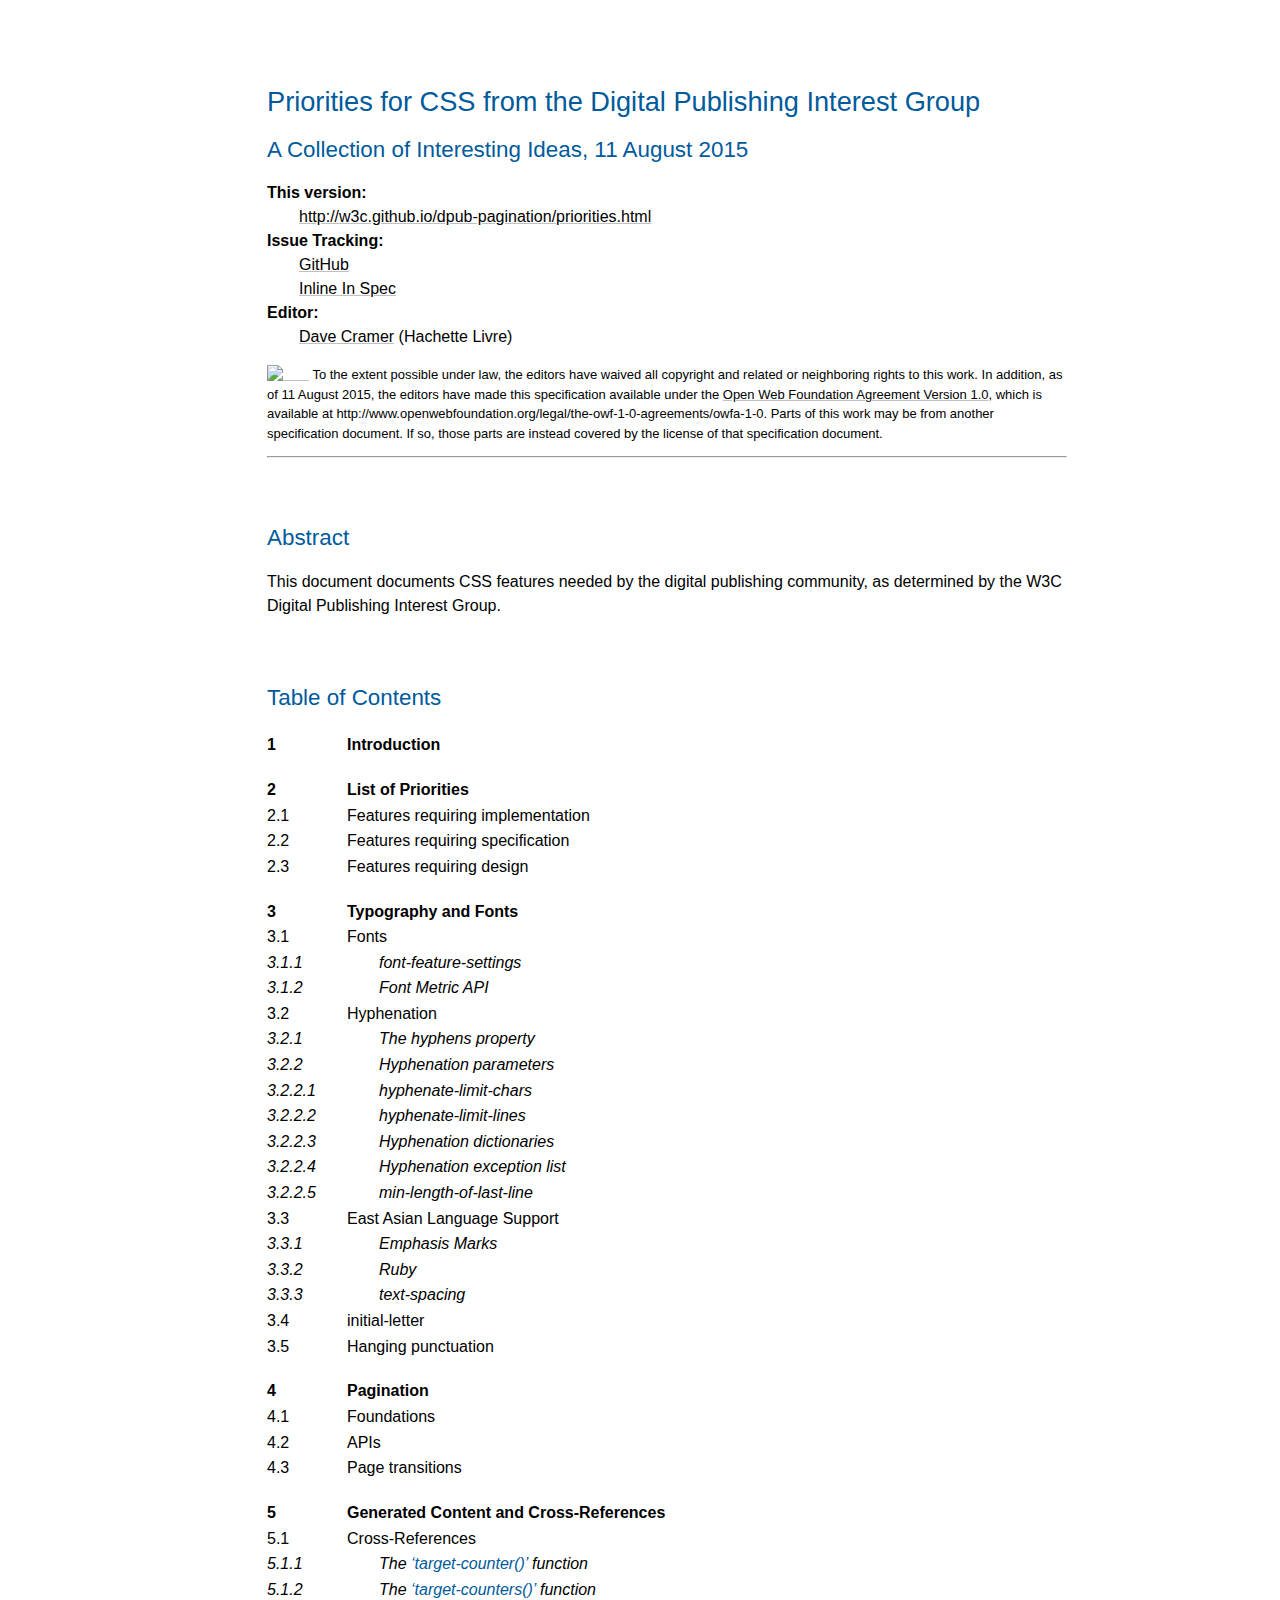
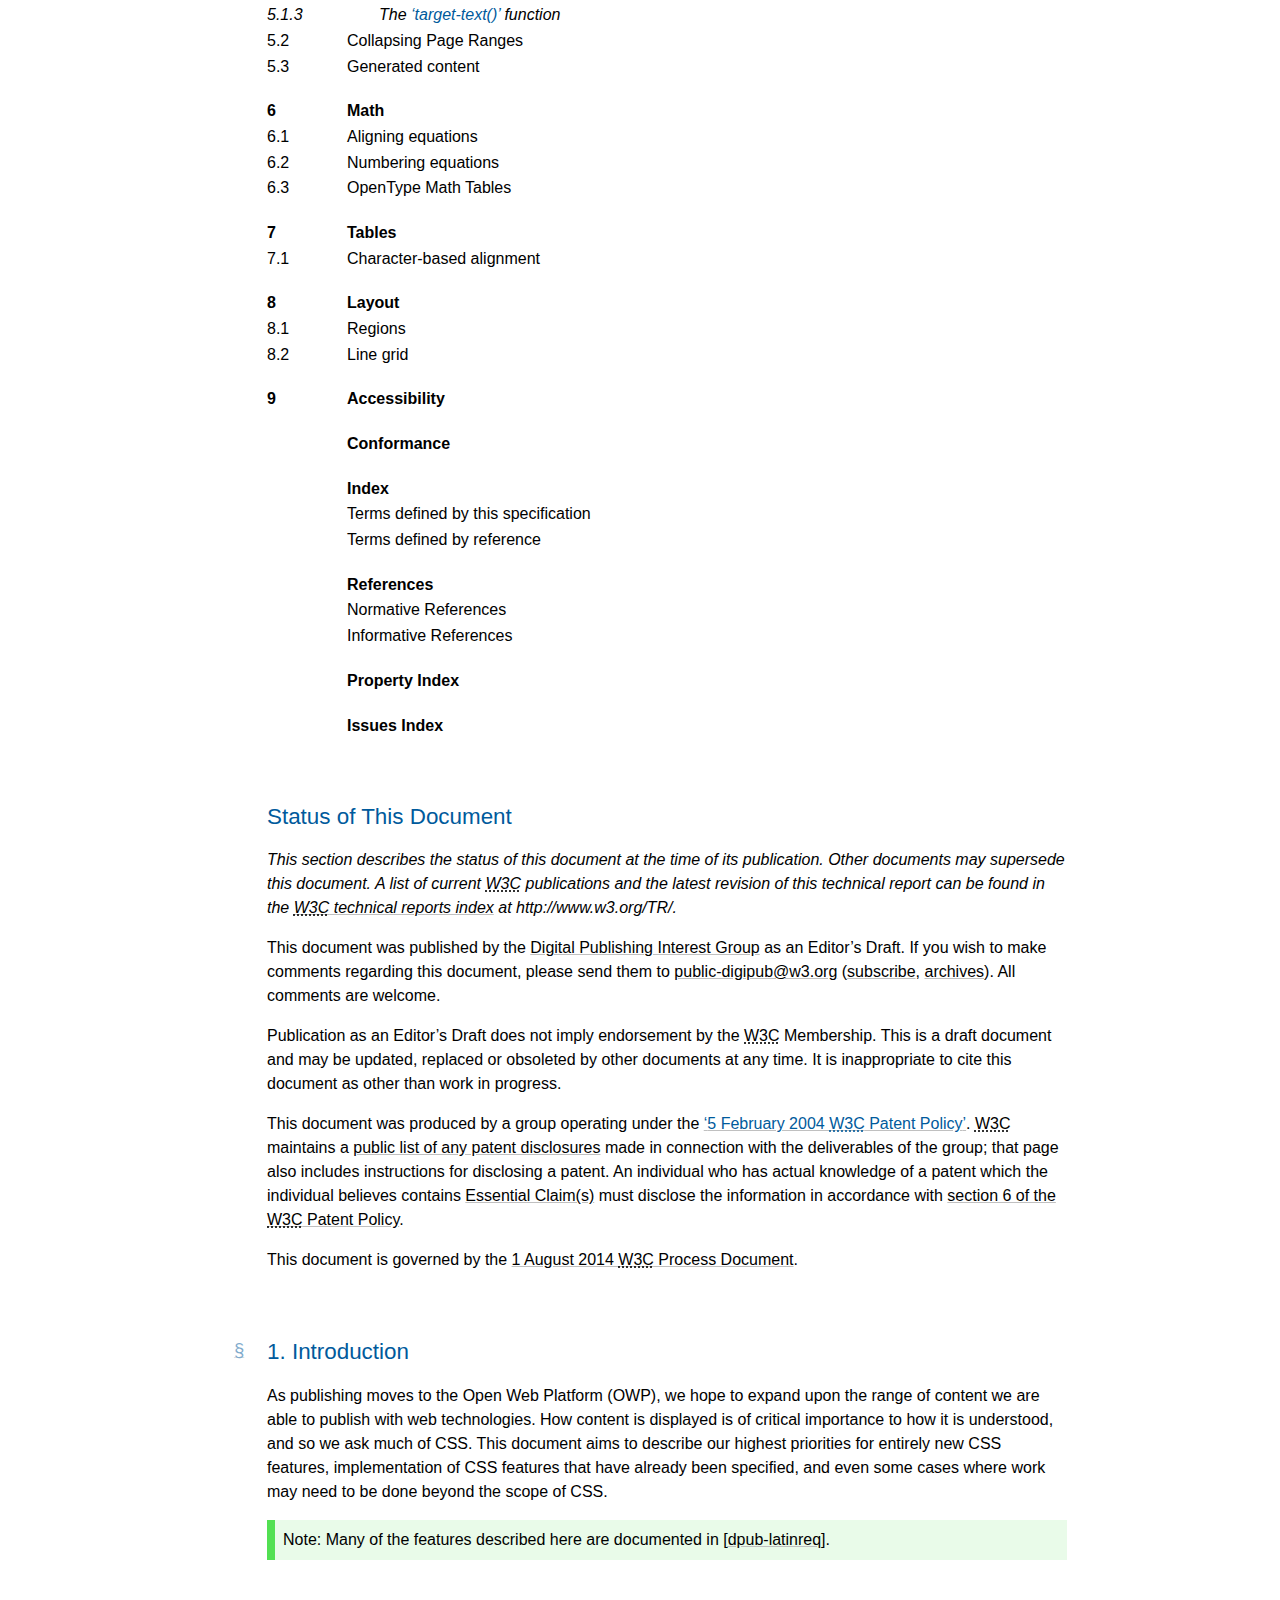
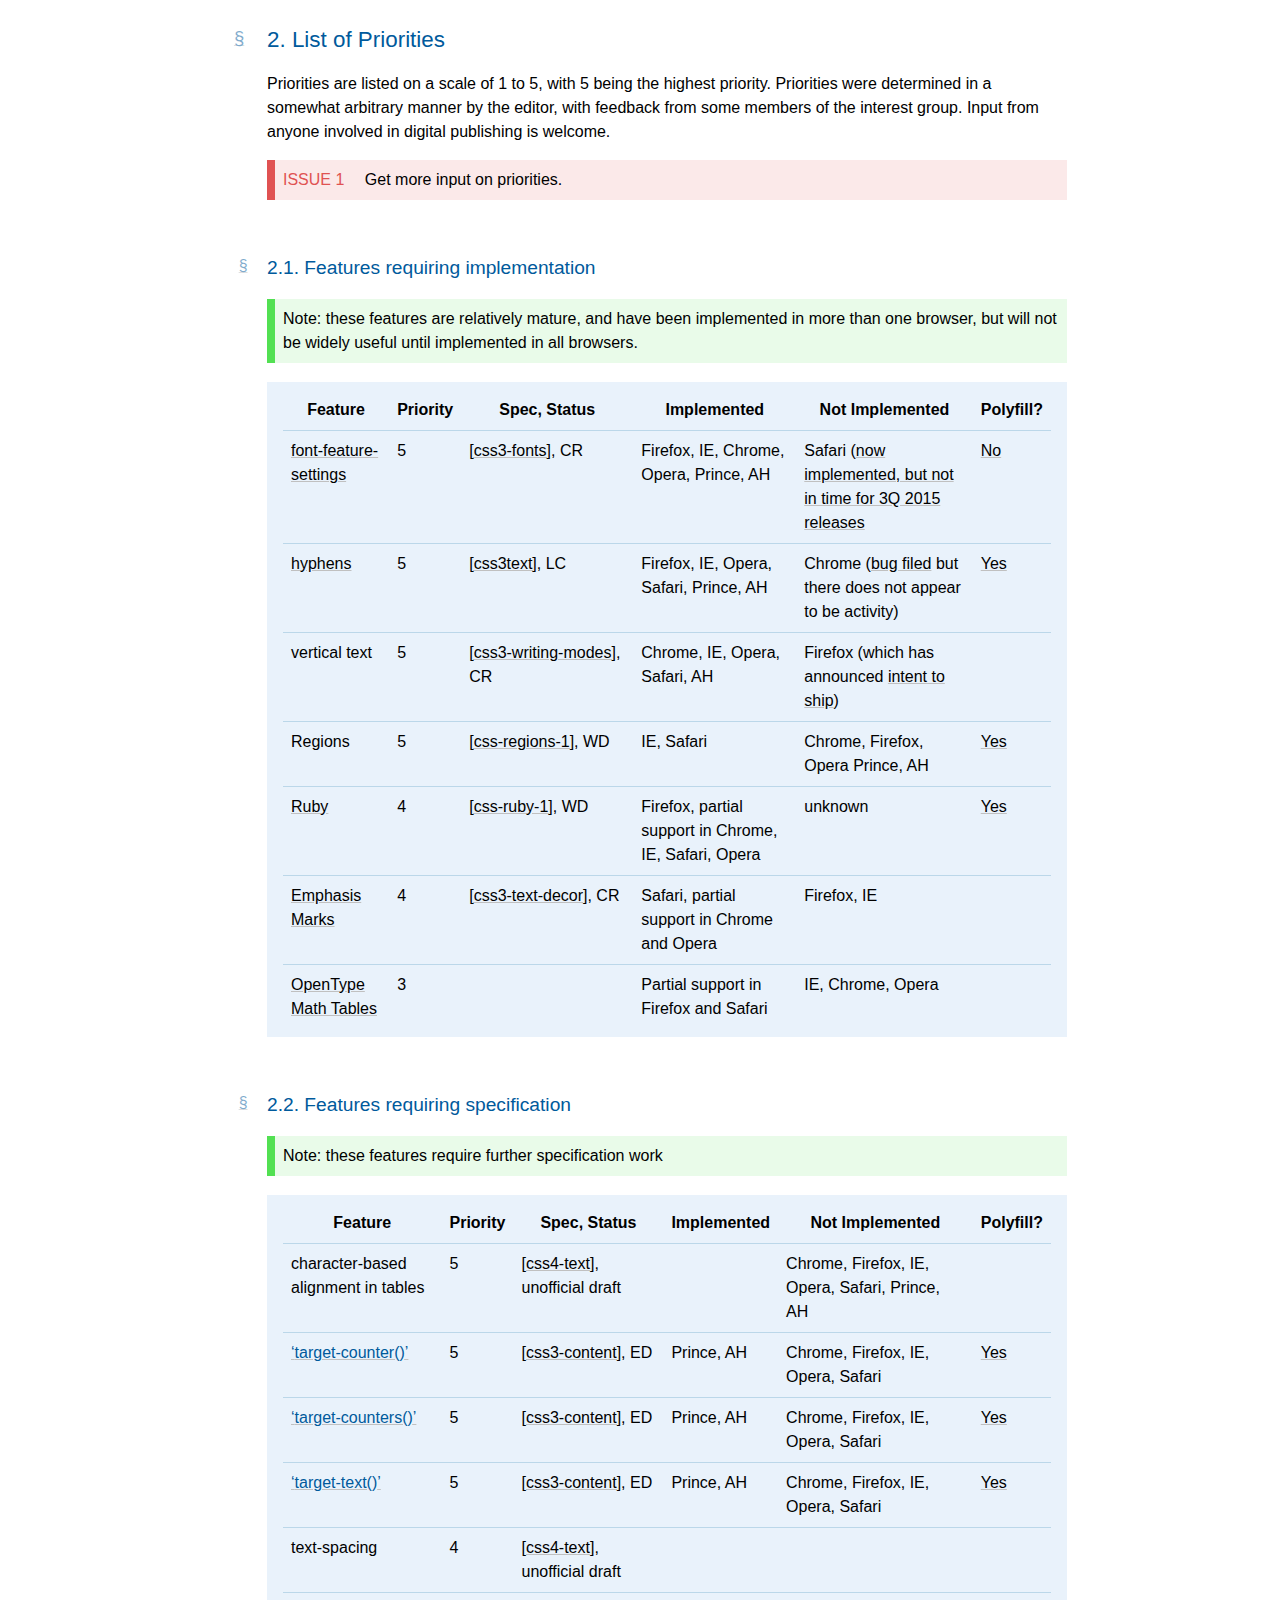
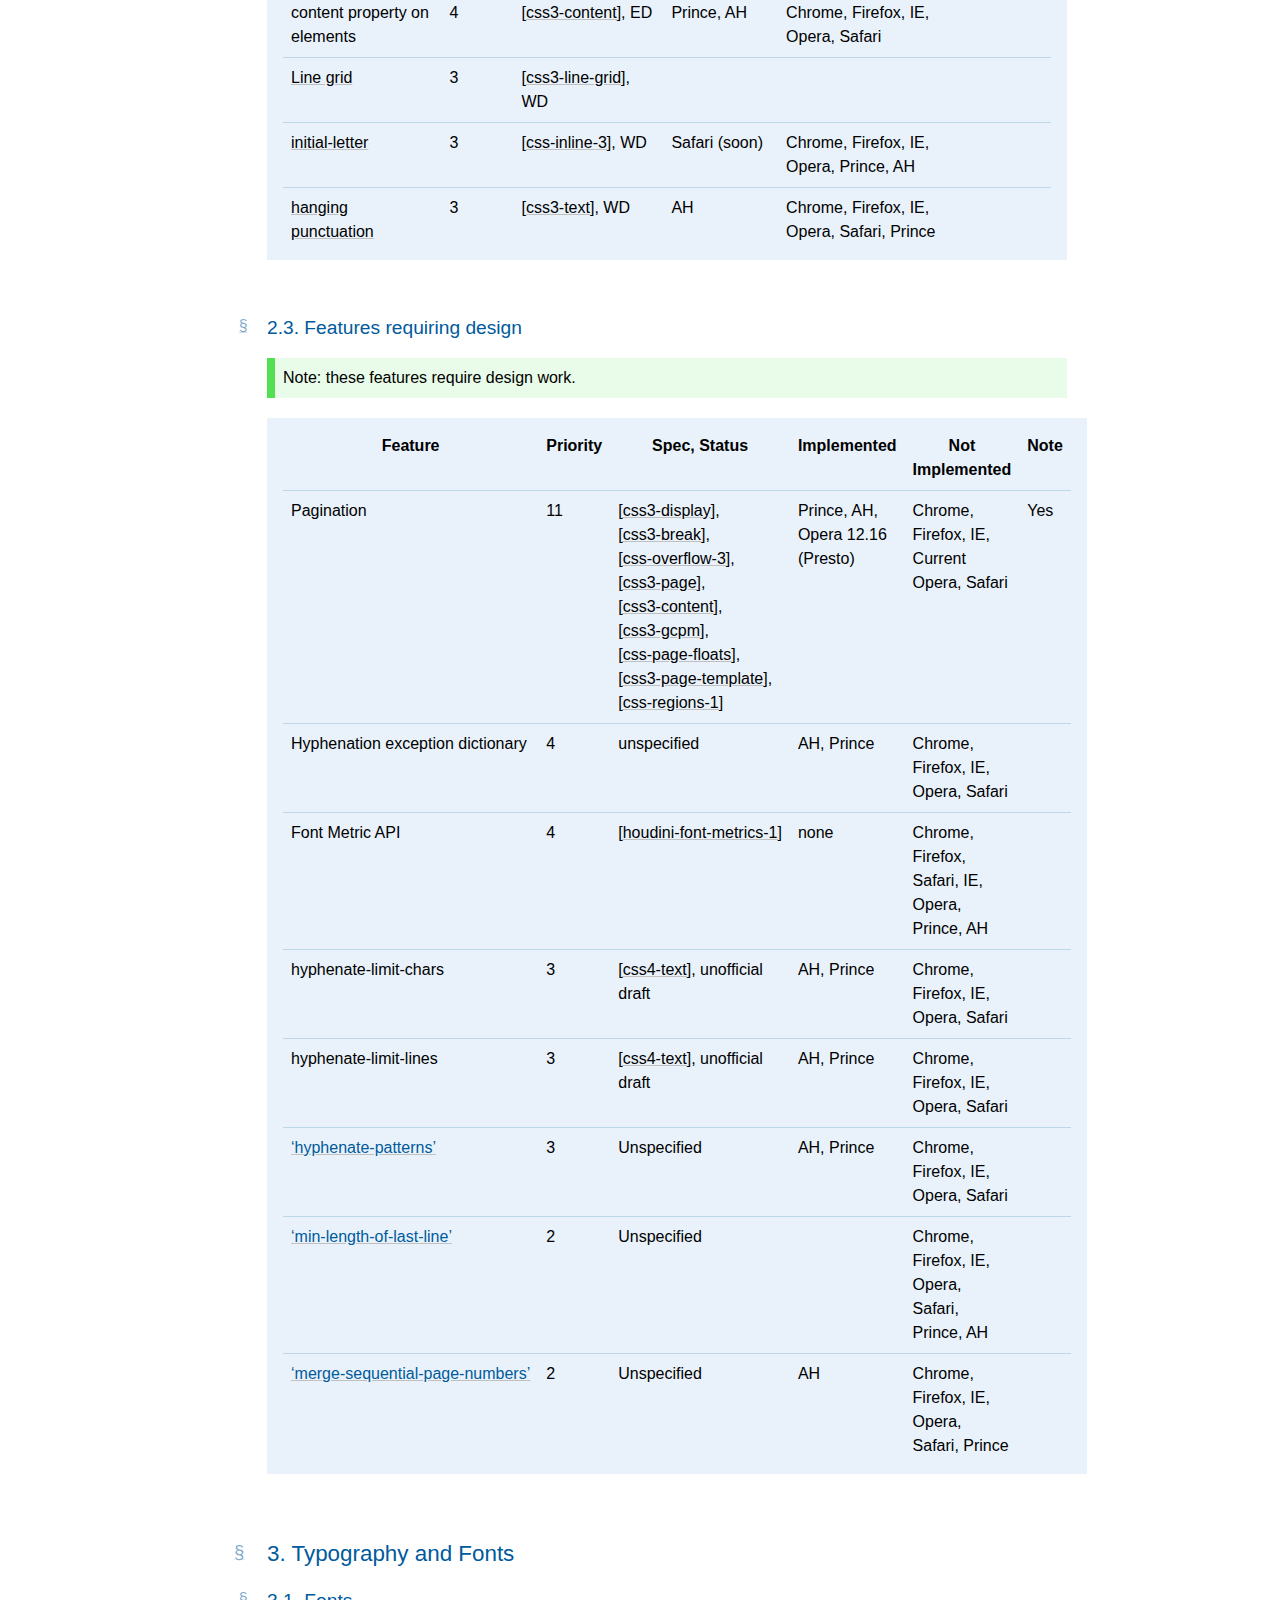
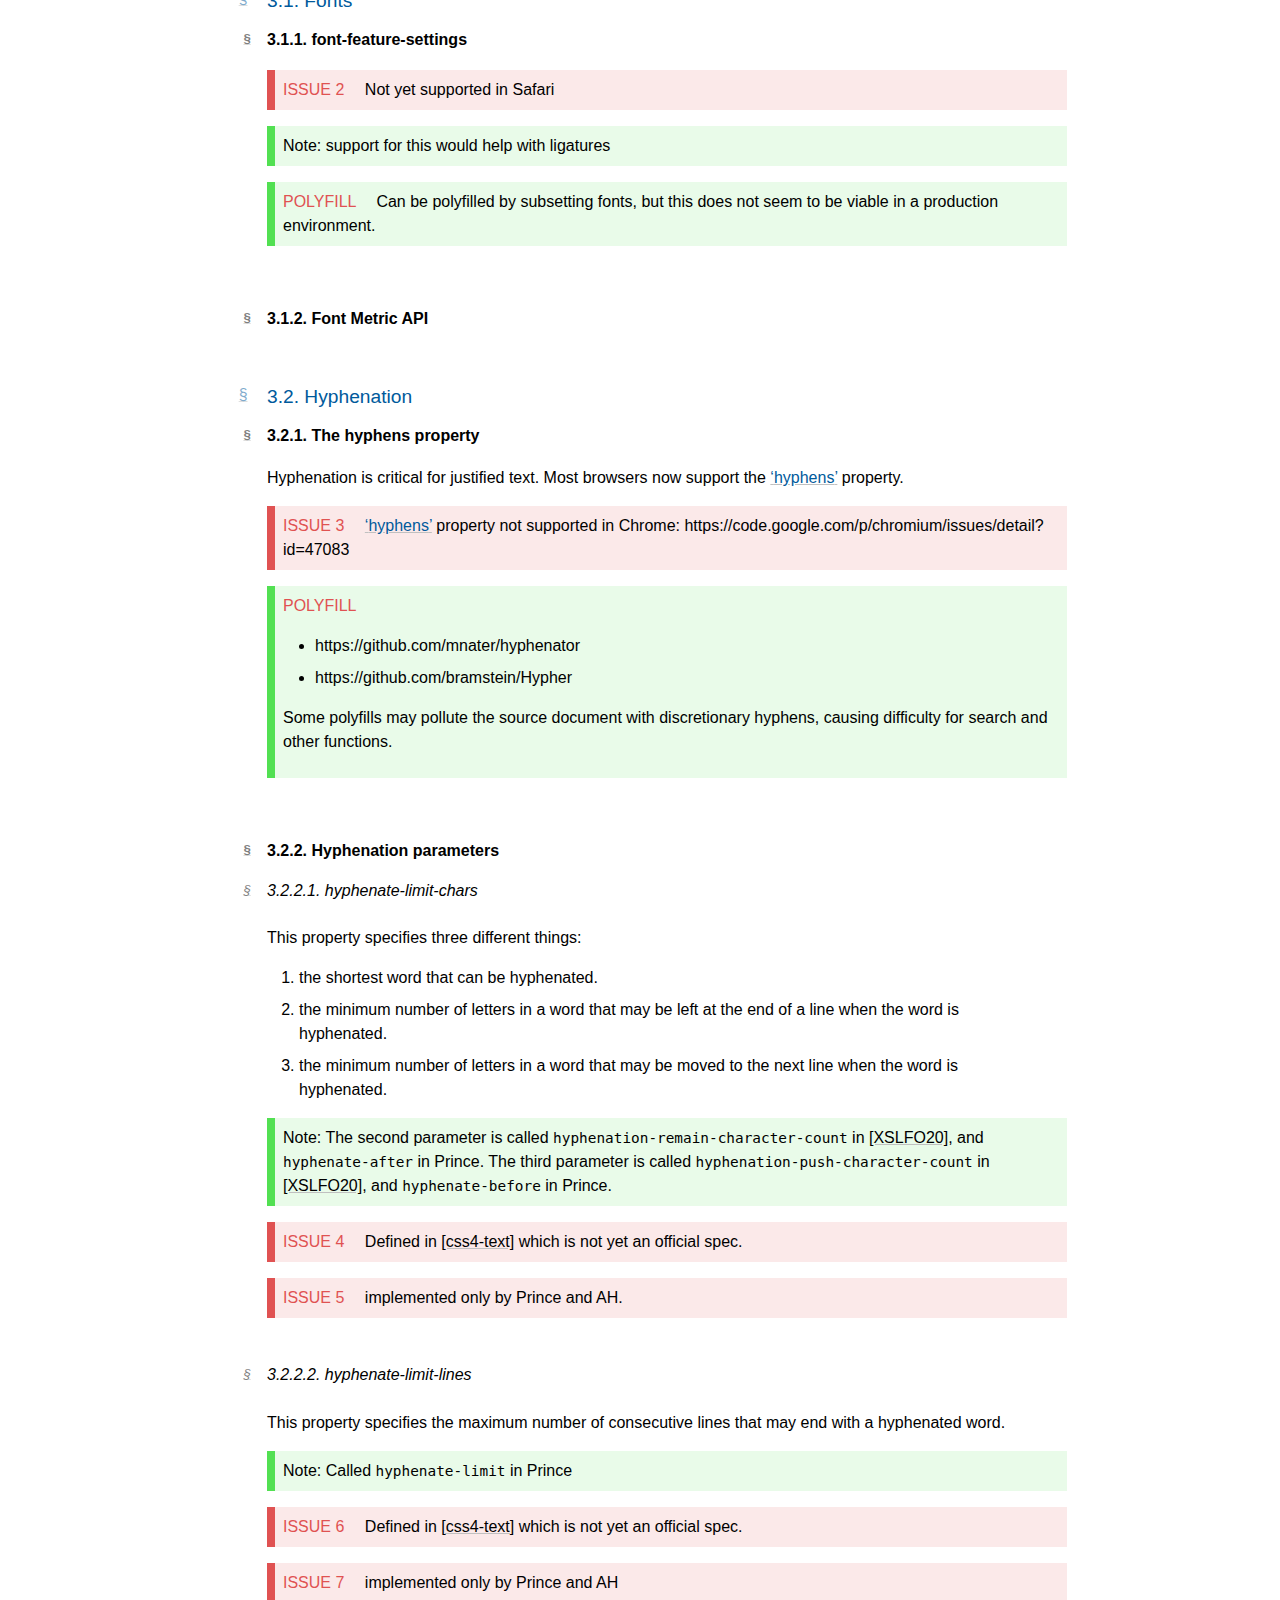
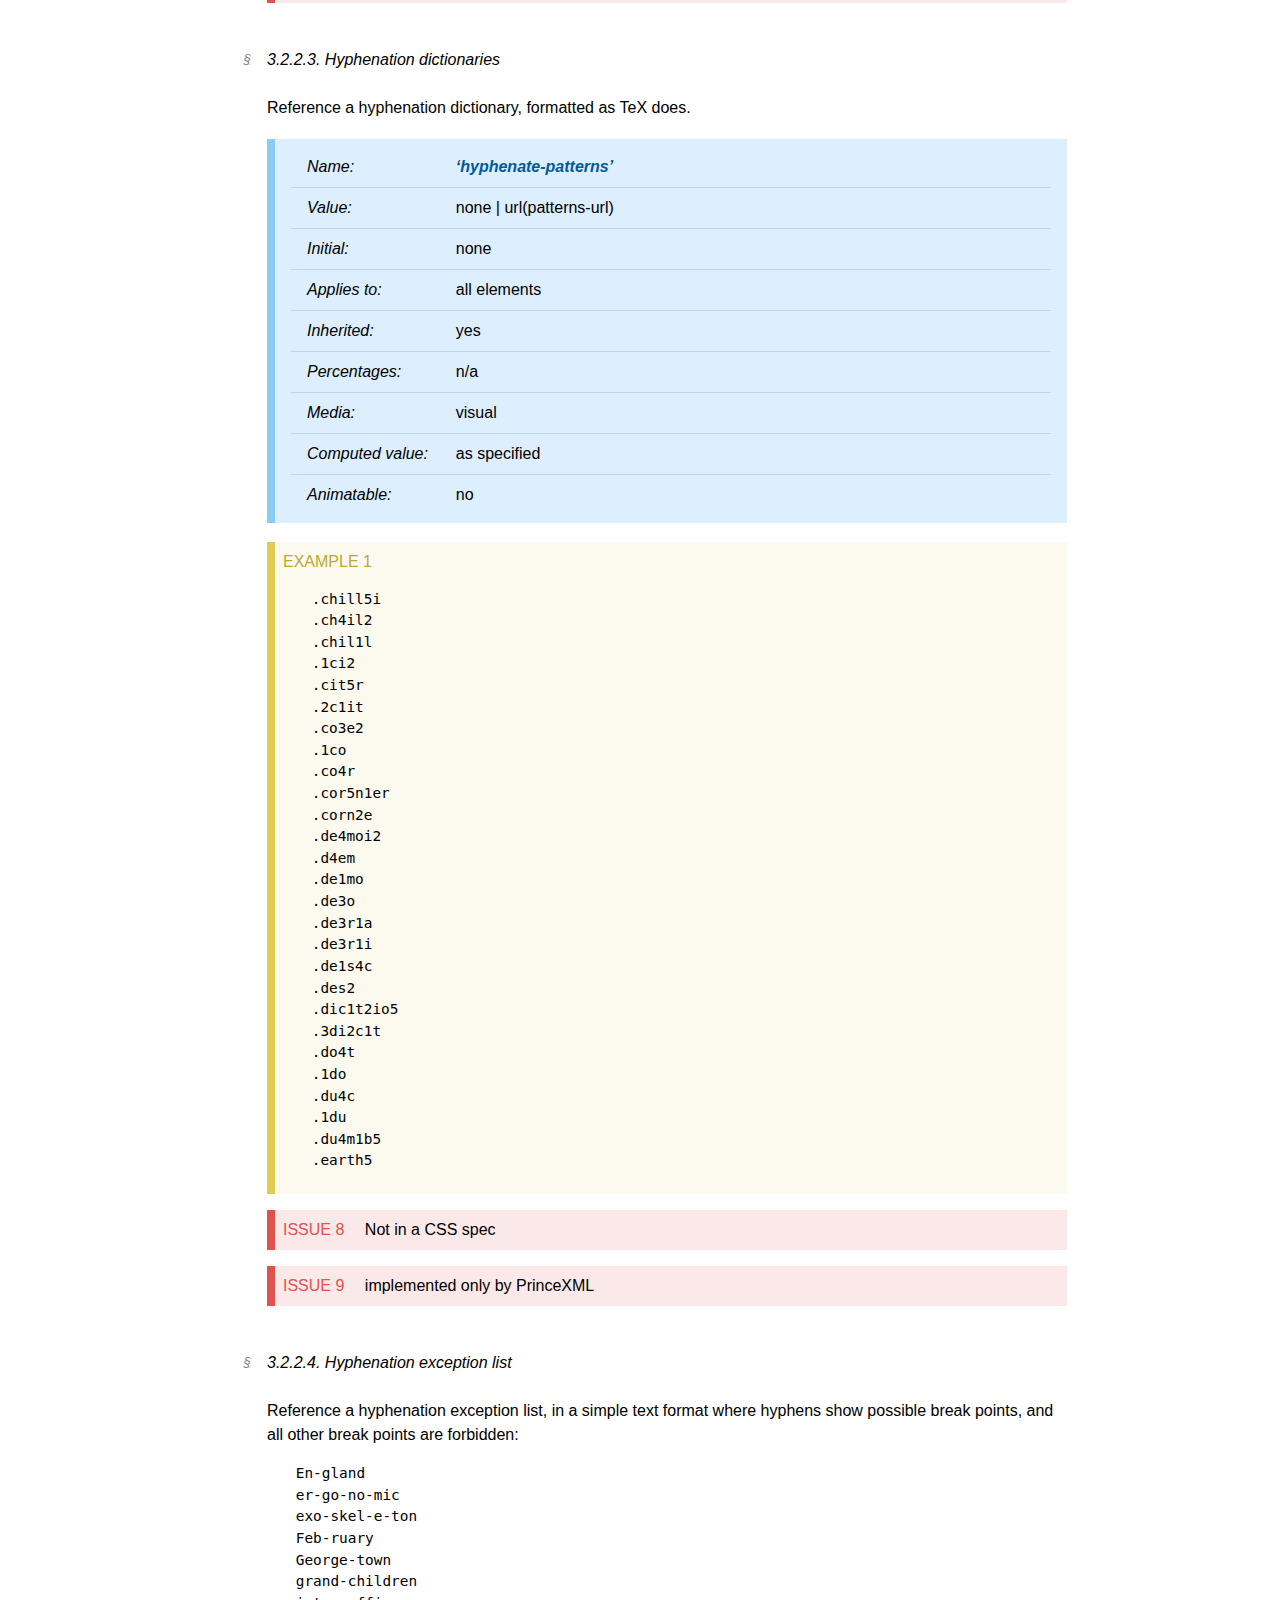
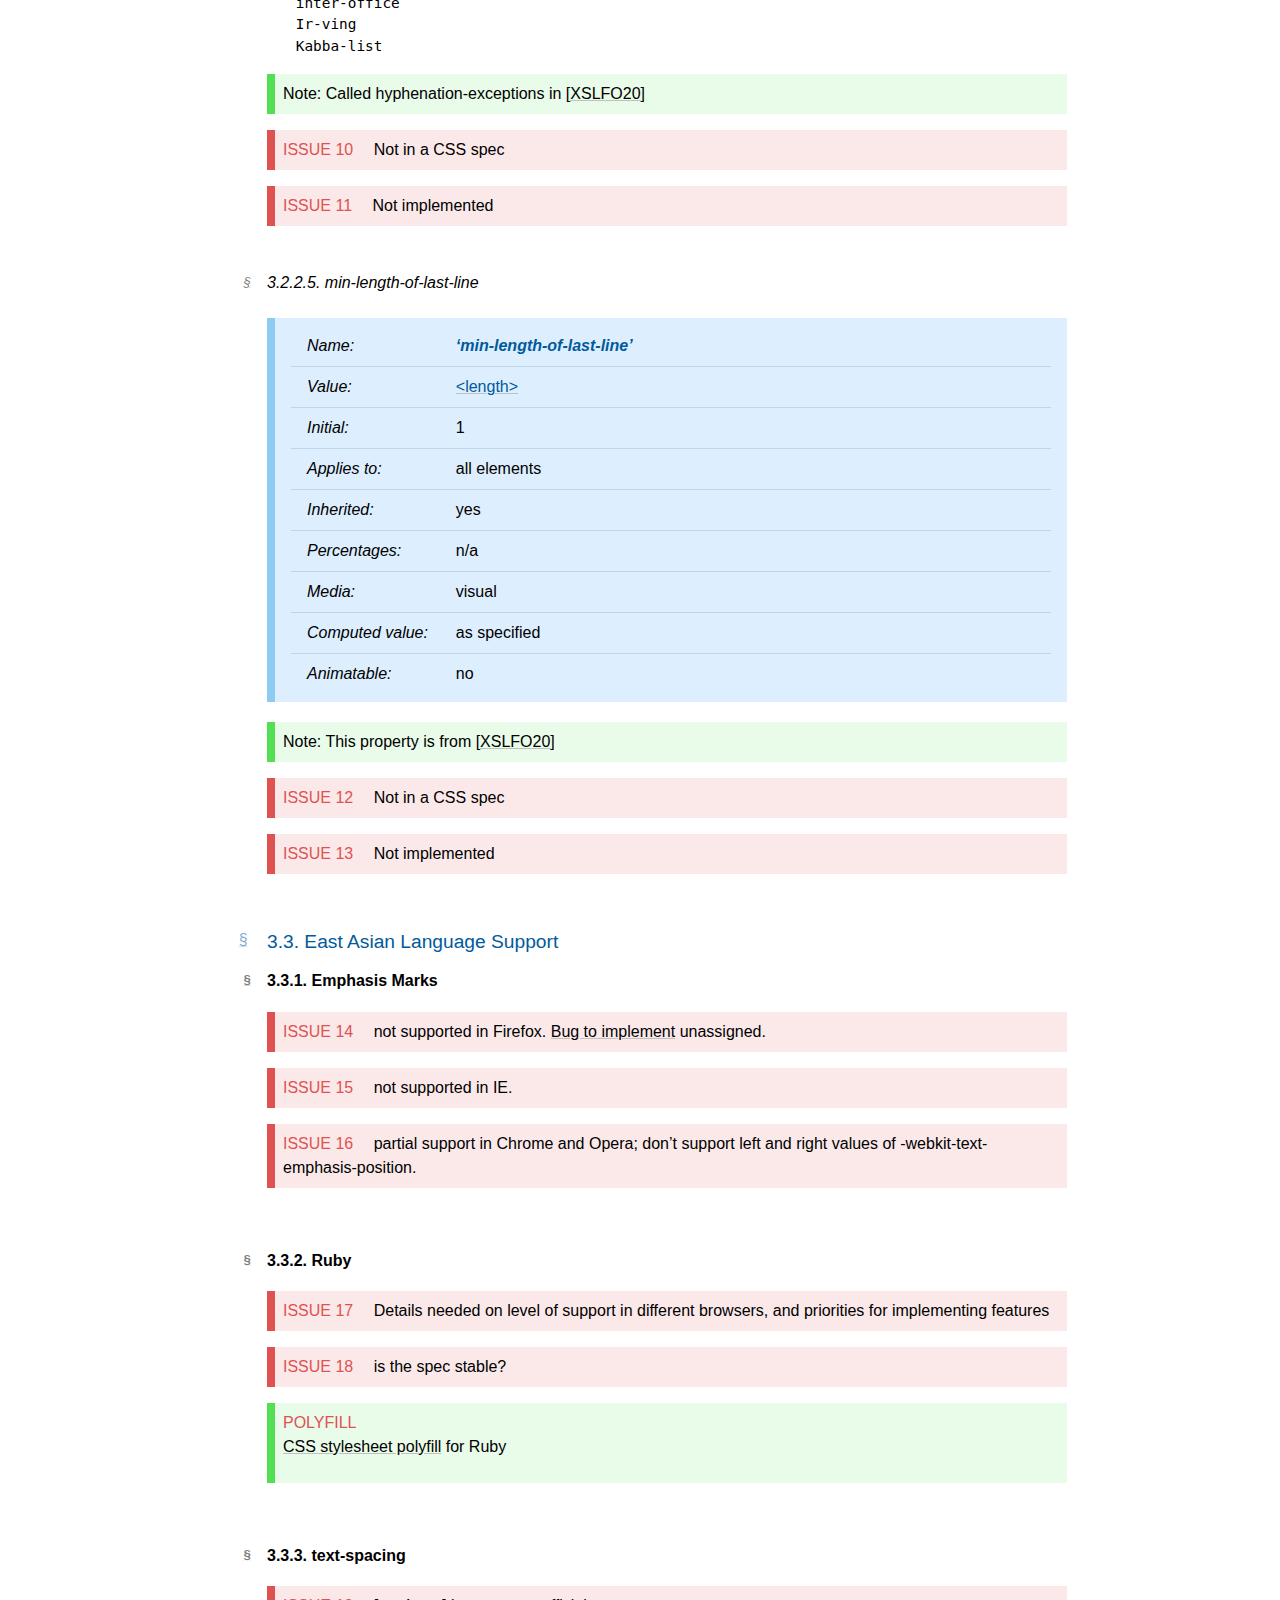
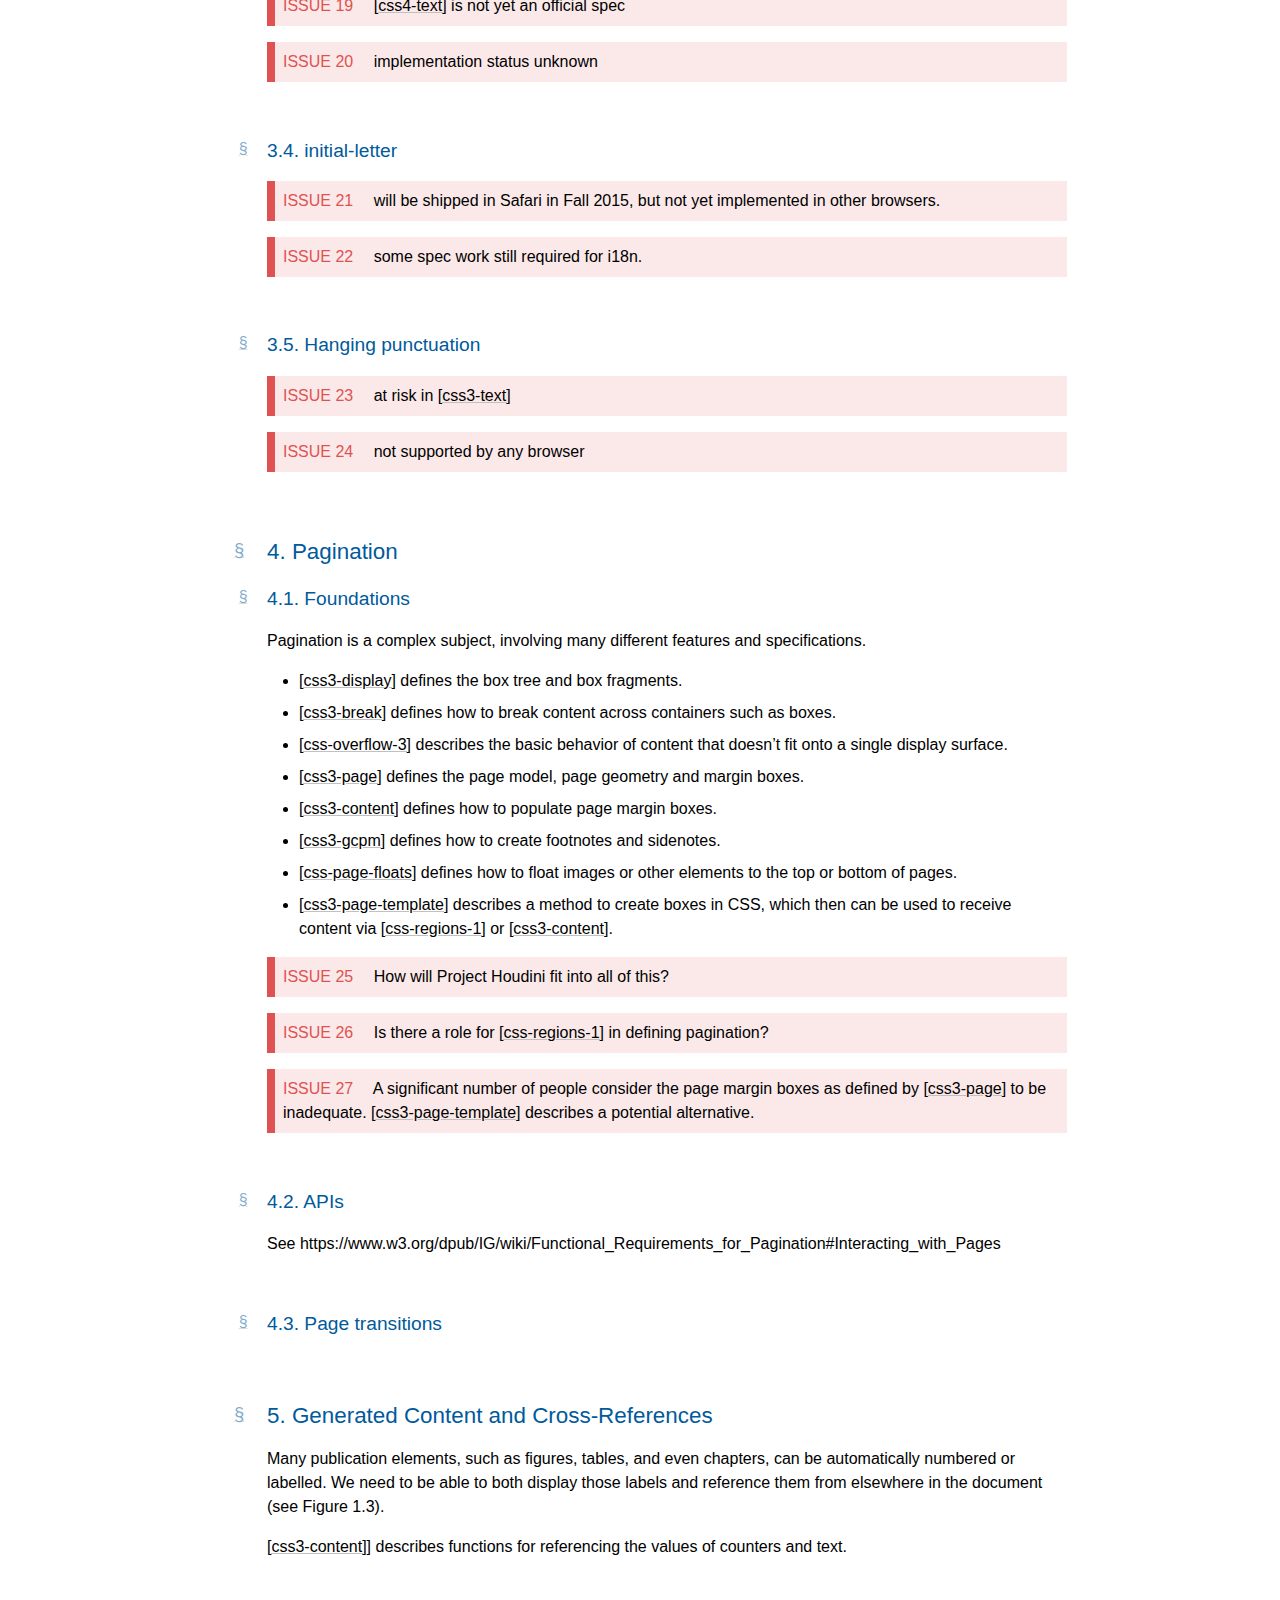
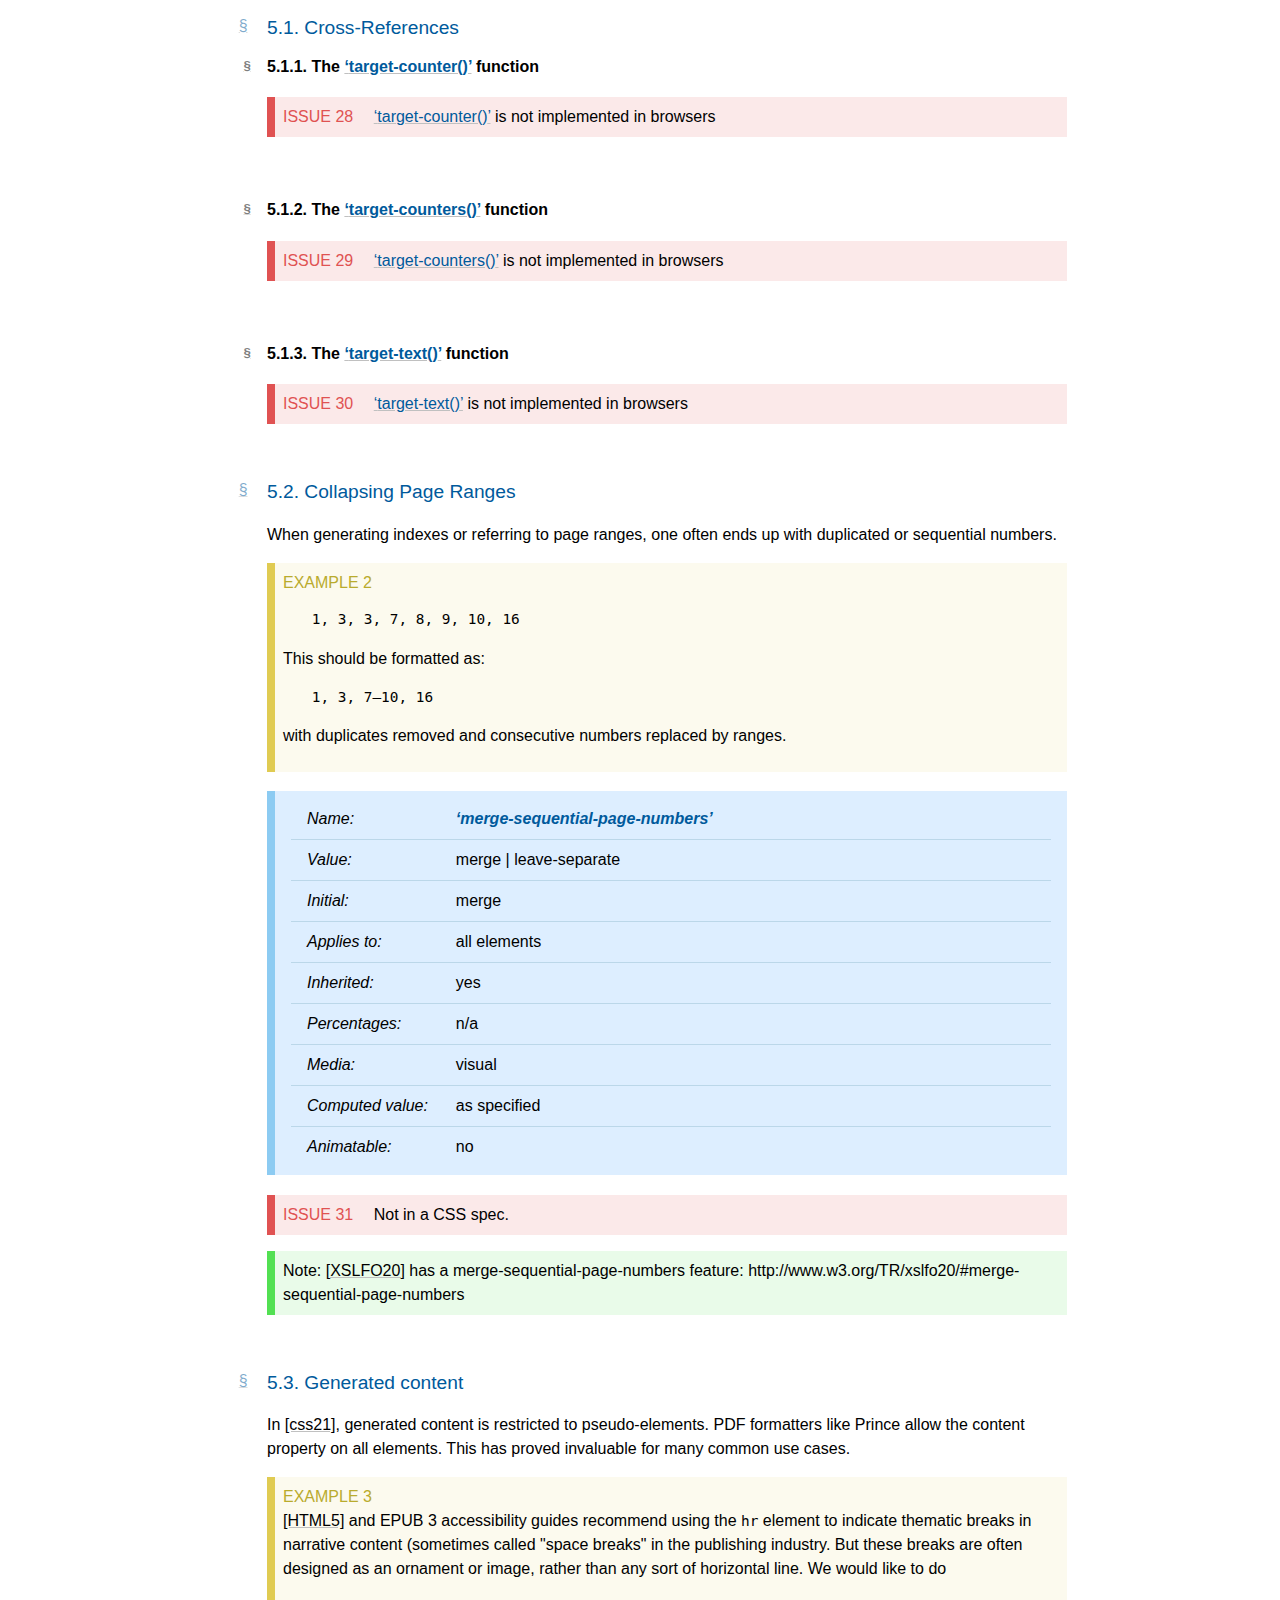
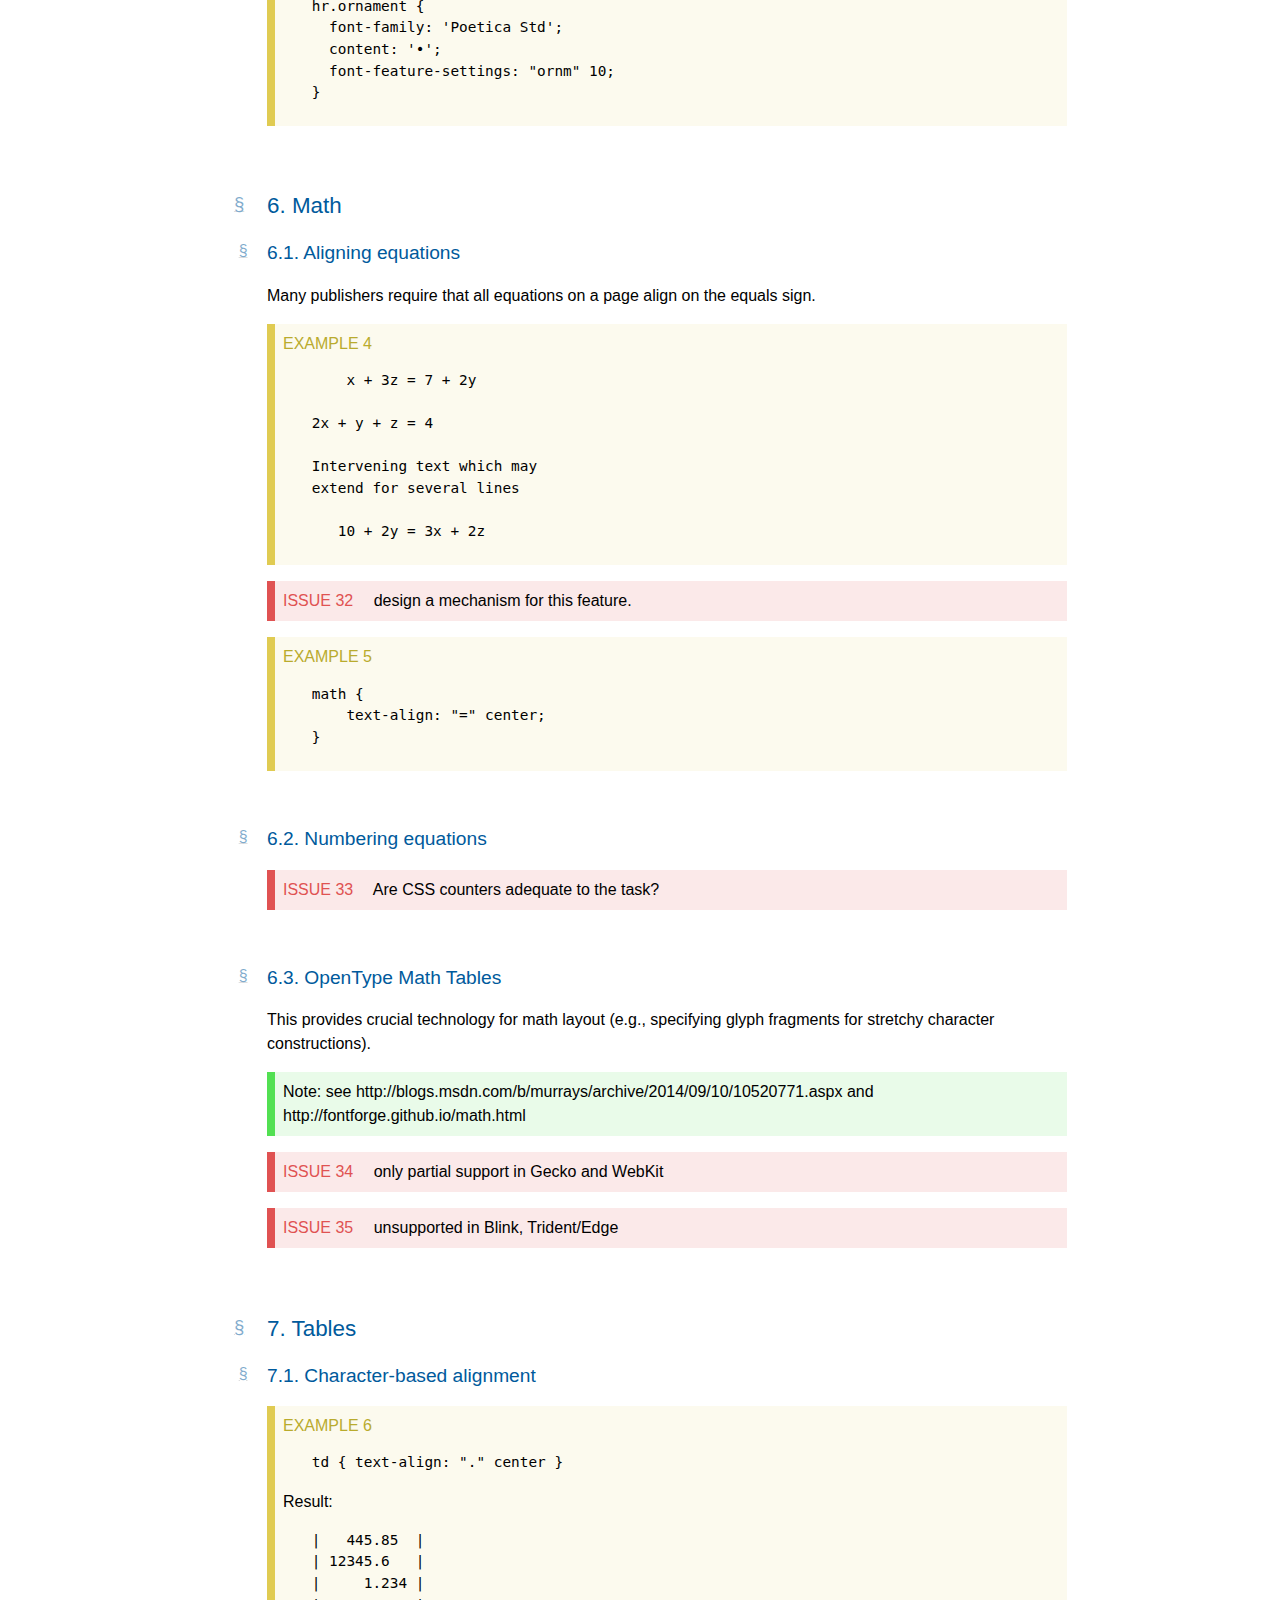
==== priorities.html @ 0b49cbe2 "[dpub-latinreq] start writing section on cross-references" ====
<!doctype html>
<html lang="en">
 <head>
  
  <meta content="text/html; charset=utf-8" http-equiv="Content-Type">
  
  
  <title>Priorities for CSS from the Digital Publishing Interest Group</title>
  
  
  <style data-fill-with="stylesheet">  body {
    color: black;
    font-family: sans-serif;
    margin: 0 auto;
    max-width: 50em;
    padding: 2em 1em 2em 70px;
  }
  :link { color: #00C; background: transparent }
  :visited { color: #609; background: transparent }
  a[href]:active { color: #C00; background: transparent }
  a[href]:hover { background: #ffa }

  a[href] img { border-style: none }

  h1, h2, h3, h4, h5, h6 { text-align: left }
  h1, h2, h3 { color: #005A9C; }
  h1 { font: 170% sans-serif }
  h2 { font: 140% sans-serif }
  h3 { font: 120% sans-serif }
  h4 { font: bold 100% sans-serif }
  h5 { font: italic 100% sans-serif }
  h6 { font: small-caps 100% sans-serif }

  .hide { display: none }

  div.head { margin-bottom: 1em }
  div.head h1 { margin-top: 2em; clear: both }
  div.head table { margin-left: 2em; margin-top: 2em }

  p.copyright { font-size: small }
  p.copyright small { font-size: small }

  pre { margin-left: 2em }
  dt { font-weight: bold }

  ul.toc, ol.toc {
    list-style: none;
  }

  body {
    counter-reset: exampleno figure issue;
    max-width: 50em;
    margin: 0 auto !important;
    line-height: 1.5;
  }

/******************************************************************************/
/*                                Sectioning                                  */
/******************************************************************************/

/** Headings ******************************************************************/

  h1, h2, h3, h4, h5, h6, dt {
    page-break-after: avoid;
  }

  h2, h3, h5, h6 {
    margin-top: 3em;
  }
  h4 {
     margin-top: 4em;
  }

/** Subheadings ***************************************************************/

  h1 + h2,
  #subtitle + h2 {
    /* #subtitle is a subtitle in an H2 under the H1 */
    margin-top: 0;
  }
  h2 + h3,
  h3 + h4,
  h4 + h5,
  h5 + h6 {
    margin-top: 1.2em; /* = 1 x line-height */
  }

/** Section divider ***********************************************************/
  /* <hr> used to separate TMI into the second half of a section              */
  hr:not([title]) {
    font-size: 1.5em;
    text-align: center;
    margin: 1em auto;
    height: auto;
    border: transparent solid 0;
    background: transparent;
  }
  hr:not([title])::before {
    content: "\1F411\2003\2003\1F411\2003\2003\1F411";
  }
  /* note: <hr> with title separates document header from contents */

/******************************************************************************/
/*                            Paragraphs and Lists                            */
/******************************************************************************/

  p {
    margin: 1em 0;
  }
  dd     > p:first-child,
  li     > p:first-child {
    margin-top: 0;
  }

  ul, ol {
    margin-left: 0;
    padding-left: 2em;
  }
  li {
    margin: 0.25em 2em 0.5em 0;
    padding-left: 0;
  }

  dl dd {
    margin: 0 0 1em 2em;
  }
  .head dd {
    margin-bottom: 0;
  }

  /* Style for algorithms */
  ol.algorithm ol {
   border-left: 1px solid #90b8de;
   margin-left: 1em;
  }
  ol.algorithm ol.algorithm {
   border-left: none;
   margin-left: 0;
  }

  /* Style for switch/case <dl>s */
  dl.switch > dd > ol.only {
   margin-left: 0;
  }
  dl.switch > dd > ol.algorithm {
   margin-left: -2em;
  }
  dl.switch {
   padding-left: 2em;
  }
  dl.switch > dt {
   text-indent: -1.5em;
   margin-top: 1em;
  }
  dl.switch > dt + dt {
   margin-top: 0;
  }
  dl.switch > dt:before {
   content: '\21AA';
   padding: 0 0.5em 0 0;
   display: inline-block;
   width: 1em;
   text-align: right;
   line-height: 0.5em;
  }

  /* Style for paragraphs I know are in MD-genned lists */
  [data-md] > :first-child {
    margin-top: 0;
  }
  [data-md] > :last-child {
    margin-bottom: 0;
  }

/** Inline Lists **************************************************************/
  /* This is mostly to make the list inside the CR exit criteria more compact. */

  ol.inline, ol.inline li {
    display: inline;
    padding: 0; margin: 0;
  }
  ol.inline {
    counter-reset: list-item;
  }
  ol.inline li {
    counter-increment: list-item;
  }
  ol.inline li:before {
    content: "(" counter(list-item) ") ";
    font-weight: bold;
  }

/** Terminology Markup ********************************************************/


/******************************************************************************/
/*                                 Inline Markup                              */
/******************************************************************************/

/** Terminology Markup ********************************************************/
  dfn   { /* Defining instance */
    font-weight: bolder;
  }
  a > i { /* Instance of term */
    font-style: normal;
  }
  dt dfn code, code.idl {
    font-size: inherit;
  }
  dfn var {
    font-style: normal;
  }

/** Change Marking ************************************************************/

  del { color: red;  text-decoration: line-through; }
  ins { color: #080; text-decoration: underline;    }

/** Miscellaneous improvements to inline formatting ***************************/

  sup {
    vertical-align: super;
    font-size: 80%
  }

/******************************************************************************/
/*                                    Code                                    */
/******************************************************************************/

/** General monospace/pre rules ***********************************************/

  pre, code {
    font-family: Menlo, Consolas, "DejaVu Sans Mono", monospace;
    font-size: .9em;
    page-break-inside: avoid;
  }
  pre {
    margin-top: 1em;
    margin-bottom: 1em;
    overflow: auto;
  }

/** Syntax-Highlighted Code ***************************************************/

  .example pre[class*="language-"],
  .example [class*="language-"] pre,
  .example pre[class*="lang-"],
  .example [class*="lang-"] pre {
    background: transparent; /* Prism applies a gray background that doesn't work well in the template. */
  }

/** Example Code **************************************************************/

  div.html, div.xml,
  pre.html, pre.xml {
    padding: 0.5em;
    margin: 1em 0;
    position: relative;
    clear: both;
    color: #600;
  }
  pre.example,
  pre.html,
  pre.xml {
    padding-top: 1.5em;
  }

  pre.illegal, .illegal pre
  pre.deprecated, .deprecated pre {
    color: red;
  }

/** IDL fragments *************************************************************/

  pre.idl {
    /* Match blue propdef boxes */
    padding: .5em 1em;
    background: #DEF;
    margin: 1.2em 0;
    border-left: 0.5em solid #8CCBF2;
  }
  pre.idl :link, pre.idl :visited {
    color:inherit;
    background:transparent;
  }

/** Inline CSS fragments ******************************************************/

  .css.css, .property.property, .descriptor.descriptor {
    color: #005a9c;
    font-size: inherit;
    font-family: inherit;
  }
  .css::before, .property::before, .descriptor::before {
    content: "‘";
  }
  .css::after, .property::after, .descriptor::after {
    content: "’";
  }
  .property, .descriptor {
    /* Don't wrap property and descriptor names */
    white-space: nowrap;
  }
  .type { /* CSS value <type> */
  font-style: italic;
  }
  pre .property::before, pre .property::after {
    content: "";
  }

/** Inline markup fragments ***************************************************/

  code.html, code.xml {
    color: #660000;
  }

/** Autolinks produced using Bikeshed *****************************************/

  [data-link-type="property"]::before,
  [data-link-type="propdesc"]::before,
  [data-link-type="descriptor"]::before,
  [data-link-type="value"]::before,
  [data-link-type="function"]::before,
  [data-link-type="at-rule"]::before,
  [data-link-type="selector"]::before,
  [data-link-type="maybe"]::before {
    content: "‘";
  }
  [data-link-type="property"]::after,
  [data-link-type="propdesc"]::after,
  [data-link-type="descriptor"]::after,
  [data-link-type="value"]::after,
  [data-link-type="function"]::after,
  [data-link-type="at-rule"]::after,
  [data-link-type="selector"]::after,
  [data-link-type="maybe"]::after {
    content: "’";
  }

  [data-link-type].production::before,
  [data-link-type].production::after,
  .prod [data-link-type]::before,
  .prod [data-link-type]::after {
    content: "";
  }

  [data-link-type=element]         { font-family: monospace; }
  [data-link-type=element]::before { content: "<" }
  [data-link-type=element]::after  { content: ">" }

  [data-link-type=biblio] {
    white-space: pre;
  }


/******************************************************************************/
/*                                    Links                                   */
/******************************************************************************/

/** General Hyperlinks ********************************************************/

  /* We hyperlink a lot, so make it less intrusive */
  a:link, a:visited {
    color: inherit;
    text-decoration: none;
    border-bottom: 1px solid silver;
  }
  @supports (text-decoration-color: silver) {
    a:link, a:visited {
      border-bottom: none;
      text-decoration: underline;
      text-decoration-color: silver;
    }
    a:visited {
      text-decoration-style: dotted;
    }
  }

  a.logo:link, a.logo:visited { /* backout above styling for W3C logo */
    padding: 0;
    border: none;
    text-decoration: none;
  }

/** Self-Links ****************************************************************/
  /* Auto-generated links from an element to its own anchor, for usability */

  .heading, .issue, .note, .example, li, dt {
    position: relative;
  }
  a.self-link {
    position: absolute;
    top: 0;
    left: -2.5em;
    width: 2em;
    height: 2em;
    text-align: center;
    border: none;
    transition: opacity .2s;
    opacity: .5;
  }
  a.self-link:hover {
    opacity: 1;
  }
  .heading > a.self-link {
    font-size: 83%;
  }
  li > a.self-link {
    left: -3.5em;
  }
  dfn > a.self-link {
    top: auto;
    left: auto;
    opacity: 0;
    width: 1.5em;
    height: 1.5em;
    background: gray;
    color: white;
    font-style: normal;
    transition: opacity .2s, background-color .2s, color .2s;
  }
  dfn:hover > a.self-link {
    opacity: 1;
  }
  dfn > a.self-link:hover {
    color: black;
  }

  a.self-link::before            { content: "¶"; }
  .heading > a.self-link::before { content: "§"; }
  dfn > a.self-link::before      { content: "#"; }

/******************************************************************************/
/*                                    Images                                  */
/******************************************************************************/

  img {
    border-style: none;
    color: white;
  }

  figure, div.figure, div.sidefigure {
    page-break-inside: avoid;
  }

  div.figure, p.figure, div.sidefigure, figure {
    text-align: center;
    margin: 2.5em 0;
  }
  div.figure pre, div.sidefigure pre, figure pre {
    text-align: left;
    display: table;
    margin: 1em auto;
  }
  .figure table, figure table {
    margin: auto;
  }
  div.sidefigure, figure.sidefigure {
    float: right;
    width: 50%;
    margin: 0 0 0.5em 0.5em
  }
  div.figure img, div.sidefigure img, figure img,
  div.figure object, div.sidefigure object, figure object {
    display: block;
    margin: auto;
    max-width: 100%
  }
  p.caption, figcaption, caption {
    text-align: center;
    font-style: italic;
    font-size: 90%;
  }
  p.caption:before, figcaption:before {
    content: "Figure " counter(figure) ". ";
    font-weight: bold;
  }
  p.caption, figcaption {
    counter-increment: figure;
  }

  /* DL list is indented 2em, but figure inside it is not */
  dd > div.figure, dd > figure { margin-left: -2em }

  pre.ascii-art {
    display: table; /* shrinkwrap */
    margin: 1em auto;
  }

  /* Displaying the output of text layout, particularly when
     line-breaking is being invoked, and thus having a
     visible width is good. */
  pre.output {
    margin: 1em;
    border: solid thin silver;
    padding: 0.25em;
    display: table;
  }

/******************************************************************************/
/*                             Colored Boxes                                  */
/******************************************************************************/

  .issue, .note, .example, .why, .advisement, blockquote {
    padding: .5em;
    border: .5em;
    border-left-style: solid;
    page-break-inside: avoid;
  }
  span.issue, span.note {
    padding: .1em .5em .15em;
    border-right-style: solid;
  }

  div.issue,
  div.note,
  div.example,
  details.why,
  blockquote {
    margin: 1em auto;
  }
  .note  > p:first-child,
  .issue > p:first-child,
  blockquote > :first-child {
    margin-top: 0;
  }
  blockquote > :last-child {
    margin-bottom: 0;
  }

/** Blockquotes ***************************************************************/

  blockquote {
    border-color: silver;
  }

/** Open issue ****************************************************************/
  /* not intended for CR+ publication */

  .issue {
    border-color: #E05252;
    background: #FBE9E9;
    counter-increment: issue;
    overflow: auto;
  }
  .issue:before {
    content: "Issue " counter(issue);
    padding-right: 1em;
    text-transform: uppercase;
    color: #E05252;
  }

/** Example *******************************************************************/

  .example {
    border-color: #E0CB52;
    background: #FCFAEE;
    counter-increment: exampleno;
    overflow: auto;
    clear: both;
  }
  .example:before {
    color: #B9AB2D;
    font-family: sans-serif;
  }
  .example:before {
    content: "Example";
    content: "Example " counter(exampleno);
    min-width: 7.5em;
    text-transform: uppercase;
    display: block;
  }
  .illegal.example:before,
  .illegal.example:before {
    content: "Invalid Example";
    content: "Invalid Example" counter(exampleno);
    color: red;
  }

/** Non-normative Note ********************************************************/

  .note, .why {
    border-color: #52E052;
    background: #E9FBE9;
    overflow: auto;
  }

/** Advisement Box ************************************************************/
  /*  for attention-grabbing normative statements */

  .advisement {
    border-color: orange;
    border-style: none solid;
    background: #FFEECC;
    text-align: center;
  }
  strong.advisement {
    display: block;
  }
  /*.advisement:before { color: #FF8800; } */

/** ??? ***********************************************************************/

  details.why {
    border-color: #52E052;
    background: #E9FBE9;
    display: block;
  }

  details.why > summary {
    font-style: italic;
    display: block;
  }

  details.why[open] > summary {
    border-bottom: 1px silver solid;
  }

/** Spec Obsoletion Notice ****************************************************/
  /* obnoxious obsoletion notice for older/abandoned specs. */

  details.annoying-warning {
    display: block;
  }

  details.annoying-warning[open] {
    background: #fdd;
    color: red;
    font-weight: bold;
    text-align: center;
    padding: .5em;
    border: thick solid red;
    border-radius: 1em;
  }
@media not print {
  details.annoying-warning[open] {
    position: fixed;
    left: 1em;
    right: 1em;
    bottom: 1em;
    z-index: 1000;
  }
}

  details.annoying-warning:not([open]) > summary {
    background: #fdd;
    color: red;
    font-weight: bold;
    text-align: center;
    padding: .5em;
  }

/******************************************************************************/
/*                                    Tables                                  */
/******************************************************************************/

/** Property/Descriptor Definition Tables *************************************/

  table.propdef, table.propdef-extra,
  table.descdef, table.definition-table {
    page-break-inside: avoid;
    width: 100%;
    margin: 1.2em 0;
    border-left: 0.5em solid #8CCBF2;
    padding: 0.5em 1em;
    background: #DEF;
    border-spacing: 0;
  }

  table.propdef td, table.propdef-extra td,
  table.descdef td, table.definition-table td,
  table.propdef th, table.propdef-extra th,
  table.descdef th, table.definition-table th {
    padding: 0.5em;
    vertical-align: baseline;
    border-bottom: 1px solid #bbd7e9;
  }
  table.propdef > tbody > tr:last-child th,
  table.propdef-extra > tbody > tr:last-child th,
  table.descdef > tbody > tr:last-child th,
  table.definition-table > tbody > tr:last-child th,
  table.propdef > tbody > tr:last-child td,
  table.propdef-extra > tbody > tr:last-child td,
  table.descdef > tbody > tr:last-child td,
  table.definition-table > tbody > tr:last-child td {
    border-bottom: 0;
  }

  table.propdef th,
  table.propdef-extra th,
  table.descdef th,
  table.definition-table th {
    font-style: italic;
    font-weight: normal;
    width: 8.3em;
    padding-left: 1em;
  }

  /* For when values are extra-complex and need formatting for readability */
  table td.pre {
    white-space: pre-wrap;
  }

  /* A footnote at the bottom of a propdef */
  table.propdef td.footnote,
  table.propdef-extra td.footnote,
  table.descdef td.footnote,
  table.definition-table td.footnote {
    padding-top: 0.6em;
  }
  table.propdef td.footnote:before,
  table.propdef-extra td.footnote:before,
  table.descdef td.footnote:before,
  table.definition-table td.footnote:before {
    content: " ";
    display: block;
    height: 0.6em;
    width: 4em;
    border-top: thin solid;
  }

/** Profile Tables ************************************************************/
  /* table of required features in a CSS profile */

  table.features th {
    background: #00589f;
    color: #fff;
    text-align: left;
    padding: 0.2em 0.2em 0.2em 0.5em;
  }
  table.features td {
    vertical-align: top;
    border-bottom: 1px solid #ccc;
    padding: 0.3em 0.3em 0.3em 0.7em;
  }

/** Data tables (and properly marked-up proptables) ***************************/
  /*
     <table class="data"> highlights structural relationships in a table
     when correct markup is used (e.g. thead/tbody, th vs. td, scope attribute)

     Use class="complex data" for particularly complicated tables --
     (This will draw more lines: busier, but clearer.)

     Use class="long" on table cells with paragraph-like contents
     (This will adjust text alignment accordingly.)
  */

  .data, .proptable {
    margin: 1em auto;
    border-collapse: collapse;
    width: 100%;
    border: hidden;
  }
  .data {
    text-align: center;
    width: auto;
  }
  .data caption {
    width: 100%;
  }

  .data td, .data th,
  .proptable td, .proptable th {
    padding: 0.5em;
    border-width: 1px;
    border-color: silver;
    border-top-style: solid;
  }

  .data thead td:empty {
    padding: 0;
    border: 0;
  }

  .data thead th[scope="row"],
  .proptable thead th[scope="row"] {
    text-align: right;
    color: inherit;
  }

  .data thead,
  .proptable thead,
  .data tbody,
  .proptable tbody {
    color: inherit;
    border-bottom: 2px solid;
  }

  .data colgroup {
    border-left: 2px solid;
  }

  .data tbody th:first-child,
  .proptable tbody th:first-child ,
  .data tbody td[scope="row"]:first-child,
  .proptable tbody td[scope="row"]:first-child {
    text-align: right;
    color: inherit;
    border-right: 2px solid;
    border-top: 1px solid silver;
    padding-right: 1em;
  }
  .data.define td:last-child {
    text-align: left;
  }

  .data tbody th[rowspan],
  .proptable tbody th[rowspan],
  .data tbody td[rowspan],
  .proptable tbody td[rowspan]{
    border-left:  1px solid silver;
    border-right: 1px solid silver;
  }

  .complex.data th,
  .complex.data td {
    border: 1px solid silver;
  }

  .data td.long {
   vertical-align: baseline;
   text-align: left;
  }

  .data img {
    vertical-align: middle;
  }


/******************************************************************************/
/*                                  Indices                                   */
/******************************************************************************/


/** Table of Contents *********************************************************/

  /* ToC not indented, but font style shows hierarchy */
  ul.toc           { margin: 1em 0;     font-weight: bold; /*text-transform: uppercase;*/ }
  ul.toc ul        { margin: 0;        font-weight: normal; text-transform: none; }
  ul.toc ul ul     { margin: 0 0 0 2em; font-style: italic; }
  ul.toc ul ul ul  { margin: 0; }
  ul.toc > li      { margin: 1.5em 0; }
  ul.toc ul.toc li { margin: 0.3em 0 0 0; }

  ul.toc, ul.toc ul, ul.toc li { padding: 0; line-height: 1.3; }
  ul.toc a { text-decoration: none; border-bottom-style: none; }
  ul.toc a:hover, ul.toc a:focus  { border-bottom-style: solid; }
  @supports (text-decoration-style: solid) {
    ul.toc a:hover, ul.toc a:focus  {
      border-bottom-style: none;
      text-decoration-style: solid;
    }
  }
  /*
  ul.toc li li li, ul.toc li li li ul {margin-left: 0; display: inline}
  ul.toc li li li ul, ul.toc li li li ul li {margin-left: 0; display: inline}
  */

  /* Section numbers in a column of their own */
  ul.toc {
    margin-left: 5em
  }
  ul.toc span.secno {
    float: left;
    width: 4em;
    margin-left: -5em;
  }
  ul.toc ul ul span.secno {
    margin-left: -7em;
  }
  /*ul.toc span.secno {text-align: right}*/
  ul.toc li {
    clear: both;
  }
  /* If we had 'tab', floats would not be needed here:
     ul.toc span.secno {tab: 5em right; margin-right: 1em}
     ul.toc li {text-indent: 5em hanging}
   The second line in case items wrap
  */

/** At-risk List **************************************************************/
  /* Style for At Risk features (intended as editorial aid, not intended for publishing) */

  .atrisk::before {
   float: right;
   margin-top: -0.25em;
   padding: 0.5em 1em 0.5em 0;
   text-indent: -0.9em;
   border: 1px solid;
   content: '\25C0    Not yet widely implemented';
   white-space: pre;
   font-size: small;
   background-color: white;
   color: gray;
   text-align: center;
  }

  .toc .atrisk::before { content:none }

/** Index *********************************************************************/

  /* Index Lists: Layout */
  ul.indexlist       { margin-left: 0; columns: 13em; }
  ul.indexlist li    { margin-left: 0; list-style: none }
  ul.indexlist li li { margin-left: 1em }
  ul.indexlist dl    { margin-top: 0; }
  ul.indexlist dt    { margin: .2em 0 .2em 20px;}
  ul.indexlist dd    { margin: .2em 0 .2em 40px;}
  /* Index Lists: Typography */
  ul.indexlist ul,
  ul.indexlist dl { font-size: smaller; }
  ul.indexlist a  { font-weight: bold; }

/** Property Index Tables *****************************************************/
  /* See also the data table styling section, which this effectively subclasses */

  table.proptable {
    font-size: small;
    border-collapse: collapse;
    border-spacing: 0;
    text-align: left;
    margin: 1em 0;
  }

  table.proptable td,
  table.proptable th {
    padding: 0.4em;
    text-align: center;
  }

  table.proptable tr:hover td {
    background: #DEF;
  }
  .propdef th {
    font-style: italic;
    font-weight: normal;
    text-align: left;
    width: 3em;
  }
  /* The link in the first column in the property table (formerly a TD) */
  table.proptable td .property,
  table.proptable th .property {
    display: block;
    text-align: left;
    font-weight: bold;
  }

/******************************************************************************/
/*                                    Print                                   */
/******************************************************************************/

  @media print {
    html {
      margin: 0 !important; }
    body {
      font-family: serif; }
    th, td {
      font-family: inherit; }
    a {
      color: inherit !important; }

    a:link, a:visited {
      text-decoration: none !important }
    a:link:after, a:visited:after { /* create a cross-ref "see..." */ }
    .example:before {
      font-family: serif !important; }
  }
  @page {
    margin: 1.5cm 1.1cm;
  }

</style>
  

  <meta content="Bikeshed 1.0.0" name="generator">
  <style type="text/css">

body { 
counter-reset: exampleno figure issue polyfill action;
}

div.polyfill, div.action {
	margin-top: 1em;
	margin-bottom: 1em;
}

.polyfill > p:first-child, .action > p:first-child {
	margin-top: 0;
}


.polyfill, .action {
	padding: .5em;
	/* padding: .5rem; /* proposed unit in css3-values */
	border-left-width: .5em;
	/* border-left-width: .5rem; /* proposed unit in css3-values */
	border-left-style: solid;
}


.action {
	border-color: #E05252;
	background: #FBE9E9;
	counter-increment: action;
}

.action:before {
	content: "Action " counter(action);
	padding-right: 1em;
	text-transform: uppercase;
	color: #E05252;    
}

.polyfill {
	border-color: #52E052;
	background: #E9FBE9;
}

.polyfill:before {
	content: "Polyfill ";
	padding-right: 1em;
	text-transform: uppercase;
	color: #E05252;    
}


blockquote p { font-style: italic; }
p.source { text-align: right; font-style: normal }

table.summary {
  background: hsl(210, 70%, 95%);
  border-color: hsl(210, 80%, 75%);
}
table.summary {
  border-spacing: 0;
  padding: 0 1em 0.5em;
  width: 100%;
  margin: 1.2em 0;
}
table.summary td, table.summary th {
  padding: 0.5em;
  vertical-align: baseline;
  border-bottom: 1px solid #bbd7e9;
}

table.summary > tbody > tr:last-child > th,
table.summary > tbody > tr:last-child > td {
  border-bottom: none;
}
table.summary tr:first-child > th,
table.summary tr:first-child > td {
  padding-top: 1em;
}
/* Footnotes at the bottom of a definition table */
table.summary td.footnote {
  font-style: normal;
  padding-top: .6em;
  width: auto;
}
table.summary td.footnote::before {
  content: " ";
  display: block;
  height: 0.6em;
  width: 4em;
  border-top: thin solid;
}

</style>
  

 </head>
 

 <body class="h-entry">

  <div class="head">
  
   <p data-fill-with="logo"></p>
  
   <h1 class="p-name no-ref" id="title">Priorities for CSS from the Digital Publishing Interest Group</h1>
  
   <h2 class="no-num no-toc no-ref heading settled" id="subtitle"><span class="content">A Collection of Interesting Ideas,
    <time class="dt-updated" datetime="2015-08-11">11 August 2015</time></span></h2>
  
   <div data-fill-with="spec-metadata">
    <dl>
     <dt>This version:
     <dd><a class="u-url" href="http://w3c.github.io/dpub-pagination/priorities.html">http://w3c.github.io/dpub-pagination/priorities.html</a>
     <dt>Issue Tracking:
     <dd><a href="https://github.com/w3c/dpub-pagination/issues/">GitHub</a>
     <dd><a href="#issues-index">Inline In Spec</a>
     <dt class="editor">Editor:
     <dd class="editor p-author h-card vcard"><a class="p-name fn u-email email" href="mailto:dave.cramer@hbgusa.com">Dave Cramer</a> (<span class="p-org org">Hachette Livre</span>)
    </dl>
   </div>
  
   <div data-fill-with="warning"></div>
  
   <p class="copyright" data-fill-with="copyright"><a href="http://creativecommons.org/publicdomain/zero/1.0/" rel="license"><img alt="CC0" src="https://licensebuttons.net/p/zero/1.0/80x15.png"></a>
To the extent possible under law, the editors have waived all copyright
and related or neighboring rights to this work.
In addition, as of 11 August 2015,
the editors have made this specification available under the
<a href="http://www.openwebfoundation.org/legal/the-owf-1-0-agreements/owfa-1-0" rel="license">Open Web Foundation Agreement Version 1.0</a>,
which is available at http://www.openwebfoundation.org/legal/the-owf-1-0-agreements/owfa-1-0.
Parts of this work may be from another specification document.  If so, those parts are instead covered by the license of that specification document.
</p>
  
   <hr title="Separator for header">
</div>


  <h2 class="no-num no-toc no-ref heading settled" id="abstract"><span class="content">Abstract</span></h2>

  <div class="p-summary" data-fill-with="abstract">
   <p>This document documents CSS features needed by the digital publishing community, as determined by the W3C Digital Publishing Interest Group.</p>



</div>

  <div data-fill-with="at-risk"></div>


  <h2 class="no-num no-toc no-ref heading settled" id="contents"><span class="content">Table of Contents</span></h2>

  <div data-fill-with="table-of-contents" role="navigation">
   <ul class="toc" role="directory">
    <li><a href="#intro"><span class="secno">1</span> <span class="content">
Introduction
</span></a>
    <li><a href="#summary"><span class="secno">2</span> <span class="content">
List of Priorities
</span></a>
     <ul class="toc">
      <li><a href="#features-requiring-implementation"><span class="secno">2.1</span> <span class="content">
Features requiring implementation
</span></a>
      <li><a href="#features-requiring-specification"><span class="secno">2.2</span> <span class="content">
Features requiring specification
</span></a>
      <li><a href="#features-requiring-design"><span class="secno">2.3</span> <span class="content">
Features requiring design
</span></a>
     </ul>
    <li><a href="#typography"><span class="secno">3</span> <span class="content">
Typography and Fonts
</span></a>
     <ul class="toc">
      <li><a href="#fonts"><span class="secno">3.1</span> <span class="content">
Fonts
</span></a>
       <ul class="toc">
        <li><a href="#font-feature-settings"><span class="secno">3.1.1</span> <span class="content">
font-feature-settings
</span></a>
        <li><a href="#font-metric-api"><span class="secno">3.1.2</span> <span class="content">
Font Metric API
</span></a>
       </ul>
      <li><a href="#hyphenation"><span class="secno">3.2</span> <span class="content">
Hyphenation
</span></a>
       <ul class="toc">
        <li><a href="#hyphens"><span class="secno">3.2.1</span> <span class="content">
The hyphens property
</span></a>
        <li><a href="#hyphenation-parameters"><span class="secno">3.2.2</span> <span class="content">
Hyphenation parameters
</span></a>
         <ul class="toc">
          <li><a href="#hyphenate-limit-chars"><span class="secno">3.2.2.1</span> <span class="content">
hyphenate-limit-chars
</span></a>
          <li><a href="#hyphenate_limit_lines"><span class="secno">3.2.2.2</span> <span class="content">
hyphenate-limit-lines
</span></a>
          <li><a href="#hyphenation-dictionaries"><span class="secno">3.2.2.3</span> <span class="content">
Hyphenation dictionaries
</span></a>
          <li><a href="#hyphenation-exception-list"><span class="secno">3.2.2.4</span> <span class="content">
Hyphenation exception list
</span></a>
          <li><a href="#min_length_of_last_line"><span class="secno">3.2.2.5</span> <span class="content">
min-length-of-last-line
</span></a>
         </ul>
       </ul>
      <li><a href="#a18n"><span class="secno">3.3</span> <span class="content">
East Asian Language Support
</span></a>
       <ul class="toc">
        <li><a href="#emphasis-marks"><span class="secno">3.3.1</span> <span class="content">
Emphasis Marks
</span></a>
        <li><a href="#ruby"><span class="secno">3.3.2</span> <span class="content">
Ruby
</span></a>
        <li><a href="#text-spacing"><span class="secno">3.3.3</span> <span class="content">
text-spacing
</span></a>
       </ul>
      <li><a href="#initial-letter"><span class="secno">3.4</span> <span class="content">
initial-letter
</span></a>
      <li><a href="#hanging-punctuation"><span class="secno">3.5</span> <span class="content">
Hanging punctuation
</span></a>
     </ul>
    <li><a href="#pagination"><span class="secno">4</span> <span class="content">
Pagination
</span></a>
     <ul class="toc">
      <li><a href="#foundations"><span class="secno">4.1</span> <span class="content">
Foundations
</span></a>
      <li><a href="#apis"><span class="secno">4.2</span> <span class="content">
APIs
</span></a>
      <li><a href="#page-transitions"><span class="secno">4.3</span> <span class="content">
Page transitions
</span></a>
     </ul>
    <li><a href="#gencon"><span class="secno">5</span> <span class="content">
Generated Content and Cross-References
</span></a>
     <ul class="toc">
      <li><a href="#cross-references"><span class="secno">5.1</span> <span class="content">
Cross-References
</span></a>
       <ul class="toc">
        <li><a href="#the-target_counter-function"><span class="secno">5.1.1</span> <span class="content">
The <span class="css">target-counter()</span> function
</span></a>
        <li><a href="#the-target_counters-function"><span class="secno">5.1.2</span> <span class="content">
The <span class="css">target-counters()</span> function
</span></a>
        <li><a href="#the-target_text-function"><span class="secno">5.1.3</span> <span class="content">
The <span class="css">target-text()</span> function
</span></a>
       </ul>
      <li><a href="#collapsing-page-ranges"><span class="secno">5.2</span> <span class="content">
Collapsing Page Ranges
</span></a>
      <li><a href="#generated-content"><span class="secno">5.3</span> <span class="content">
Generated content
</span></a>
     </ul>
    <li><a href="#math"><span class="secno">6</span> <span class="content">
Math
</span></a>
     <ul class="toc">
      <li><a href="#aligning-equations"><span class="secno">6.1</span> <span class="content">
Aligning equations
</span></a>
      <li><a href="#numbering-equations"><span class="secno">6.2</span> <span class="content">
Numbering equations
</span></a>
      <li><a href="#open-type-math-tables"><span class="secno">6.3</span> <span class="content">
OpenType Math Tables
</span></a>
     </ul>
    <li><a href="#tables"><span class="secno">7</span> <span class="content">
Tables
</span></a>
     <ul class="toc">
      <li><a href="#character_based-alignment"><span class="secno">7.1</span> <span class="content">
Character-based alignment
</span></a>
     </ul>
    <li><a href="#layout"><span class="secno">8</span> <span class="content">
Layout
</span></a>
     <ul class="toc">
      <li><a href="#regions"><span class="secno">8.1</span> <span class="content">
Regions
</span></a>
      <li><a href="#line-grid"><span class="secno">8.2</span> <span class="content">
Line grid
</span></a>
     </ul>
    <li><a href="#a11y"><span class="secno">9</span> <span class="content">
Accessibility
</span></a>
    <li><a href="#conformance"><span class="secno"></span> <span class="content">
Conformance</span></a>
    <li><a href="#index"><span class="secno"></span> <span class="content">Index</span></a>
     <ul class="toc">
      <li><a href="#index-defined-here"><span class="secno"></span> <span class="content">Terms defined by this specification</span></a>
      <li><a href="#index-defined-elsewhere"><span class="secno"></span> <span class="content">Terms defined by reference</span></a>
     </ul>
    <li><a href="#references"><span class="secno"></span> <span class="content">References</span></a>
     <ul class="toc">
      <li><a href="#normative"><span class="secno"></span> <span class="content">Normative References</span></a>
      <li><a href="#informative"><span class="secno"></span> <span class="content">Informative References</span></a>
     </ul>
    <li><a href="#property-index"><span class="secno"></span> <span class="content">Property Index</span></a>
    <li><a href="#issues-index"><span class="secno"></span> <span class="content">Issues Index</span></a>
   </ul></div>

  <main>



   <h2 class="no-num no-toc heading settled" id="sotd"><span class="content">
Status of This Document
</span></h2>


   <p><em>This section describes the status of this document at the time of its publication. Other documents may supersede this document. A list of current <abbr title="World Wide Web Consortium">W3C</abbr> publications and the latest revision of this technical report can be found in the <a href="http://www.w3.org/TR/"><abbr title="World Wide Web Consortium">W3C</abbr> technical reports index</a> at http://www.w3.org/TR/.</em></p>


   <p>This document was published by the <a href="http://www.w3.org/dpub/IG/">Digital Publishing Interest Group</a> as an Editor’s Draft. If you wish to make comments regarding this document, please send them to <a href="mailto:public-digipub@w3.org">public-digipub@w3.org</a> (<a href="mailto:public-digipub-request@w3.org?subject=subscribe">subscribe</a>, <a href="http://lists.w3.org/Archives/Public/public-digipub/">archives</a>). All comments are welcome.</p>


   <p>Publication as an Editor’s Draft does not imply endorsement by the <abbr title="World Wide Web Consortium">W3C</abbr> Membership. This is a draft document and may be updated, replaced or obsoleted by other documents at any time. It is inappropriate to cite this document as other than work in progress.</p>


   <p>This document was produced by a group operating under the <a class="css" data-link-type="property" href="http://www.w3.org/Consortium/Patent-Policy-20040205/" id="sotd_patent">5 February 2004 <abbr title="World Wide Web Consortium">W3C</abbr> Patent Policy</a>. <abbr title="World Wide Web Consortium">W3C</abbr> maintains a <a href="" rel="disclosure">public list of any patent disclosures</a> made in connection with the deliverables of the group; that page also includes instructions for disclosing a patent. An individual who has actual knowledge of a patent which the individual believes contains <a href="http://www.w3.org/Consortium/Patent-Policy-20040205/#def-essential">Essential Claim(s)</a> must disclose the information in accordance with <a href="http://www.w3.org/Consortium/Patent-Policy-20040205/#sec-Disclosure">section 6 of the <abbr title="World Wide Web Consortium">W3C</abbr> Patent Policy</a>.</p>


   <p>This document is governed by the <a href="http://www.w3.org/2014/Process-20140801/" id="w3c_process_revision">1 August 2014 <abbr title="World Wide Web Consortium">W3C</abbr> Process Document</a>.</p>




   <h2 class="heading settled" data-level="1" id="intro"><span class="secno">1. </span><span class="content">
Introduction
</span><a class="self-link" href="#intro"></a></h2>


   <p>As publishing moves to the Open Web Platform (OWP), we hope to expand upon the range of content we are able to publish with web technologies. How content is displayed is of critical importance to how it is understood, and so we ask much of CSS. This document aims to describe our highest priorities for entirely new CSS features, implementation of CSS features that have already been specified, and even some cases where work may need to be done beyond the scope of CSS.</p>


   <p class="note" role="note">Note: Many of the features described here are documented in  <a data-link-type="biblio" href="#biblio-dpub-latinreq">[dpub-latinreq]</a>.</p>


   <h2 class="heading settled" data-level="2" id="summary"><span class="secno">2. </span><span class="content">
List of Priorities
</span><a class="self-link" href="#summary"></a></h2>


   <p>Priorities are listed on a scale of 1 to 5, with 5 being the highest priority. Priorities were determined in a somewhat arbitrary manner by the editor, with feedback from some members of the interest group. Input from anyone involved in digital publishing is welcome.</p>


   <p class="issue" id="issue-a84f618e"><a class="self-link" href="#issue-a84f618e"></a> Get more input on priorities.</p>


   <h3 class="heading settled" data-level="2.1" id="features-requiring-implementation"><span class="secno">2.1. </span><span class="content">
Features requiring implementation
</span><a class="self-link" href="#features-requiring-implementation"></a></h3>


   <p class="note" role="note">Note: these features are relatively mature, and have been implemented in more than one browser, but will not be widely useful until implemented in all browsers.</p>


   <table class="summary">

    <tbody>
     <tr>

      <th>Feature
      

      <th>Priority
      

      <th>Spec, Status
      

      <th>Implemented
      

      <th>Not Implemented
      

      <th>Polyfill?
      




     <tr>

      <td><a href="#font-feature-settings">font-feature-settings</a>

      <td>5

      <td><a data-link-type="biblio" href="#biblio-css3-fonts">[css3-fonts]</a>, CR

      <td>Firefox, IE, Chrome, Opera, Prince, AH

      <td>Safari (<a href="https://twitter.com/grorgwork/status/629749249131986945">now implemented, but not in time for 3Q 2015 releases</a>

      <td><a href="#font-feature-settings-polyfill">No</a>



     <tr>

      <td><a href="#hyphens">hyphens</a>

      <td>5

      <td><a data-link-type="biblio" href="#biblio-css3text">[css3text]</a>, LC

      <td>Firefox, IE, Opera, Safari, Prince, AH

      <td>Chrome (<a href="https://code.google.com/p/chromium/issues/detail?id=47083">bug filed</a> but there does not appear to be activity)

      <td><a href="#hyphens-polyfill">Yes</a>



     <tr>

      <td>vertical text

      <td>5

      <td><a data-link-type="biblio" href="#biblio-css3-writing-modes">[css3-writing-modes]</a>, CR

      <td>Chrome, IE, Opera, Safari, AH

      <td>Firefox (which has announced <a href="https://mail.mozilla.org/pipermail/firefox-dev/2015-July/003050.html">intent to ship</a>)

      <td>



     <tr>

      <td>Regions

      <td>5

      <td><a data-link-type="biblio" href="#biblio-css-regions-1">[css-regions-1]</a>, WD

      <td>IE, Safari

      <td>Chrome, Firefox, Opera Prince, AH

      <td><a href="#regions-polyfill">Yes</a>




     <tr>

      <td><a href="#ruby">Ruby</a>

      <td>4

      <td><a data-link-type="biblio" href="#biblio-css-ruby-1">[css-ruby-1]</a>, WD

      <td>Firefox, partial support in Chrome, IE, Safari, Opera

      <td>unknown

      <td><a href="#ruby-polyfill">Yes</a>




     <tr>

      <td><a href="#emphasis-marks">Emphasis Marks</a>

      <td>4

      <td><a data-link-type="biblio" href="#biblio-css3-text-decor">[css3-text-decor]</a>, CR

      <td>Safari, partial support in Chrome and Opera

      <td>Firefox, IE

      <td>



     <tr>

      <td><a href="#open-type-math-tables">OpenType Math Tables</a>

      <td>3

      <td>

      <td>Partial support in Firefox and Safari

      <td>IE, Chrome, Opera

      <td>


</table>




   <h3 class="heading settled" data-level="2.2" id="features-requiring-specification"><span class="secno">2.2. </span><span class="content">
Features requiring specification
</span><a class="self-link" href="#features-requiring-specification"></a></h3>


   <p class="note" role="note">Note: these features require further specification work</p>


   <table class="summary">

    <tbody>
     <tr>

      <th>Feature
      

      <th>Priority
      

      <th>Spec, Status
      

      <th>Implemented
      

      <th>Not Implemented
      

      <th>Polyfill?
      



     <tr>

      <td>character-based alignment in tables

      <td>5

      <td><a data-link-type="biblio" href="#biblio-css4-text">[css4-text]</a>, unofficial draft

      <td>

      <td>Chrome, Firefox, IE, Opera, Safari, Prince, AH

      <td>



     <tr>

      <td><a class="css" data-link-type="maybe" href="https://drafts.csswg.org/css-content-3/#funcdef-target-counter">target-counter()</a>

      <td>5

      <td><a data-link-type="biblio" href="#biblio-css3-content">[css3-content]</a>, ED

      <td>Prince, AH

      <td>Chrome, Firefox, IE, Opera, Safari

      <td><a href="http://philschatz.com/css-polyfills.js/">Yes</a>


     <tr>

      <td><a class="css" data-link-type="maybe" href="https://drafts.csswg.org/css-content-3/#funcdef-target-counters">target-counters()</a>

      <td>5

      <td><a data-link-type="biblio" href="#biblio-css3-content">[css3-content]</a>, ED

      <td>Prince, AH

      <td>Chrome, Firefox, IE, Opera, Safari

      <td><a href="http://philschatz.com/css-polyfills.js/">Yes</a>


     <tr>

      <td><a class="css" data-link-type="maybe" href="https://drafts.csswg.org/css-content-3/#target-text-function">target-text()</a>

      <td>5

      <td><a data-link-type="biblio" href="#biblio-css3-content">[css3-content]</a>, ED

      <td>Prince, AH

      <td>Chrome, Firefox, IE, Opera, Safari

      <td><a href="http://philschatz.com/css-polyfills.js/">Yes</a>



     <tr>

      <td>text-spacing

      <td>4

      <td><a data-link-type="biblio" href="#biblio-css4-text">[css4-text]</a>, unofficial draft

      <td>

      <td>

      <td>



     <tr>

      <td>content property on elements

      <td>4

      <td><a data-link-type="biblio" href="#biblio-css3-content">[css3-content]</a>, ED

      <td>Prince, AH

      <td>Chrome, Firefox, IE, Opera, Safari

      <td>



     <tr>

      <td><a href="#line-grid">Line grid</a>

      <td>3

      <td><a data-link-type="biblio" href="#biblio-css3-line-grid">[css3-line-grid]</a>, WD

      <td>

      <td>

      <td>



     <tr>

      <td><a href="#initial-letter">initial-letter</a>

      <td>3

      <td><a data-link-type="biblio" href="#biblio-css-inline-3">[css-inline-3]</a>, WD

      <td>Safari (soon)

      <td>Chrome, Firefox, IE, Opera, Prince, AH

      <td>



     <tr>

      <td><a href="#hanging-punctuation">hanging punctuation</a>

      <td>3

      <td><a data-link-type="biblio" href="#biblio-css3-text">[css3-text]</a>, WD

      <td>AH

      <td>Chrome, Firefox, IE, Opera, Safari, Prince

      <td>





</table>



   <h3 class="heading settled" data-level="2.3" id="features-requiring-design"><span class="secno">2.3. </span><span class="content">
Features requiring design
</span><a class="self-link" href="#features-requiring-design"></a></h3>


   <p class="note" role="note">Note: these features require design work.</p>


   <table class="summary">

    <tbody>
     <tr>

      <th>Feature
      

      <th>Priority
      

      <th>Spec, Status
      

      <th>Implemented
      

      <th>Not Implemented
      

      <th>Note
      



     <tr>

      <td>Pagination

      <td>11

      <td><a data-link-type="biblio" href="#biblio-css3-display">[css3-display]</a>, <a data-link-type="biblio" href="#biblio-css3-break">[css3-break]</a>, <a data-link-type="biblio" href="#biblio-css-overflow-3">[css-overflow-3]</a>, <a data-link-type="biblio" href="#biblio-css3-page">[css3-page]</a>, <a data-link-type="biblio" href="#biblio-css3-content">[css3-content]</a>, <a data-link-type="biblio" href="#biblio-css3-gcpm">[css3-gcpm]</a>, <a data-link-type="biblio" href="#biblio-css-page-floats">[css-page-floats]</a>, <a data-link-type="biblio" href="#biblio-css3-page-template">[css3-page-template]</a>, <a data-link-type="biblio" href="#biblio-css-regions-1">[css-regions-1]</a>

      <td>Prince, AH, Opera 12.16 (Presto)

      <td>Chrome, Firefox, IE, Current Opera, Safari

      <td>Yes



     <tr>

      <td>Hyphenation exception dictionary

      <td>4

      <td>unspecified

      <td>AH, Prince

      <td>Chrome, Firefox, IE, Opera, Safari

      <td>



     <tr>

      <td>Font Metric API

      <td>4

      <td><a data-link-type="biblio" href="#biblio-houdini-font-metrics-1">[houdini-font-metrics-1]</a>

      <td>none

      <td>Chrome, Firefox, Safari, IE, Opera, Prince, AH

      <td>





     <tr>

      <td>hyphenate-limit-chars

      <td>3

      <td><a data-link-type="biblio" href="#biblio-css4-text">[css4-text]</a>, unofficial draft

      <td>AH, Prince

      <td>Chrome, Firefox, IE, Opera, Safari

      <td>




     <tr>

      <td>hyphenate-limit-lines

      <td>3

      <td><a data-link-type="biblio" href="#biblio-css4-text">[css4-text]</a>, unofficial draft

      <td>AH, Prince

      <td>Chrome, Firefox, IE, Opera, Safari

      <td>



     <tr>

      <td><a class="property" data-link-type="propdesc" href="#propdef-hyphenate-patterns">hyphenate-patterns</a>

      <td>3

      <td>Unspecified

      <td>AH, Prince

      <td>Chrome, Firefox, IE, Opera, Safari

      <td>



     <tr>

      <td><a class="property" data-link-type="propdesc" href="#propdef-min-length-of-last-line">min-length-of-last-line</a>

      <td>2

      <td>Unspecified

      <td>

      <td>Chrome, Firefox, IE, Opera, Safari, Prince, AH

      <td>




     <tr>

      <td><a class="property" data-link-type="propdesc" href="#propdef-merge-sequential-page-numbers">merge-sequential-page-numbers</a>

      <td>2

      <td>Unspecified

      <td>AH

      <td>Chrome, Firefox, IE, Opera, Safari, Prince

      <td>



</table>
















   <h2 class="heading settled" data-level="3" id="typography"><span class="secno">3. </span><span class="content">
Typography and Fonts
</span><a class="self-link" href="#typography"></a></h2>


   <h3 class="heading settled" data-level="3.1" id="fonts"><span class="secno">3.1. </span><span class="content">
Fonts
</span><a class="self-link" href="#fonts"></a></h3>


   <h4 class="heading settled" data-level="3.1.1" id="font-feature-settings"><span class="secno">3.1.1. </span><span class="content">
font-feature-settings
</span><a class="self-link" href="#font-feature-settings"></a></h4>


   <p class="issue" id="issue-54e63ee2"><a class="self-link" href="#issue-54e63ee2"></a> Not yet supported in Safari</p>


   <p class="note" role="note">Note: support for this would help with ligatures</p>


   <div class="polyfill" id="font-feature-settings-polyfill">
Can be polyfilled by subsetting fonts, but this does not seem to be viable in a production environment. 
</div>



   <h4 class="heading settled" data-level="3.1.2" id="font-metric-api"><span class="secno">3.1.2. </span><span class="content">
Font Metric API
</span><a class="self-link" href="#font-metric-api"></a></h4>




   <h3 class="heading settled" data-level="3.2" id="hyphenation"><span class="secno">3.2. </span><span class="content">
Hyphenation
</span><a class="self-link" href="#hyphenation"></a></h3>





   <h4 class="heading settled" data-level="3.2.1" id="hyphens"><span class="secno">3.2.1. </span><span class="content">
The hyphens property
</span><a class="self-link" href="#hyphens"></a></h4>


   <p>Hyphenation is critical for justified text. Most browsers now support the <a class="property" data-link-type="propdesc" href="https://drafts.csswg.org/css-text-3/#propdef-hyphens">hyphens</a> property.</p>


   <p class="issue" id="issue-85d128c4"><a class="self-link" href="#issue-85d128c4"></a> <a class="property" data-link-type="propdesc" href="https://drafts.csswg.org/css-text-3/#propdef-hyphens">hyphens</a> property not supported in Chrome: https://code.google.com/p/chromium/issues/detail?id=47083</p>


   <div class="polyfill" id="hyphens-polyfill">


    <ul>
     <li data-md="">
      <p>https://github.com/mnater/hyphenator</p>
      


     <li data-md="">
      <p>https://github.com/bramstein/Hypher</p>
      
</ul>

    <p>Some polyfills may pollute the source document with discretionary hyphens, causing difficulty for search and other functions.</p>

</div>


   <h4 class="heading settled" data-level="3.2.2" id="hyphenation-parameters"><span class="secno">3.2.2. </span><span class="content">
Hyphenation parameters
</span><a class="self-link" href="#hyphenation-parameters"></a></h4>


   <h5 class="heading settled" data-level="3.2.2.1" id="hyphenate-limit-chars"><span class="secno">3.2.2.1. </span><span class="content">
hyphenate-limit-chars
</span><a class="self-link" href="#hyphenate-limit-chars"></a></h5>


   <p>This property specifies three different things:</p>


   <ol>
    <li data-md="">
     <p>the shortest word that can be hyphenated.</p>
     

    <li data-md="">
     <p>the minimum number of letters in a word that may be left at the end of a line when the word is hyphenated.</p>
     

    <li data-md="">
     <p>the minimum number of letters in a word that may be moved to the next line when the word is hyphenated.</p>
     

</ol>

   <p class="note" role="note">Note: The second parameter is called <code>hyphenation-remain-character-count</code> in <a data-link-type="biblio" href="#biblio-xslfo20">[XSLFO20]</a>, and <code>hyphenate-after</code> in Prince. The third parameter is called <code>hyphenation-push-character-count</code> in <a data-link-type="biblio" href="#biblio-xslfo20">[XSLFO20]</a>, and <code>hyphenate-before</code> in Prince.</p>


   <p class="issue" id="issue-66d0de53"><a class="self-link" href="#issue-66d0de53"></a> Defined in <a data-link-type="biblio" href="#biblio-css4-text">[css4-text]</a> which is not yet an official spec.</p>


   <p class="issue" id="issue-f5d5acc7"><a class="self-link" href="#issue-f5d5acc7"></a> implemented only by Prince and AH.</p>






   <h5 class="heading settled" data-level="3.2.2.2" id="hyphenate_limit_lines"><span class="secno">3.2.2.2. </span><span class="content">
hyphenate-limit-lines
</span><a class="self-link" href="#hyphenate_limit_lines"></a></h5>


   <p>This property specifies the maximum number of consecutive lines that may end with a hyphenated word.</p>



   <p class="note" role="note">Note: Called <code>hyphenate-limit</code> in Prince</p>


   <p class="issue" id="issue-66d0de530"><a class="self-link" href="#issue-66d0de530"></a> Defined in <a data-link-type="biblio" href="#biblio-css4-text">[css4-text]</a> which is not yet an official spec.</p>



   <p class="issue" id="issue-ce8a0154"><a class="self-link" href="#issue-ce8a0154"></a> implemented only by Prince and AH</p>


   <h5 class="heading settled" data-level="3.2.2.3" id="hyphenation-dictionaries"><span class="secno">3.2.2.3. </span><span class="content">
Hyphenation dictionaries
</span><a class="self-link" href="#hyphenation-dictionaries"></a></h5>


   <p>Reference a hyphenation dictionary, formatted as TeX does.</p>


   <table class="definition propdef" data-link-for-hint="hyphenate-patterns">
    <tbody>
     <tr>
      <th>Name:
      <td><dfn class="css" data-dfn-type="property" data-export="" id="propdef-hyphenate-patterns">hyphenate-patterns<a class="self-link" href="#propdef-hyphenate-patterns"></a></dfn>
     <tr class="value">
      <th>Value:
      <td class="prod">none <a data-link-type="grammar" href="https://drafts.csswg.org/css-values-3/#comb-one">|</a> url(patterns-url)
     <tr>
      <th>Initial:
      <td>none
     <tr>
      <th>Applies to:
      <td>all elements
     <tr>
      <th>Inherited:
      <td>yes
     <tr>
      <th>Percentages:
      <td>n/a
     <tr>
      <th>Media:
      <td>visual
     <tr>
      <th>Computed value:
      <td>as specified
     <tr>
      <th>Animatable:
      <td>no</table>


   <div class="example" id="example-399e1fa7"><a class="self-link" href="#example-399e1fa7"></a>

    <pre>.chill5i
.ch4il2
.chil1l
.1ci2
.cit5r
.2c1it
.co3e2
.1co
.co4r
.cor5n1er
.corn2e
.de4moi2
.d4em
.de1mo
.de3o
.de3r1a
.de3r1i
.de1s4c
.des2
.dic1t2io5
.3di2c1t
.do4t
.1do
.du4c
.1du
.du4m1b5
.earth5
</pre>
</div>


   <p class="issue" id="issue-27a16ea9"><a class="self-link" href="#issue-27a16ea9"></a> Not in a CSS spec</p>


   <p class="issue" id="issue-e1b4fc97"><a class="self-link" href="#issue-e1b4fc97"></a> implemented only by PrinceXML</p>


   <h5 class="heading settled" data-level="3.2.2.4" id="hyphenation-exception-list"><span class="secno">3.2.2.4. </span><span class="content">
Hyphenation exception list
</span><a class="self-link" href="#hyphenation-exception-list"></a></h5>


   <p>Reference a hyphenation exception list, in a simple text format where hyphens show possible break points, and all other break points are forbidden:</p>


   <pre>En-gland
er-go-no-mic
exo-skel-e-ton
Feb-ruary
George-town
grand-children
inter-office
Ir-ving
Kabba-list
</pre>


   <p class="note" role="note">Note: Called hyphenation-exceptions in <a data-link-type="biblio" href="#biblio-xslfo20">[XSLFO20]</a></p>


   <p class="issue" id="issue-27a16ea90"><a class="self-link" href="#issue-27a16ea90"></a> Not in a CSS spec</p>


   <p class="issue" id="issue-d0d69509"><a class="self-link" href="#issue-d0d69509"></a> Not implemented</p>



   <h5 class="heading settled" data-level="3.2.2.5" id="min_length_of_last_line"><span class="secno">3.2.2.5. </span><span class="content">
min-length-of-last-line
</span><a class="self-link" href="#min_length_of_last_line"></a></h5>


   <table class="definition propdef" data-link-for-hint="min-length-of-last-line">
    <tbody>
     <tr>
      <th>Name:
      <td><dfn class="css" data-dfn-type="property" data-export="" id="propdef-min-length-of-last-line">min-length-of-last-line<a class="self-link" href="#propdef-min-length-of-last-line"></a></dfn>
     <tr class="value">
      <th>Value:
      <td class="prod"><a class="production css" data-link-type="type" href="https://drafts.csswg.org/css-values-3/#length-value">&lt;length></a>
     <tr>
      <th>Initial:
      <td>1
     <tr>
      <th>Applies to:
      <td>all elements
     <tr>
      <th>Inherited:
      <td>yes
     <tr>
      <th>Percentages:
      <td>n/a
     <tr>
      <th>Media:
      <td>visual
     <tr>
      <th>Computed value:
      <td>as specified
     <tr>
      <th>Animatable:
      <td>no</table>


   <p class="note" role="note">Note: This property is from <a data-link-type="biblio" href="#biblio-xslfo20">[XSLFO20]</a></p>


   <p class="issue" id="issue-27a16ea91"><a class="self-link" href="#issue-27a16ea91"></a> Not in a CSS spec</p>


   <p class="issue" id="issue-d0d695090"><a class="self-link" href="#issue-d0d695090"></a> Not implemented</p>



   <h3 class="heading settled" data-level="3.3" id="a18n"><span class="secno">3.3. </span><span class="content">
East Asian Language Support
</span><a class="self-link" href="#a18n"></a></h3>


   <h4 class="heading settled" data-level="3.3.1" id="emphasis-marks"><span class="secno">3.3.1. </span><span class="content">
Emphasis Marks
</span><a class="self-link" href="#emphasis-marks"></a></h4>


   <p class="issue" id="issue-8277a584"><a class="self-link" href="#issue-8277a584"></a> not supported in Firefox. <a href="https://bugzilla.mozilla.org/show_bug.cgi?id=1040668">Bug to implement</a> unassigned.</p>


   <p class="issue" id="issue-48a74c92"><a class="self-link" href="#issue-48a74c92"></a> not supported in IE.</p>


   <p class="issue" id="issue-42c68512"><a class="self-link" href="#issue-42c68512"></a> partial support in Chrome and Opera; don’t support left and right values of -webkit-text-emphasis-position.</p>



   <h4 class="heading settled" data-level="3.3.2" id="ruby"><span class="secno">3.3.2. </span><span class="content">
Ruby
</span><a class="self-link" href="#ruby"></a></h4>


   <p class="issue" id="issue-6f561c44"><a class="self-link" href="#issue-6f561c44"></a> Details needed on level of support in different browsers, and priorities for implementing features</p>


   <p class="issue" id="issue-fa46a009"><a class="self-link" href="#issue-fa46a009"></a> is the spec stable?</p>


   <div class="polyfill" id="ruby-polyfill">


    <p><a href="http://www.useragentman.com/blog/2010/10/29/cross-browser-html5-ruby-annotations-using-css/">CSS stylesheet polyfill</a> for Ruby</p>

</div>


   <h4 class="heading settled" data-level="3.3.3" id="text-spacing"><span class="secno">3.3.3. </span><span class="content">
text-spacing
</span><a class="self-link" href="#text-spacing"></a></h4>


   <p class="issue" id="issue-10b2e175"><a class="self-link" href="#issue-10b2e175"></a> <a data-link-type="biblio" href="#biblio-css4-text">[css4-text]</a> is not yet an official spec</p>


   <p class="issue" id="issue-9bf26f2b"><a class="self-link" href="#issue-9bf26f2b"></a> implementation status unknown</p>



   <h3 class="heading settled" data-level="3.4" id="initial-letter"><span class="secno">3.4. </span><span class="content">
initial-letter
</span><a class="self-link" href="#initial-letter"></a></h3>


   <p class="issue" id="issue-0d715af6"><a class="self-link" href="#issue-0d715af6"></a> will be shipped in Safari in Fall 2015, but not yet implemented in other browsers.</p>


   <p class="issue" id="issue-ea3fa6fd"><a class="self-link" href="#issue-ea3fa6fd"></a> some spec work still required for i18n.</p>


   <h3 class="heading settled" data-level="3.5" id="hanging-punctuation"><span class="secno">3.5. </span><span class="content">
Hanging punctuation
</span><a class="self-link" href="#hanging-punctuation"></a></h3>


   <p class="issue" id="issue-7fa5e14e"><a class="self-link" href="#issue-7fa5e14e"></a> at risk in <a data-link-type="biblio" href="#biblio-css3-text">[css3-text]</a></p>


   <p class="issue" id="issue-d98123a4"><a class="self-link" href="#issue-d98123a4"></a> not supported by any browser</p>



   <h2 class="heading settled" data-level="4" id="pagination"><span class="secno">4. </span><span class="content">
Pagination
</span><a class="self-link" href="#pagination"></a></h2>


   <h3 class="heading settled" data-level="4.1" id="foundations"><span class="secno">4.1. </span><span class="content">
Foundations
</span><a class="self-link" href="#foundations"></a></h3>


   <p>Pagination is a complex subject, involving many different features and specifications.</p>


   <ul>
    <li data-md="">
     <p><a data-link-type="biblio" href="#biblio-css3-display">[css3-display]</a> defines the box tree and box fragments.</p>
     


    <li data-md="">
     <p><a data-link-type="biblio" href="#biblio-css3-break">[css3-break]</a> defines how to break content across containers such as boxes.</p>
     


    <li data-md="">
     <p><a data-link-type="biblio" href="#biblio-css-overflow-3">[css-overflow-3]</a> describes the basic behavior of content that doesn’t fit onto a single display surface.</p>
     


    <li data-md="">
     <p><a data-link-type="biblio" href="#biblio-css3-page">[css3-page]</a> defines the page model, page geometry and margin boxes.</p>
     


    <li data-md="">
     <p><a data-link-type="biblio" href="#biblio-css3-content">[css3-content]</a> defines how to populate page margin boxes.</p>
     


    <li data-md="">
     <p><a data-link-type="biblio" href="#biblio-css3-gcpm">[css3-gcpm]</a> defines how to create footnotes and sidenotes.</p>
     


    <li data-md="">
     <p><a data-link-type="biblio" href="#biblio-css-page-floats">[css-page-floats]</a> defines how to float images or other elements to the top or bottom of pages.</p>
     


    <li data-md="">
     <p><a data-link-type="biblio" href="#biblio-css3-page-template">[css3-page-template]</a> describes a method to create boxes in CSS, which then can be used to receive content via <a data-link-type="biblio" href="#biblio-css-regions-1">[css-regions-1]</a> or <a data-link-type="biblio" href="#biblio-css3-content">[css3-content]</a>.</p>
     
</ul>

   <p class="issue" id="issue-0016fe60"><a class="self-link" href="#issue-0016fe60"></a> How will Project Houdini fit into all of this?</p>


   <p class="issue" id="issue-d59a4359"><a class="self-link" href="#issue-d59a4359"></a> Is there a role for <a data-link-type="biblio" href="#biblio-css-regions-1">[css-regions-1]</a> in defining pagination?</p>


   <p class="issue" id="issue-a5c30b58"><a class="self-link" href="#issue-a5c30b58"></a> A significant number of people consider the page margin boxes as defined by <a data-link-type="biblio" href="#biblio-css3-page">[css3-page]</a> to be inadequate. <a data-link-type="biblio" href="#biblio-css3-page-template">[css3-page-template]</a> describes a potential alternative.</p>


   <h3 class="heading settled" data-level="4.2" id="apis"><span class="secno">4.2. </span><span class="content">
APIs
</span><a class="self-link" href="#apis"></a></h3>


   <p>See https://www.w3.org/dpub/IG/wiki/Functional_Requirements_for_Pagination#Interacting_with_Pages</p>



   <h3 class="heading settled" data-level="4.3" id="page-transitions"><span class="secno">4.3. </span><span class="content">
Page transitions
</span><a class="self-link" href="#page-transitions"></a></h3>



   <h2 class="heading settled" data-level="5" id="gencon"><span class="secno">5. </span><span class="content">
Generated Content and Cross-References
</span><a class="self-link" href="#gencon"></a></h2>




   <p>Many publication elements, such as figures, tables, and even chapters, can be automatically numbered or labelled. We need to be able to both display those labels and reference them from elsewhere in the document (see Figure 1.3).</p>


   <p><a data-link-type="biblio" href="#biblio-css3-content">[css3-content]</a>] describes functions for referencing the values of counters and text.</p>


   <h3 class="heading settled" data-level="5.1" id="cross-references"><span class="secno">5.1. </span><span class="content">
Cross-References
</span><a class="self-link" href="#cross-references"></a></h3>


   <h4 class="heading settled" data-level="5.1.1" id="the-target_counter-function"><span class="secno">5.1.1. </span><span class="content">
The <a class="css" data-link-type="maybe" href="https://drafts.csswg.org/css-content-3/#funcdef-target-counter">target-counter()</a> function
</span><a class="self-link" href="#the-target_counter-function"></a></h4>


   <p class="issue" id="issue-c6f7555b"><a class="self-link" href="#issue-c6f7555b"></a> <a class="css" data-link-type="maybe" href="https://drafts.csswg.org/css-content-3/#funcdef-target-counter">target-counter()</a> is not implemented in browsers</p>


   <h4 class="heading settled" data-level="5.1.2" id="the-target_counters-function"><span class="secno">5.1.2. </span><span class="content">
The <a class="css" data-link-type="maybe" href="https://drafts.csswg.org/css-content-3/#funcdef-target-counters">target-counters()</a> function
</span><a class="self-link" href="#the-target_counters-function"></a></h4>


   <p class="issue" id="issue-9406ab50"><a class="self-link" href="#issue-9406ab50"></a> <a class="css" data-link-type="maybe" href="https://drafts.csswg.org/css-content-3/#funcdef-target-counters">target-counters()</a> is not implemented in browsers</p>


   <h4 class="heading settled" data-level="5.1.3" id="the-target_text-function"><span class="secno">5.1.3. </span><span class="content">
The <a class="css" data-link-type="maybe" href="https://drafts.csswg.org/css-content-3/#target-text-function">target-text()</a> function
</span><a class="self-link" href="#the-target_text-function"></a></h4>


   <p class="issue" id="issue-3864b94a"><a class="self-link" href="#issue-3864b94a"></a> <a class="css" data-link-type="maybe" href="https://drafts.csswg.org/css-content-3/#target-text-function">target-text()</a> is not implemented in browsers</p>



   <h3 class="heading settled" data-level="5.2" id="collapsing-page-ranges"><span class="secno">5.2. </span><span class="content">
Collapsing Page Ranges
</span><a class="self-link" href="#collapsing-page-ranges"></a></h3>


   <p>When generating indexes or referring to page ranges, one often ends up with duplicated or sequential numbers.</p>


   <div class="example" id="example-5d951412"><a class="self-link" href="#example-5d951412"></a>

    <pre>1, 3, 3, 7, 8, 9, 10, 16
</pre>


    <p>This should be formatted as:</p>

    <pre>1, 3, 7–10, 16
</pre>


    <p>with duplicates removed and consecutive numbers replaced by ranges.</p>

</div>


   <table class="definition propdef" data-link-for-hint="merge-sequential-page-numbers">
    <tbody>
     <tr>
      <th>Name:
      <td><dfn class="css" data-dfn-type="property" data-export="" id="propdef-merge-sequential-page-numbers">merge-sequential-page-numbers<a class="self-link" href="#propdef-merge-sequential-page-numbers"></a></dfn>
     <tr class="value">
      <th>Value:
      <td class="prod">merge <a data-link-type="grammar" href="https://drafts.csswg.org/css-values-3/#comb-one">|</a> leave-separate
     <tr>
      <th>Initial:
      <td>merge
     <tr>
      <th>Applies to:
      <td>all elements
     <tr>
      <th>Inherited:
      <td>yes
     <tr>
      <th>Percentages:
      <td>n/a
     <tr>
      <th>Media:
      <td>visual
     <tr>
      <th>Computed value:
      <td>as specified
     <tr>
      <th>Animatable:
      <td>no</table>


   <p class="issue" id="issue-622d4c4f"><a class="self-link" href="#issue-622d4c4f"></a> Not in a CSS spec.</p>


   <p class="note" role="note">Note: <a data-link-type="biblio" href="#biblio-xslfo20">[XSLFO20]</a> has a merge-sequential-page-numbers feature: http://www.w3.org/TR/xslfo20/#merge-sequential-page-numbers</p>



   <h3 class="heading settled" data-level="5.3" id="generated-content"><span class="secno">5.3. </span><span class="content">
Generated content
</span><a class="self-link" href="#generated-content"></a></h3>


   <p>In <a data-link-type="biblio" href="#biblio-css21">[css21]</a>, generated content is restricted to pseudo-elements. PDF formatters like Prince allow the content property on all elements. This has proved invaluable for many common use cases.</p>


   <div class="example" id="example-0a5870c3"><a class="self-link" href="#example-0a5870c3"></a>
<a data-link-type="biblio" href="#biblio-html5">[HTML5]</a> and EPUB 3 accessibility guides recommend using the <code>hr</code> element to indicate thematic breaks in narrative content (sometimes called "space breaks" in the publishing industry. But these breaks are often designed as an ornament or image, rather than any sort of horizontal line. We would like to do


    <pre>hr.ornament {
  font-family: 'Poetica Std';
  content: '•';
  font-feature-settings: "ornm" 10;
}
</pre>


</div>




   <h2 class="heading settled" data-level="6" id="math"><span class="secno">6. </span><span class="content">
Math
</span><a class="self-link" href="#math"></a></h2>


   <h3 class="heading settled" data-level="6.1" id="aligning-equations"><span class="secno">6.1. </span><span class="content">
Aligning equations
</span><a class="self-link" href="#aligning-equations"></a></h3>


   <p>Many publishers require that all equations on a page align on the equals sign.</p>

   <div class="example" id="example-21d35522"><a class="self-link" href="#example-21d35522"></a>

    <pre>    x + 3z = 7 + 2y
    
2x + y + z = 4

Intervening text which may
extend for several lines

   10 + 2y = 3x + 2z
</pre>
</div>


   <p class="issue" id="issue-49cbc0de"><a class="self-link" href="#issue-49cbc0de"></a> design a mechanism for this feature.</p>


   <div class="example" id="example-240b618a"><a class="self-link" href="#example-240b618a"></a>
	
    <pre>math {
    text-align: "=" center;
}
</pre>
</div>



   <h3 class="heading settled" data-level="6.2" id="numbering-equations"><span class="secno">6.2. </span><span class="content">
Numbering equations
</span><a class="self-link" href="#numbering-equations"></a></h3>


   <p class="issue" id="issue-cfb74b4a"><a class="self-link" href="#issue-cfb74b4a"></a> Are CSS counters adequate to the task?</p>


   <h3 class="heading settled" data-level="6.3" id="open-type-math-tables"><span class="secno">6.3. </span><span class="content">
OpenType Math Tables
</span><a class="self-link" href="#open-type-math-tables"></a></h3>


   <p>This provides crucial technology for math layout (e.g., specifying glyph fragments for stretchy character constructions).</p>


   <p class="note" role="note">Note: see http://blogs.msdn.com/b/murrays/archive/2014/09/10/10520771.aspx and http://fontforge.github.io/math.html</p>


   <p class="issue" id="issue-14f549e5"><a class="self-link" href="#issue-14f549e5"></a> only partial support in Gecko and WebKit</p>


   <p class="issue" id="issue-7a30ac18"><a class="self-link" href="#issue-7a30ac18"></a> unsupported in Blink, Trident/Edge</p>



   <h2 class="heading settled" data-level="7" id="tables"><span class="secno">7. </span><span class="content">
Tables
</span><a class="self-link" href="#tables"></a></h2>




   <h3 class="heading settled" data-level="7.1" id="character_based-alignment"><span class="secno">7.1. </span><span class="content">
Character-based alignment
</span><a class="self-link" href="#character_based-alignment"></a></h3>


   <div class="example" id="example-be78ca92"><a class="self-link" href="#example-be78ca92"></a>

    <pre>td { text-align: "." center }
</pre>

    <p>Result:</p>

    <pre>|   445.85  |
| 12345.6   |
|     1.234 |
|      .1   |
</pre>
</div>


   <p class="issue" id="issue-66d0de531"><a class="self-link" href="#issue-66d0de531"></a> Defined in <a data-link-type="biblio" href="#biblio-css4-text">[css4-text]</a> which is not yet an official spec.</p>


   <h2 class="heading settled" data-level="8" id="layout"><span class="secno">8. </span><span class="content">
Layout
</span><a class="self-link" href="#layout"></a></h2>


   <h3 class="heading settled" data-level="8.1" id="regions"><span class="secno">8.1. </span><span class="content">
Regions
</span><a class="self-link" href="#regions"></a></h3>


   <p class="issue" id="issue-a7ff44ed"><a class="self-link" href="#issue-a7ff44ed"></a> not implemented in Chrome, Firefox, and Opera</p>


   <div class="polyfill" id="regions-polyfill">
<a href="https://github.com/FremyCompany/css-regions-polyfill">CSS Regions Polyfill</a> by François Remy
</div>


   <h3 class="heading settled" data-level="8.2" id="line-grid"><span class="secno">8.2. </span><span class="content">
Line grid
</span><a class="self-link" href="#line-grid"></a></h3>


   <p class="issue" id="issue-9bf26f2b0"><a class="self-link" href="#issue-9bf26f2b0"></a> implementation status unknown</p>



   <h2 class="heading settled" data-level="9" id="a11y"><span class="secno">9. </span><span class="content">
Accessibility
</span><a class="self-link" href="#a11y"></a></h2>


   <p class="issue" id="issue-0b3617fd"><a class="self-link" href="#issue-0b3617fd"></a> Accessibility of generated content</p>


</main>

  <h2 class="no-ref no-num heading settled" id="conformance"><span class="content">
Conformance</span><a class="self-link" href="#conformance"></a></h2>

    
  <p>
        Conformance requirements are expressed with a combination of descriptive assertions and RFC 2119 terminology.
        The key words “MUST”, “MUST NOT”, “REQUIRED”, “SHALL”, “SHALL NOT”, “SHOULD”, “SHOULD NOT”, “RECOMMENDED”, “MAY”, and “OPTIONAL”
        in the normative parts of this document
        are to be interpreted as described in RFC 2119.
        However, for readability,
        these words do not appear in all uppercase letters in this specification.

    </p>
  <p>
        All of the text of this specification is normative
        except sections explicitly marked as non-normative, examples, and notes. <a data-link-type="biblio" href="#biblio-rfc2119">[RFC2119]</a>

    </p>
  <p>
        Examples in this specification are introduced with the words “for example”
        or are set apart from the normative text with <code>class="example"</code>, like this:

    </p>
  <div class="example" id="example-ae2b6bc0"><a class="self-link" href="#example-ae2b6bc0"></a>
        This is an example of an informative example.
    </div>

    
  <p>
        Informative notes begin with the word “Note”
        and are set apart from the normative text with <code>class="note"</code>, like this:

    </p>
  <p class="note" role="note">
        Note, this is an informative note.



</p>
  <h2 class="no-num heading settled" id="index"><span class="content">Index</span><a class="self-link" href="#index"></a></h2>
  <h3 class="no-num heading settled" id="index-defined-here"><span class="content">Terms defined by this specification</span><a class="self-link" href="#index-defined-here"></a></h3>
  <ul class="indexlist">
   <li><a href="#propdef-hyphenate-patterns">hyphenate-patterns</a><span>, in §3.2.2.3</span>
   <li><a href="#propdef-merge-sequential-page-numbers">merge-sequential-page-numbers</a><span>, in §5.2</span>
   <li><a href="#propdef-min-length-of-last-line">min-length-of-last-line</a><span>, in §3.2.2.5</span>
  </ul>
  <h3 class="no-num heading settled" id="index-defined-elsewhere"><span class="content">Terms defined by reference</span><a class="self-link" href="#index-defined-elsewhere"></a></h3>
  <ul class="indexlist">
   <li><a data-link-type="biblio" href="#biblio-css-content-3">[css-content-3]</a> defines the following terms:
    <ul>
     <li><a href="https://drafts.csswg.org/css-content-3/#funcdef-target-counter">target-counter()</a>
     <li><a href="https://drafts.csswg.org/css-content-3/#funcdef-target-counters">target-counters()</a>
     <li><a href="https://drafts.csswg.org/css-content-3/#target-text-function">target-text()</a>
    </ul>
   <li><a data-link-type="biblio" href="#biblio-css-text-3">[css-text-3]</a> defines the following terms:
    <ul>
     <li><a href="https://drafts.csswg.org/css-text-3/#propdef-hyphens">hyphens</a>
    </ul>
   <li><a data-link-type="biblio" href="#biblio-css-values-3">[css-values]</a> defines the following terms:
    <ul>
     <li><a href="https://drafts.csswg.org/css-values-3/#length-value">&lt;length></a>
     <li><a href="https://drafts.csswg.org/css-values-3/#comb-one">|</a>
    </ul>
  </ul>
  <h2 class="no-num heading settled" id="references"><span class="content">References</span><a class="self-link" href="#references"></a></h2>
  <h3 class="no-num heading settled" id="normative"><span class="content">Normative References</span><a class="self-link" href="#normative"></a></h3>
  <dl>
   <dt id="biblio-css-content-3"><a class="self-link" href="#biblio-css-content-3"></a>[CSS-CONTENT-3]
   <dd>CSS Generated Content Module Level 3 URL: <a href="https://drafts.csswg.org/css-content-3/">https://drafts.csswg.org/css-content-3/</a>
   <dt id="biblio-css-text-3"><a class="self-link" href="#biblio-css-text-3"></a>[CSS-TEXT-3]
   <dd>Elika Etemad; Koji Ishii. <a href="http://www.w3.org/TR/css-text-3/">CSS Text Module Level 3</a>. 10 October 2013. LCWD. URL: <a href="http://www.w3.org/TR/css-text-3/">http://www.w3.org/TR/css-text-3/</a>
   <dt id="biblio-css-values"><a class="self-link" href="#biblio-css-values"></a>[CSS-VALUES]
   <dd>Tab Atkins Jr.; Elika Etemad. <a href="http://www.w3.org/TR/css-values/">CSS Values and Units Module Level 3</a>. 11 June 2015. CR. URL: <a href="http://www.w3.org/TR/css-values/">http://www.w3.org/TR/css-values/</a>
   <dt id="biblio-rfc2119"><a class="self-link" href="#biblio-rfc2119"></a>[RFC2119]
   <dd>S. Bradner. <a href="https://tools.ietf.org/html/rfc2119">Key words for use in RFCs to Indicate Requirement Levels</a>. March 1997. Best Current Practice. URL: <a href="https://tools.ietf.org/html/rfc2119">https://tools.ietf.org/html/rfc2119</a>
  </dl>
  <h3 class="no-num heading settled" id="informative"><span class="content">Informative References</span><a class="self-link" href="#informative"></a></h3>
  <dl>
   <dt id="biblio-css21"><a class="self-link" href="#biblio-css21"></a>[CSS21]
   <dd>Bert Bos; et al. <a href="http://www.w3.org/TR/CSS2">Cascading Style Sheets Level 2 Revision 1 (CSS 2.1) Specification</a>. 7 June 2011. REC. URL: <a href="http://www.w3.org/TR/CSS2">http://www.w3.org/TR/CSS2</a>
   <dt id="biblio-css3-display"><a class="self-link" href="#biblio-css3-display"></a>[CSS3-DISPLAY]
   <dd>Tab Atkins Jr.; Elika Etemad. <a href="http://www.w3.org/TR/css-display-3/">CSS Display Module Level 3</a>. 21 July 2015. WD. URL: <a href="http://www.w3.org/TR/css-display-3/">http://www.w3.org/TR/css-display-3/</a>
   <dt id="biblio-css3-line-grid"><a class="self-link" href="#biblio-css3-line-grid"></a>[CSS3-LINE-GRID]
   <dd>Elika Etemad; Koji Ishii; Alan Stearns. <a href="http://www.w3.org/TR/css-line-grid-1/">CSS Line Grid Module Level 1</a>. 16 September 2014. WD. URL: <a href="http://www.w3.org/TR/css-line-grid-1/">http://www.w3.org/TR/css-line-grid-1/</a>
   <dt id="biblio-css3-page-template"><a class="self-link" href="#biblio-css3-page-template"></a>[CSS3-PAGE-TEMPLATE]
   <dd>Alan Stearns. <a href="http://dev.w3.org/csswg/css3-page-template/">CSS Pagination Templates Module Level 3</a>. Proposal for a CSS module. URL: <a href="http://dev.w3.org/csswg/css3-page-template/">http://dev.w3.org/csswg/css3-page-template/</a>
   <dt id="biblio-css3-text-decor"><a class="self-link" href="#biblio-css3-text-decor"></a>[CSS3-TEXT-DECOR]
   <dd>Elika Etemad; Koji Ishii. <a href="http://www.w3.org/TR/css-text-decor-3/">CSS Text Decoration Module Level 3</a>. 1 August 2013. CR. URL: <a href="http://www.w3.org/TR/css-text-decor-3/">http://www.w3.org/TR/css-text-decor-3/</a>
   <dt id="biblio-css3text"><a class="self-link" href="#biblio-css3text"></a>[CSS3TEXT]
   <dd>Elika Etemad; Koji Ishii. <a href="http://www.w3.org/TR/css-text-3/">CSS Text Module Level 3</a>. 10 October 2013. LCWD. URL: <a href="http://www.w3.org/TR/css-text-3/">http://www.w3.org/TR/css-text-3/</a>
   <dt id="biblio-css-inline-3"><a class="self-link" href="#biblio-css-inline-3"></a>[CSS-INLINE-3]
   <dd>Dave Cramer; Elika Etemad; Steve Zilles. <a href="http://www.w3.org/TR/css-inline-3/">CSS Inline Layout Module Level 3</a>. 18 December 2014. WD. URL: <a href="http://www.w3.org/TR/css-inline-3/">http://www.w3.org/TR/css-inline-3/</a>
   <dt id="biblio-css-overflow-3"><a class="self-link" href="#biblio-css-overflow-3"></a>[CSS-OVERFLOW-3]
   <dd>David Baron. <a href="http://www.w3.org/TR/css-overflow-3/">CSS Overflow Module Level 3</a>. 18 April 2013. WD. URL: <a href="http://www.w3.org/TR/css-overflow-3/">http://www.w3.org/TR/css-overflow-3/</a>
   <dt id="biblio-css-page-floats"><a class="self-link" href="#biblio-css-page-floats"></a>[CSS-PAGE-FLOATS]
   <dd>Johannes Wilm. <a href="http://dev.w3.org/csswg/css-page-floats/">CSS Page Floats</a>. ED. URL: <a href="http://dev.w3.org/csswg/css-page-floats/">http://dev.w3.org/csswg/css-page-floats/</a>
   <dt id="biblio-css-regions-1"><a class="self-link" href="#biblio-css-regions-1"></a>[CSS-REGIONS-1]
   <dd>Rossen Atanassov; Alan Stearns. <a href="http://www.w3.org/TR/css-regions-1/">CSS Regions Module Level 1</a>. 9 October 2014. WD. URL: <a href="http://www.w3.org/TR/css-regions-1/">http://www.w3.org/TR/css-regions-1/</a>
   <dt id="biblio-css-ruby-1"><a class="self-link" href="#biblio-css-ruby-1"></a>[CSS-RUBY-1]
   <dd>Elika Etemad; Koji Ishii. <a href="http://www.w3.org/TR/css-ruby-1/">CSS Ruby Layout Module Level 1</a>. 5 August 2014. WD. URL: <a href="http://www.w3.org/TR/css-ruby-1/">http://www.w3.org/TR/css-ruby-1/</a>
   <dt id="biblio-css3-break"><a class="self-link" href="#biblio-css3-break"></a>[CSS3-BREAK]
   <dd>Rossen Atanassov; Elika Etemad. <a href="http://www.w3.org/TR/css3-break/">CSS Fragmentation Module Level 3</a>. 29 January 2015. WD. URL: <a href="http://www.w3.org/TR/css3-break/">http://www.w3.org/TR/css3-break/</a>
   <dt id="biblio-css3-content"><a class="self-link" href="#biblio-css3-content"></a>[CSS3-CONTENT]
   <dd>Ian Hickson. <a href="http://www.w3.org/TR/css3-content">CSS3 Generated and Replaced Content Module</a>. 14 May 2003. WD. URL: <a href="http://www.w3.org/TR/css3-content">http://www.w3.org/TR/css3-content</a>
   <dt id="biblio-css3-fonts"><a class="self-link" href="#biblio-css3-fonts"></a>[CSS3-FONTS]
   <dd>John Daggett. <a href="http://www.w3.org/TR/css-fonts-3/">CSS Fonts Module Level 3</a>. 3 October 2013. CR. URL: <a href="http://www.w3.org/TR/css-fonts-3/">http://www.w3.org/TR/css-fonts-3/</a>
   <dt id="biblio-css3-gcpm"><a class="self-link" href="#biblio-css3-gcpm"></a>[CSS3-GCPM]
   <dd>Dave Cramer. <a href="http://www.w3.org/TR/css-gcpm-3/">CSS Generated Content for Paged Media Module</a>. 13 May 2014. WD. URL: <a href="http://www.w3.org/TR/css-gcpm-3/">http://www.w3.org/TR/css-gcpm-3/</a>
   <dt id="biblio-css3-page"><a class="self-link" href="#biblio-css3-page"></a>[CSS3-PAGE]
   <dd>Melinda Grant; et al. <a href="http://www.w3.org/TR/css3-page/">CSS Paged Media Module Level 3</a>. 14 March 2013. WD. URL: <a href="http://www.w3.org/TR/css3-page/">http://www.w3.org/TR/css3-page/</a>
   <dt id="biblio-css3-text"><a class="self-link" href="#biblio-css3-text"></a>[CSS3-TEXT]
   <dd>Elika Etemad; Koji Ishii. <a href="http://www.w3.org/TR/css-text-3/">CSS Text Module Level 3</a>. 10 October 2013. LCWD. URL: <a href="http://www.w3.org/TR/css-text-3/">http://www.w3.org/TR/css-text-3/</a>
   <dt id="biblio-css3-writing-modes"><a class="self-link" href="#biblio-css3-writing-modes"></a>[CSS3-WRITING-MODES]
   <dd>Elika Etemad; Koji Ishii. <a href="http://www.w3.org/TR/css-writing-modes-3/">CSS Writing Modes Level 3</a>. 20 March 2014. CR. URL: <a href="http://www.w3.org/TR/css-writing-modes-3/">http://www.w3.org/TR/css-writing-modes-3/</a>
   <dt id="biblio-css4-text"><a class="self-link" href="#biblio-css4-text"></a>[CSS4-TEXT]
   <dd>fantasai; Koji Ishii; Alan Stearns. <a href="http://dev.w3.org/csswg/css-text-4/">CSS Text Module Level 4</a>. ED. URL: <a href="http://dev.w3.org/csswg/css-text-4/">http://dev.w3.org/csswg/css-text-4/</a>
   <dt id="biblio-dpub-latinreq"><a class="self-link" href="#biblio-dpub-latinreq"></a>[DPUB-LATINREQ]
   <dd>Dave Cramer. <a href="http://www.w3.org/TR/dpub-latinreq/">Requirements for Latin Text Layout and Pagination</a>. 30 September 2014. WD. URL: <a href="http://www.w3.org/TR/dpub-latinreq/">http://www.w3.org/TR/dpub-latinreq/</a>
   <dt id="biblio-houdini-font-metrics-1"><a class="self-link" href="#biblio-houdini-font-metrics-1"></a>[HOUDINI-FONT-METRICS-1]
   <dd>Stephen Zilles; Alan Stearns; Chris Lilley. <a href="http://dev.w3.org/houdini/font-metrics-api/">Font Metrics API Level 1</a>. ED. URL: <a href="http://dev.w3.org/houdini/font-metrics-api/">http://dev.w3.org/houdini/font-metrics-api/</a>
   <dt id="biblio-html5"><a class="self-link" href="#biblio-html5"></a>[HTML5]
   <dd>Ian Hickson; et al. <a href="http://www.w3.org/TR/html5/">HTML5</a>. 28 October 2014. REC. URL: <a href="http://www.w3.org/TR/html5/">http://www.w3.org/TR/html5/</a>
   <dt id="biblio-xslfo20"><a class="self-link" href="#biblio-xslfo20"></a>[XSLFO20]
   <dd>Dave Pawson. <a href="http://www.w3.org/TR/xslfo20/">Extensible Stylesheet Language (XSL) Version 2.0</a>. 17 January 2012. WD. URL: <a href="http://www.w3.org/TR/xslfo20/">http://www.w3.org/TR/xslfo20/</a>
  </dl>
  <h2 class="no-num heading settled" id="property-index"><span class="content">Property Index</span><a class="self-link" href="#property-index"></a></h2>
  <table class="proptable data">
   <thead>
    <tr>
     <th scope="col">Name
     <th scope="col">Value
     <th scope="col">Initial
     <th scope="col">Applies to
     <th scope="col">Inh.
     <th scope="col">%ages
     <th scope="col">Media
     <th scope="col">Animatable
     <th scope="col">Computed value
   <tbody>
    <tr>
     <th scope="row"><a class="css" data-link-type="property" href="#propdef-hyphenate-patterns">hyphenate-patterns</a>
     <td>none | url(patterns-url)
     <td>none
     <td>all elements
     <td>yes
     <td>n/a
     <td>visual
     <td>no
     <td>as specified
    <tr>
     <th scope="row"><a class="css" data-link-type="property" href="#propdef-min-length-of-last-line">min-length-of-last-line</a>
     <td>&lt;length>
     <td>1
     <td>all elements
     <td>yes
     <td>n/a
     <td>visual
     <td>no
     <td>as specified
    <tr>
     <th scope="row"><a class="css" data-link-type="property" href="#propdef-merge-sequential-page-numbers">merge-sequential-page-numbers</a>
     <td>merge | leave-separate
     <td>merge
     <td>all elements
     <td>yes
     <td>n/a
     <td>visual
     <td>no
     <td>as specified
  </table>
  <h2 class="no-num heading settled" id="issues-index"><span class="content">Issues Index</span><a class="self-link" href="#issues-index"></a></h2>
  <div style="counter-reset:issue">
   <div class="issue"> Get more input on priorities.<a href="#issue-a84f618e"> ↵ </a></div>
   <div class="issue"> Not yet supported in Safari<a href="#issue-54e63ee2"> ↵ </a></div>
   <div class="issue"> <a class="property" data-link-type="propdesc" href="https://drafts.csswg.org/css-text-3/#propdef-hyphens">hyphens</a> property not supported in Chrome: https://code.google.com/p/chromium/issues/detail?id=47083<a href="#issue-85d128c4"> ↵ </a></div>
   <div class="issue"> Defined in <a data-link-type="biblio" href="#biblio-css4-text">[css4-text]</a> which is not yet an official spec.<a href="#issue-66d0de53"> ↵ </a></div>
   <div class="issue"> implemented only by Prince and AH.<a href="#issue-f5d5acc7"> ↵ </a></div>
   <div class="issue"> Defined in <a data-link-type="biblio" href="#biblio-css4-text">[css4-text]</a> which is not yet an official spec.<a href="#issue-66d0de530"> ↵ </a></div>
   <div class="issue"> implemented only by Prince and AH<a href="#issue-ce8a0154"> ↵ </a></div>
   <div class="issue"> Not in a CSS spec<a href="#issue-27a16ea9"> ↵ </a></div>
   <div class="issue"> implemented only by PrinceXML<a href="#issue-e1b4fc97"> ↵ </a></div>
   <div class="issue"> Not in a CSS spec<a href="#issue-27a16ea90"> ↵ </a></div>
   <div class="issue"> Not implemented<a href="#issue-d0d69509"> ↵ </a></div>
   <div class="issue"> Not in a CSS spec<a href="#issue-27a16ea91"> ↵ </a></div>
   <div class="issue"> Not implemented<a href="#issue-d0d695090"> ↵ </a></div>
   <div class="issue"> not supported in Firefox. <a href="https://bugzilla.mozilla.org/show_bug.cgi?id=1040668">Bug to implement</a> unassigned.<a href="#issue-8277a584"> ↵ </a></div>
   <div class="issue"> not supported in IE.<a href="#issue-48a74c92"> ↵ </a></div>
   <div class="issue"> partial support in Chrome and Opera; don’t support left and right values of -webkit-text-emphasis-position.<a href="#issue-42c68512"> ↵ </a></div>
   <div class="issue"> Details needed on level of support in different browsers, and priorities for implementing features<a href="#issue-6f561c44"> ↵ </a></div>
   <div class="issue"> is the spec stable?<a href="#issue-fa46a009"> ↵ </a></div>
   <div class="issue"> <a data-link-type="biblio" href="#biblio-css4-text">[css4-text]</a> is not yet an official spec<a href="#issue-10b2e175"> ↵ </a></div>
   <div class="issue"> implementation status unknown<a href="#issue-9bf26f2b"> ↵ </a></div>
   <div class="issue"> will be shipped in Safari in Fall 2015, but not yet implemented in other browsers.<a href="#issue-0d715af6"> ↵ </a></div>
   <div class="issue"> some spec work still required for i18n.<a href="#issue-ea3fa6fd"> ↵ </a></div>
   <div class="issue"> at risk in <a data-link-type="biblio" href="#biblio-css3-text">[css3-text]</a><a href="#issue-7fa5e14e"> ↵ </a></div>
   <div class="issue"> not supported by any browser<a href="#issue-d98123a4"> ↵ </a></div>
   <div class="issue"> How will Project Houdini fit into all of this?<a href="#issue-0016fe60"> ↵ </a></div>
   <div class="issue"> Is there a role for <a data-link-type="biblio" href="#biblio-css-regions-1">[css-regions-1]</a> in defining pagination?<a href="#issue-d59a4359"> ↵ </a></div>
   <div class="issue"> A significant number of people consider the page margin boxes as defined by <a data-link-type="biblio" href="#biblio-css3-page">[css3-page]</a> to be inadequate. <a data-link-type="biblio" href="#biblio-css3-page-template">[css3-page-template]</a> describes a potential alternative.<a href="#issue-a5c30b58"> ↵ </a></div>
   <div class="issue"> <a class="css" data-link-type="maybe" href="https://drafts.csswg.org/css-content-3/#funcdef-target-counter">target-counter()</a> is not implemented in browsers<a href="#issue-c6f7555b"> ↵ </a></div>
   <div class="issue"> <a class="css" data-link-type="maybe" href="https://drafts.csswg.org/css-content-3/#funcdef-target-counters">target-counters()</a> is not implemented in browsers<a href="#issue-9406ab50"> ↵ </a></div>
   <div class="issue"> <a class="css" data-link-type="maybe" href="https://drafts.csswg.org/css-content-3/#target-text-function">target-text()</a> is not implemented in browsers<a href="#issue-3864b94a"> ↵ </a></div>
   <div class="issue"> Not in a CSS spec.<a href="#issue-622d4c4f"> ↵ </a></div>
   <div class="issue"> design a mechanism for this feature.<a href="#issue-49cbc0de"> ↵ </a></div>
   <div class="issue"> Are CSS counters adequate to the task?<a href="#issue-cfb74b4a"> ↵ </a></div>
   <div class="issue"> only partial support in Gecko and WebKit<a href="#issue-14f549e5"> ↵ </a></div>
   <div class="issue"> unsupported in Blink, Trident/Edge<a href="#issue-7a30ac18"> ↵ </a></div>
   <div class="issue"> Defined in <a data-link-type="biblio" href="#biblio-css4-text">[css4-text]</a> which is not yet an official spec.<a href="#issue-66d0de531"> ↵ </a></div>
   <div class="issue"> not implemented in Chrome, Firefox, and Opera<a href="#issue-a7ff44ed"> ↵ </a></div>
   <div class="issue"> implementation status unknown<a href="#issue-9bf26f2b0"> ↵ </a></div>
   <div class="issue"> Accessibility of generated content<a href="#issue-0b3617fd"> ↵ </a></div>
  </div></body>
</html>
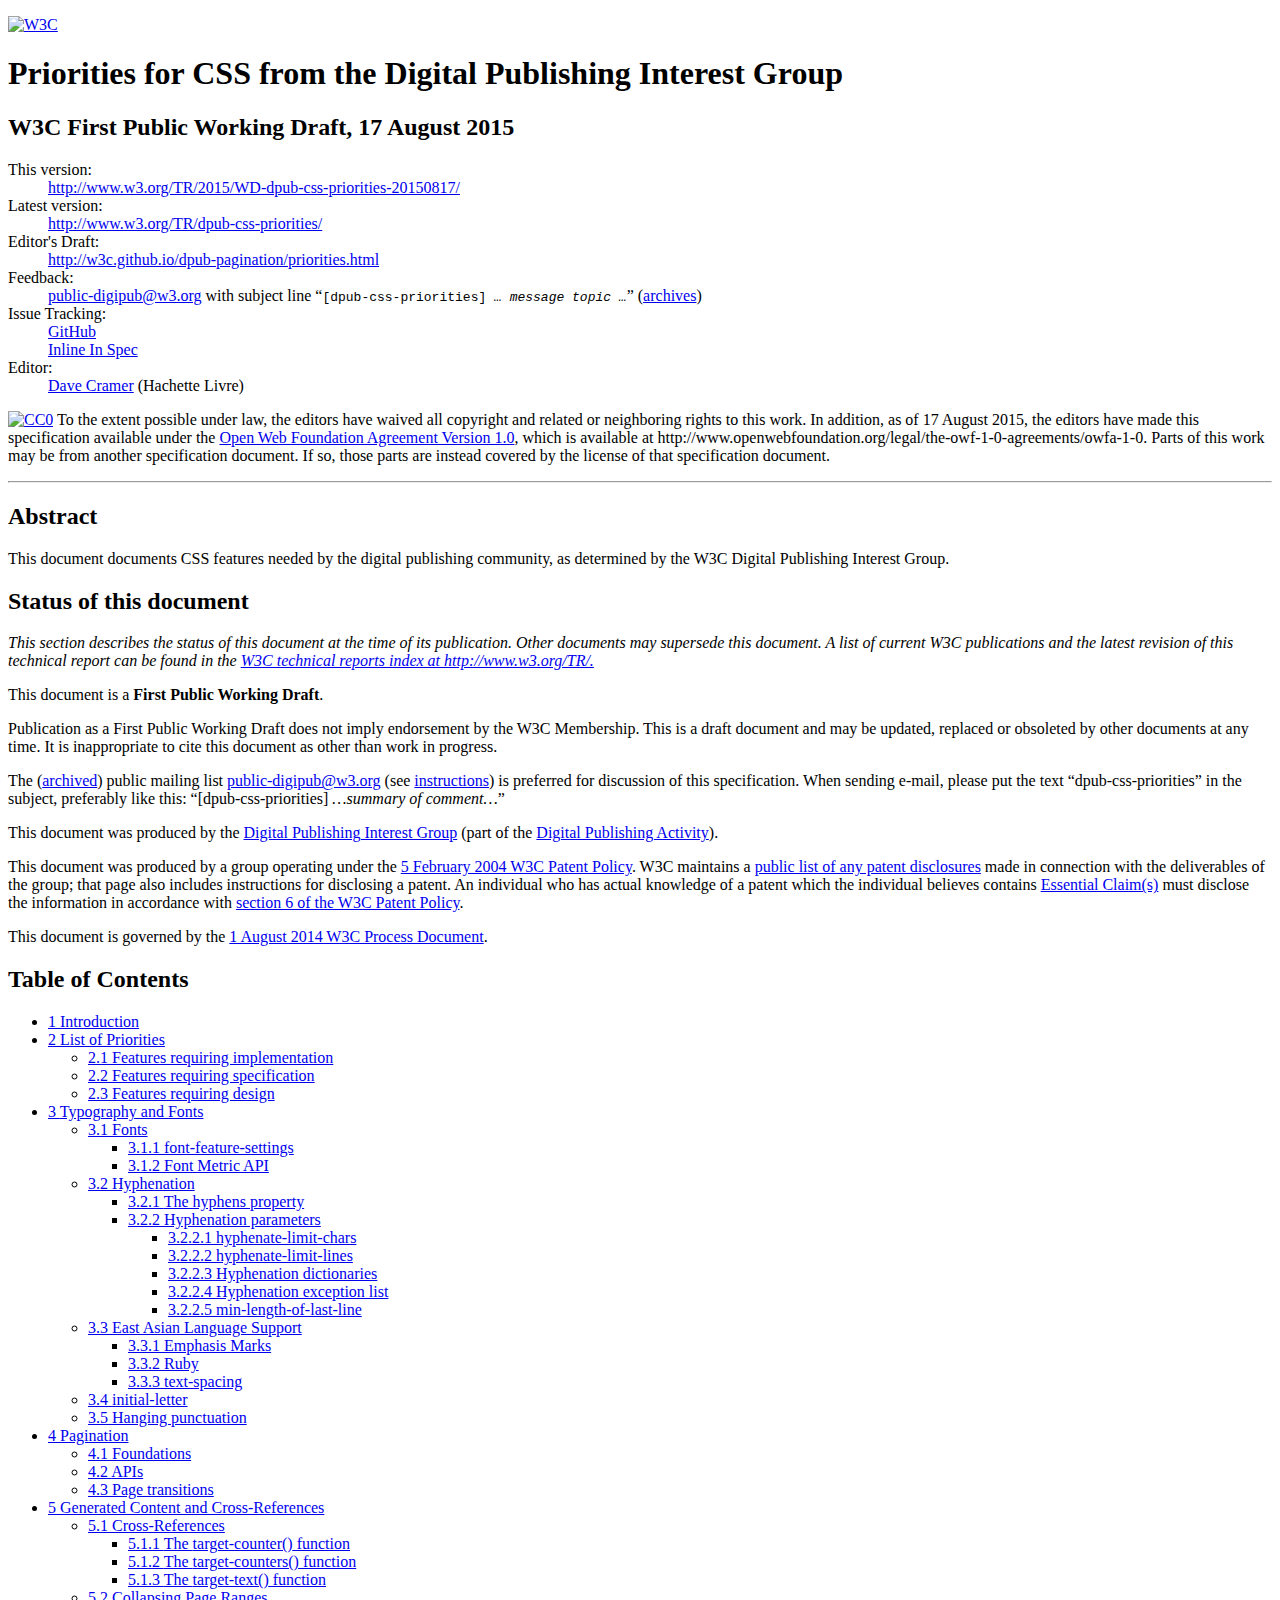
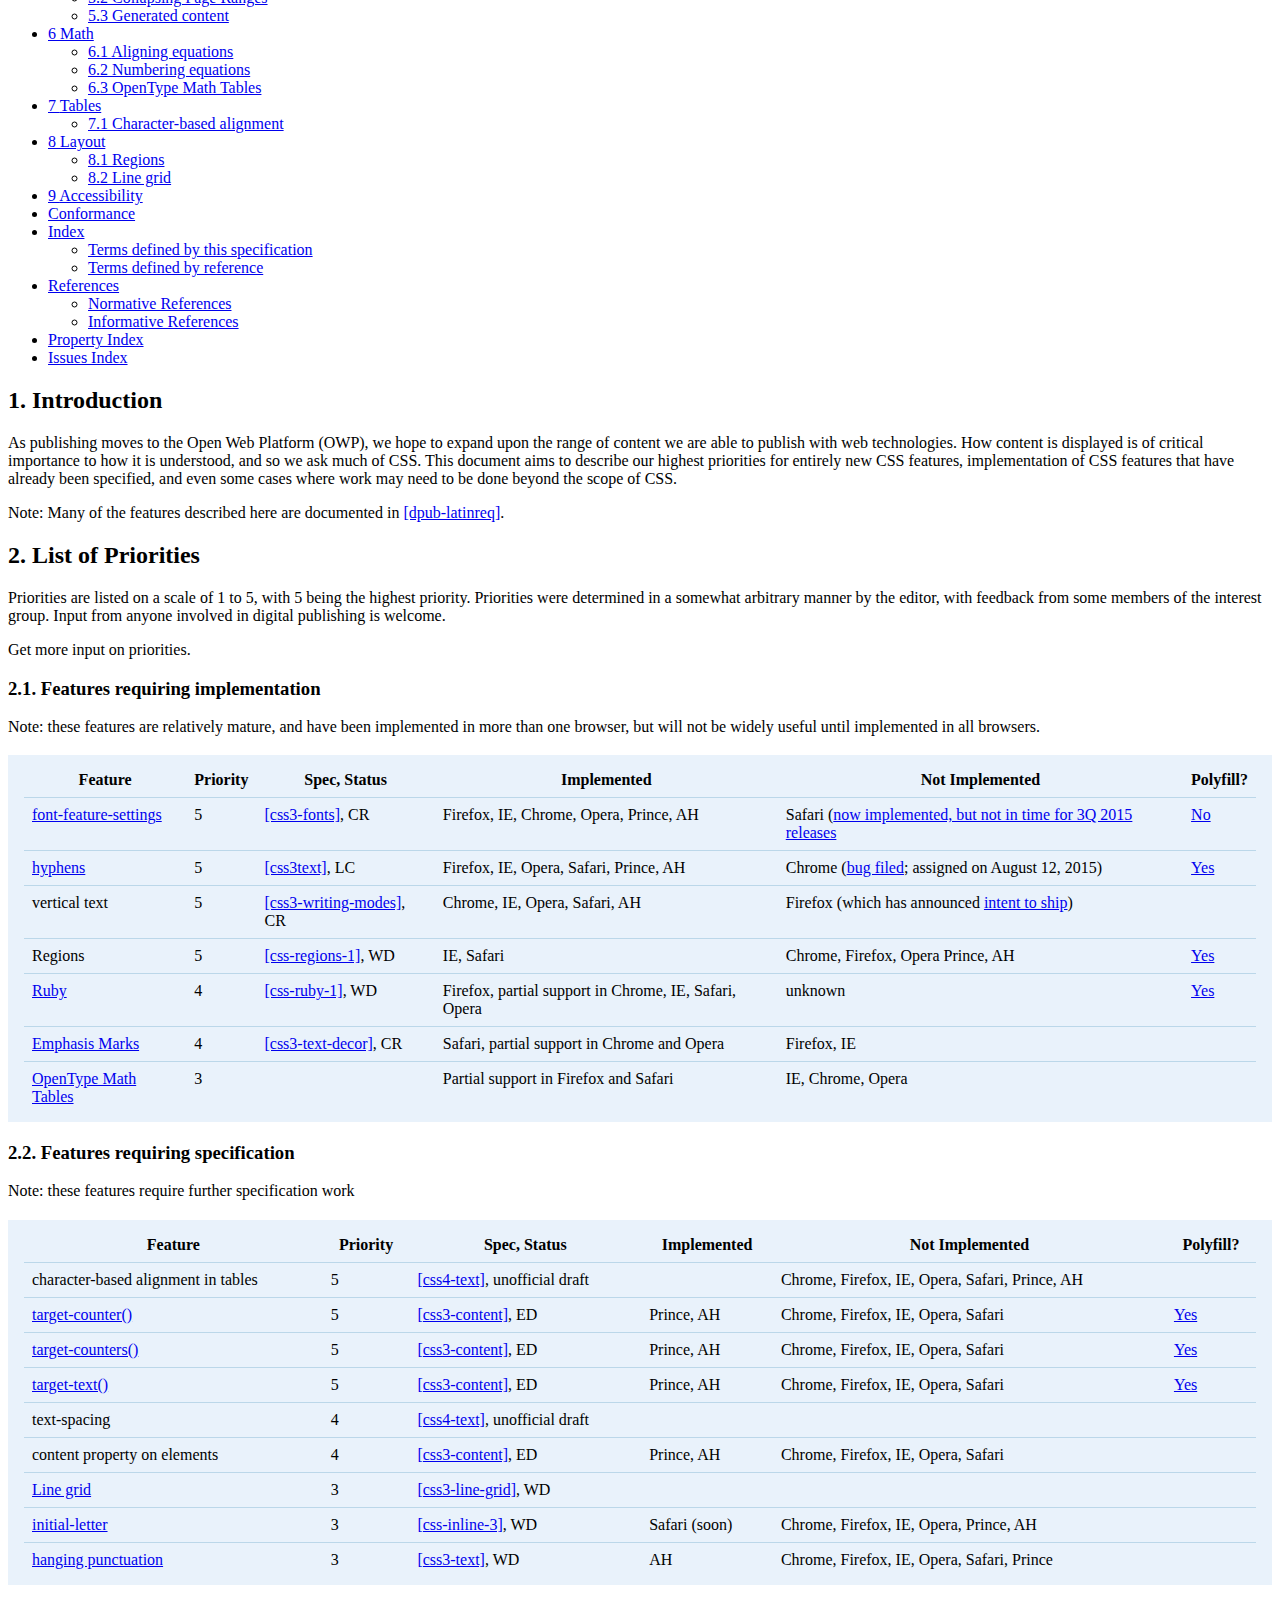
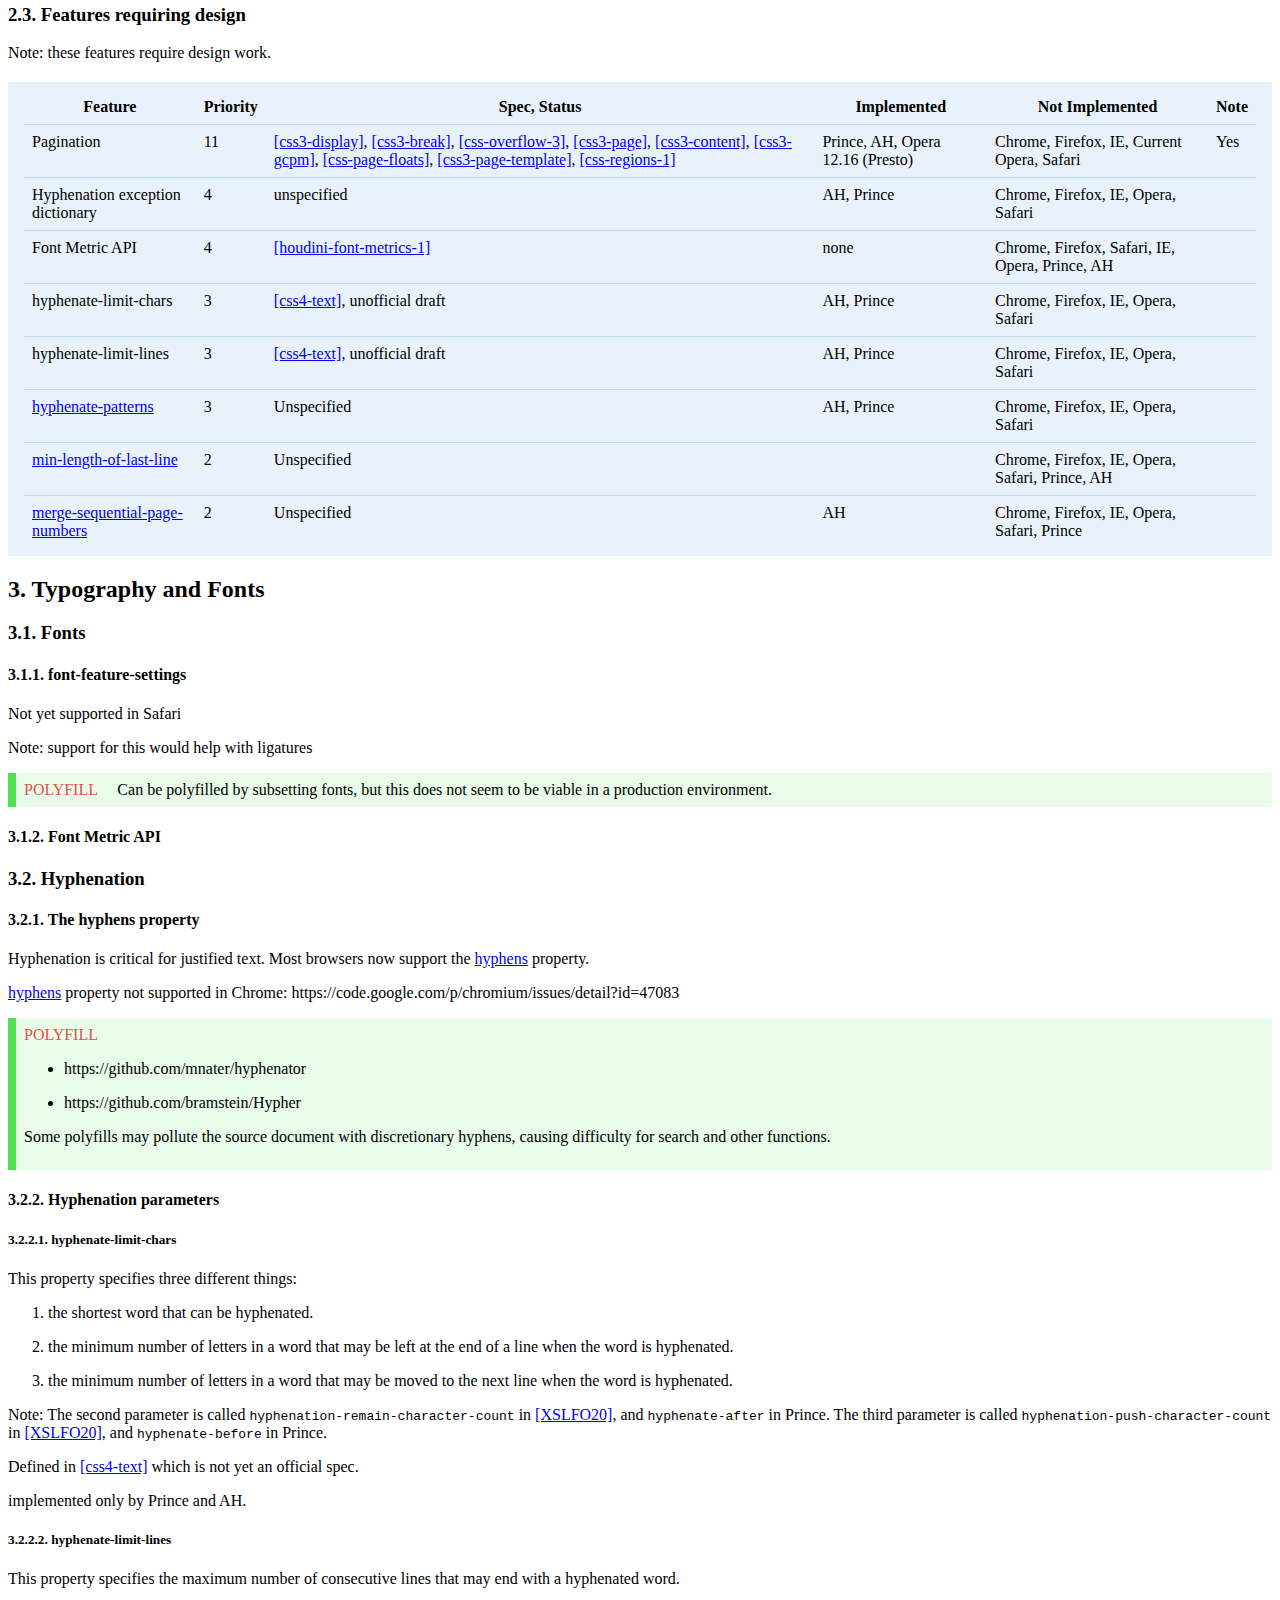
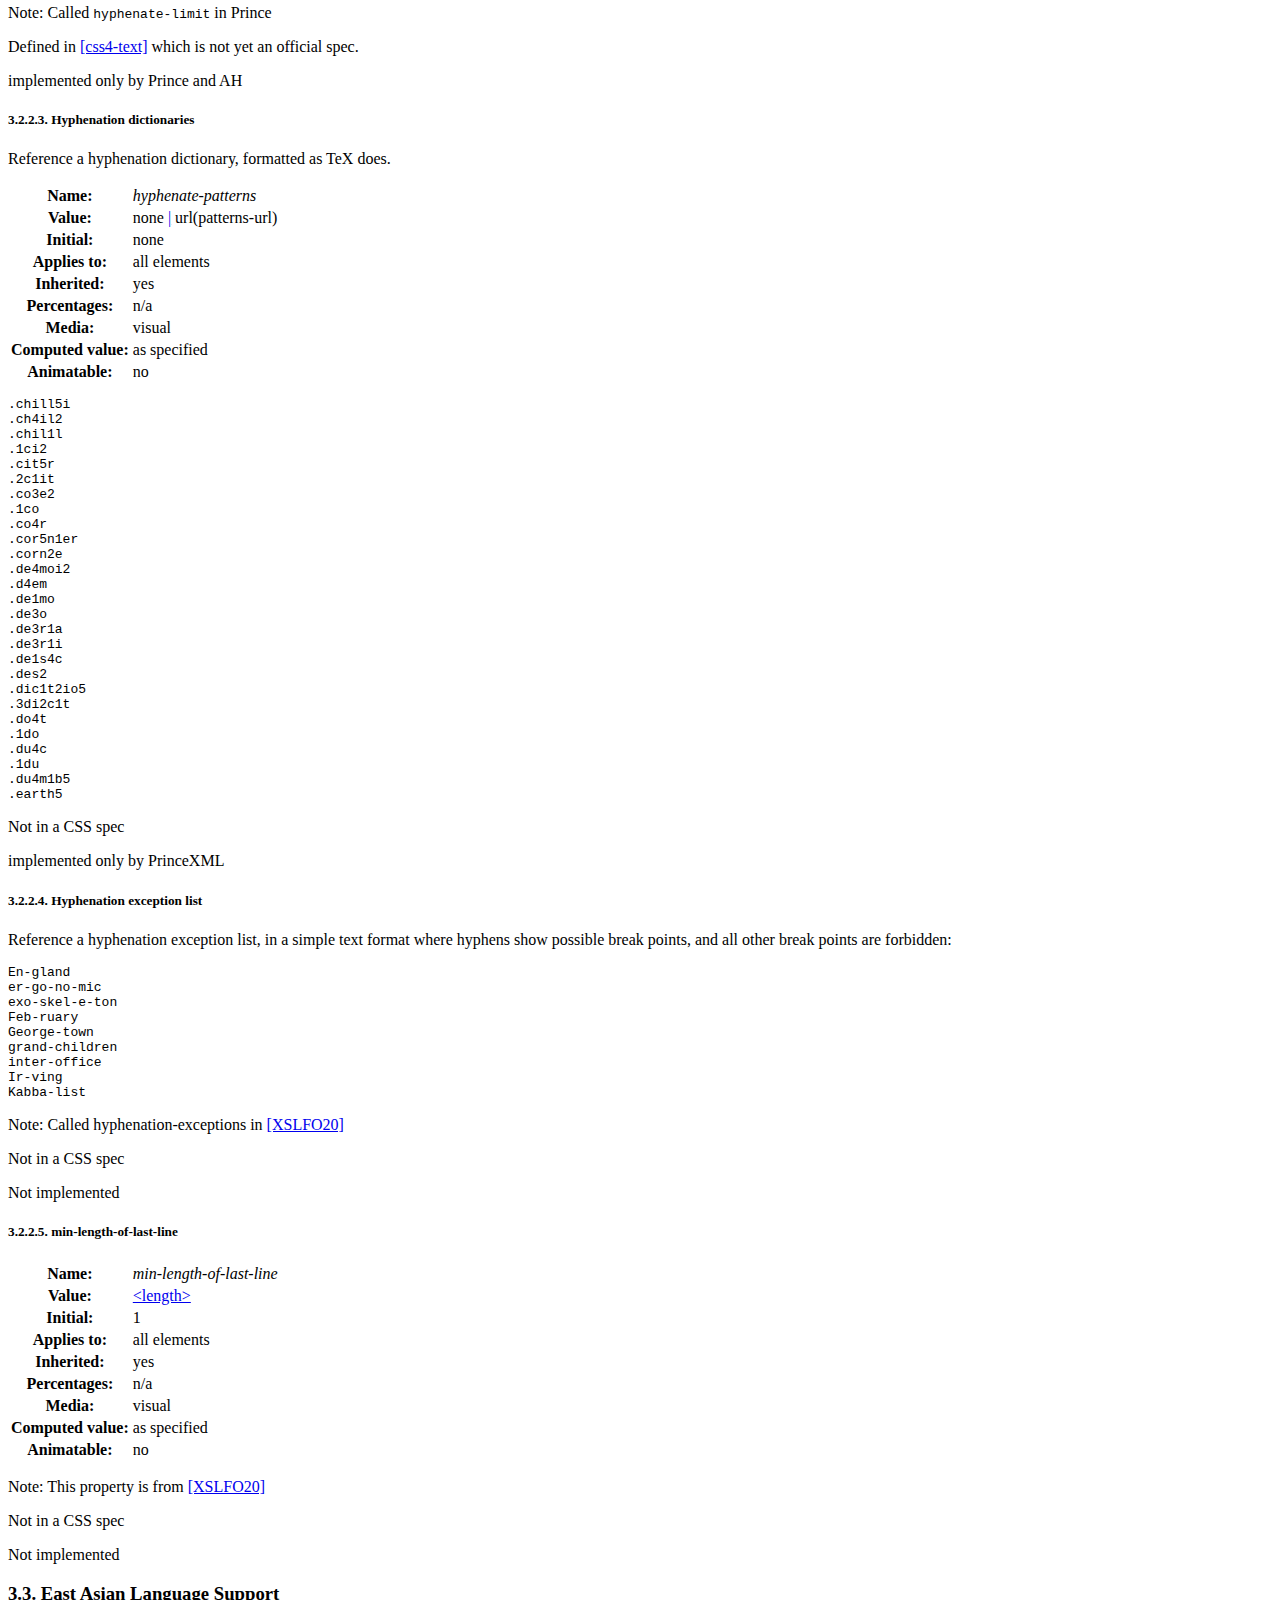
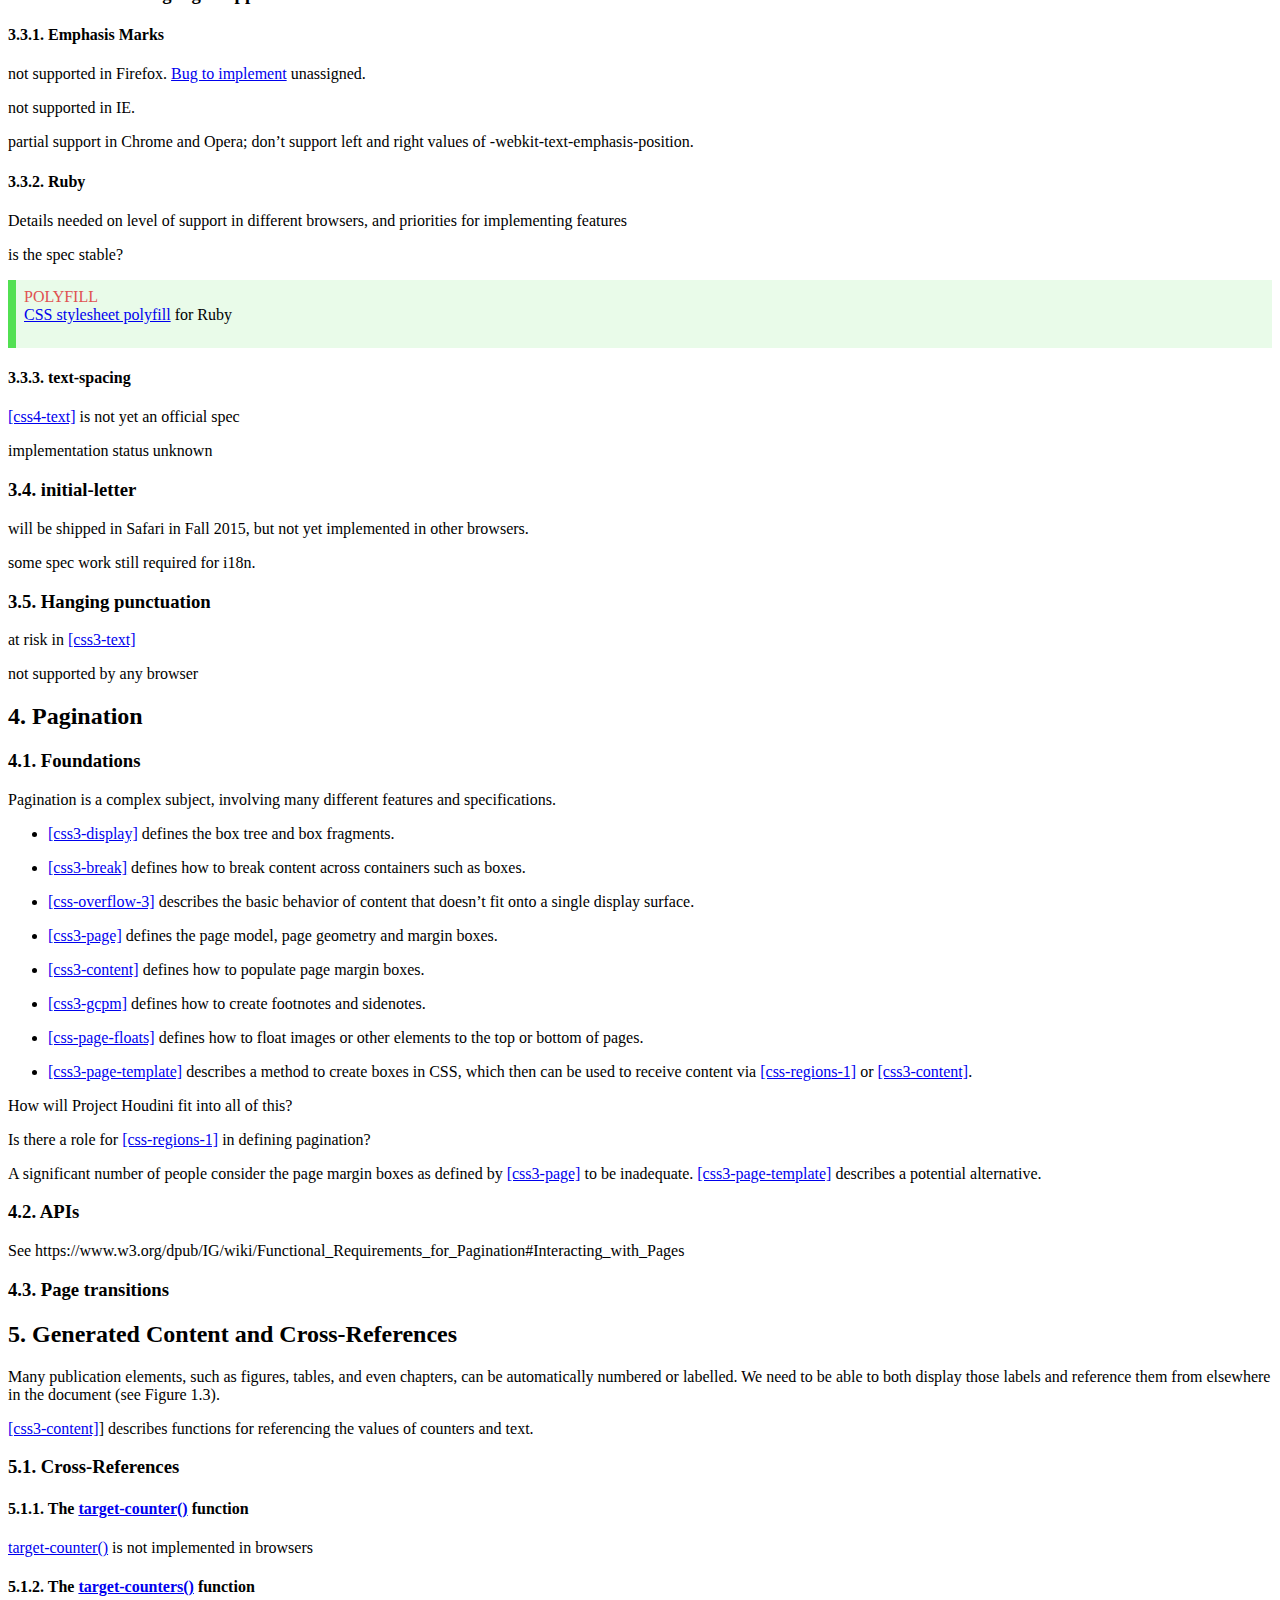
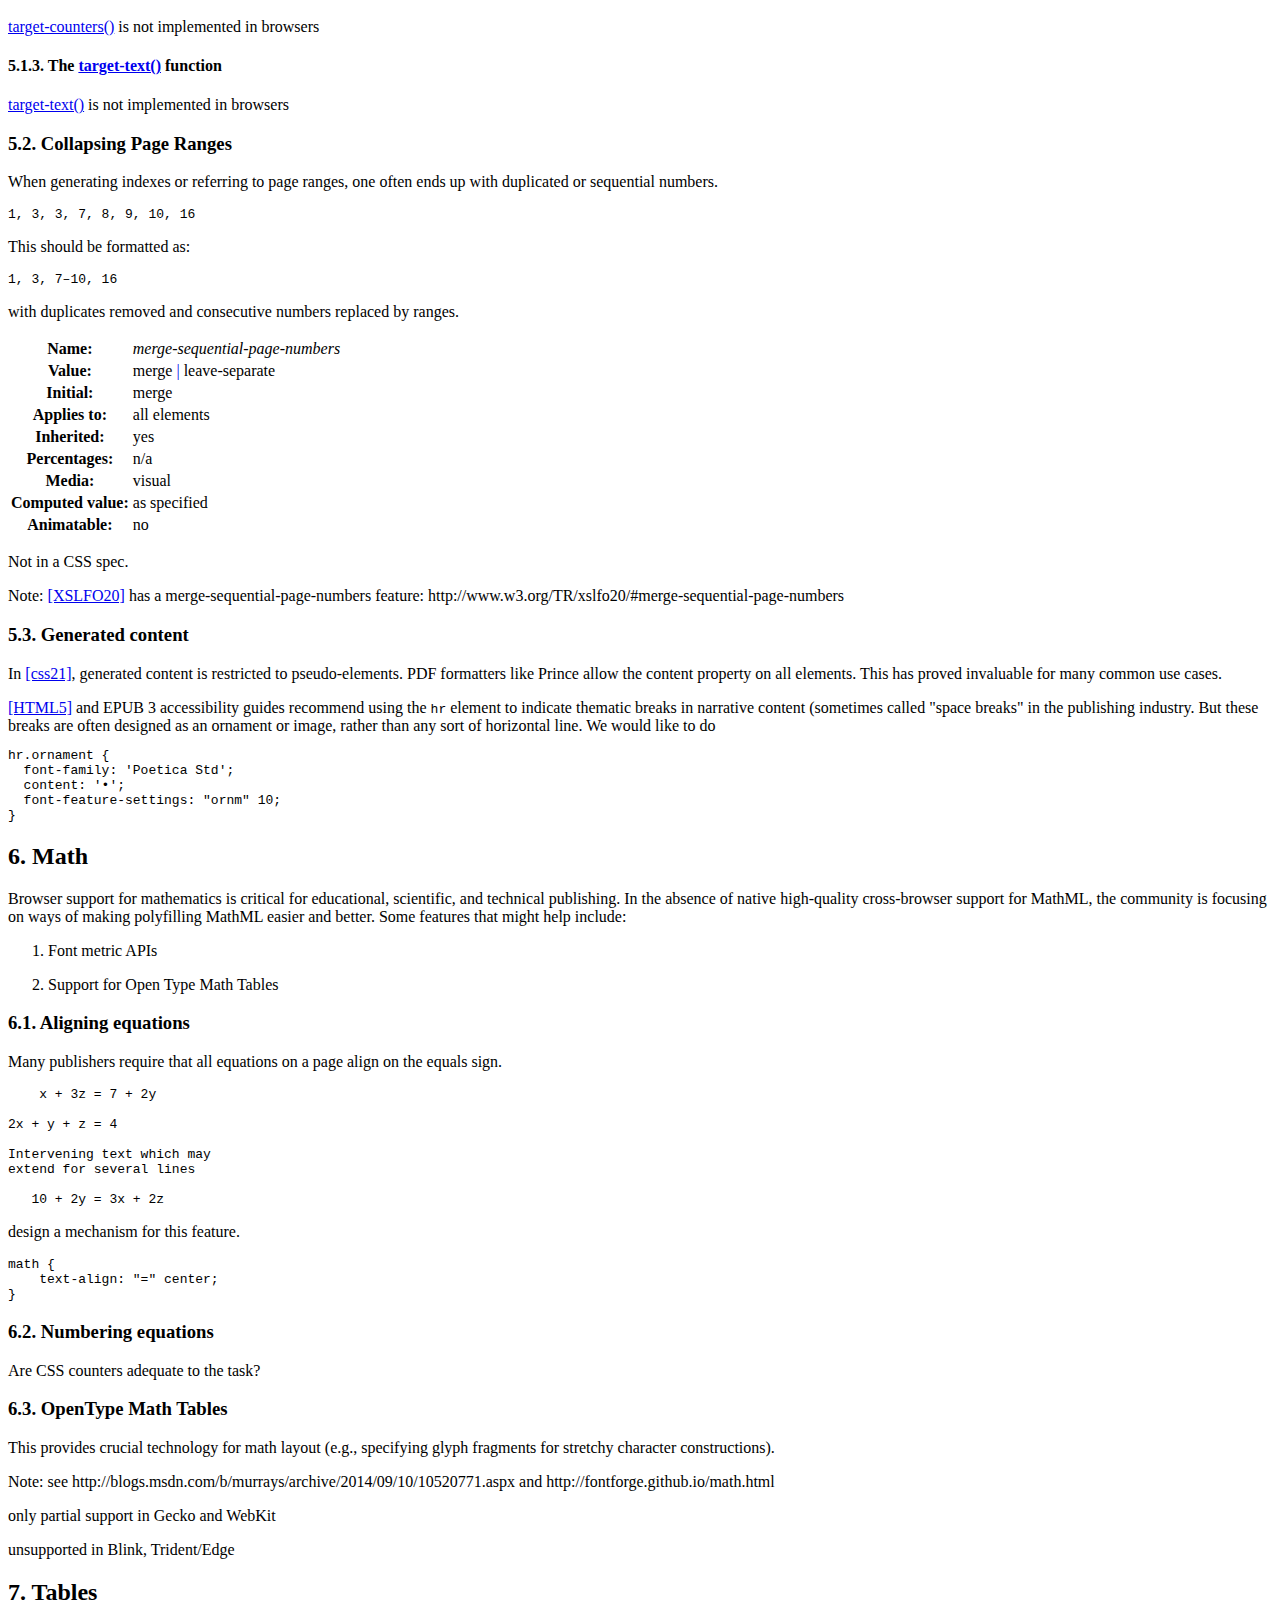
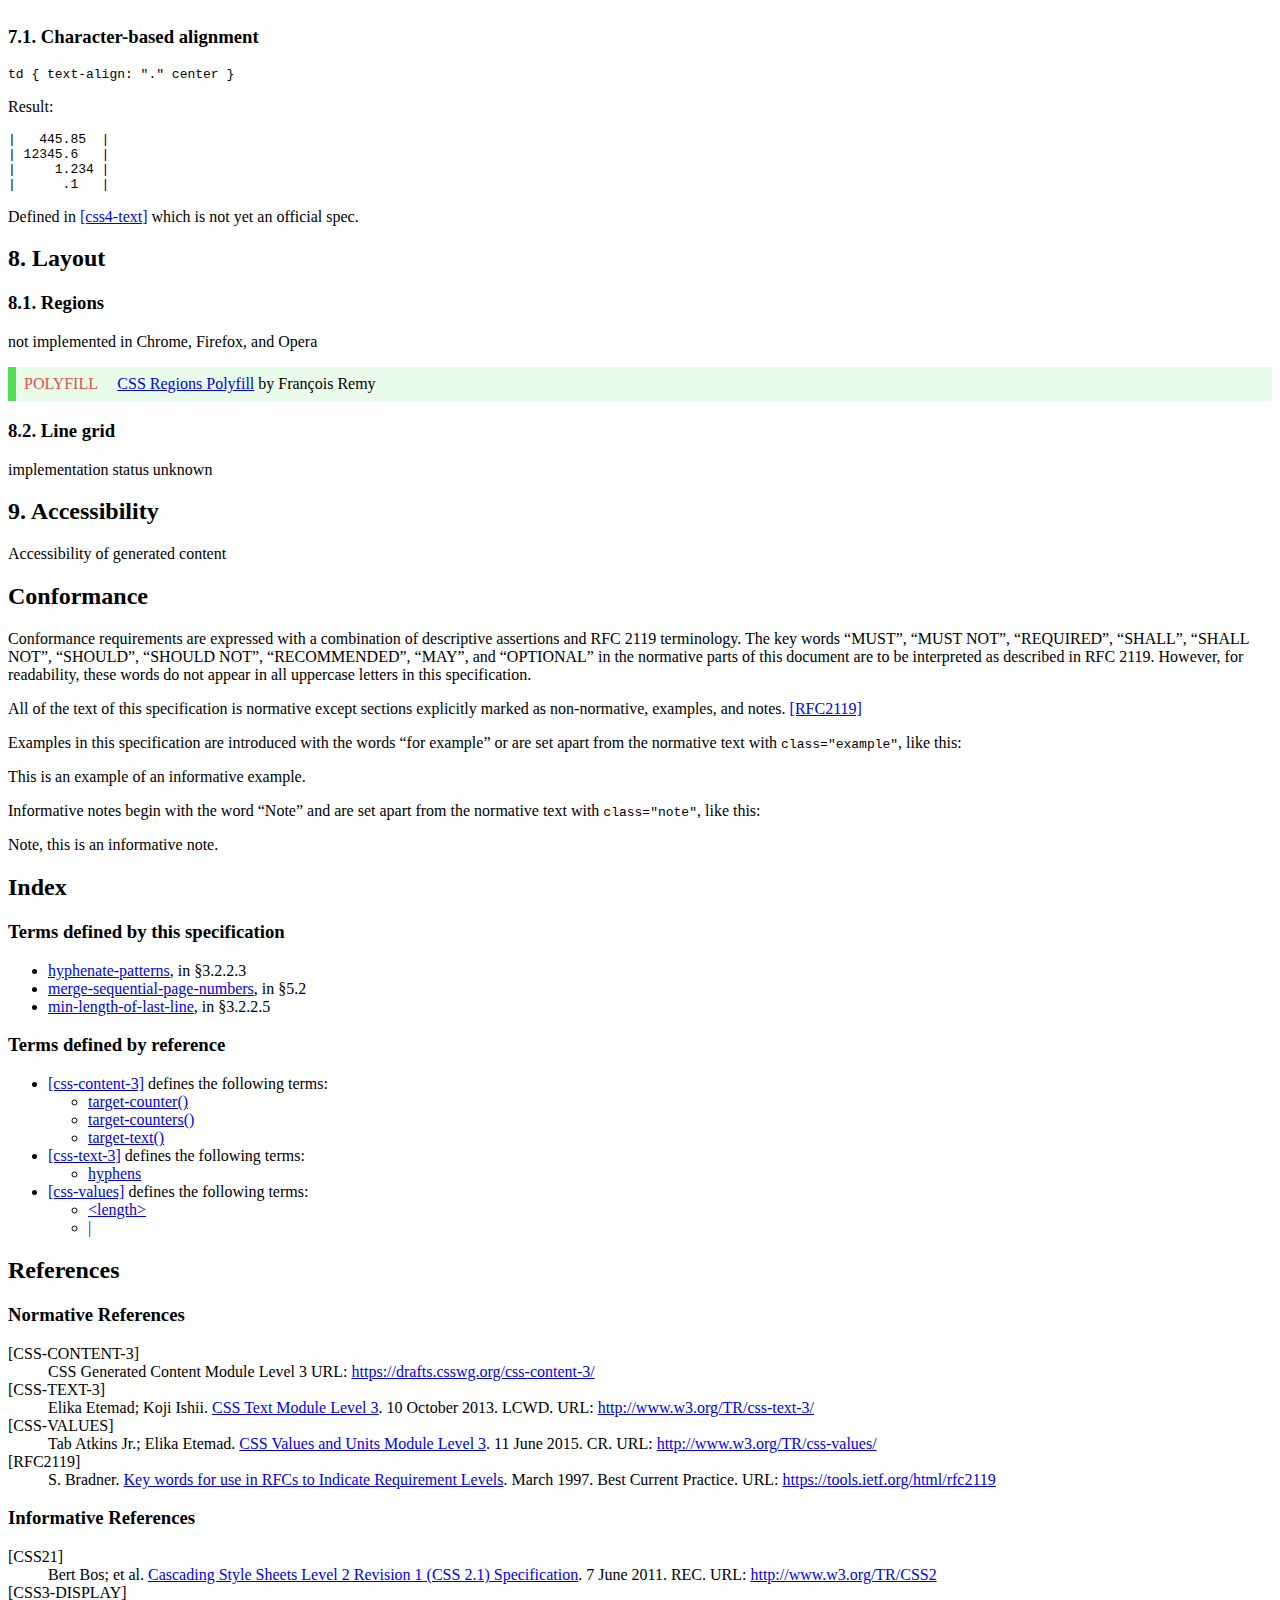
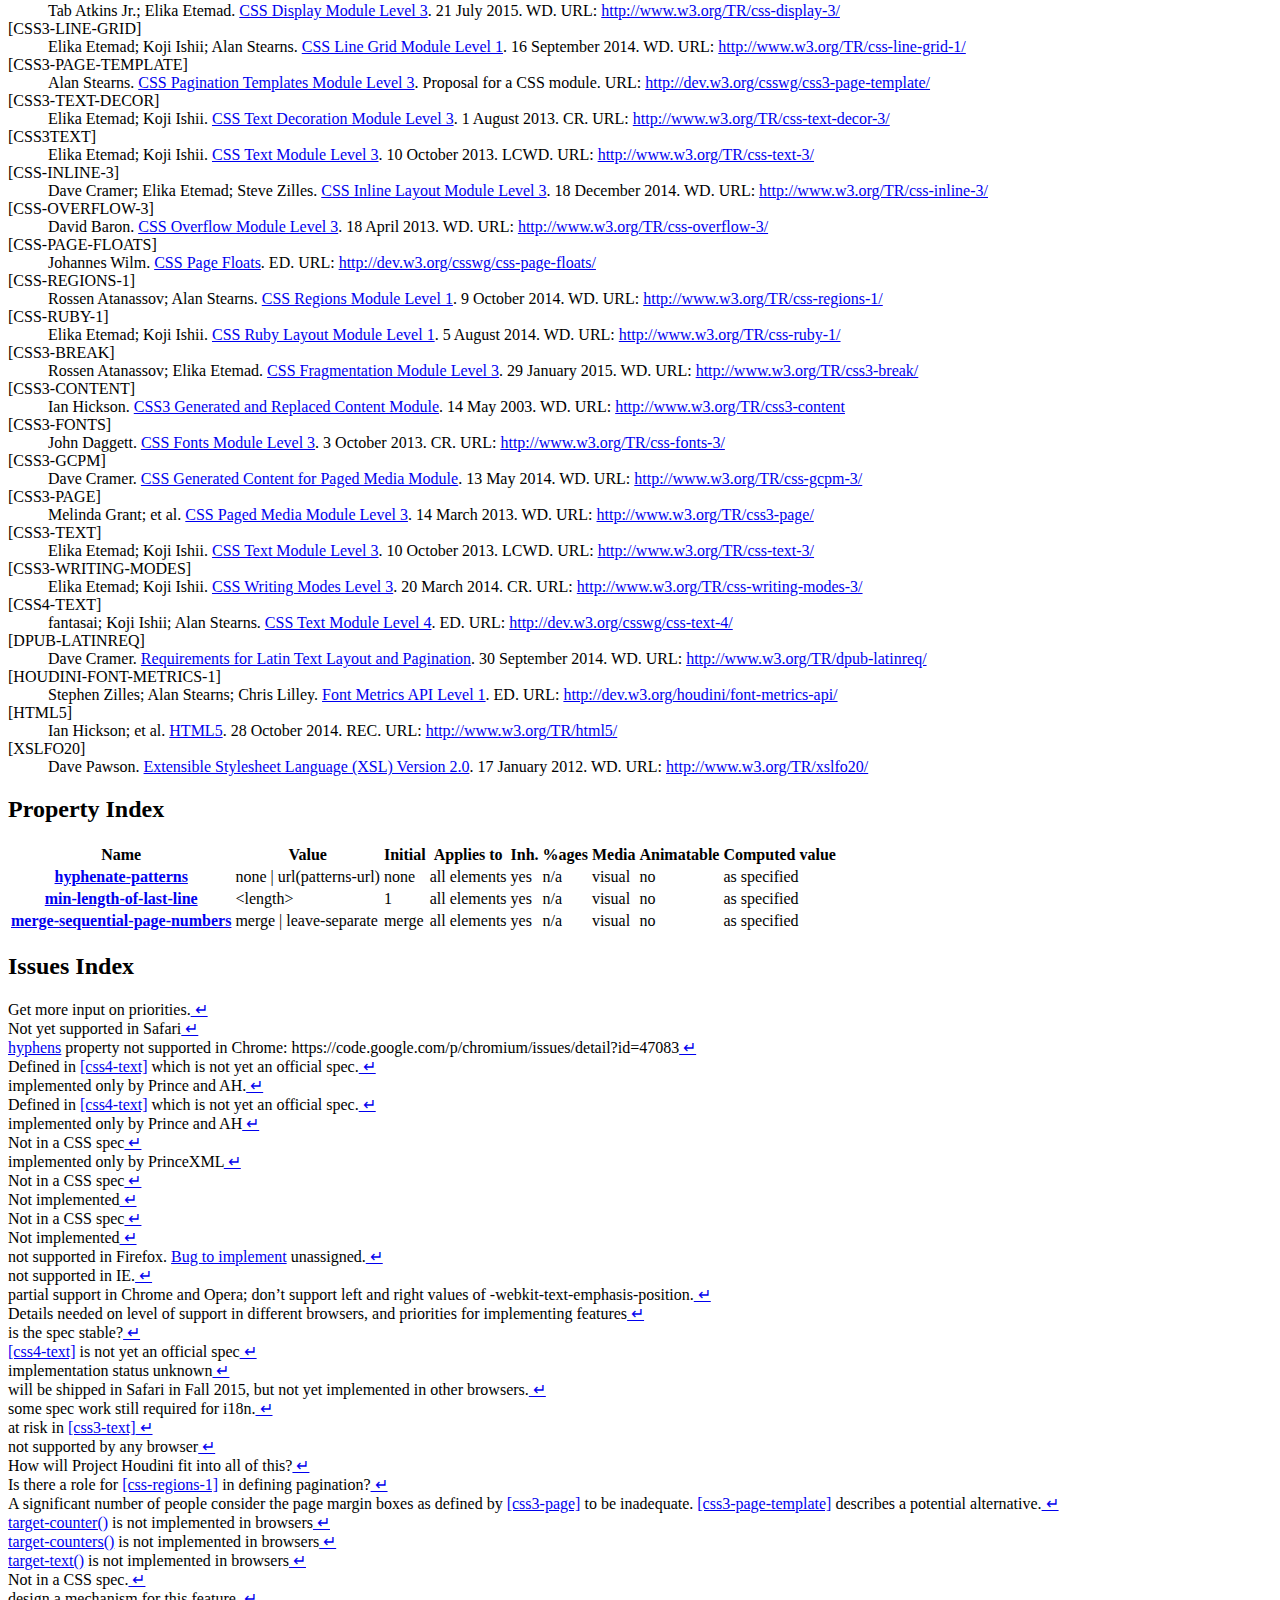
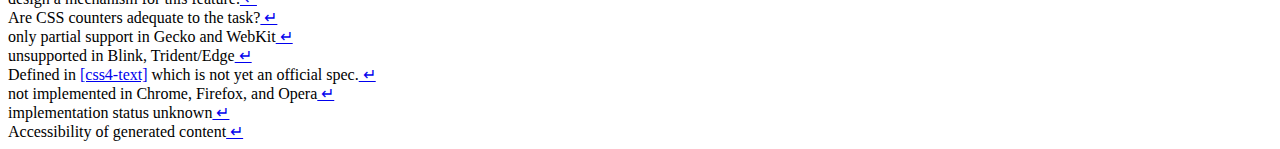
==== commit ed80601f: "[css-priorities] remove level metadata as that was causing linking errors" ====
--- a/priorities.html
+++ b/priorities.html
@@ -8,969 +8,19 @@
   <title>Priorities for CSS from the Digital Publishing Interest Group</title>
   
   
-  <style data-fill-with="stylesheet">  body {
-    color: black;
-    font-family: sans-serif;
-    margin: 0 auto;
-    max-width: 50em;
-    padding: 2em 1em 2em 70px;
-  }
-  :link { color: #00C; background: transparent }
-  :visited { color: #609; background: transparent }
-  a[href]:active { color: #C00; background: transparent }
-  a[href]:hover { background: #ffa }
-
-  a[href] img { border-style: none }
-
-  h1, h2, h3, h4, h5, h6 { text-align: left }
-  h1, h2, h3 { color: #005A9C; }
-  h1 { font: 170% sans-serif }
-  h2 { font: 140% sans-serif }
-  h3 { font: 120% sans-serif }
-  h4 { font: bold 100% sans-serif }
-  h5 { font: italic 100% sans-serif }
-  h6 { font: small-caps 100% sans-serif }
-
-  .hide { display: none }
-
-  div.head { margin-bottom: 1em }
-  div.head h1 { margin-top: 2em; clear: both }
-  div.head table { margin-left: 2em; margin-top: 2em }
-
-  p.copyright { font-size: small }
-  p.copyright small { font-size: small }
-
-  pre { margin-left: 2em }
-  dt { font-weight: bold }
-
-  ul.toc, ol.toc {
-    list-style: none;
-  }
-
-  body {
-    counter-reset: exampleno figure issue;
-    max-width: 50em;
-    margin: 0 auto !important;
-    line-height: 1.5;
-  }
-
-/******************************************************************************/
-/*                                Sectioning                                  */
-/******************************************************************************/
-
-/** Headings ******************************************************************/
-
-  h1, h2, h3, h4, h5, h6, dt {
-    page-break-after: avoid;
-  }
-
-  h2, h3, h5, h6 {
-    margin-top: 3em;
-  }
-  h4 {
-     margin-top: 4em;
-  }
-
-/** Subheadings ***************************************************************/
-
-  h1 + h2,
-  #subtitle + h2 {
-    /* #subtitle is a subtitle in an H2 under the H1 */
-    margin-top: 0;
-  }
-  h2 + h3,
-  h3 + h4,
-  h4 + h5,
-  h5 + h6 {
-    margin-top: 1.2em; /* = 1 x line-height */
-  }
-
-/** Section divider ***********************************************************/
-  /* <hr> used to separate TMI into the second half of a section              */
-  hr:not([title]) {
-    font-size: 1.5em;
-    text-align: center;
-    margin: 1em auto;
-    height: auto;
-    border: transparent solid 0;
-    background: transparent;
-  }
-  hr:not([title])::before {
-    content: "\1F411\2003\2003\1F411\2003\2003\1F411";
-  }
-  /* note: <hr> with title separates document header from contents */
-
-/******************************************************************************/
-/*                            Paragraphs and Lists                            */
-/******************************************************************************/
-
-  p {
-    margin: 1em 0;
-  }
-  dd     > p:first-child,
-  li     > p:first-child {
-    margin-top: 0;
-  }
-
-  ul, ol {
-    margin-left: 0;
-    padding-left: 2em;
-  }
-  li {
-    margin: 0.25em 2em 0.5em 0;
-    padding-left: 0;
-  }
-
-  dl dd {
-    margin: 0 0 1em 2em;
-  }
-  .head dd {
-    margin-bottom: 0;
-  }
-
-  /* Style for algorithms */
-  ol.algorithm ol {
-   border-left: 1px solid #90b8de;
-   margin-left: 1em;
-  }
-  ol.algorithm ol.algorithm {
-   border-left: none;
-   margin-left: 0;
-  }
-
-  /* Style for switch/case <dl>s */
-  dl.switch > dd > ol.only {
-   margin-left: 0;
-  }
-  dl.switch > dd > ol.algorithm {
-   margin-left: -2em;
-  }
-  dl.switch {
-   padding-left: 2em;
-  }
-  dl.switch > dt {
-   text-indent: -1.5em;
-   margin-top: 1em;
-  }
-  dl.switch > dt + dt {
-   margin-top: 0;
-  }
-  dl.switch > dt:before {
-   content: '\21AA';
-   padding: 0 0.5em 0 0;
-   display: inline-block;
-   width: 1em;
-   text-align: right;
-   line-height: 0.5em;
-  }
-
-  /* Style for paragraphs I know are in MD-genned lists */
-  [data-md] > :first-child {
-    margin-top: 0;
-  }
-  [data-md] > :last-child {
-    margin-bottom: 0;
-  }
-
-/** Inline Lists **************************************************************/
-  /* This is mostly to make the list inside the CR exit criteria more compact. */
-
-  ol.inline, ol.inline li {
-    display: inline;
-    padding: 0; margin: 0;
-  }
-  ol.inline {
-    counter-reset: list-item;
-  }
-  ol.inline li {
-    counter-increment: list-item;
-  }
-  ol.inline li:before {
-    content: "(" counter(list-item) ") ";
-    font-weight: bold;
-  }
-
-/** Terminology Markup ********************************************************/
-
-
-/******************************************************************************/
-/*                                 Inline Markup                              */
-/******************************************************************************/
-
-/** Terminology Markup ********************************************************/
-  dfn   { /* Defining instance */
-    font-weight: bolder;
-  }
-  a > i { /* Instance of term */
-    font-style: normal;
-  }
-  dt dfn code, code.idl {
-    font-size: inherit;
-  }
-  dfn var {
-    font-style: normal;
-  }
-
-/** Change Marking ************************************************************/
-
-  del { color: red;  text-decoration: line-through; }
-  ins { color: #080; text-decoration: underline;    }
-
-/** Miscellaneous improvements to inline formatting ***************************/
-
-  sup {
-    vertical-align: super;
-    font-size: 80%
-  }
-
-/******************************************************************************/
-/*                                    Code                                    */
-/******************************************************************************/
-
-/** General monospace/pre rules ***********************************************/
-
-  pre, code {
-    font-family: Menlo, Consolas, "DejaVu Sans Mono", monospace;
-    font-size: .9em;
-    page-break-inside: avoid;
-  }
-  pre {
-    margin-top: 1em;
-    margin-bottom: 1em;
-    overflow: auto;
-  }
-
-/** Syntax-Highlighted Code ***************************************************/
-
-  .example pre[class*="language-"],
-  .example [class*="language-"] pre,
-  .example pre[class*="lang-"],
-  .example [class*="lang-"] pre {
-    background: transparent; /* Prism applies a gray background that doesn't work well in the template. */
-  }
-
-/** Example Code **************************************************************/
-
-  div.html, div.xml,
-  pre.html, pre.xml {
-    padding: 0.5em;
-    margin: 1em 0;
-    position: relative;
-    clear: both;
-    color: #600;
-  }
-  pre.example,
-  pre.html,
-  pre.xml {
-    padding-top: 1.5em;
-  }
-
-  pre.illegal, .illegal pre
-  pre.deprecated, .deprecated pre {
-    color: red;
-  }
-
-/** IDL fragments *************************************************************/
-
-  pre.idl {
-    /* Match blue propdef boxes */
-    padding: .5em 1em;
-    background: #DEF;
-    margin: 1.2em 0;
-    border-left: 0.5em solid #8CCBF2;
-  }
-  pre.idl :link, pre.idl :visited {
-    color:inherit;
-    background:transparent;
-  }
-
-/** Inline CSS fragments ******************************************************/
-
-  .css.css, .property.property, .descriptor.descriptor {
-    color: #005a9c;
-    font-size: inherit;
-    font-family: inherit;
-  }
-  .css::before, .property::before, .descriptor::before {
-    content: "‘";
-  }
-  .css::after, .property::after, .descriptor::after {
-    content: "’";
-  }
-  .property, .descriptor {
-    /* Don't wrap property and descriptor names */
-    white-space: nowrap;
-  }
-  .type { /* CSS value <type> */
-  font-style: italic;
-  }
-  pre .property::before, pre .property::after {
-    content: "";
-  }
-
-/** Inline markup fragments ***************************************************/
-
-  code.html, code.xml {
-    color: #660000;
-  }
-
-/** Autolinks produced using Bikeshed *****************************************/
-
-  [data-link-type="property"]::before,
-  [data-link-type="propdesc"]::before,
-  [data-link-type="descriptor"]::before,
-  [data-link-type="value"]::before,
-  [data-link-type="function"]::before,
-  [data-link-type="at-rule"]::before,
-  [data-link-type="selector"]::before,
-  [data-link-type="maybe"]::before {
-    content: "‘";
-  }
-  [data-link-type="property"]::after,
-  [data-link-type="propdesc"]::after,
-  [data-link-type="descriptor"]::after,
-  [data-link-type="value"]::after,
-  [data-link-type="function"]::after,
-  [data-link-type="at-rule"]::after,
-  [data-link-type="selector"]::after,
-  [data-link-type="maybe"]::after {
-    content: "’";
-  }
-
-  [data-link-type].production::before,
-  [data-link-type].production::after,
-  .prod [data-link-type]::before,
-  .prod [data-link-type]::after {
-    content: "";
-  }
-
-  [data-link-type=element]         { font-family: monospace; }
-  [data-link-type=element]::before { content: "<" }
-  [data-link-type=element]::after  { content: ">" }
-
-  [data-link-type=biblio] {
-    white-space: pre;
-  }
-
-
-/******************************************************************************/
-/*                                    Links                                   */
-/******************************************************************************/
-
-/** General Hyperlinks ********************************************************/
-
-  /* We hyperlink a lot, so make it less intrusive */
-  a:link, a:visited {
-    color: inherit;
-    text-decoration: none;
-    border-bottom: 1px solid silver;
-  }
-  @supports (text-decoration-color: silver) {
-    a:link, a:visited {
-      border-bottom: none;
-      text-decoration: underline;
-      text-decoration-color: silver;
-    }
-    a:visited {
-      text-decoration-style: dotted;
-    }
-  }
-
-  a.logo:link, a.logo:visited { /* backout above styling for W3C logo */
-    padding: 0;
-    border: none;
-    text-decoration: none;
-  }
-
-/** Self-Links ****************************************************************/
-  /* Auto-generated links from an element to its own anchor, for usability */
-
-  .heading, .issue, .note, .example, li, dt {
-    position: relative;
-  }
-  a.self-link {
-    position: absolute;
-    top: 0;
-    left: -2.5em;
-    width: 2em;
-    height: 2em;
-    text-align: center;
-    border: none;
-    transition: opacity .2s;
-    opacity: .5;
-  }
-  a.self-link:hover {
-    opacity: 1;
-  }
-  .heading > a.self-link {
-    font-size: 83%;
-  }
-  li > a.self-link {
-    left: -3.5em;
-  }
-  dfn > a.self-link {
-    top: auto;
-    left: auto;
-    opacity: 0;
-    width: 1.5em;
-    height: 1.5em;
-    background: gray;
-    color: white;
-    font-style: normal;
-    transition: opacity .2s, background-color .2s, color .2s;
-  }
-  dfn:hover > a.self-link {
-    opacity: 1;
-  }
-  dfn > a.self-link:hover {
-    color: black;
-  }
-
-  a.self-link::before            { content: "¶"; }
-  .heading > a.self-link::before { content: "§"; }
-  dfn > a.self-link::before      { content: "#"; }
-
-/******************************************************************************/
-/*                                    Images                                  */
-/******************************************************************************/
-
-  img {
-    border-style: none;
-    color: white;
-  }
-
-  figure, div.figure, div.sidefigure {
-    page-break-inside: avoid;
-  }
-
-  div.figure, p.figure, div.sidefigure, figure {
-    text-align: center;
-    margin: 2.5em 0;
-  }
-  div.figure pre, div.sidefigure pre, figure pre {
-    text-align: left;
-    display: table;
-    margin: 1em auto;
-  }
-  .figure table, figure table {
-    margin: auto;
-  }
-  div.sidefigure, figure.sidefigure {
-    float: right;
-    width: 50%;
-    margin: 0 0 0.5em 0.5em
-  }
-  div.figure img, div.sidefigure img, figure img,
-  div.figure object, div.sidefigure object, figure object {
-    display: block;
-    margin: auto;
-    max-width: 100%
-  }
-  p.caption, figcaption, caption {
-    text-align: center;
-    font-style: italic;
-    font-size: 90%;
-  }
-  p.caption:before, figcaption:before {
-    content: "Figure " counter(figure) ". ";
-    font-weight: bold;
-  }
-  p.caption, figcaption {
-    counter-increment: figure;
-  }
-
-  /* DL list is indented 2em, but figure inside it is not */
-  dd > div.figure, dd > figure { margin-left: -2em }
-
-  pre.ascii-art {
-    display: table; /* shrinkwrap */
-    margin: 1em auto;
-  }
-
-  /* Displaying the output of text layout, particularly when
-     line-breaking is being invoked, and thus having a
-     visible width is good. */
-  pre.output {
-    margin: 1em;
-    border: solid thin silver;
-    padding: 0.25em;
-    display: table;
-  }
-
-/******************************************************************************/
-/*                             Colored Boxes                                  */
-/******************************************************************************/
-
-  .issue, .note, .example, .why, .advisement, blockquote {
-    padding: .5em;
-    border: .5em;
-    border-left-style: solid;
-    page-break-inside: avoid;
-  }
-  span.issue, span.note {
-    padding: .1em .5em .15em;
-    border-right-style: solid;
-  }
-
-  div.issue,
-  div.note,
-  div.example,
-  details.why,
-  blockquote {
-    margin: 1em auto;
-  }
-  .note  > p:first-child,
-  .issue > p:first-child,
-  blockquote > :first-child {
-    margin-top: 0;
-  }
-  blockquote > :last-child {
-    margin-bottom: 0;
-  }
-
-/** Blockquotes ***************************************************************/
-
-  blockquote {
-    border-color: silver;
-  }
-
-/** Open issue ****************************************************************/
-  /* not intended for CR+ publication */
-
-  .issue {
-    border-color: #E05252;
-    background: #FBE9E9;
-    counter-increment: issue;
-    overflow: auto;
-  }
-  .issue:before {
-    content: "Issue " counter(issue);
-    padding-right: 1em;
-    text-transform: uppercase;
-    color: #E05252;
-  }
-
-/** Example *******************************************************************/
-
-  .example {
-    border-color: #E0CB52;
-    background: #FCFAEE;
-    counter-increment: exampleno;
-    overflow: auto;
-    clear: both;
-  }
-  .example:before {
-    color: #B9AB2D;
-    font-family: sans-serif;
-  }
-  .example:before {
-    content: "Example";
-    content: "Example " counter(exampleno);
-    min-width: 7.5em;
-    text-transform: uppercase;
-    display: block;
-  }
-  .illegal.example:before,
-  .illegal.example:before {
-    content: "Invalid Example";
-    content: "Invalid Example" counter(exampleno);
-    color: red;
-  }
-
-/** Non-normative Note ********************************************************/
-
-  .note, .why {
-    border-color: #52E052;
-    background: #E9FBE9;
-    overflow: auto;
-  }
-
-/** Advisement Box ************************************************************/
-  /*  for attention-grabbing normative statements */
-
-  .advisement {
-    border-color: orange;
-    border-style: none solid;
-    background: #FFEECC;
-    text-align: center;
-  }
-  strong.advisement {
-    display: block;
-  }
-  /*.advisement:before { color: #FF8800; } */
-
-/** ??? ***********************************************************************/
-
-  details.why {
-    border-color: #52E052;
-    background: #E9FBE9;
-    display: block;
-  }
-
-  details.why > summary {
-    font-style: italic;
-    display: block;
-  }
-
-  details.why[open] > summary {
-    border-bottom: 1px silver solid;
-  }
-
-/** Spec Obsoletion Notice ****************************************************/
-  /* obnoxious obsoletion notice for older/abandoned specs. */
-
-  details.annoying-warning {
-    display: block;
-  }
-
-  details.annoying-warning[open] {
-    background: #fdd;
-    color: red;
-    font-weight: bold;
-    text-align: center;
-    padding: .5em;
-    border: thick solid red;
-    border-radius: 1em;
-  }
-@media not print {
-  details.annoying-warning[open] {
-    position: fixed;
-    left: 1em;
-    right: 1em;
-    bottom: 1em;
-    z-index: 1000;
-  }
-}
-
-  details.annoying-warning:not([open]) > summary {
-    background: #fdd;
-    color: red;
-    font-weight: bold;
-    text-align: center;
-    padding: .5em;
-  }
-
-/******************************************************************************/
-/*                                    Tables                                  */
-/******************************************************************************/
-
-/** Property/Descriptor Definition Tables *************************************/
-
-  table.propdef, table.propdef-extra,
-  table.descdef, table.definition-table {
-    page-break-inside: avoid;
-    width: 100%;
-    margin: 1.2em 0;
-    border-left: 0.5em solid #8CCBF2;
-    padding: 0.5em 1em;
-    background: #DEF;
-    border-spacing: 0;
-  }
-
-  table.propdef td, table.propdef-extra td,
-  table.descdef td, table.definition-table td,
-  table.propdef th, table.propdef-extra th,
-  table.descdef th, table.definition-table th {
-    padding: 0.5em;
-    vertical-align: baseline;
-    border-bottom: 1px solid #bbd7e9;
-  }
-  table.propdef > tbody > tr:last-child th,
-  table.propdef-extra > tbody > tr:last-child th,
-  table.descdef > tbody > tr:last-child th,
-  table.definition-table > tbody > tr:last-child th,
-  table.propdef > tbody > tr:last-child td,
-  table.propdef-extra > tbody > tr:last-child td,
-  table.descdef > tbody > tr:last-child td,
-  table.definition-table > tbody > tr:last-child td {
-    border-bottom: 0;
-  }
-
-  table.propdef th,
-  table.propdef-extra th,
-  table.descdef th,
-  table.definition-table th {
-    font-style: italic;
-    font-weight: normal;
-    width: 8.3em;
-    padding-left: 1em;
-  }
-
-  /* For when values are extra-complex and need formatting for readability */
-  table td.pre {
-    white-space: pre-wrap;
-  }
-
-  /* A footnote at the bottom of a propdef */
-  table.propdef td.footnote,
-  table.propdef-extra td.footnote,
-  table.descdef td.footnote,
-  table.definition-table td.footnote {
-    padding-top: 0.6em;
-  }
-  table.propdef td.footnote:before,
-  table.propdef-extra td.footnote:before,
-  table.descdef td.footnote:before,
-  table.definition-table td.footnote:before {
-    content: " ";
-    display: block;
-    height: 0.6em;
-    width: 4em;
-    border-top: thin solid;
-  }
-
-/** Profile Tables ************************************************************/
-  /* table of required features in a CSS profile */
-
-  table.features th {
-    background: #00589f;
-    color: #fff;
-    text-align: left;
-    padding: 0.2em 0.2em 0.2em 0.5em;
-  }
-  table.features td {
-    vertical-align: top;
-    border-bottom: 1px solid #ccc;
-    padding: 0.3em 0.3em 0.3em 0.7em;
-  }
-
-/** Data tables (and properly marked-up proptables) ***************************/
-  /*
-     <table class="data"> highlights structural relationships in a table
-     when correct markup is used (e.g. thead/tbody, th vs. td, scope attribute)
-
-     Use class="complex data" for particularly complicated tables --
-     (This will draw more lines: busier, but clearer.)
-
-     Use class="long" on table cells with paragraph-like contents
-     (This will adjust text alignment accordingly.)
-  */
-
-  .data, .proptable {
-    margin: 1em auto;
-    border-collapse: collapse;
-    width: 100%;
-    border: hidden;
-  }
-  .data {
-    text-align: center;
-    width: auto;
-  }
-  .data caption {
-    width: 100%;
-  }
-
-  .data td, .data th,
-  .proptable td, .proptable th {
-    padding: 0.5em;
-    border-width: 1px;
-    border-color: silver;
-    border-top-style: solid;
-  }
-
-  .data thead td:empty {
-    padding: 0;
-    border: 0;
-  }
-
-  .data thead th[scope="row"],
-  .proptable thead th[scope="row"] {
-    text-align: right;
-    color: inherit;
-  }
-
-  .data thead,
-  .proptable thead,
-  .data tbody,
-  .proptable tbody {
-    color: inherit;
-    border-bottom: 2px solid;
-  }
-
-  .data colgroup {
-    border-left: 2px solid;
-  }
-
-  .data tbody th:first-child,
-  .proptable tbody th:first-child ,
-  .data tbody td[scope="row"]:first-child,
-  .proptable tbody td[scope="row"]:first-child {
-    text-align: right;
-    color: inherit;
-    border-right: 2px solid;
-    border-top: 1px solid silver;
-    padding-right: 1em;
-  }
-  .data.define td:last-child {
-    text-align: left;
-  }
-
-  .data tbody th[rowspan],
-  .proptable tbody th[rowspan],
-  .data tbody td[rowspan],
-  .proptable tbody td[rowspan]{
-    border-left:  1px solid silver;
-    border-right: 1px solid silver;
-  }
-
-  .complex.data th,
-  .complex.data td {
-    border: 1px solid silver;
-  }
-
-  .data td.long {
-   vertical-align: baseline;
-   text-align: left;
-  }
-
-  .data img {
-    vertical-align: middle;
-  }
-
-
-/******************************************************************************/
-/*                                  Indices                                   */
-/******************************************************************************/
-
-
-/** Table of Contents *********************************************************/
-
-  /* ToC not indented, but font style shows hierarchy */
-  ul.toc           { margin: 1em 0;     font-weight: bold; /*text-transform: uppercase;*/ }
-  ul.toc ul        { margin: 0;        font-weight: normal; text-transform: none; }
-  ul.toc ul ul     { margin: 0 0 0 2em; font-style: italic; }
-  ul.toc ul ul ul  { margin: 0; }
-  ul.toc > li      { margin: 1.5em 0; }
-  ul.toc ul.toc li { margin: 0.3em 0 0 0; }
-
-  ul.toc, ul.toc ul, ul.toc li { padding: 0; line-height: 1.3; }
-  ul.toc a { text-decoration: none; border-bottom-style: none; }
-  ul.toc a:hover, ul.toc a:focus  { border-bottom-style: solid; }
-  @supports (text-decoration-style: solid) {
-    ul.toc a:hover, ul.toc a:focus  {
-      border-bottom-style: none;
-      text-decoration-style: solid;
-    }
-  }
-  /*
-  ul.toc li li li, ul.toc li li li ul {margin-left: 0; display: inline}
-  ul.toc li li li ul, ul.toc li li li ul li {margin-left: 0; display: inline}
-  */
-
-  /* Section numbers in a column of their own */
-  ul.toc {
-    margin-left: 5em
-  }
-  ul.toc span.secno {
-    float: left;
-    width: 4em;
-    margin-left: -5em;
-  }
-  ul.toc ul ul span.secno {
-    margin-left: -7em;
-  }
-  /*ul.toc span.secno {text-align: right}*/
-  ul.toc li {
-    clear: both;
-  }
-  /* If we had 'tab', floats would not be needed here:
-     ul.toc span.secno {tab: 5em right; margin-right: 1em}
-     ul.toc li {text-indent: 5em hanging}
-   The second line in case items wrap
-  */
-
-/** At-risk List **************************************************************/
-  /* Style for At Risk features (intended as editorial aid, not intended for publishing) */
-
-  .atrisk::before {
-   float: right;
-   margin-top: -0.25em;
-   padding: 0.5em 1em 0.5em 0;
-   text-indent: -0.9em;
-   border: 1px solid;
-   content: '\25C0    Not yet widely implemented';
-   white-space: pre;
-   font-size: small;
-   background-color: white;
-   color: gray;
-   text-align: center;
-  }
-
-  .toc .atrisk::before { content:none }
-
-/** Index *********************************************************************/
-
-  /* Index Lists: Layout */
-  ul.indexlist       { margin-left: 0; columns: 13em; }
-  ul.indexlist li    { margin-left: 0; list-style: none }
-  ul.indexlist li li { margin-left: 1em }
-  ul.indexlist dl    { margin-top: 0; }
-  ul.indexlist dt    { margin: .2em 0 .2em 20px;}
-  ul.indexlist dd    { margin: .2em 0 .2em 40px;}
-  /* Index Lists: Typography */
-  ul.indexlist ul,
-  ul.indexlist dl { font-size: smaller; }
-  ul.indexlist a  { font-weight: bold; }
-
-/** Property Index Tables *****************************************************/
-  /* See also the data table styling section, which this effectively subclasses */
-
-  table.proptable {
-    font-size: small;
-    border-collapse: collapse;
-    border-spacing: 0;
-    text-align: left;
-    margin: 1em 0;
-  }
-
-  table.proptable td,
-  table.proptable th {
-    padding: 0.4em;
-    text-align: center;
-  }
-
-  table.proptable tr:hover td {
-    background: #DEF;
-  }
-  .propdef th {
-    font-style: italic;
-    font-weight: normal;
-    text-align: left;
-    width: 3em;
-  }
-  /* The link in the first column in the property table (formerly a TD) */
-  table.proptable td .property,
-  table.proptable th .property {
-    display: block;
-    text-align: left;
-    font-weight: bold;
-  }
-
-/******************************************************************************/
-/*                                    Print                                   */
-/******************************************************************************/
-
-  @media print {
-    html {
-      margin: 0 !important; }
-    body {
-      font-family: serif; }
-    th, td {
-      font-family: inherit; }
-    a {
-      color: inherit !important; }
-
-    a:link, a:visited {
-      text-decoration: none !important }
-    a:link:after, a:visited:after { /* create a cross-ref "see..." */ }
-    .example:before {
-      font-family: serif !important; }
-  }
-  @page {
-    margin: 1.5cm 1.1cm;
-  }
-
-</style>
+  <meta content="[WORKSTATUS]" name="csswg-work-status">
+  
+  
+  <meta content="WD" name="w3c-status">
+  
+  
+  <link href="../default.css" rel="stylesheet" type="text/css">
+  
+  
+  <link href="../csslogo.ico" rel="shortcut icon" type="image/x-icon">
+  
+  
+  <link href="https://www.w3.org/StyleSheets/TR/W3C-WD" rel="stylesheet" type="text/css">
   
 
   <meta content="Bikeshed 1.0.0" name="generator">
@@ -1069,6 +119,8 @@
 </style>
   
 
+
+
  </head>
  
 
@@ -1076,17 +128,26 @@
 
   <div class="head">
   
-   <p data-fill-with="logo"></p>
+   <p data-fill-with="logo"><a class="logo" href="http://www.w3.org/">
+    <img alt="W3C" height="48" src="https://www.w3.org/Icons/w3c_home" width="72">
+</a>
+</p>
   
    <h1 class="p-name no-ref" id="title">Priorities for CSS from the Digital Publishing Interest Group</h1>
   
-   <h2 class="no-num no-toc no-ref heading settled" id="subtitle"><span class="content">A Collection of Interesting Ideas,
-    <time class="dt-updated" datetime="2015-08-11">11 August 2015</time></span></h2>
+   <h2 class="no-num no-toc no-ref heading settled" id="subtitle"><span class="content">W3C First Public Working Draft,
+    <time class="dt-updated" datetime="2015-08-17">17 August 2015</time></span></h2>
   
    <div data-fill-with="spec-metadata">
     <dl>
      <dt>This version:
-     <dd><a class="u-url" href="http://w3c.github.io/dpub-pagination/priorities.html">http://w3c.github.io/dpub-pagination/priorities.html</a>
+     <dd><a class="u-url" href="http://www.w3.org/TR/2015/WD-dpub-css-priorities-20150817/">http://www.w3.org/TR/2015/WD-dpub-css-priorities-20150817/</a>
+     <dt>Latest version:
+     <dd><a href="http://www.w3.org/TR/dpub-css-priorities/">http://www.w3.org/TR/dpub-css-priorities/</a>
+     <dt>Editor's Draft:
+     <dd><a href="http://w3c.github.io/dpub-pagination/priorities.html">http://w3c.github.io/dpub-pagination/priorities.html</a>
+     <dt>Feedback:
+     <dd><span><a href="mailto:public-digipub@w3.org?subject=%5Bdpub-css-priorities%5D%20YOUR%20TOPIC%20HERE">public-digipub@w3.org</a> with subject line “<kbd>[dpub-css-priorities] <var>… message topic …</var></kbd>” (<a href="https://lists.w3.org/Archives/Public/public-digipub/" rel="discussion">archives</a>)</span>
      <dt>Issue Tracking:
      <dd><a href="https://github.com/w3c/dpub-pagination/issues/">GitHub</a>
      <dd><a href="#issues-index">Inline In Spec</a>
@@ -1100,7 +161,7 @@
    <p class="copyright" data-fill-with="copyright"><a href="http://creativecommons.org/publicdomain/zero/1.0/" rel="license"><img alt="CC0" src="https://licensebuttons.net/p/zero/1.0/80x15.png"></a>
 To the extent possible under law, the editors have waived all copyright
 and related or neighboring rights to this work.
-In addition, as of 11 August 2015,
+In addition, as of 17 August 2015,
 the editors have made this specification available under the
 <a href="http://www.openwebfoundation.org/legal/the-owf-1-0-agreements/owfa-1-0" rel="license">Open Web Foundation Agreement Version 1.0</a>,
 which is available at http://www.openwebfoundation.org/legal/the-owf-1-0-agreements/owfa-1-0.
@@ -1119,6 +180,53 @@
 
 
 </div>
+
+
+  <h2 class="no-num no-toc no-ref heading settled" id="status"><span class="content">Status of this document</span></h2>
+
+  <div data-fill-with="status">
+   <p><em>This section describes the status of this document at the time of
+   its publication. Other documents may supersede this document. A list of
+   current W3C publications and the latest revision of this technical report
+   can be found in the <a href="http://www.w3.org/TR/">W3C technical reports
+   index at http://www.w3.org/TR/.</a></em>
+
+  </p>
+   <p>This document is a <b>First Public Working Draft</b>.
+
+  </p>
+   <p>Publication as a First Public  Working Draft does not imply endorsement by the W3C
+   Membership. This is a draft document and may be updated, replaced or
+   obsoleted by other documents at any time. It is inappropriate to cite this
+   document as other than work in progress.
+
+  </p>
+   <p>The (<a href="https://lists.w3.org/Archives/Public/public-digipub/">archived</a>) public
+   mailing list <a href="mailto:public-digipub@w3.org">public-digipub@w3.org</a> (see
+   <a href="http://www.w3.org/Mail/Request">instructions</a>) is preferred
+   for discussion of this specification. When sending e-mail, please put the
+   text “dpub-css-priorities” in the subject, preferably like this:
+   “[dpub-css-priorities] <em>…summary of comment…</em>”
+
+  </p>
+   <p>This document was produced by the <a href="https://www.w3.org/dpub/IG/wiki/Main_Page">Digital Publishing Interest Group</a> (part of
+   the <a href="http://www.w3.org/dpub/">Digital Publishing Activity</a>).
+
+  </p>
+   <p>This document was produced by a group operating under the <a href="http://www.w3.org/Consortium/Patent-Policy-20040205/">5 February
+   2004 W3C Patent Policy</a>. W3C maintains a <a href="http://www.w3.org/2004/01/pp-impl/32061/status" rel="disclosure">public list of any patent disclosures</a> made in
+   connection with the deliverables of the group; that page also includes
+   instructions for disclosing a patent. An individual who has actual
+   knowledge of a patent which the individual believes contains <a href="http://www.w3.org/Consortium/Patent-Policy-20040205/#def-essential">Essential
+   Claim(s)</a> must disclose the information in accordance with <a href="http://www.w3.org/Consortium/Patent-Policy-20040205/#sec-Disclosure">section
+   6 of the W3C Patent Policy</a>.</p>
+
+  
+   <p>This document is governed by the <a href="http://www.w3.org/2014/Process-20140801/" id="w3c_process_revision">1 August 2014 W3C Process Document</a>.
+
+  </p>
+   <p>
+</p></div>
 
   <div data-fill-with="at-risk"></div>
 
@@ -1303,28 +411,6 @@
 
 
 
-   <h2 class="no-num no-toc heading settled" id="sotd"><span class="content">
-Status of This Document
-</span></h2>
-
-
-   <p><em>This section describes the status of this document at the time of its publication. Other documents may supersede this document. A list of current <abbr title="World Wide Web Consortium">W3C</abbr> publications and the latest revision of this technical report can be found in the <a href="http://www.w3.org/TR/"><abbr title="World Wide Web Consortium">W3C</abbr> technical reports index</a> at http://www.w3.org/TR/.</em></p>
-
-
-   <p>This document was published by the <a href="http://www.w3.org/dpub/IG/">Digital Publishing Interest Group</a> as an Editor’s Draft. If you wish to make comments regarding this document, please send them to <a href="mailto:public-digipub@w3.org">public-digipub@w3.org</a> (<a href="mailto:public-digipub-request@w3.org?subject=subscribe">subscribe</a>, <a href="http://lists.w3.org/Archives/Public/public-digipub/">archives</a>). All comments are welcome.</p>
-
-
-   <p>Publication as an Editor’s Draft does not imply endorsement by the <abbr title="World Wide Web Consortium">W3C</abbr> Membership. This is a draft document and may be updated, replaced or obsoleted by other documents at any time. It is inappropriate to cite this document as other than work in progress.</p>
-
-
-   <p>This document was produced by a group operating under the <a class="css" data-link-type="property" href="http://www.w3.org/Consortium/Patent-Policy-20040205/" id="sotd_patent">5 February 2004 <abbr title="World Wide Web Consortium">W3C</abbr> Patent Policy</a>. <abbr title="World Wide Web Consortium">W3C</abbr> maintains a <a href="" rel="disclosure">public list of any patent disclosures</a> made in connection with the deliverables of the group; that page also includes instructions for disclosing a patent. An individual who has actual knowledge of a patent which the individual believes contains <a href="http://www.w3.org/Consortium/Patent-Policy-20040205/#def-essential">Essential Claim(s)</a> must disclose the information in accordance with <a href="http://www.w3.org/Consortium/Patent-Policy-20040205/#sec-Disclosure">section 6 of the <abbr title="World Wide Web Consortium">W3C</abbr> Patent Policy</a>.</p>
-
-
-   <p>This document is governed by the <a href="http://www.w3.org/2014/Process-20140801/" id="w3c_process_revision">1 August 2014 <abbr title="World Wide Web Consortium">W3C</abbr> Process Document</a>.</p>
-
-
-
-
    <h2 class="heading settled" data-level="1" id="intro"><span class="secno">1. </span><span class="content">
 Introduction
 </span><a class="self-link" href="#intro"></a></h2>
@@ -1407,7 +493,7 @@
 
       <td>Firefox, IE, Opera, Safari, Prince, AH
 
-      <td>Chrome (<a href="https://code.google.com/p/chromium/issues/detail?id=47083">bug filed</a> but there does not appear to be activity)
+      <td>Chrome (<a href="https://code.google.com/p/chromium/issues/detail?id=47083">bug filed</a>; assigned on August 12, 2015)
 
       <td><a href="#hyphens-polyfill">Yes</a>
 
@@ -1426,6 +512,9 @@
       <td>Firefox (which has announced <a href="https://mail.mozilla.org/pipermail/firefox-dev/2015-July/003050.html">intent to ship</a>)
 
       <td>
+
+
+
 
 
 
@@ -1909,10 +998,10 @@
 </span><a class="self-link" href="#hyphens"></a></h4>
 
 
-   <p>Hyphenation is critical for justified text. Most browsers now support the <a class="property" data-link-type="propdesc" href="https://drafts.csswg.org/css-text-3/#propdef-hyphens">hyphens</a> property.</p>
-
-
-   <p class="issue" id="issue-85d128c4"><a class="self-link" href="#issue-85d128c4"></a> <a class="property" data-link-type="propdesc" href="https://drafts.csswg.org/css-text-3/#propdef-hyphens">hyphens</a> property not supported in Chrome: https://code.google.com/p/chromium/issues/detail?id=47083</p>
+   <p>Hyphenation is critical for justified text. Most browsers now support the <a class="property" data-link-type="propdesc" href="http://www.w3.org/TR/css-text-3/#hyphens">hyphens</a> property.</p>
+
+
+   <p class="issue" id="issue-85d128c4"><a class="self-link" href="#issue-85d128c4"></a> <a class="property" data-link-type="propdesc" href="http://www.w3.org/TR/css-text-3/#hyphens">hyphens</a> property not supported in Chrome: https://code.google.com/p/chromium/issues/detail?id=47083</p>
 
 
    <div class="polyfill" id="hyphens-polyfill">
@@ -2114,7 +1203,7 @@
       <td><dfn class="css" data-dfn-type="property" data-export="" id="propdef-min-length-of-last-line">min-length-of-last-line<a class="self-link" href="#propdef-min-length-of-last-line"></a></dfn>
      <tr class="value">
       <th>Value:
-      <td class="prod"><a class="production css" data-link-type="type" href="https://drafts.csswg.org/css-values-3/#length-value">&lt;length></a>
+      <td class="prod"><a class="production css" data-link-type="type" href="http://www.w3.org/TR/css3-values/#length-value">&lt;length></a>
      <tr>
       <th>Initial:
       <td>1
@@ -2435,6 +1524,23 @@
 Math
 </span><a class="self-link" href="#math"></a></h2>
 
+
+   <p>Browser support for mathematics is critical for educational,  scientific, and technical publishing. In the absence of native high-quality cross-browser support for MathML, the community is focusing on ways of making polyfilling MathML easier and better. Some features that might help include:</p>
+
+
+   <ol>
+    <li data-md="">
+     <p>Font metric APIs</p>
+     
+
+    <li data-md="">
+     <p>Support for Open Type Math Tables</p>
+     
+
+
+
+
+</ol>
 
    <h3 class="heading settled" data-level="6.1" id="aligning-equations"><span class="secno">6.1. </span><span class="content">
 Aligning equations
@@ -2619,11 +1725,11 @@
     </ul>
    <li><a data-link-type="biblio" href="#biblio-css-text-3">[css-text-3]</a> defines the following terms:
     <ul>
-     <li><a href="https://drafts.csswg.org/css-text-3/#propdef-hyphens">hyphens</a>
+     <li><a href="http://www.w3.org/TR/css-text-3/#hyphens">hyphens</a>
     </ul>
    <li><a data-link-type="biblio" href="#biblio-css-values-3">[css-values]</a> defines the following terms:
     <ul>
-     <li><a href="https://drafts.csswg.org/css-values-3/#length-value">&lt;length></a>
+     <li><a href="http://www.w3.org/TR/css3-values/#length-value">&lt;length></a>
      <li><a href="https://drafts.csswg.org/css-values-3/#comb-one">|</a>
     </ul>
   </ul>
@@ -2737,7 +1843,7 @@
   <div style="counter-reset:issue">
    <div class="issue"> Get more input on priorities.<a href="#issue-a84f618e"> ↵ </a></div>
    <div class="issue"> Not yet supported in Safari<a href="#issue-54e63ee2"> ↵ </a></div>
-   <div class="issue"> <a class="property" data-link-type="propdesc" href="https://drafts.csswg.org/css-text-3/#propdef-hyphens">hyphens</a> property not supported in Chrome: https://code.google.com/p/chromium/issues/detail?id=47083<a href="#issue-85d128c4"> ↵ </a></div>
+   <div class="issue"> <a class="property" data-link-type="propdesc" href="http://www.w3.org/TR/css-text-3/#hyphens">hyphens</a> property not supported in Chrome: https://code.google.com/p/chromium/issues/detail?id=47083<a href="#issue-85d128c4"> ↵ </a></div>
    <div class="issue"> Defined in <a data-link-type="biblio" href="#biblio-css4-text">[css4-text]</a> which is not yet an official spec.<a href="#issue-66d0de53"> ↵ </a></div>
    <div class="issue"> implemented only by Prince and AH.<a href="#issue-f5d5acc7"> ↵ </a></div>
    <div class="issue"> Defined in <a data-link-type="biblio" href="#biblio-css4-text">[css4-text]</a> which is not yet an official spec.<a href="#issue-66d0de530"> ↵ </a></div>
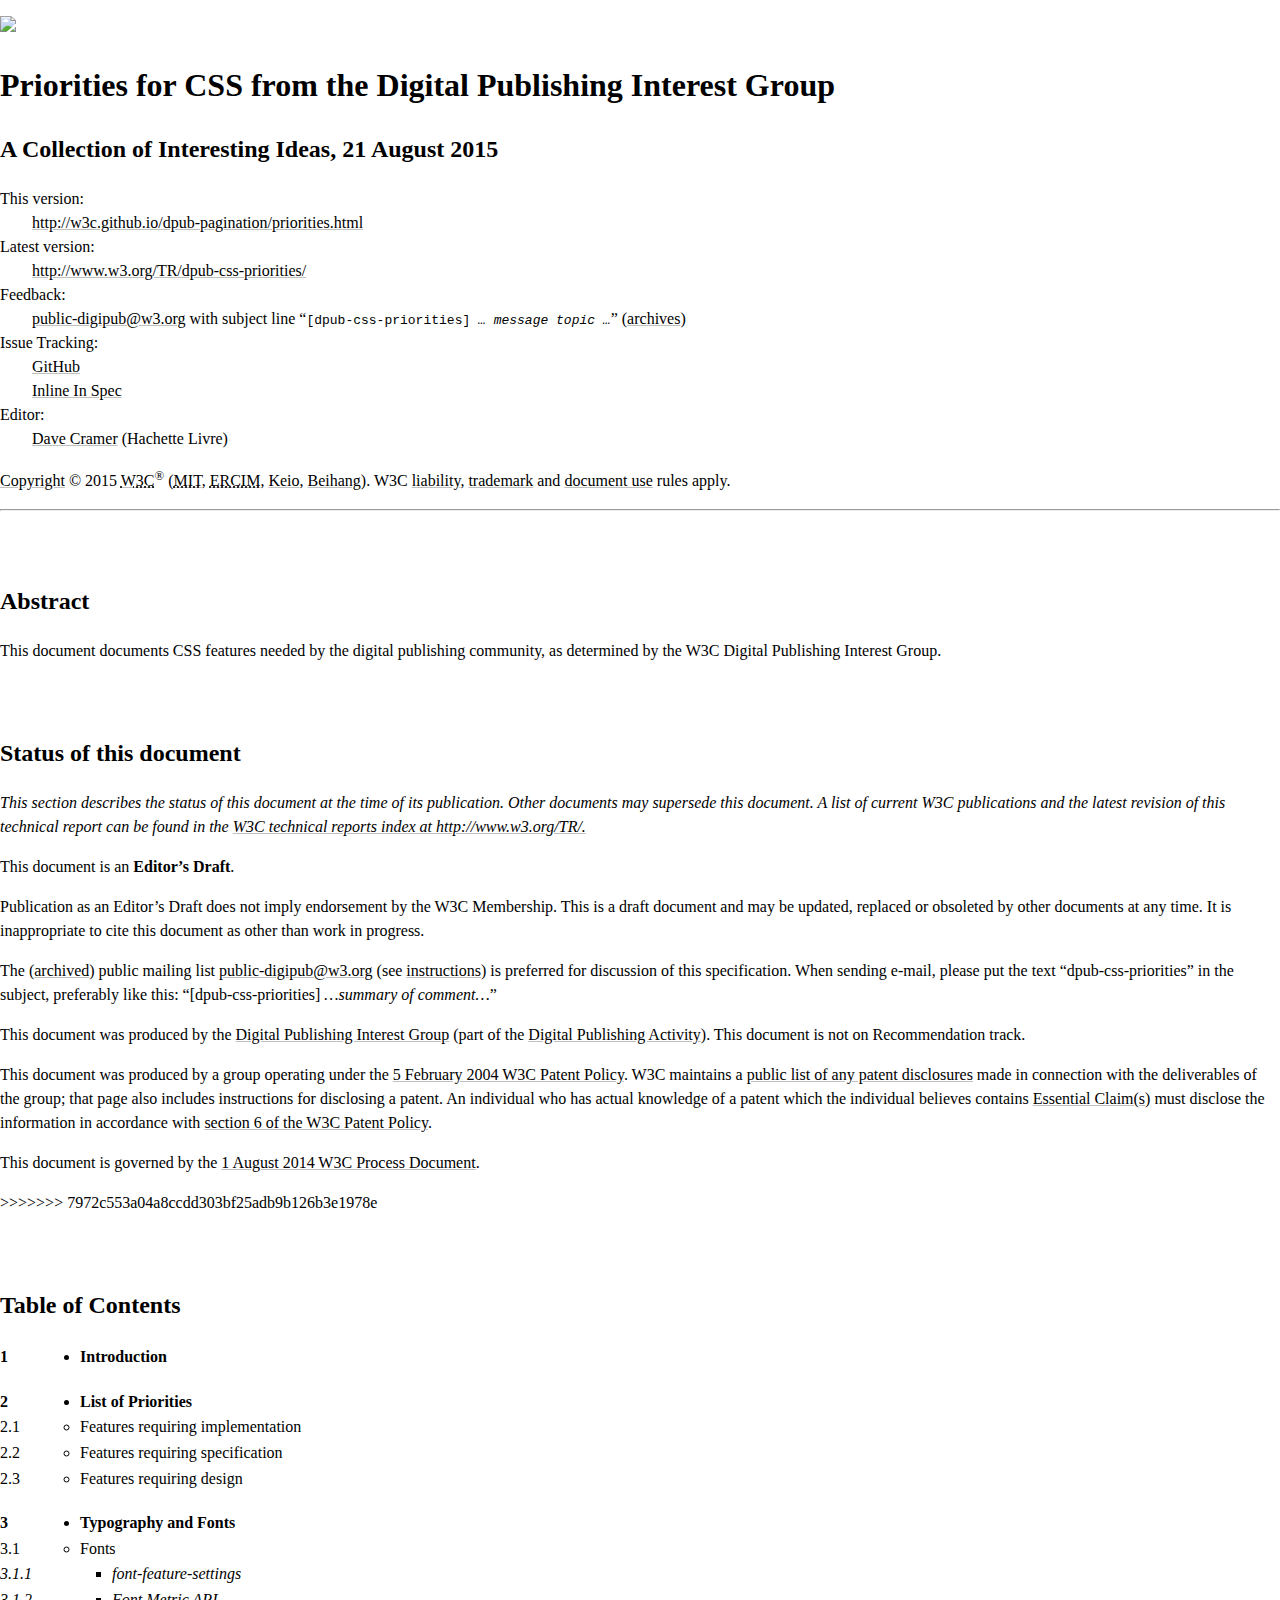
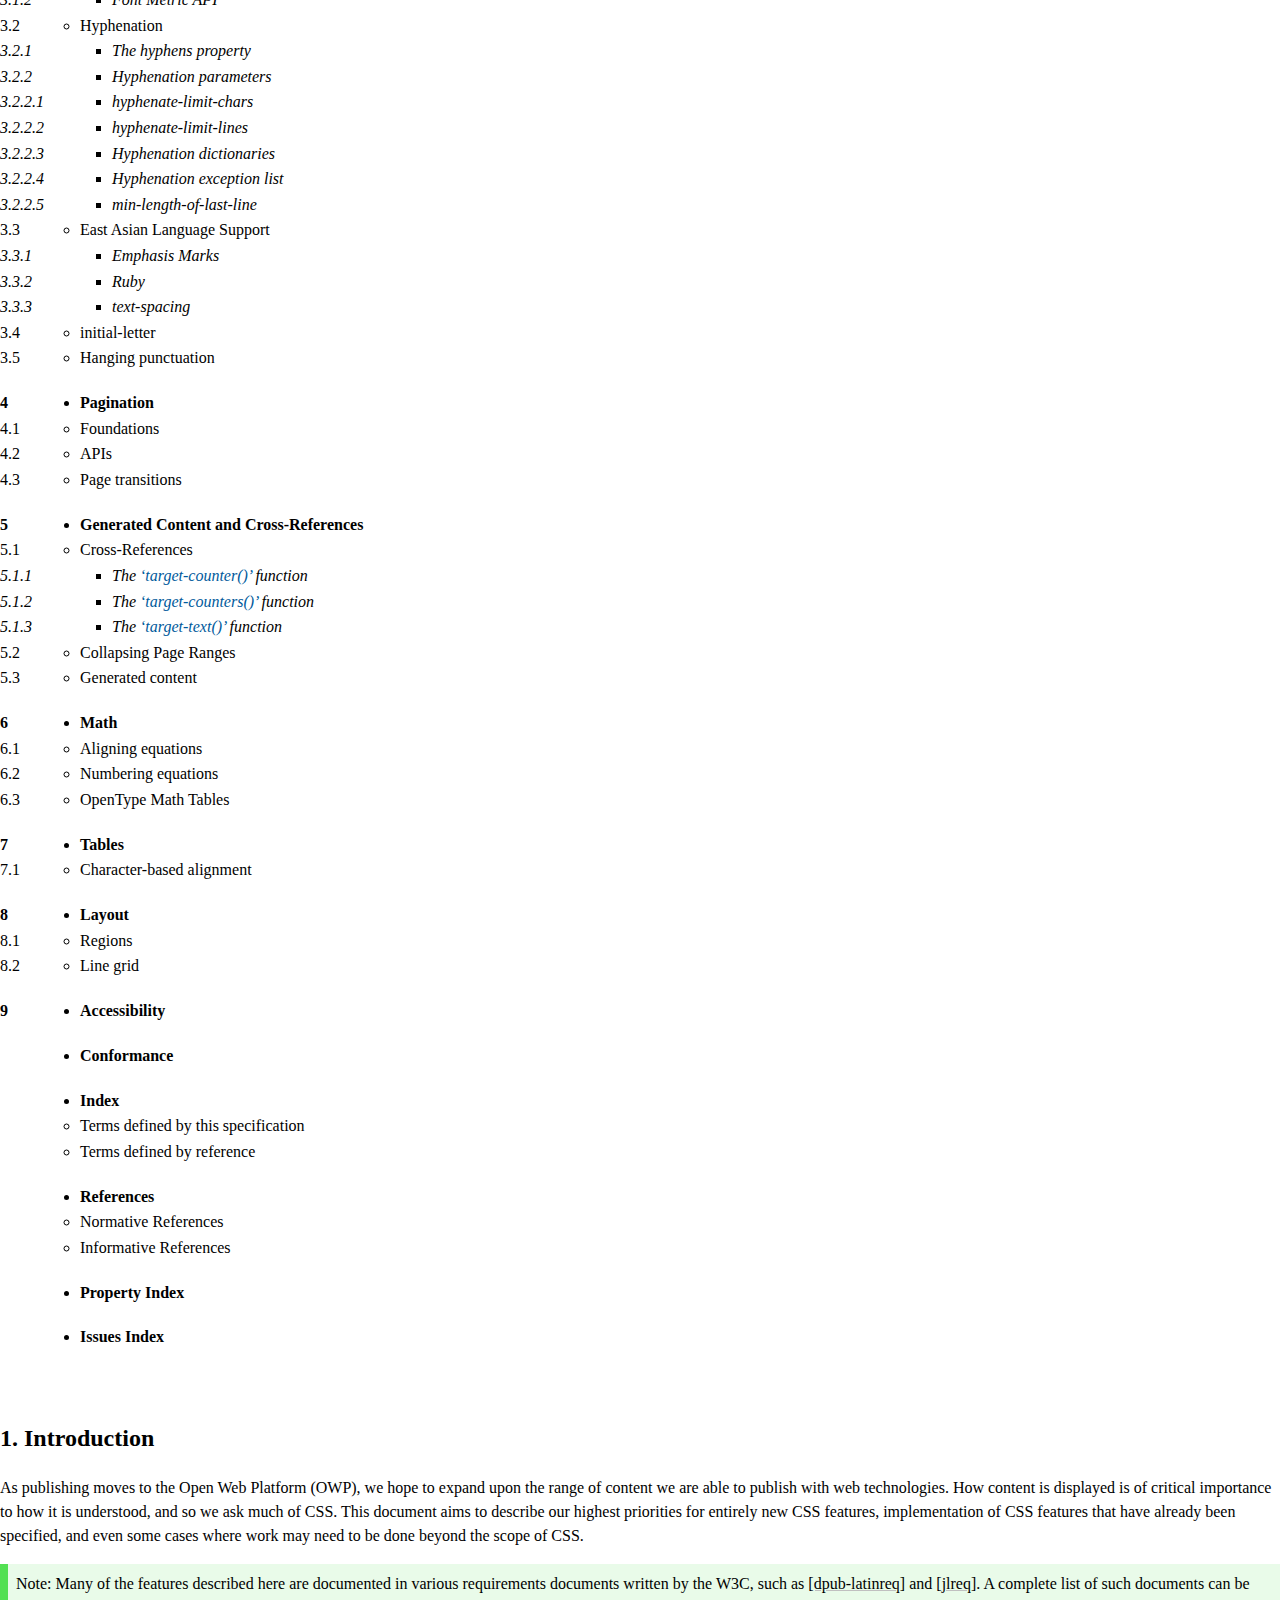
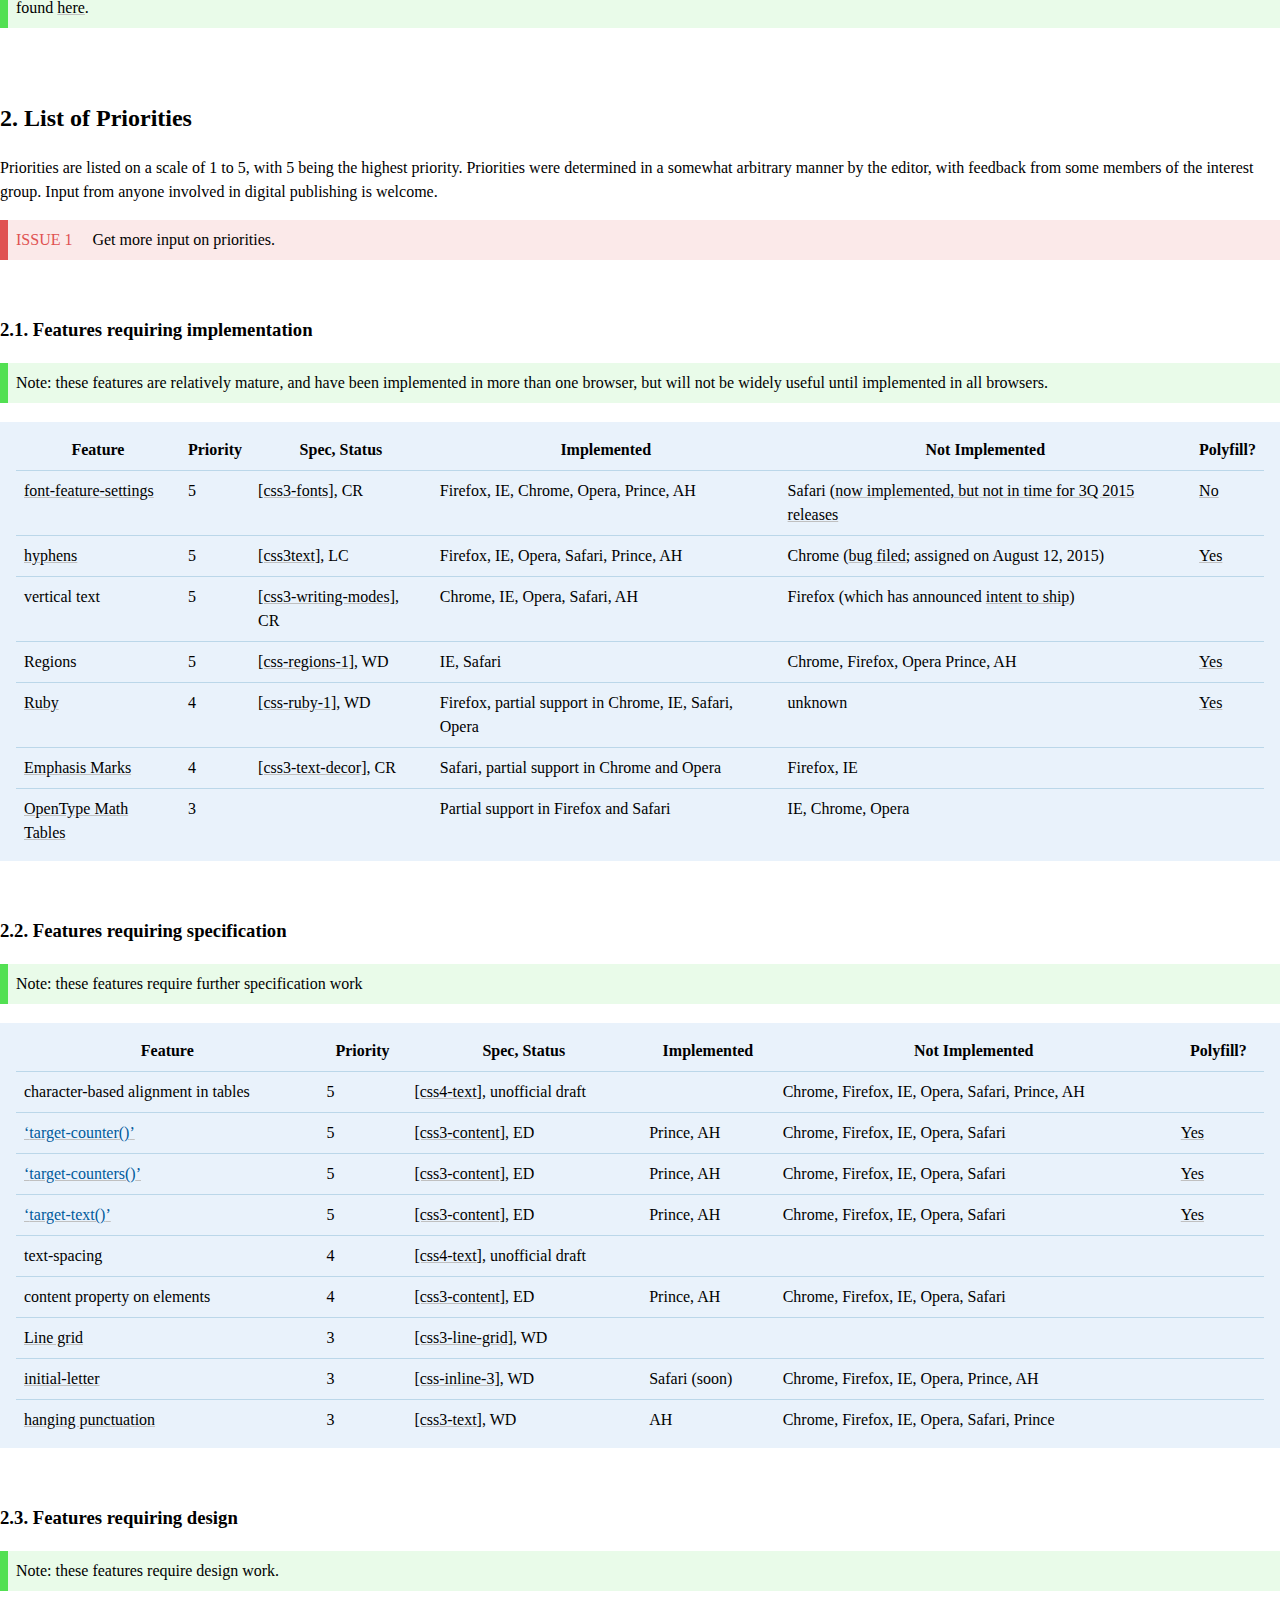
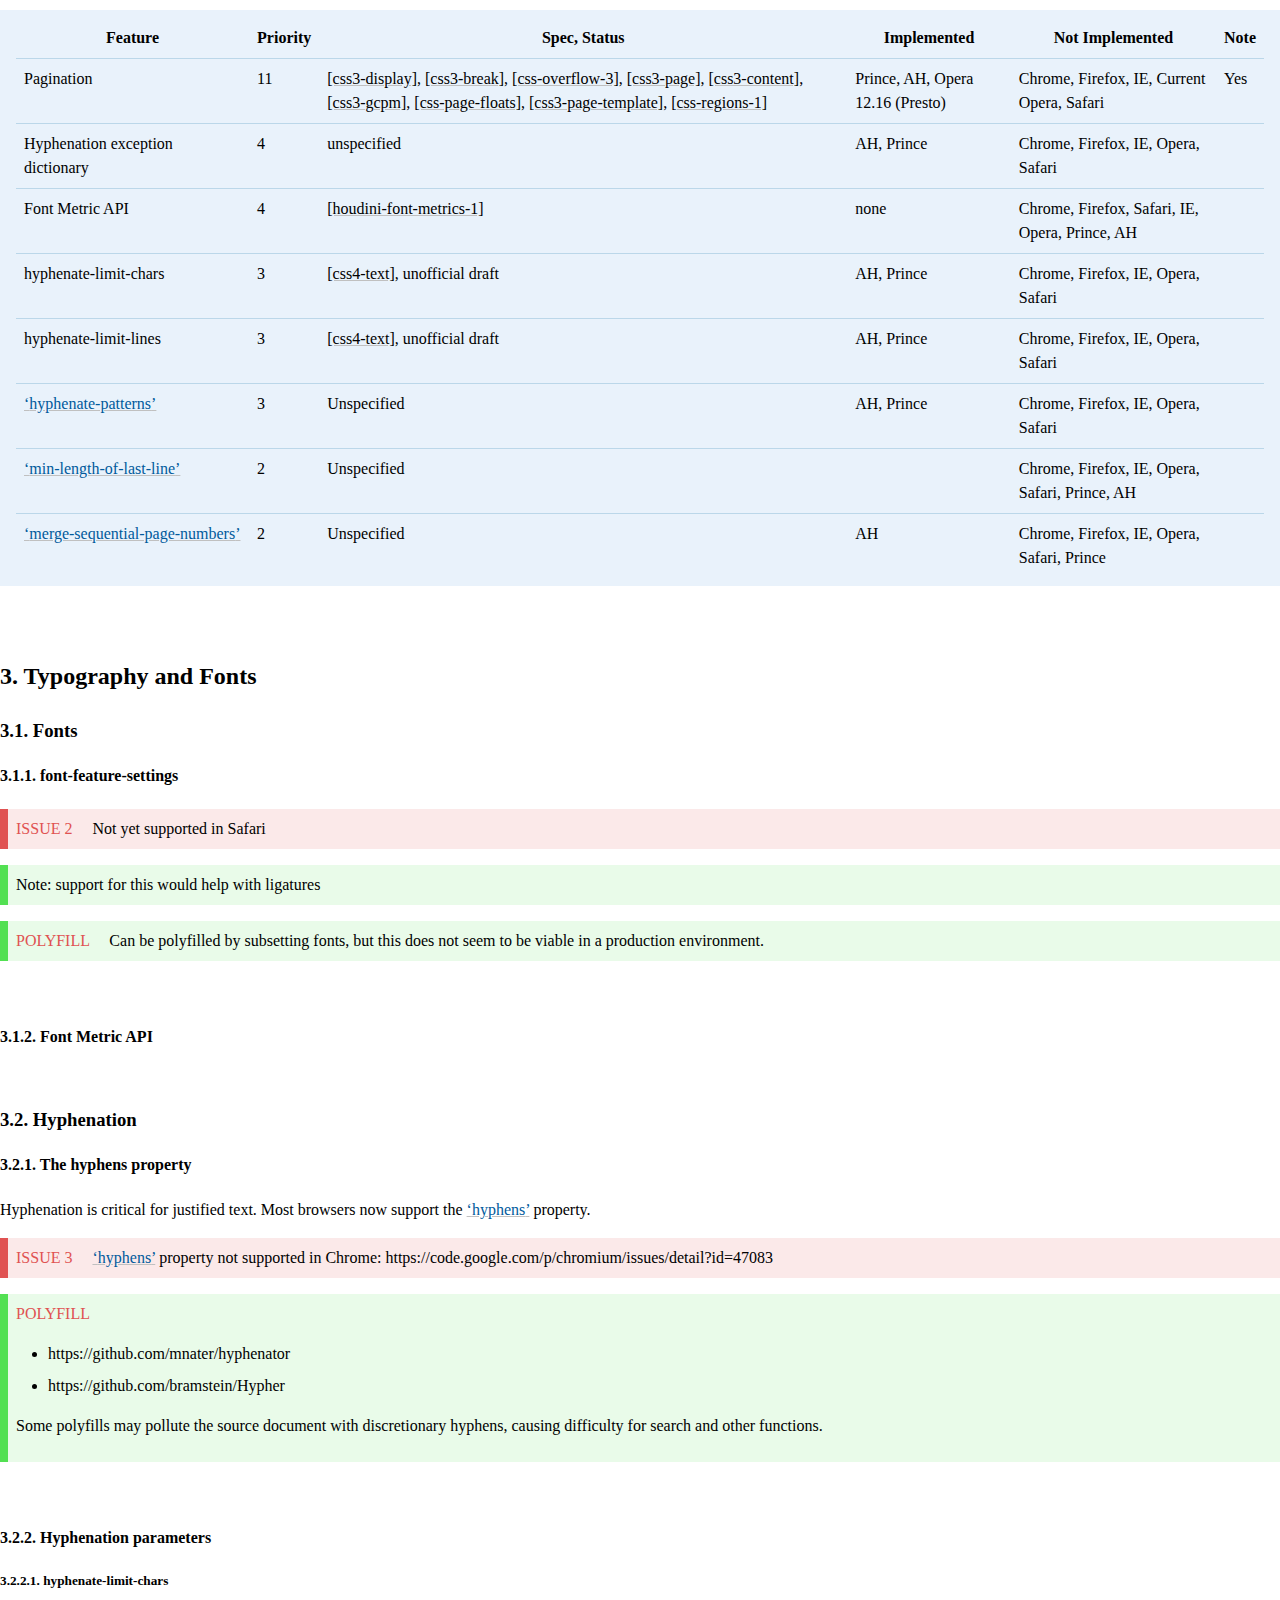
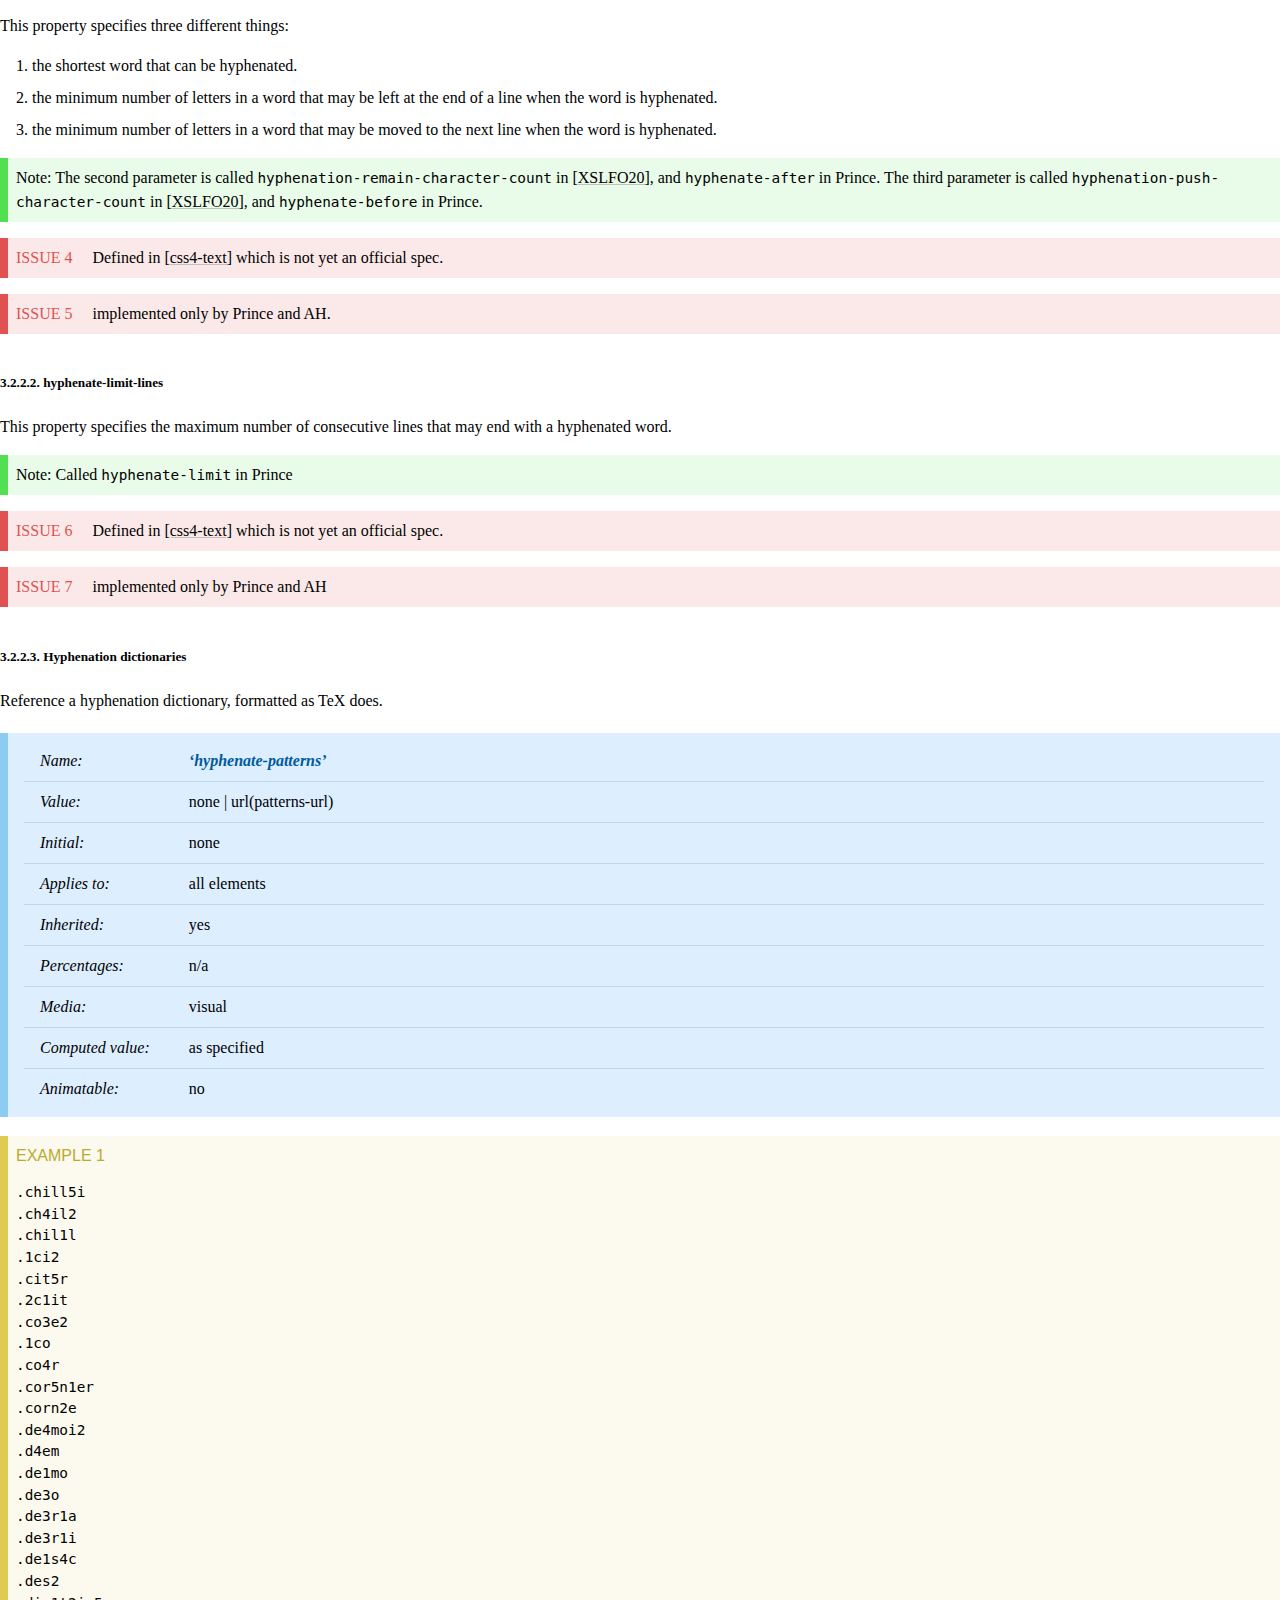
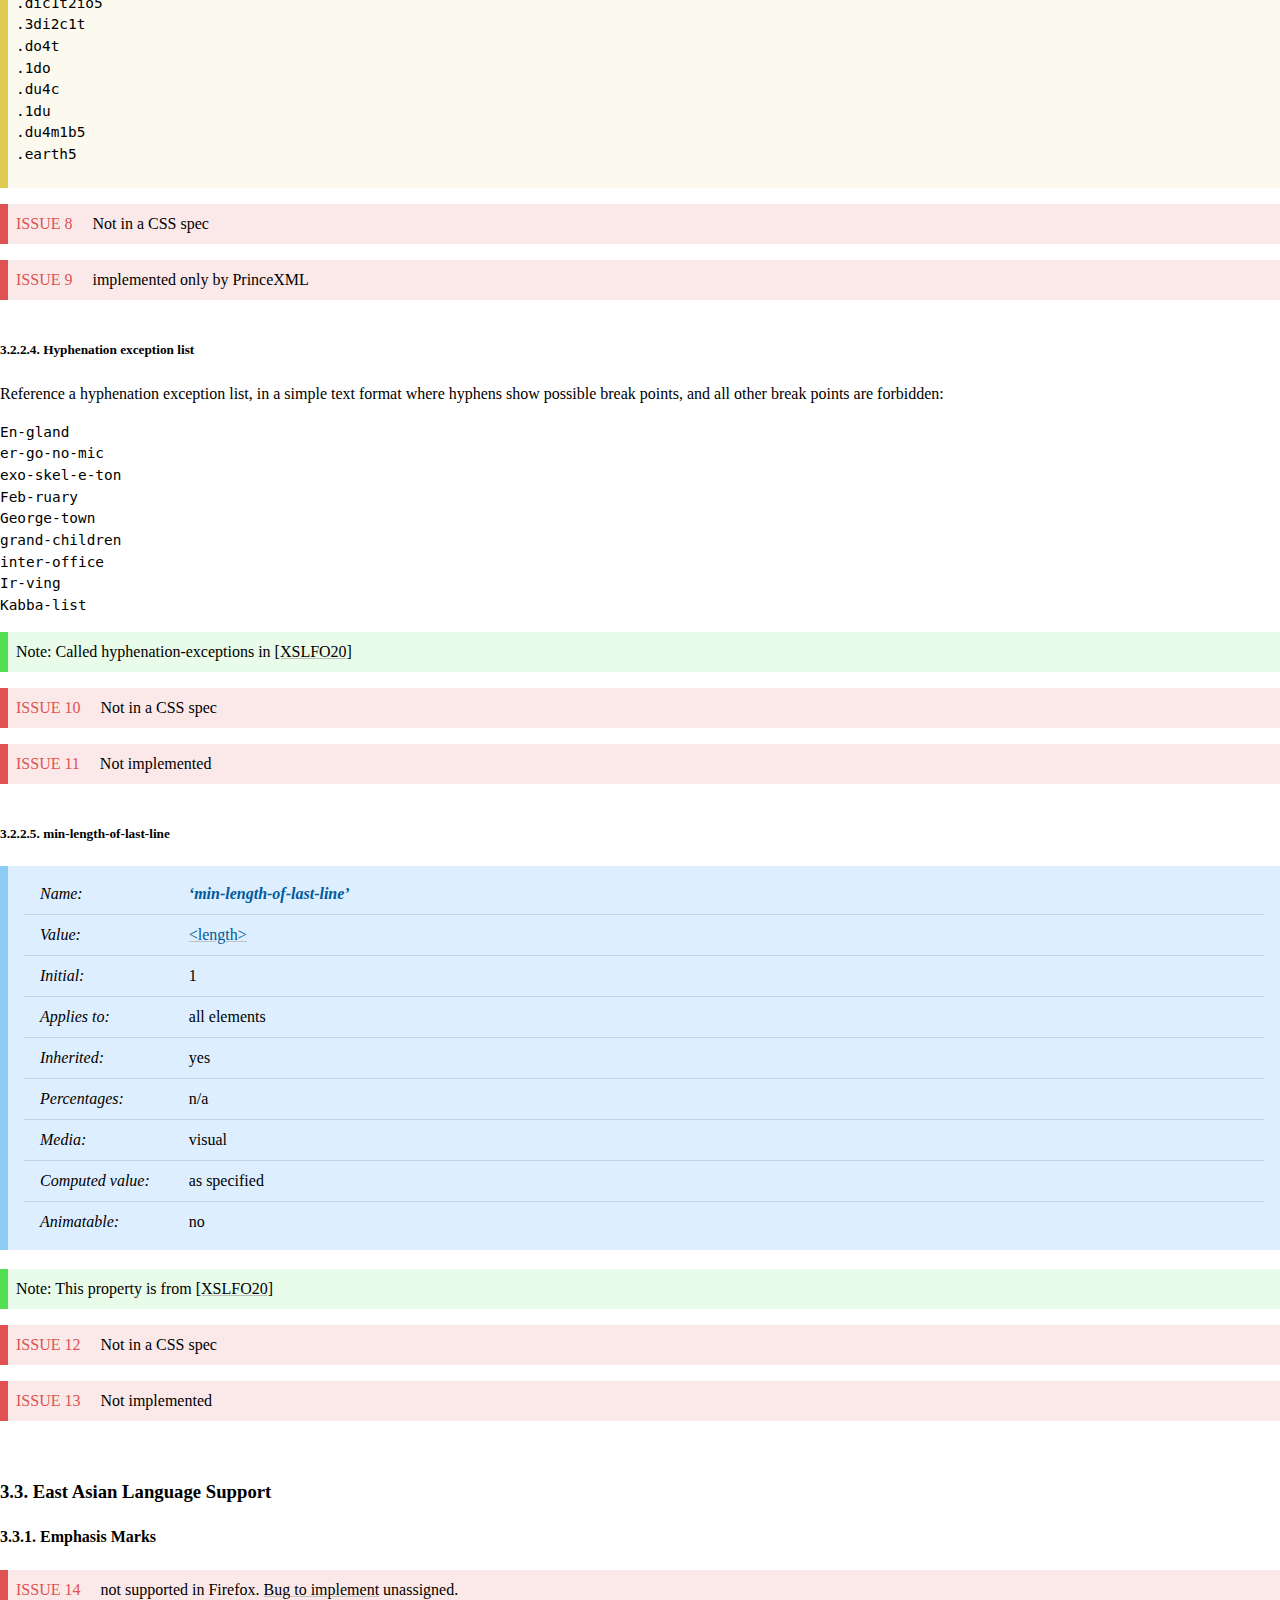
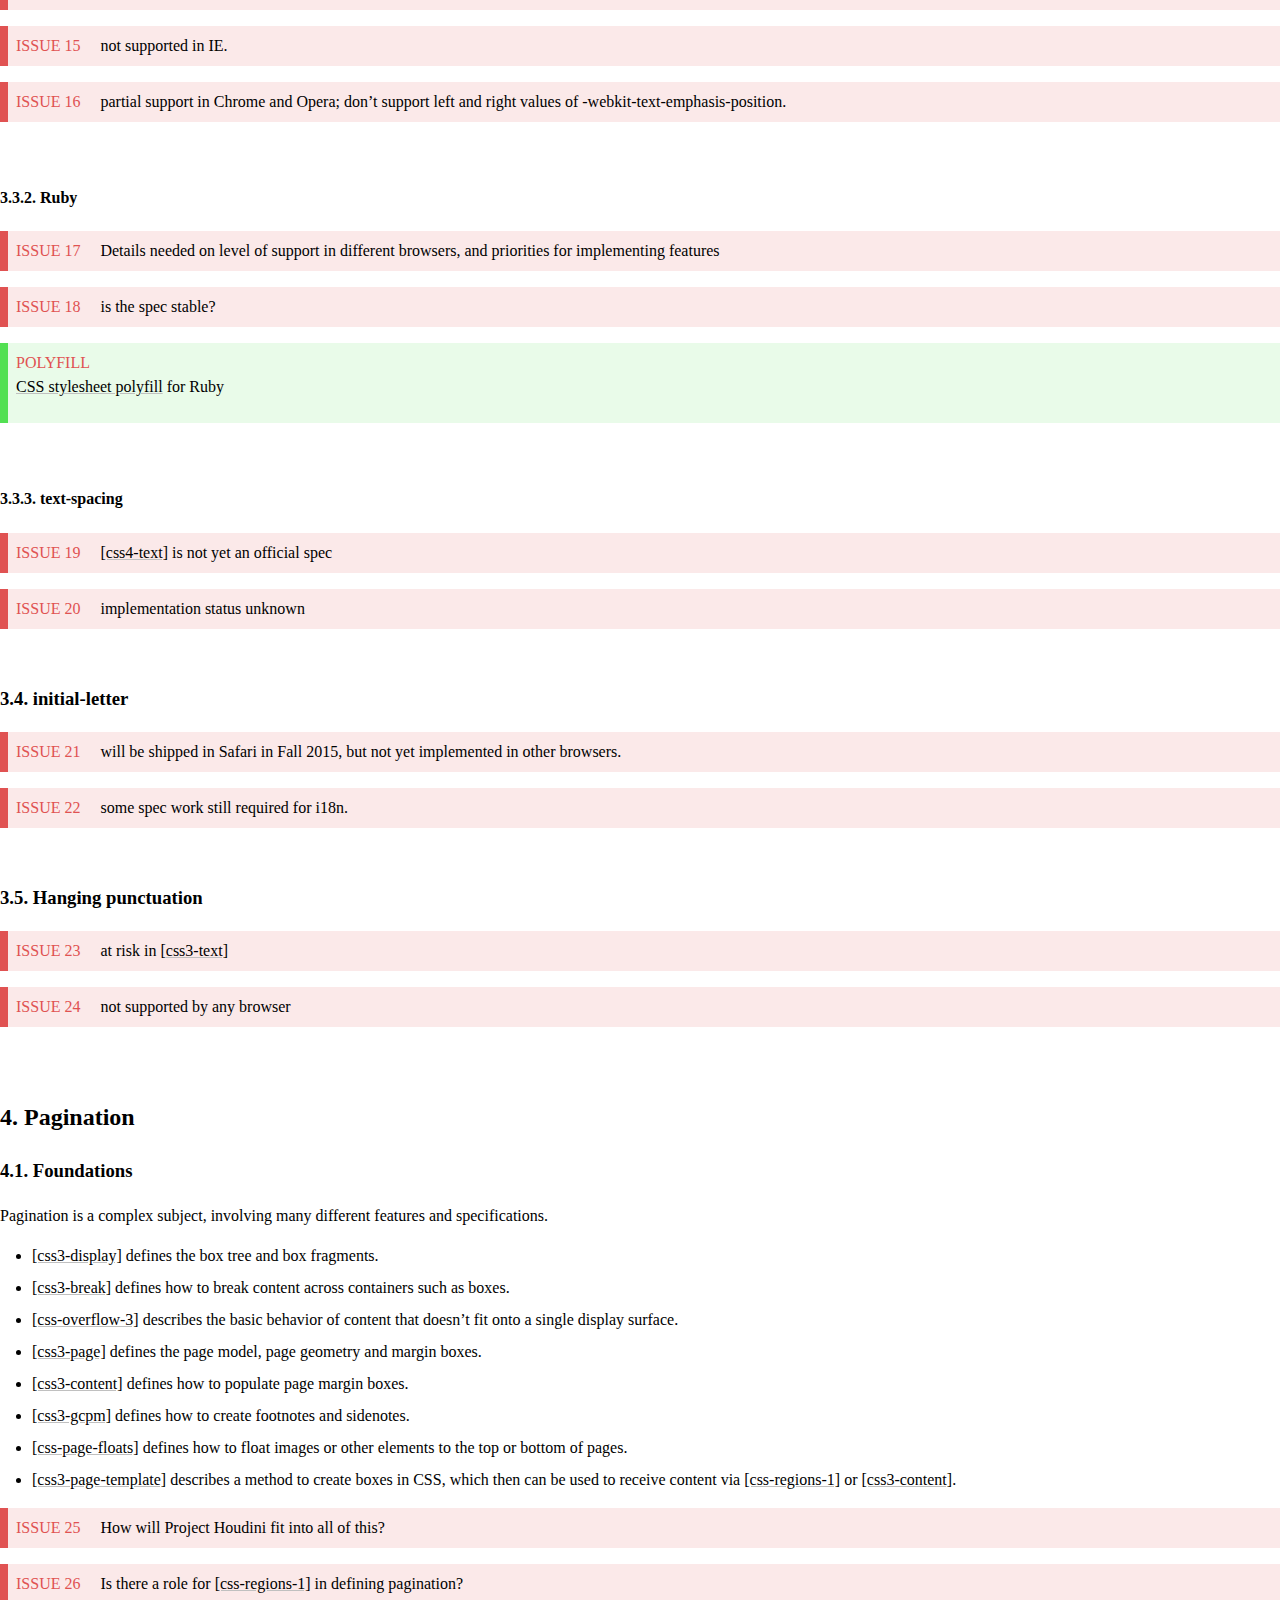
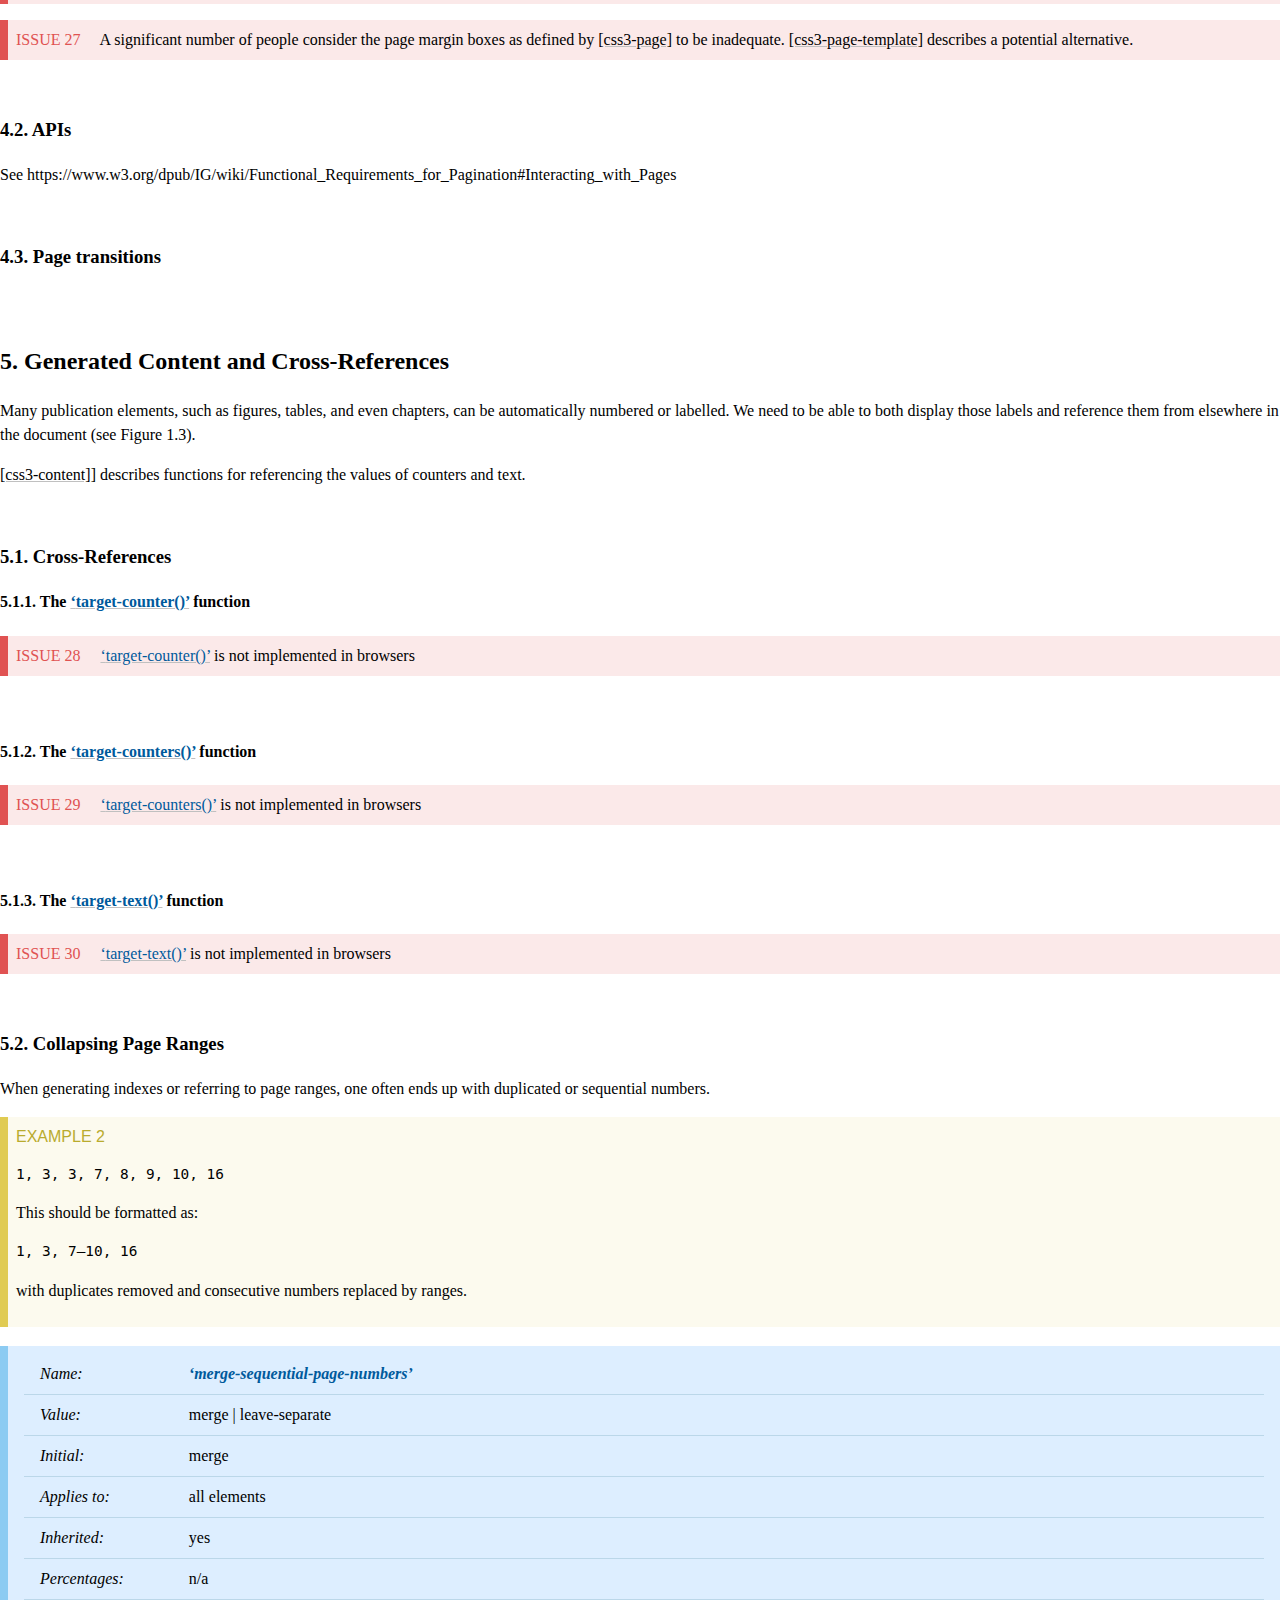
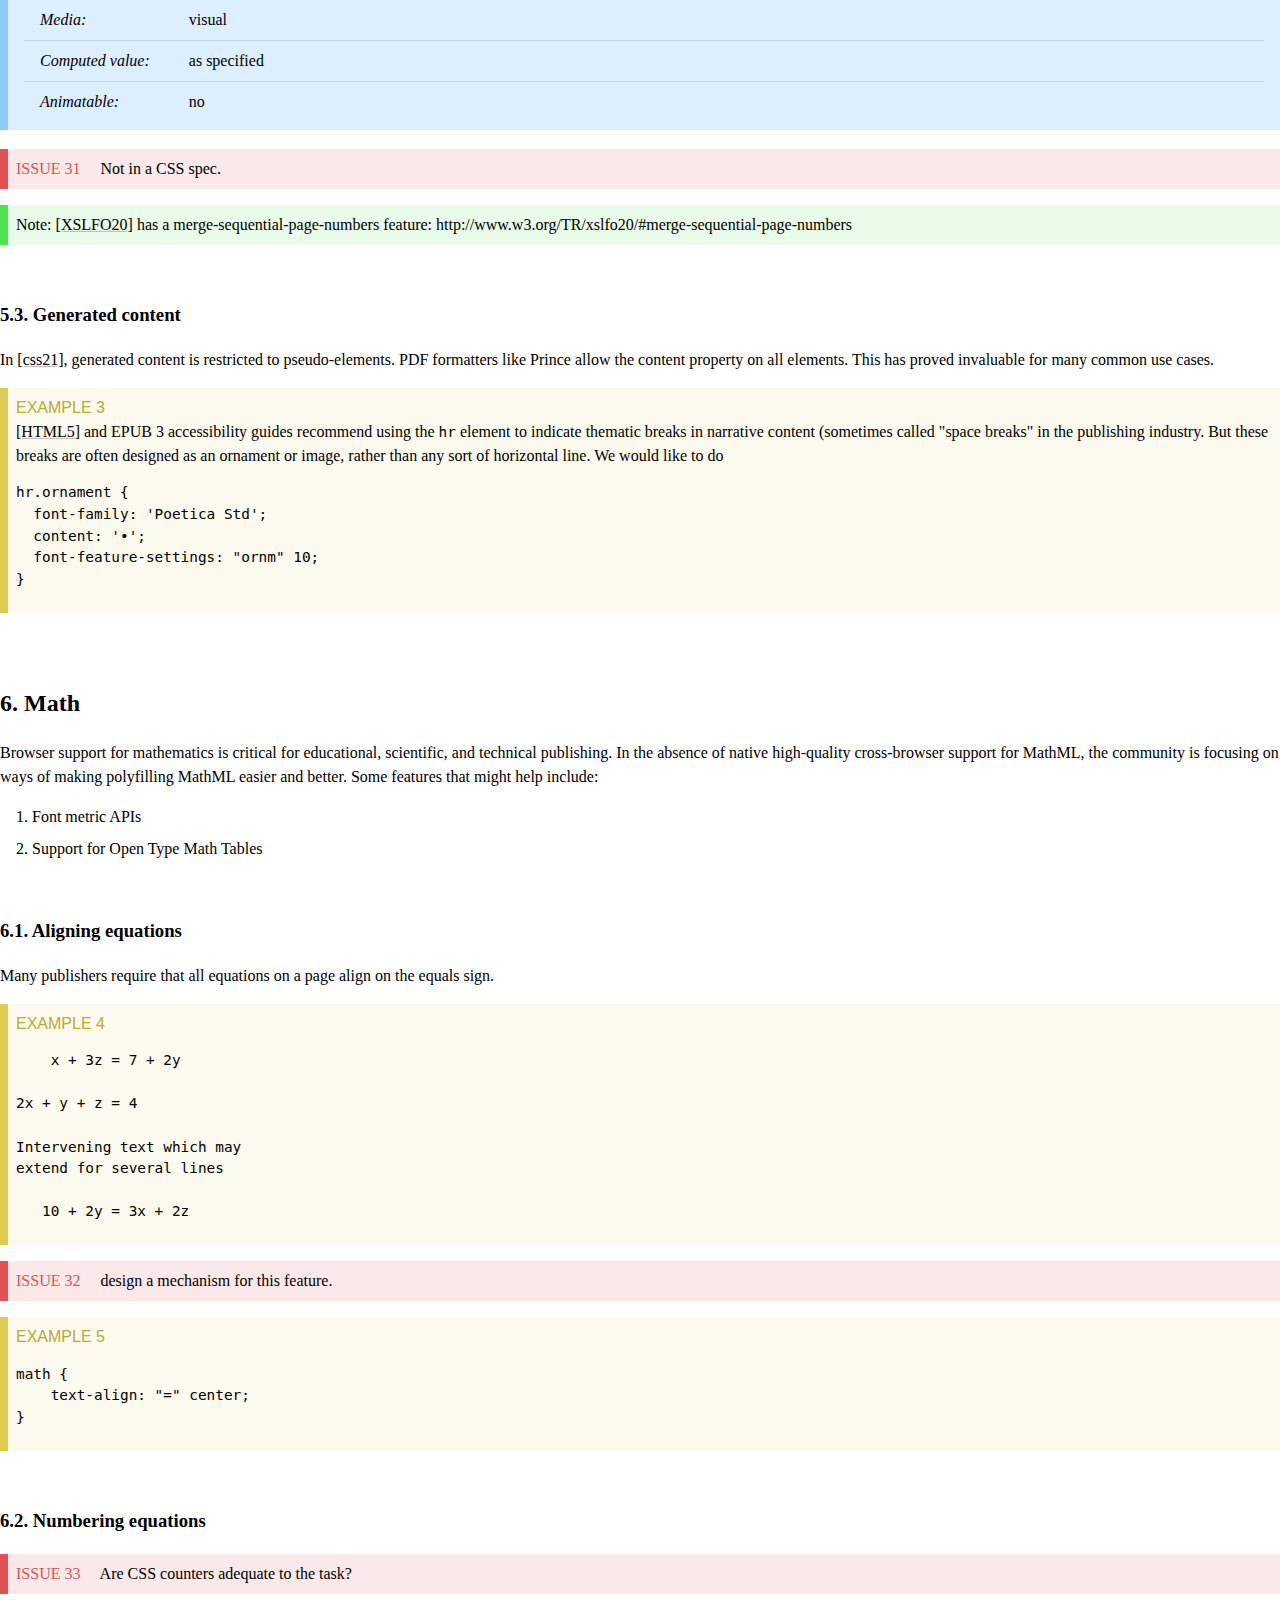
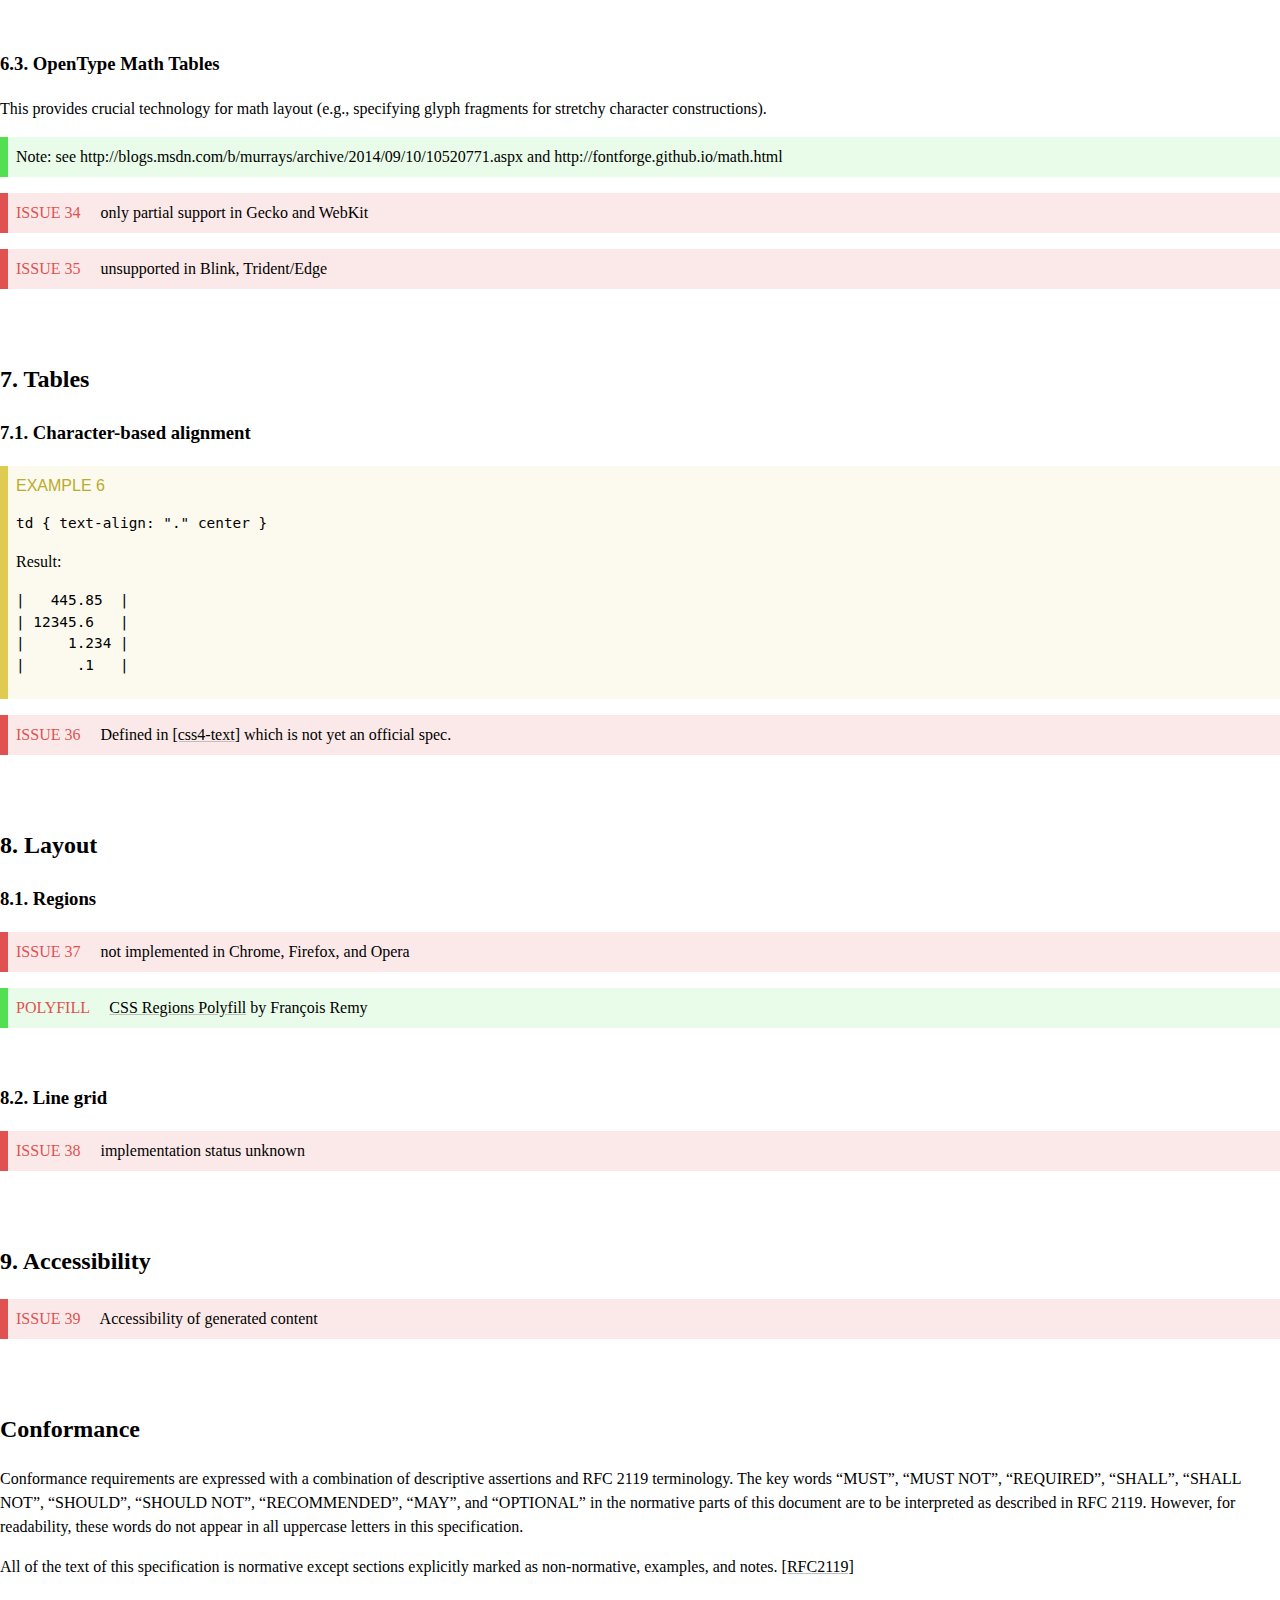
==== commit ccfb6177: "[css-priorities] add information on JLREQ and include link to all requirements documents. Change sta" ====
--- a/priorities.html
+++ b/priorities.html
@@ -11,16 +11,13 @@
   <meta content="[WORKSTATUS]" name="csswg-work-status">
   
   
-  <meta content="WD" name="w3c-status">
-  
-  
-  <link href="../default.css" rel="stylesheet" type="text/css">
-  
-  
-  <link href="../csslogo.ico" rel="shortcut icon" type="image/x-icon">
-  
-  
-  <link href="https://www.w3.org/StyleSheets/TR/W3C-WD" rel="stylesheet" type="text/css">
+  <meta content="DREAM" name="w3c-status">
+  
+  
+  <link href="default.css" rel="stylesheet" type="text/css">
+    
+  
+  <link href="https://www.w3.org/StyleSheets/TR/W3C-DREAM" rel="stylesheet" type="text/css">
   
 
   <meta content="Bikeshed 1.0.0" name="generator">
@@ -135,17 +132,15 @@
   
    <h1 class="p-name no-ref" id="title">Priorities for CSS from the Digital Publishing Interest Group</h1>
   
-   <h2 class="no-num no-toc no-ref heading settled" id="subtitle"><span class="content">W3C First Public Working Draft,
-    <time class="dt-updated" datetime="2015-08-17">17 August 2015</time></span></h2>
+   <h2 class="no-num no-toc no-ref heading settled" id="subtitle"><span class="content">A Collection of Interesting Ideas,
+    <time class="dt-updated" datetime="2015-08-21">21 August 2015</time></span></h2>
   
    <div data-fill-with="spec-metadata">
     <dl>
      <dt>This version:
-     <dd><a class="u-url" href="http://www.w3.org/TR/2015/WD-dpub-css-priorities-20150817/">http://www.w3.org/TR/2015/WD-dpub-css-priorities-20150817/</a>
+     <dd><a class="u-url" href="http://w3c.github.io/dpub-pagination/priorities.html">http://w3c.github.io/dpub-pagination/priorities.html</a>
      <dt>Latest version:
      <dd><a href="http://www.w3.org/TR/dpub-css-priorities/">http://www.w3.org/TR/dpub-css-priorities/</a>
-     <dt>Editor's Draft:
-     <dd><a href="http://w3c.github.io/dpub-pagination/priorities.html">http://w3c.github.io/dpub-pagination/priorities.html</a>
      <dt>Feedback:
      <dd><span><a href="mailto:public-digipub@w3.org?subject=%5Bdpub-css-priorities%5D%20YOUR%20TOPIC%20HERE">public-digipub@w3.org</a> with subject line “<kbd>[dpub-css-priorities] <var>… message topic …</var></kbd>” (<a href="https://lists.w3.org/Archives/Public/public-digipub/" rel="discussion">archives</a>)</span>
      <dt>Issue Tracking:
@@ -158,14 +153,7 @@
   
    <div data-fill-with="warning"></div>
   
-   <p class="copyright" data-fill-with="copyright"><a href="http://creativecommons.org/publicdomain/zero/1.0/" rel="license"><img alt="CC0" src="https://licensebuttons.net/p/zero/1.0/80x15.png"></a>
-To the extent possible under law, the editors have waived all copyright
-and related or neighboring rights to this work.
-In addition, as of 17 August 2015,
-the editors have made this specification available under the
-<a href="http://www.openwebfoundation.org/legal/the-owf-1-0-agreements/owfa-1-0" rel="license">Open Web Foundation Agreement Version 1.0</a>,
-which is available at http://www.openwebfoundation.org/legal/the-owf-1-0-agreements/owfa-1-0.
-Parts of this work may be from another specification document.  If so, those parts are instead covered by the license of that specification document.
+   <p class="copyright" data-fill-with="copyright"><a href="http://www.w3.org/Consortium/Legal/ipr-notice#Copyright">Copyright</a> © 2015 <a href="http://www.w3.org/"><abbr title="World Wide Web Consortium">W3C</abbr></a><sup>®</sup> (<a href="http://www.csail.mit.edu/"><abbr title="Massachusetts Institute of Technology">MIT</abbr></a>, <a href="http://www.ercim.eu/"><abbr title="European Research Consortium for Informatics and Mathematics">ERCIM</abbr></a>, <a href="http://www.keio.ac.jp/">Keio</a>, <a href="http://ev.buaa.edu.cn/">Beihang</a>). W3C <a href="http://www.w3.org/Consortium/Legal/ipr-notice#Legal_Disclaimer">liability</a>, <a href="http://www.w3.org/Consortium/Legal/ipr-notice#W3C_Trademarks">trademark</a> and <a href="http://www.w3.org/Consortium/Legal/copyright-documents">document use</a> rules apply.
 </p>
   
    <hr title="Separator for header">
@@ -192,16 +180,16 @@
    index at http://www.w3.org/TR/.</a></em>
 
   </p>
-   <p>This document is a <b>First Public Working Draft</b>.
+   <p>This document is an <b>Editor’s Draft</b>.
 
   </p>
-   <p>Publication as a First Public  Working Draft does not imply endorsement by the W3C
+   <p>Publication as an Editor’s Draft does not imply endorsement by the W3C
    Membership. This is a draft document and may be updated, replaced or
    obsoleted by other documents at any time. It is inappropriate to cite this
    document as other than work in progress.
 
   </p>
-   <p>The (<a href="https://lists.w3.org/Archives/Public/public-digipub/">archived</a>) public
+   <p>The (<a href="http://lists.w3.org/Archives/Public/public-digipub/">archived</a>) public
    mailing list <a href="mailto:public-digipub@w3.org">public-digipub@w3.org</a> (see
    <a href="http://www.w3.org/Mail/Request">instructions</a>) is preferred
    for discussion of this specification. When sending e-mail, please put the
@@ -209,12 +197,12 @@
    “[dpub-css-priorities] <em>…summary of comment…</em>”
 
   </p>
-   <p>This document was produced by the <a href="https://www.w3.org/dpub/IG/wiki/Main_Page">Digital Publishing Interest Group</a> (part of
-   the <a href="http://www.w3.org/dpub/">Digital Publishing Activity</a>).
+   <p>This document was produced by the <a href="http://www.w3.org/dpub/IG/">Digital Publishing Interest Group</a> (part of
+   the <a href="http://www.w3.org/dpub/">Digital Publishing Activity</a>). This document is not on Recommendation track.
 
   </p>
    <p>This document was produced by a group operating under the <a href="http://www.w3.org/Consortium/Patent-Policy-20040205/">5 February
-   2004 W3C Patent Policy</a>. W3C maintains a <a href="http://www.w3.org/2004/01/pp-impl/32061/status" rel="disclosure">public list of any patent disclosures</a> made in
+   2004 W3C Patent Policy</a>. W3C maintains a <a href="http://www.w3.org/2004/01/pp-impl/64149/status" rel="disclosure">public list of any patent disclosures</a> made in
    connection with the deliverables of the group; that page also includes
    instructions for disclosing a patent. An individual who has actual
    knowledge of a patent which the individual believes contains <a href="http://www.w3.org/Consortium/Patent-Policy-20040205/#def-essential">Essential
@@ -227,6 +215,7 @@
   </p>
    <p>
 </p></div>
+>>>>>>> 7972c553a04a8ccdd303bf25adb9b126b3e1978e
 
   <div data-fill-with="at-risk"></div>
 
@@ -419,7 +408,7 @@
    <p>As publishing moves to the Open Web Platform (OWP), we hope to expand upon the range of content we are able to publish with web technologies. How content is displayed is of critical importance to how it is understood, and so we ask much of CSS. This document aims to describe our highest priorities for entirely new CSS features, implementation of CSS features that have already been specified, and even some cases where work may need to be done beyond the scope of CSS.</p>
 
 
-   <p class="note" role="note">Note: Many of the features described here are documented in  <a data-link-type="biblio" href="#biblio-dpub-latinreq">[dpub-latinreq]</a>.</p>
+   <p class="note" role="note">Note: Many of the features described here are documented in various requirements documents written by the W3C, such as <a data-link-type="biblio" href="#biblio-dpub-latinreq">[dpub-latinreq]</a> and <a data-link-type="biblio" href="#biblio-jlreq">[jlreq]</a>. A complete list of such documents can be found <a href="http://www.w3.org/International/layout">here</a>.</p>
 
 
    <h2 class="heading settled" data-level="2" id="summary"><span class="secno">2. </span><span class="content">
@@ -998,10 +987,10 @@
 </span><a class="self-link" href="#hyphens"></a></h4>
 
 
-   <p>Hyphenation is critical for justified text. Most browsers now support the <a class="property" data-link-type="propdesc" href="http://www.w3.org/TR/css-text-3/#hyphens">hyphens</a> property.</p>
-
-
-   <p class="issue" id="issue-85d128c4"><a class="self-link" href="#issue-85d128c4"></a> <a class="property" data-link-type="propdesc" href="http://www.w3.org/TR/css-text-3/#hyphens">hyphens</a> property not supported in Chrome: https://code.google.com/p/chromium/issues/detail?id=47083</p>
+   <p>Hyphenation is critical for justified text. Most browsers now support the <a class="property" data-link-type="propdesc" href="https://drafts.csswg.org/css-text-3/#propdef-hyphens">hyphens</a> property.</p>
+
+
+   <p class="issue" id="issue-85d128c4"><a class="self-link" href="#issue-85d128c4"></a> <a class="property" data-link-type="propdesc" href="https://drafts.csswg.org/css-text-3/#propdef-hyphens">hyphens</a> property not supported in Chrome: https://code.google.com/p/chromium/issues/detail?id=47083</p>
 
 
    <div class="polyfill" id="hyphens-polyfill">
@@ -1203,7 +1192,7 @@
       <td><dfn class="css" data-dfn-type="property" data-export="" id="propdef-min-length-of-last-line">min-length-of-last-line<a class="self-link" href="#propdef-min-length-of-last-line"></a></dfn>
      <tr class="value">
       <th>Value:
-      <td class="prod"><a class="production css" data-link-type="type" href="http://www.w3.org/TR/css3-values/#length-value">&lt;length></a>
+      <td class="prod"><a class="production css" data-link-type="type" href="https://drafts.csswg.org/css-values-3/#length-value">&lt;length></a>
      <tr>
       <th>Initial:
       <td>1
@@ -1725,11 +1714,11 @@
     </ul>
    <li><a data-link-type="biblio" href="#biblio-css-text-3">[css-text-3]</a> defines the following terms:
     <ul>
-     <li><a href="http://www.w3.org/TR/css-text-3/#hyphens">hyphens</a>
+     <li><a href="https://drafts.csswg.org/css-text-3/#propdef-hyphens">hyphens</a>
     </ul>
-   <li><a data-link-type="biblio" href="#biblio-css-values-3">[css-values]</a> defines the following terms:
+   <li><a data-link-type="biblio" href="#biblio-css-values">[css-values]</a> defines the following terms:
     <ul>
-     <li><a href="http://www.w3.org/TR/css3-values/#length-value">&lt;length></a>
+     <li><a href="https://drafts.csswg.org/css-values-3/#length-value">&lt;length></a>
      <li><a href="https://drafts.csswg.org/css-values-3/#comb-one">|</a>
     </ul>
   </ul>
@@ -1791,6 +1780,8 @@
    <dd>Stephen Zilles; Alan Stearns; Chris Lilley. <a href="http://dev.w3.org/houdini/font-metrics-api/">Font Metrics API Level 1</a>. ED. URL: <a href="http://dev.w3.org/houdini/font-metrics-api/">http://dev.w3.org/houdini/font-metrics-api/</a>
    <dt id="biblio-html5"><a class="self-link" href="#biblio-html5"></a>[HTML5]
    <dd>Ian Hickson; et al. <a href="http://www.w3.org/TR/html5/">HTML5</a>. 28 October 2014. REC. URL: <a href="http://www.w3.org/TR/html5/">http://www.w3.org/TR/html5/</a>
+   <dt id="biblio-jlreq"><a class="self-link" href="#biblio-jlreq"></a>[JLREQ]
+   <dd>Yasuhiro Anan; et al. <a href="http://www.w3.org/TR/jlreq/">Requirements for Japanese Text Layout</a>. 3 April 2012. NOTE. URL: <a href="http://www.w3.org/TR/jlreq/">http://www.w3.org/TR/jlreq/</a>
    <dt id="biblio-xslfo20"><a class="self-link" href="#biblio-xslfo20"></a>[XSLFO20]
    <dd>Dave Pawson. <a href="http://www.w3.org/TR/xslfo20/">Extensible Stylesheet Language (XSL) Version 2.0</a>. 17 January 2012. WD. URL: <a href="http://www.w3.org/TR/xslfo20/">http://www.w3.org/TR/xslfo20/</a>
   </dl>
@@ -1843,7 +1834,7 @@
   <div style="counter-reset:issue">
    <div class="issue"> Get more input on priorities.<a href="#issue-a84f618e"> ↵ </a></div>
    <div class="issue"> Not yet supported in Safari<a href="#issue-54e63ee2"> ↵ </a></div>
-   <div class="issue"> <a class="property" data-link-type="propdesc" href="http://www.w3.org/TR/css-text-3/#hyphens">hyphens</a> property not supported in Chrome: https://code.google.com/p/chromium/issues/detail?id=47083<a href="#issue-85d128c4"> ↵ </a></div>
+   <div class="issue"> <a class="property" data-link-type="propdesc" href="https://drafts.csswg.org/css-text-3/#propdef-hyphens">hyphens</a> property not supported in Chrome: https://code.google.com/p/chromium/issues/detail?id=47083<a href="#issue-85d128c4"> ↵ </a></div>
    <div class="issue"> Defined in <a data-link-type="biblio" href="#biblio-css4-text">[css4-text]</a> which is not yet an official spec.<a href="#issue-66d0de53"> ↵ </a></div>
    <div class="issue"> implemented only by Prince and AH.<a href="#issue-f5d5acc7"> ↵ </a></div>
    <div class="issue"> Defined in <a data-link-type="biblio" href="#biblio-css4-text">[css4-text]</a> which is not yet an official spec.<a href="#issue-66d0de530"> ↵ </a></div>
@@ -1881,4 +1872,4 @@
    <div class="issue"> implementation status unknown<a href="#issue-9bf26f2b0"> ↵ </a></div>
    <div class="issue"> Accessibility of generated content<a href="#issue-0b3617fd"> ↵ </a></div>
   </div></body>
-</html>+</html>
--- a/default.css
+++ b/default.css
@@ -0,0 +1,937 @@
+/*
+ * Style sheet for the CSS3 specification,
+ * to be used in addition to https://www.w3.org/StyleSheets/TR/W3C-{WD,PR,REC}
+ */
+
+	body {
+		counter-reset: exampleno figure issue;
+		margin: 0 auto !important;
+		line-height: 1.5;
+	}
+
+/******************************************************************************/
+/*                                Sectioning                                  */
+/******************************************************************************/
+
+/** Headings ******************************************************************/
+
+	h1, h2, h3, h4, h5, h6, dt {
+		page-break-after: avoid;
+	}
+
+	h2, h3, h5, h6 {
+		margin-top: 3em;
+	}
+	h4 {
+		 margin-top: 4em;
+	}
+
+/** Subheadings ***************************************************************/
+
+	h1 + h2,
+	#subtitle + h2 {
+		/* #subtitle is a subtitle in an H2 under the H1 */
+		margin-top: 0;
+	}
+	h2 + h3,
+	h3 + h4,
+	h4 + h5,
+	h5 + h6 {
+		margin-top: 1.2em; /* = 1 x line-height */
+	}
+
+/** Section divider ***********************************************************/
+  /* <hr> used to separate TMI into the second half of a section              */
+	hr:not([title]) {
+		font-size: 1.5em;
+		text-align: center;
+		margin: 1em auto;
+		height: auto;
+		border: transparent solid 0;
+		background: transparent;
+	}
+	hr:not([title])::before {
+		content: "\1F411\2003\2003\1F411\2003\2003\1F411";
+	}
+  /* note: <hr> with title separates document header from contents */
+
+/******************************************************************************/
+/*                            Paragraphs and Lists                            */
+/******************************************************************************/
+
+	p {
+		margin: 1em 0;
+	}
+	dd     > p:first-child,
+	li     > p:first-child {
+		margin-top: 0;
+	}
+
+	ul, ol {
+		margin-left: 0;
+		padding-left: 2em;
+	}
+	li {
+		margin: 0.25em 2em 0.5em 0;
+		padding-left: 0;
+	}
+
+	dl dd {
+		margin: 0 0 1em 2em;
+	}
+	.head dd {
+		margin-bottom: 0;
+	}
+
+	/* Style for algorithms */
+	ol.algorithm ol {
+	 border-left: 1px solid #90b8de;
+	 margin-left: 1em;
+	}
+	ol.algorithm ol.algorithm {
+	 border-left: none;
+	 margin-left: 0;
+	}
+
+	/* Style for switch/case <dl>s */
+	dl.switch > dd > ol.only {
+	 margin-left: 0;
+	}
+	dl.switch > dd > ol.algorithm {
+	 margin-left: -2em;
+	}
+	dl.switch {
+	 padding-left: 2em;
+	}
+	dl.switch > dt {
+	 text-indent: -1.5em;
+	 margin-top: 1em;
+	}
+	dl.switch > dt + dt {
+	 margin-top: 0;
+	}
+	dl.switch > dt:before {
+	 content: '\21AA';
+	 padding: 0 0.5em 0 0;
+	 display: inline-block;
+	 width: 1em;
+	 text-align: right;
+	 line-height: 0.5em;
+	}
+
+	/* Style for paragraphs I know are in MD-genned lists */
+	[data-md] > :first-child {
+		margin-top: 0;
+	}
+	[data-md] > :last-child {
+		margin-bottom: 0;
+	}
+
+/** Inline Lists **************************************************************/
+	/* This is mostly to make the list inside the CR exit criteria more compact. */
+
+	ol.inline, ol.inline li {
+		display: inline;
+		padding: 0; margin: 0;
+	}
+	ol.inline {
+		counter-reset: list-item;
+	}
+	ol.inline li {
+		counter-increment: list-item;
+	}
+	ol.inline li:before {
+		content: "(" counter(list-item) ") ";
+		font-weight: bold;
+	}
+
+/** Terminology Markup ********************************************************/
+
+
+/******************************************************************************/
+/*                                 Inline Markup                              */
+/******************************************************************************/
+
+/** Terminology Markup ********************************************************/
+	dfn   { /* Defining instance */
+		font-weight: bolder;
+	}
+	a > i { /* Instance of term */
+		font-style: normal;
+	}
+	dt dfn code, code.idl {
+		font-size: inherit;
+	}
+	dfn var {
+		font-style: normal;
+	}
+
+/** Change Marking ************************************************************/
+
+	del { color: red;  text-decoration: line-through; }
+	ins { color: #080; text-decoration: underline;    }
+
+/** Miscellaneous improvements to inline formatting ***************************/
+
+	sup {
+		vertical-align: super;
+		font-size: 80%
+	}
+
+/******************************************************************************/
+/*                                    Code                                    */
+/******************************************************************************/
+
+/** General monospace/pre rules ***********************************************/
+
+	pre, code {
+		font-family: Menlo, Consolas, "DejaVu Sans Mono", monospace;
+		font-size: .9em;
+		page-break-inside: avoid;
+	}
+	pre {
+		margin-top: 1em;
+		margin-bottom: 1em;
+		overflow: auto;
+	}
+
+/** Syntax-Highlighted Code ***************************************************/
+
+	.example pre[class*="language-"],
+	.example [class*="language-"] pre,
+	.example pre[class*="lang-"],
+	.example [class*="lang-"] pre {
+		background: transparent; /* Prism applies a gray background that doesn't work well in the template. */
+	}
+
+/** Example Code **************************************************************/
+
+	div.html, div.xml,
+	pre.html, pre.xml {
+		padding: 0.5em;
+		margin: 1em 0;
+		position: relative;
+		clear: both;
+		color: #600;
+	}
+	pre.example,
+	pre.html,
+	pre.xml {
+		padding-top: 1.5em;
+	}
+
+	pre.illegal, .illegal pre
+	pre.deprecated, .deprecated pre {
+		color: red;
+	}
+
+/** IDL fragments *************************************************************/
+
+	pre.idl {
+		/* Match blue propdef boxes */
+		padding: .5em 1em;
+		background: #DEF;
+		margin: 1.2em 0;
+		border-left: 0.5em solid #8CCBF2;
+	}
+	pre.idl :link, pre.idl :visited {
+		color:inherit;
+		background:transparent;
+	}
+
+/** Inline CSS fragments ******************************************************/
+
+	.css.css, .property.property, .descriptor.descriptor {
+		color: #005a9c;
+		font-size: inherit;
+		font-family: inherit;
+	}
+	.css::before, .property::before, .descriptor::before {
+		content: "‘";
+	}
+	.css::after, .property::after, .descriptor::after {
+		content: "’";
+	}
+	.property, .descriptor {
+		/* Don't wrap property and descriptor names */
+		white-space: nowrap;
+	}
+	.type { /* CSS value <type> */
+	font-style: italic;
+	}
+	pre .property::before, pre .property::after {
+		content: "";
+	}
+
+/** Inline markup fragments ***************************************************/
+
+	code.html, code.xml {
+		color: #660000;
+	}
+
+/** Autolinks produced using Bikeshed *****************************************/
+
+	[data-link-type="property"]::before,
+	[data-link-type="propdesc"]::before,
+	[data-link-type="descriptor"]::before,
+	[data-link-type="value"]::before,
+	[data-link-type="function"]::before,
+	[data-link-type="at-rule"]::before,
+	[data-link-type="selector"]::before,
+	[data-link-type="maybe"]::before {
+		content: "‘";
+	}
+	[data-link-type="property"]::after,
+	[data-link-type="propdesc"]::after,
+	[data-link-type="descriptor"]::after,
+	[data-link-type="value"]::after,
+	[data-link-type="function"]::after,
+	[data-link-type="at-rule"]::after,
+	[data-link-type="selector"]::after,
+	[data-link-type="maybe"]::after {
+		content: "’";
+	}
+
+	[data-link-type].production::before,
+	[data-link-type].production::after,
+	.prod [data-link-type]::before,
+	.prod [data-link-type]::after {
+		content: "";
+	}
+
+	[data-link-type=element]         { font-family: monospace; }
+	[data-link-type=element]::before { content: "<" }
+	[data-link-type=element]::after  { content: ">" }
+
+	[data-link-type=biblio] {
+		white-space: pre;
+	}
+
+
+/******************************************************************************/
+/*                                    Links                                   */
+/******************************************************************************/
+
+/** General Hyperlinks ********************************************************/
+
+	/* We hyperlink a lot, so make it less intrusive */
+	a:link, a:visited {
+		color: inherit;
+		text-decoration: none;
+		border-bottom: 1px solid silver;
+	}
+	@supports (text-decoration-color: silver) {
+		a:link, a:visited {
+			border-bottom: none;
+			text-decoration: underline;
+			text-decoration-color: silver;
+		}
+		a:visited {
+			text-decoration-style: dotted;
+		}
+	}
+
+	a.logo:link, a.logo:visited { /* backout above styling for W3C logo */
+		padding: 0;
+		border: none;
+		text-decoration: none;
+	}
+
+/** Self-Links ****************************************************************/
+  /* Auto-generated links from an element to its own anchor, for usability */
+
+	.heading, .issue, .note, .example, li, dt {
+		position: relative;
+	}
+	a.self-link {
+		position: absolute;
+		top: 0;
+		left: -2.5em;
+		width: 2em;
+		height: 2em;
+		text-align: center;
+		border: none;
+		transition: opacity .2s;
+		opacity: .5;
+	}
+	a.self-link:hover {
+		opacity: 1;
+	}
+	.heading > a.self-link {
+		font-size: 83%;
+	}
+	li > a.self-link {
+		left: -3.5em;
+	}
+	dfn > a.self-link {
+		top: auto;
+		left: auto;
+		opacity: 0;
+		width: 1.5em;
+		height: 1.5em;
+		background: gray;
+		color: white;
+		font-style: normal;
+		transition: opacity .2s, background-color .2s, color .2s;
+	}
+	dfn:hover > a.self-link {
+		opacity: 1;
+	}
+	dfn > a.self-link:hover {
+		color: black;
+	}
+
+	a.self-link::before            { content: "¶"; }
+	.heading > a.self-link::before { content: "§"; }
+	dfn > a.self-link::before      { content: "#"; }
+
+/******************************************************************************/
+/*                                    Images                                  */
+/******************************************************************************/
+
+	img {
+		border-style: none;
+		color: white;
+	}
+
+	figure, div.figure, div.sidefigure {
+		page-break-inside: avoid;
+	}
+
+	div.figure, p.figure, div.sidefigure, figure {
+		text-align: center;
+		margin: 2.5em 0;
+	}
+	div.figure pre, div.sidefigure pre, figure pre {
+		text-align: left;
+		display: table;
+		margin: 1em auto;
+	}
+	.figure table, figure table {
+		margin: auto;
+	}
+	div.sidefigure, figure.sidefigure {
+		float: right;
+		width: 50%;
+		margin: 0 0 0.5em 0.5em
+	}
+	div.figure img, div.sidefigure img, figure img,
+	div.figure object, div.sidefigure object, figure object {
+		display: block;
+		margin: auto;
+		max-width: 100%
+	}
+	p.caption, figcaption, caption {
+		text-align: center;
+		font-style: italic;
+		font-size: 90%;
+	}
+	p.caption:before, figcaption:before {
+		content: "Figure " counter(figure) ". ";
+		font-weight: bold;
+	}
+	p.caption, figcaption {
+		counter-increment: figure;
+	}
+
+	/* DL list is indented 2em, but figure inside it is not */
+	dd > div.figure, dd > figure { margin-left: -2em }
+
+	pre.ascii-art {
+		display: table; /* shrinkwrap */
+		margin: 1em auto;
+	}
+
+	/* Displaying the output of text layout, particularly when
+	   line-breaking is being invoked, and thus having a
+	   visible width is good. */
+	pre.output {
+		margin: 1em;
+		border: solid thin silver;
+		padding: 0.25em;
+		display: table;
+	}
+
+/******************************************************************************/
+/*                             Colored Boxes                                  */
+/******************************************************************************/
+
+	.issue, .note, .example, .why, .advisement, blockquote {
+		padding: .5em;
+		border: .5em;
+		border-left-style: solid;
+		page-break-inside: avoid;
+	}
+	span.issue, span.note {
+		padding: .1em .5em .15em;
+		border-right-style: solid;
+	}
+
+	div.issue,
+	div.note,
+	div.example,
+	details.why,
+	blockquote {
+		margin: 1em auto;
+	}
+	.note  > p:first-child,
+	.issue > p:first-child,
+	blockquote > :first-child {
+		margin-top: 0;
+	}
+	blockquote > :last-child {
+		margin-bottom: 0;
+	}
+
+/** Blockquotes ***************************************************************/
+
+	blockquote {
+		border-color: silver;
+	}
+
+/** Open issue ****************************************************************/
+  /* not intended for CR+ publication */
+
+	.issue {
+		border-color: #E05252;
+		background: #FBE9E9;
+		counter-increment: issue;
+		overflow: auto;
+	}
+	.issue:before {
+		content: "Issue " counter(issue);
+		padding-right: 1em;
+		text-transform: uppercase;
+		color: #E05252;
+	}
+
+/** Example *******************************************************************/
+
+	.example {
+		border-color: #E0CB52;
+		background: #FCFAEE;
+		counter-increment: exampleno;
+		overflow: auto;
+		clear: both;
+	}
+	.example:before {
+		color: #B9AB2D;
+		font-family: sans-serif;
+	}
+	.example:before {
+		content: "Example";
+		content: "Example " counter(exampleno);
+		min-width: 7.5em;
+		text-transform: uppercase;
+		display: block;
+	}
+	.illegal.example:before,
+	.illegal.example:before {
+		content: "Invalid Example";
+		content: "Invalid Example" counter(exampleno);
+		color: red;
+	}
+
+/** Non-normative Note ********************************************************/
+
+	.note, .why {
+		border-color: #52E052;
+		background: #E9FBE9;
+		overflow: auto;
+	}
+
+/** Advisement Box ************************************************************/
+  /*  for attention-grabbing normative statements */
+
+	.advisement {
+		border-color: orange;
+		border-style: none solid;
+		background: #FFEECC;
+		text-align: center;
+	}
+	strong.advisement {
+		display: block;
+	}
+	/*.advisement:before { color: #FF8800; } */
+
+/** ??? ***********************************************************************/
+
+	details.why {
+		border-color: #52E052;
+		background: #E9FBE9;
+		display: block;
+	}
+
+	details.why > summary {
+		font-style: italic;
+		display: block;
+	}
+
+	details.why[open] > summary {
+		border-bottom: 1px silver solid;
+	}
+
+/** Spec Obsoletion Notice ****************************************************/
+	/* obnoxious obsoletion notice for older/abandoned specs. */
+
+	details.annoying-warning {
+		display: block;
+	}
+
+	details.annoying-warning[open] {
+		background: #fdd;
+		color: red;
+		font-weight: bold;
+		text-align: center;
+		padding: .5em;
+		border: thick solid red;
+		border-radius: 1em;
+	}
+@media not print {
+	details.annoying-warning[open] {
+		position: fixed;
+		left: 1em;
+		right: 1em;
+		bottom: 1em;
+		z-index: 1000;
+	}
+}
+
+	details.annoying-warning:not([open]) > summary {
+		background: #fdd;
+		color: red;
+		font-weight: bold;
+		text-align: center;
+		padding: .5em;
+	}
+
+/******************************************************************************/
+/*                                    Tables                                  */
+/******************************************************************************/
+
+/** Property/Descriptor Definition Tables *************************************/
+
+	table.propdef, table.propdef-extra,
+	table.descdef, table.definition-table {
+		page-break-inside: avoid;
+		width: 100%;
+		margin: 1.2em 0;
+		border-left: 0.5em solid #8CCBF2;
+		padding: 0.5em 1em;
+		background: #DEF;
+		border-spacing: 0;
+	}
+
+	table.propdef td, table.propdef-extra td,
+	table.descdef td, table.definition-table td,
+	table.propdef th, table.propdef-extra th,
+	table.descdef th, table.definition-table th {
+		padding: 0.5em;
+		vertical-align: baseline;
+		border-bottom: 1px solid #bbd7e9;
+	}
+	table.propdef > tbody > tr:last-child th,
+	table.propdef-extra > tbody > tr:last-child th,
+	table.descdef > tbody > tr:last-child th,
+	table.definition-table > tbody > tr:last-child th,
+	table.propdef > tbody > tr:last-child td,
+	table.propdef-extra > tbody > tr:last-child td,
+	table.descdef > tbody > tr:last-child td,
+	table.definition-table > tbody > tr:last-child td {
+		border-bottom: 0;
+	}
+
+	table.propdef th,
+	table.propdef-extra th,
+	table.descdef th,
+	table.definition-table th {
+		font-style: italic;
+		font-weight: normal;
+		width: 8.3em;
+		padding-left: 1em;
+	}
+
+	/* For when values are extra-complex and need formatting for readability */
+	table td.pre {
+		white-space: pre-wrap;
+	}
+
+	/* A footnote at the bottom of a propdef */
+	table.propdef td.footnote,
+	table.propdef-extra td.footnote,
+	table.descdef td.footnote,
+	table.definition-table td.footnote {
+		padding-top: 0.6em;
+	}
+	table.propdef td.footnote:before,
+	table.propdef-extra td.footnote:before,
+	table.descdef td.footnote:before,
+	table.definition-table td.footnote:before {
+		content: " ";
+		display: block;
+		height: 0.6em;
+		width: 4em;
+		border-top: thin solid;
+	}
+
+/** Profile Tables ************************************************************/
+  /* table of required features in a CSS profile */
+
+	table.features th {
+		background: #00589f;
+		color: #fff;
+		text-align: left;
+		padding: 0.2em 0.2em 0.2em 0.5em;
+	}
+	table.features td {
+		vertical-align: top;
+		border-bottom: 1px solid #ccc;
+		padding: 0.3em 0.3em 0.3em 0.7em;
+	}
+
+/** Data tables (and properly marked-up proptables) ***************************/
+  /*
+     <table class="data"> highlights structural relationships in a table
+     when correct markup is used (e.g. thead/tbody, th vs. td, scope attribute)
+
+     Use class="complex data" for particularly complicated tables --
+     (This will draw more lines: busier, but clearer.)
+
+     Use class="long" on table cells with paragraph-like contents
+     (This will adjust text alignment accordingly.)
+  */
+
+	.data, .proptable {
+		margin: 1em auto;
+		border-collapse: collapse;
+		width: 100%;
+		border: hidden;
+	}
+	.data {
+		text-align: center;
+		width: auto;
+	}
+	.data caption {
+		width: 100%;
+	}
+
+	.data td, .data th,
+	.proptable td, .proptable th {
+		padding: 0.5em;
+		border-width: 1px;
+		border-color: silver;
+		border-top-style: solid;
+	}
+
+	.data thead td:empty {
+		padding: 0;
+		border: 0;
+	}
+
+	.data thead th[scope="row"],
+	.proptable thead th[scope="row"] {
+		text-align: right;
+		color: inherit;
+	}
+
+	.data thead,
+	.proptable thead,
+	.data tbody,
+	.proptable tbody {
+		color: inherit;
+		border-bottom: 2px solid;
+	}
+
+	.data colgroup {
+		border-left: 2px solid;
+	}
+
+	.data tbody th:first-child,
+	.proptable tbody th:first-child ,
+	.data tbody td[scope="row"]:first-child,
+	.proptable tbody td[scope="row"]:first-child {
+		text-align: right;
+		color: inherit;
+		border-right: 2px solid;
+		border-top: 1px solid silver;
+		padding-right: 1em;
+	}
+	.data.define td:last-child {
+		text-align: left;
+	}
+
+	.data tbody th[rowspan],
+	.proptable tbody th[rowspan],
+	.data tbody td[rowspan],
+	.proptable tbody td[rowspan]{
+		border-left:  1px solid silver;
+		border-right: 1px solid silver;
+	}
+
+	.complex.data th,
+	.complex.data td {
+		border: 1px solid silver;
+	}
+
+	.data td.long {
+	 vertical-align: baseline;
+	 text-align: left;
+	}
+
+	.data img {
+		vertical-align: middle;
+	}
+
+
+/******************************************************************************/
+/*                                  Indices                                   */
+/******************************************************************************/
+
+
+/** Table of Contents *********************************************************/
+
+	/* ToC not indented, but font style shows hierarchy */
+	ul.toc           { margin: 1em 0;     font-weight: bold; /*text-transform: uppercase;*/ }
+	ul.toc ul        { margin: 0;        font-weight: normal; text-transform: none; }
+	ul.toc ul ul     { margin: 0 0 0 2em; font-style: italic; }
+	ul.toc ul ul ul  { margin: 0; }
+	ul.toc > li      { margin: 1.5em 0; }
+	ul.toc ul.toc li { margin: 0.3em 0 0 0; }
+
+	ul.toc, ul.toc ul, ul.toc li { padding: 0; line-height: 1.3; }
+	ul.toc a { text-decoration: none; border-bottom-style: none; }
+	ul.toc a:hover, ul.toc a:focus  { border-bottom-style: solid; }
+	@supports (text-decoration-style: solid) {
+		ul.toc a:hover, ul.toc a:focus  {
+			border-bottom-style: none;
+			text-decoration-style: solid;
+		}
+	}
+	/*
+	ul.toc li li li, ul.toc li li li ul {margin-left: 0; display: inline}
+	ul.toc li li li ul, ul.toc li li li ul li {margin-left: 0; display: inline}
+	*/
+
+	/* Section numbers in a column of their own */
+	ul.toc {
+		margin-left: 5em
+	}
+	ul.toc span.secno {
+		float: left;
+		width: 4em;
+		margin-left: -5em;
+	}
+	ul.toc ul ul span.secno {
+		margin-left: -7em;
+	}
+	/*ul.toc span.secno {text-align: right}*/
+	ul.toc li {
+		clear: both;
+	}
+	/* If we had 'tab', floats would not be needed here:
+		 ul.toc span.secno {tab: 5em right; margin-right: 1em}
+		 ul.toc li {text-indent: 5em hanging}
+	 The second line in case items wrap
+	*/
+
+/** At-risk List **************************************************************/
+	/* Style for At Risk features (intended as editorial aid, not intended for publishing) */
+
+	.atrisk::before {
+	 float: right;
+	 margin-top: -0.25em;
+	 padding: 0.5em 1em 0.5em 0;
+	 text-indent: -0.9em;
+	 border: 1px solid;
+	 content: '\25C0    Not yet widely implemented';
+	 white-space: pre;
+	 font-size: small;
+	 background-color: white;
+	 color: gray;
+	 text-align: center;
+	}
+
+	.toc .atrisk::before { content:none }
+
+/** Index *********************************************************************/
+
+	/* Index Lists: Layout */
+	ul.indexlist       { margin-left: 0; columns: 15em; text-indent: 1em hanging; }
+	ul.indexlist li    { margin-left: 0; list-style: none; break-inside: avoid; }
+	ul.indexlist li li { margin-left: 1em }
+	ul.indexlist dl    { margin-top: 0; }
+	ul.indexlist dt    { margin: .2em 0 .2em 20px;}
+	ul.indexlist dd    { margin: .2em 0 .2em 40px;}
+	/* Index Lists: Typography */
+	ul.indexlist ul,
+	ul.indexlist dl { font-size: smaller; }
+	ul.indexlist li span {
+		white-space: nowrap;
+		position: absolute;
+		color: transparent; }
+	ul.indexlist li a:hover + span,
+	ul.indexlist li a:focus + span {
+		color: gray;
+	}
+	@media print {
+		ul.indexlist li span { color: gray; }
+	}
+
+/** Property Index Tables *****************************************************/
+	/* See also the data table styling section, which this effectively subclasses */
+
+	table.proptable {
+		font-size: small;
+		border-collapse: collapse;
+		border-spacing: 0;
+		text-align: left;
+		margin: 1em 0;
+	}
+
+	table.proptable td,
+	table.proptable th {
+		padding: 0.4em;
+		text-align: center;
+	}
+
+	table.proptable tr:hover td {
+		background: #DEF;
+	}
+	.propdef th {
+		font-style: italic;
+		font-weight: normal;
+		text-align: left;
+		width: 3em;
+	}
+	/* The link in the first column in the property table (formerly a TD) */
+	table.proptable td .property,
+	table.proptable th .property {
+		display: block;
+		text-align: left;
+		font-weight: bold;
+	}
+
+/******************************************************************************/
+/*                                    Print                                   */
+/******************************************************************************/
+
+	@media print {
+		html {
+			margin: 0 !important; }
+		body {
+			font-family: serif; }
+		th, td {
+			font-family: inherit; }
+		a {
+			color: inherit !important; }
+
+		a:link, a:visited {
+			text-decoration: none !important }
+		a:link:after, a:visited:after { /* create a cross-ref "see..." */ }
+		.example:before {
+			font-family: serif !important; }
+	}
+	@page {
+		margin: 1.5cm 1.1cm;
+	}
+
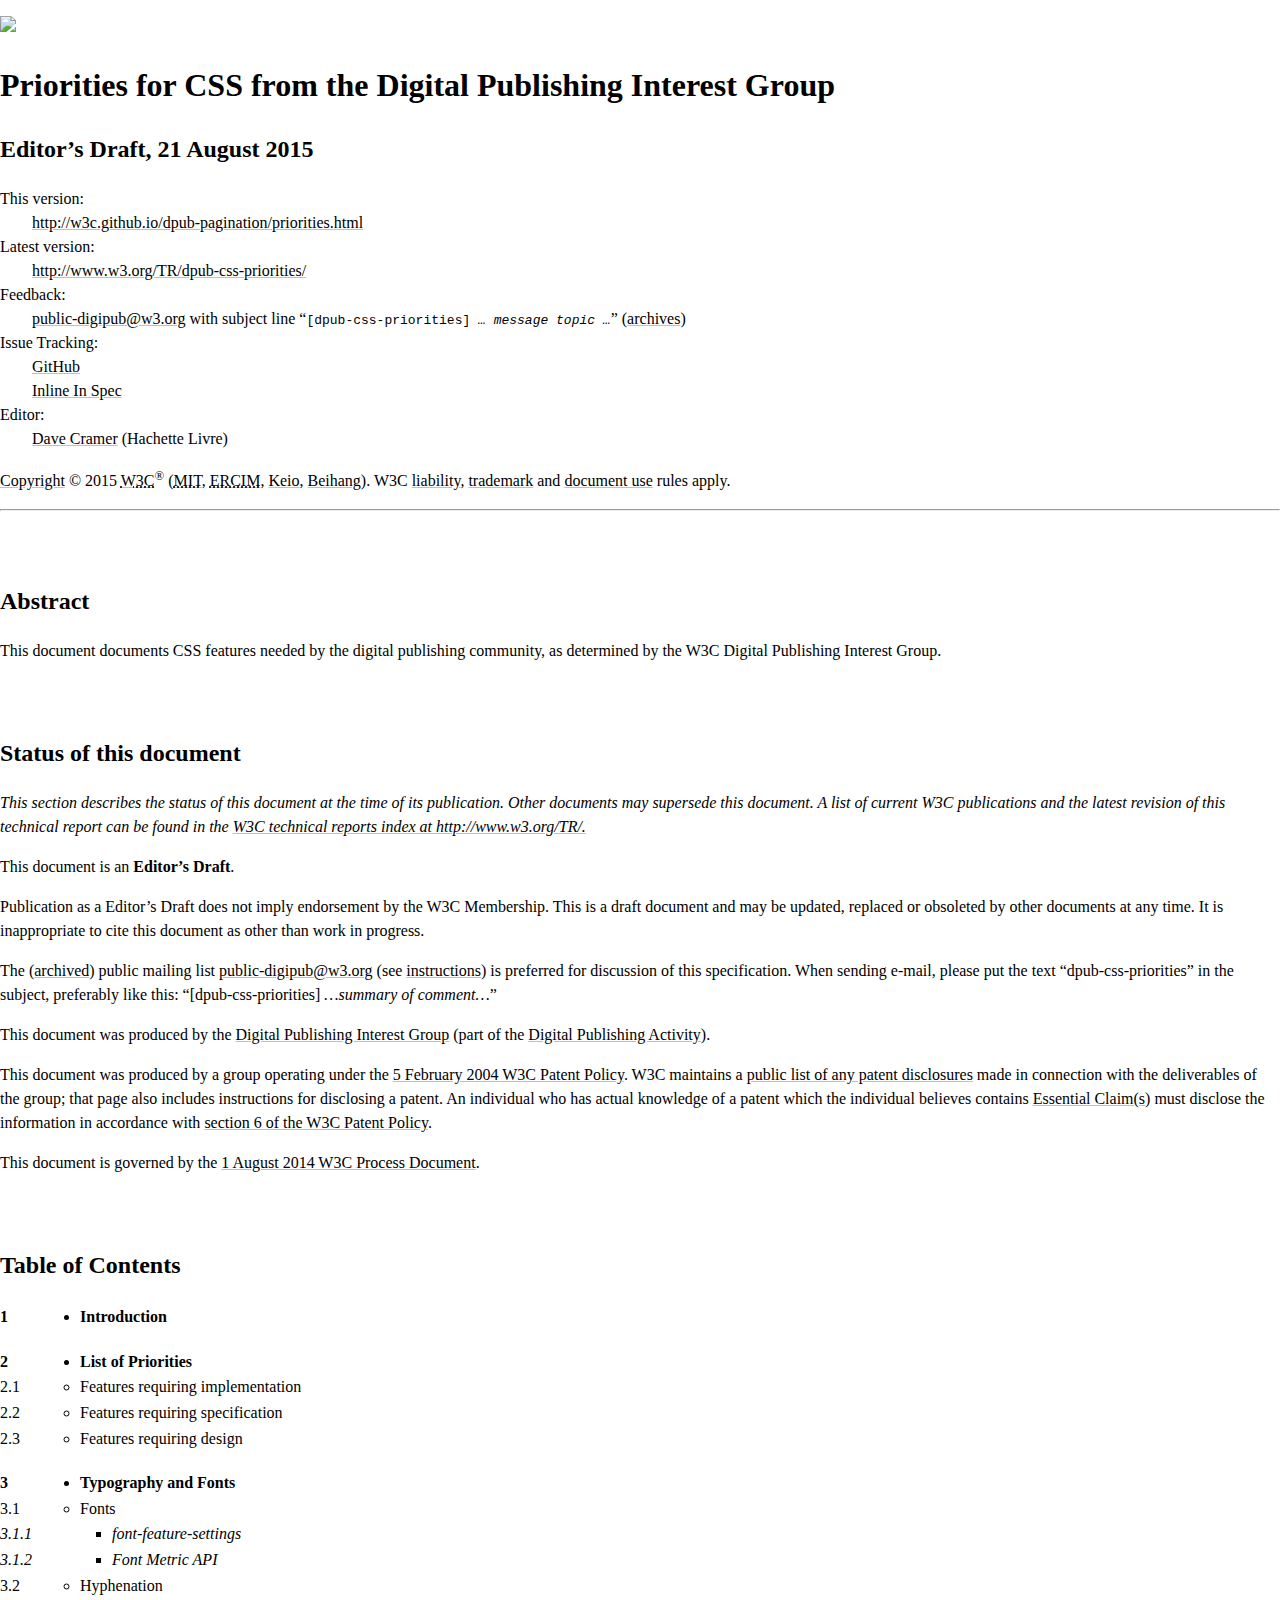
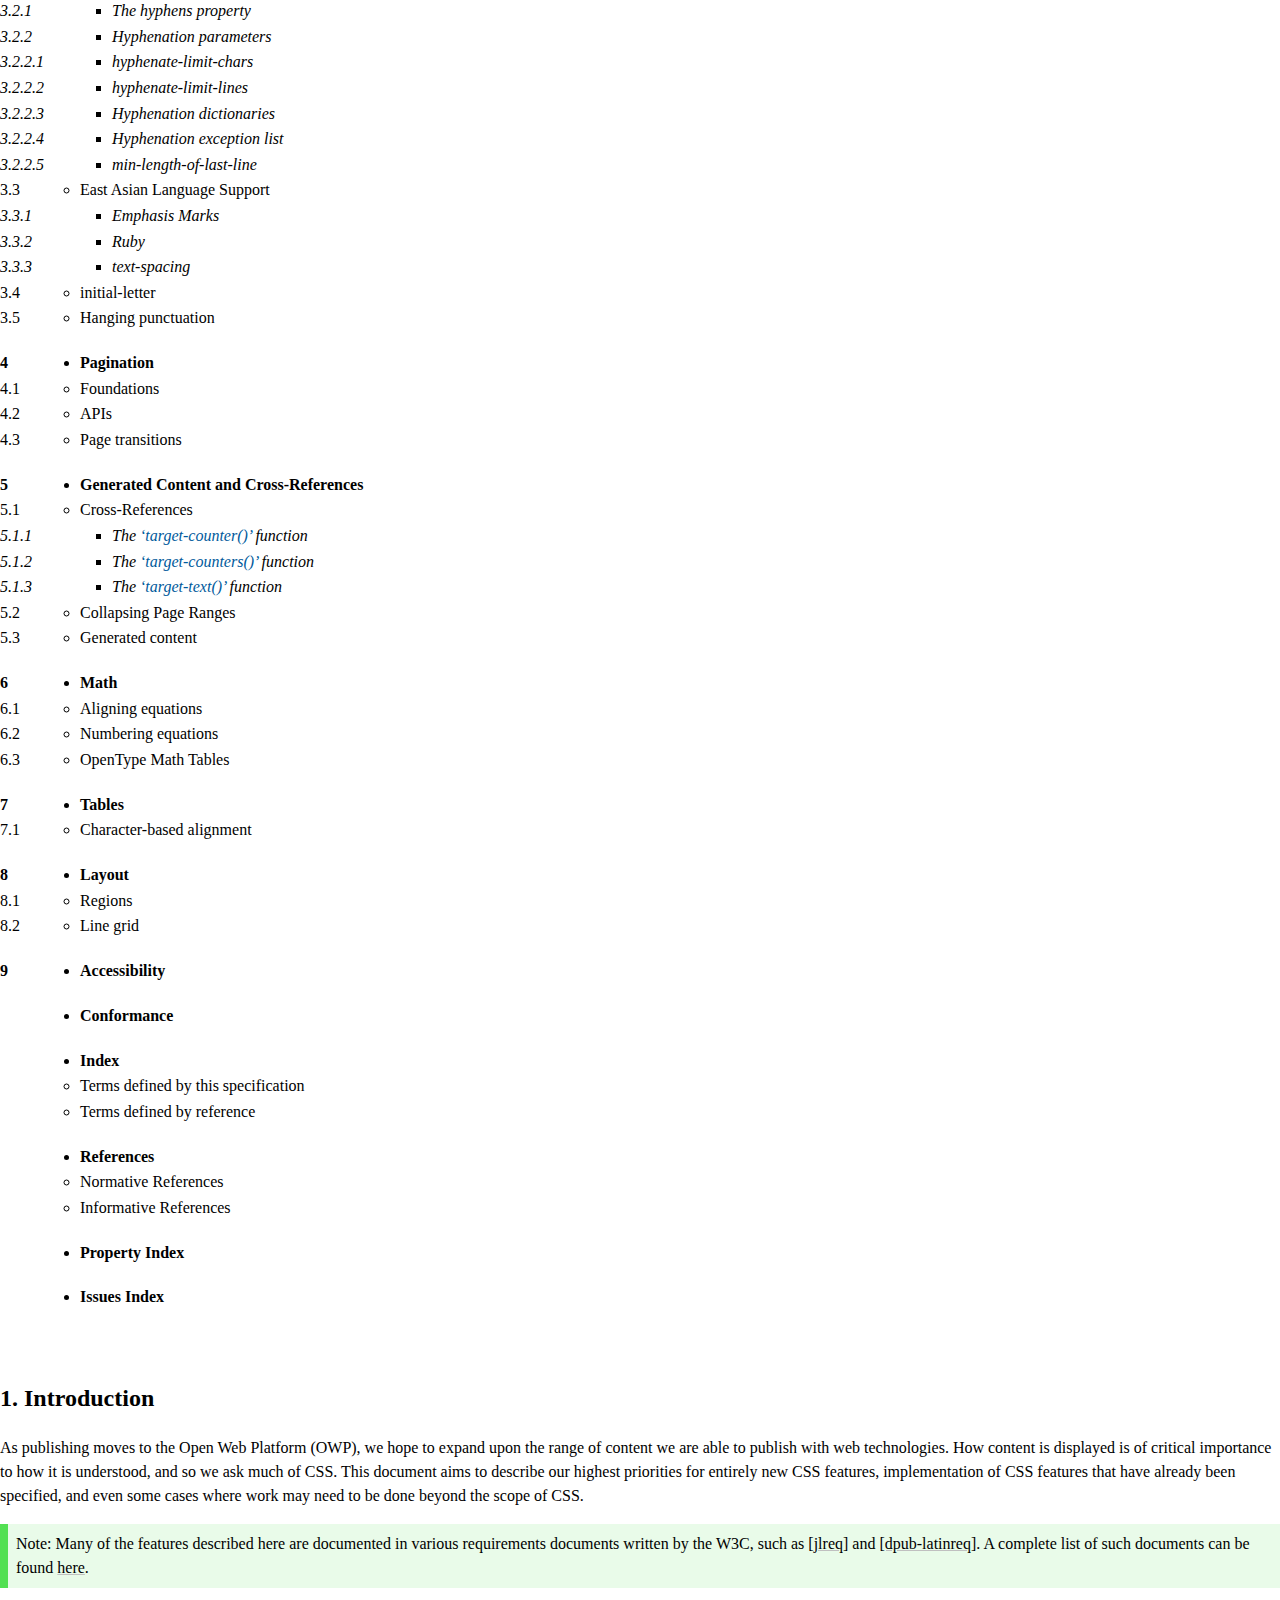
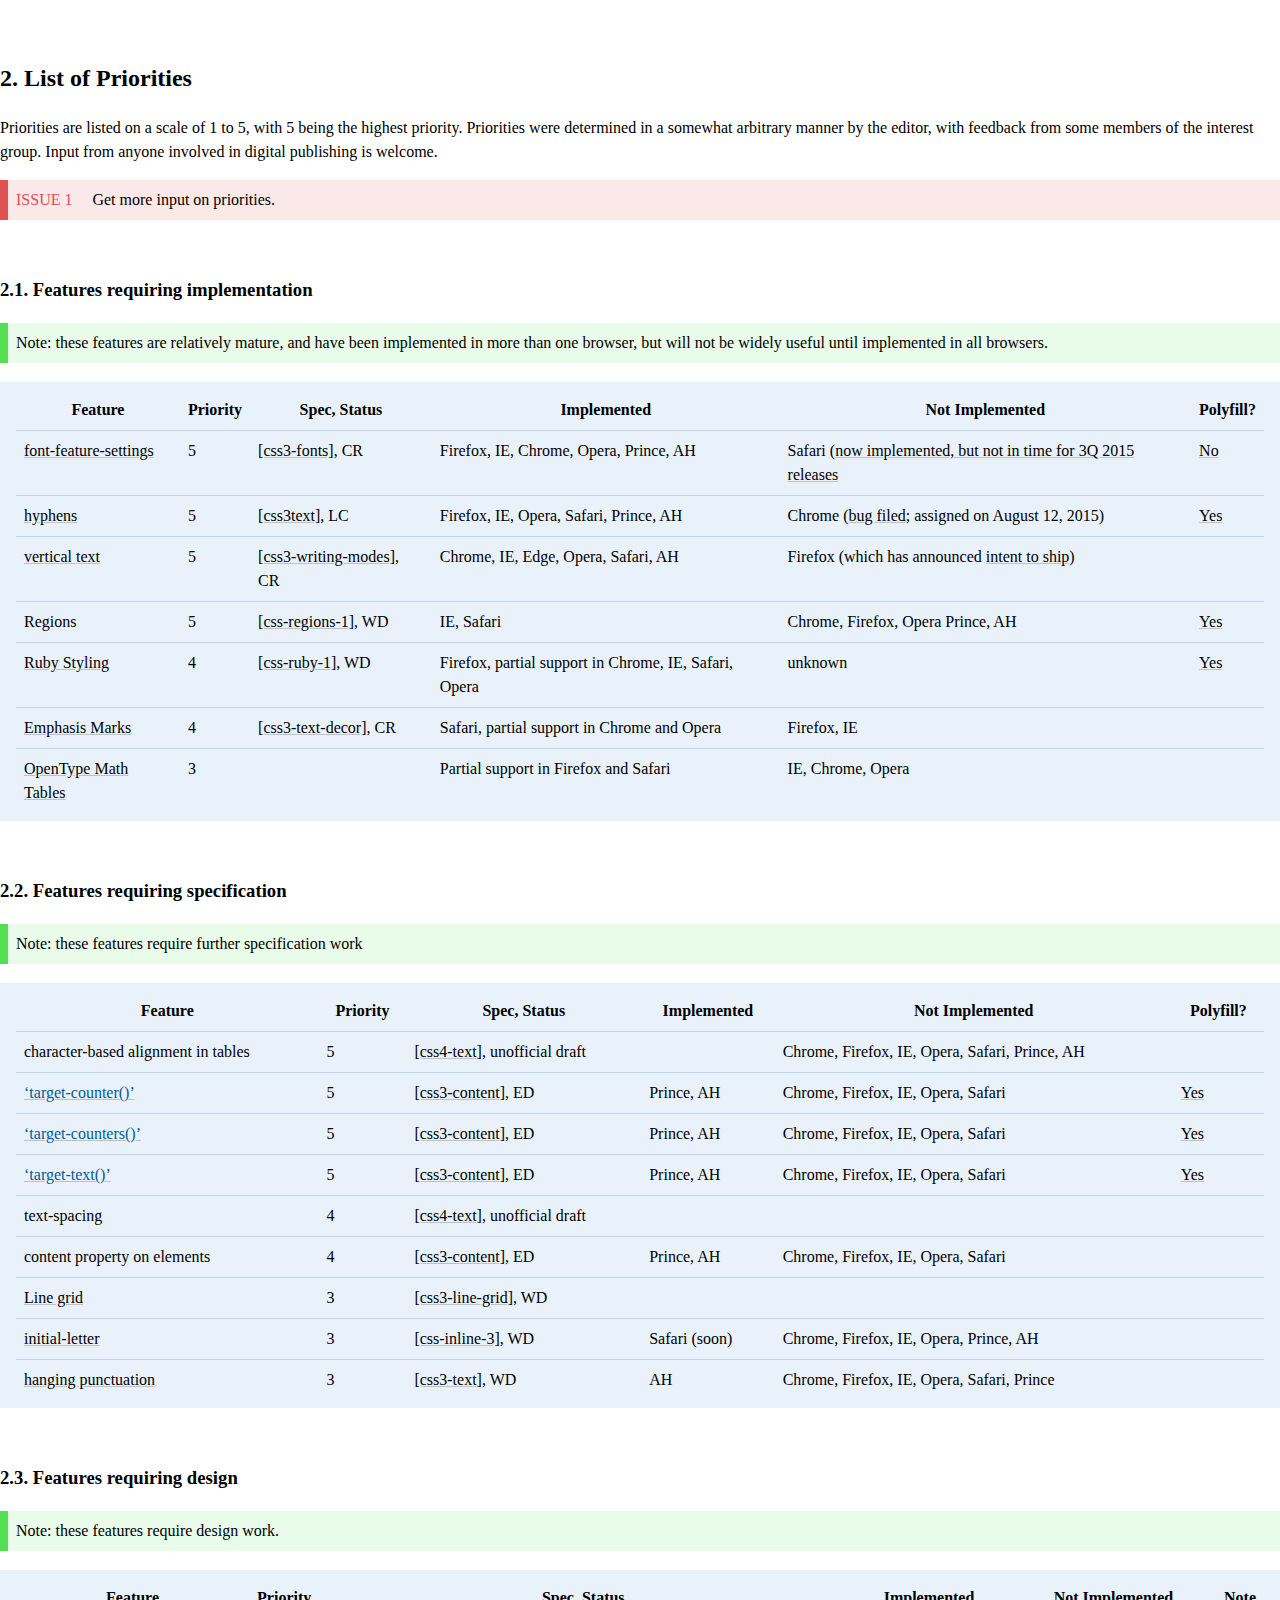
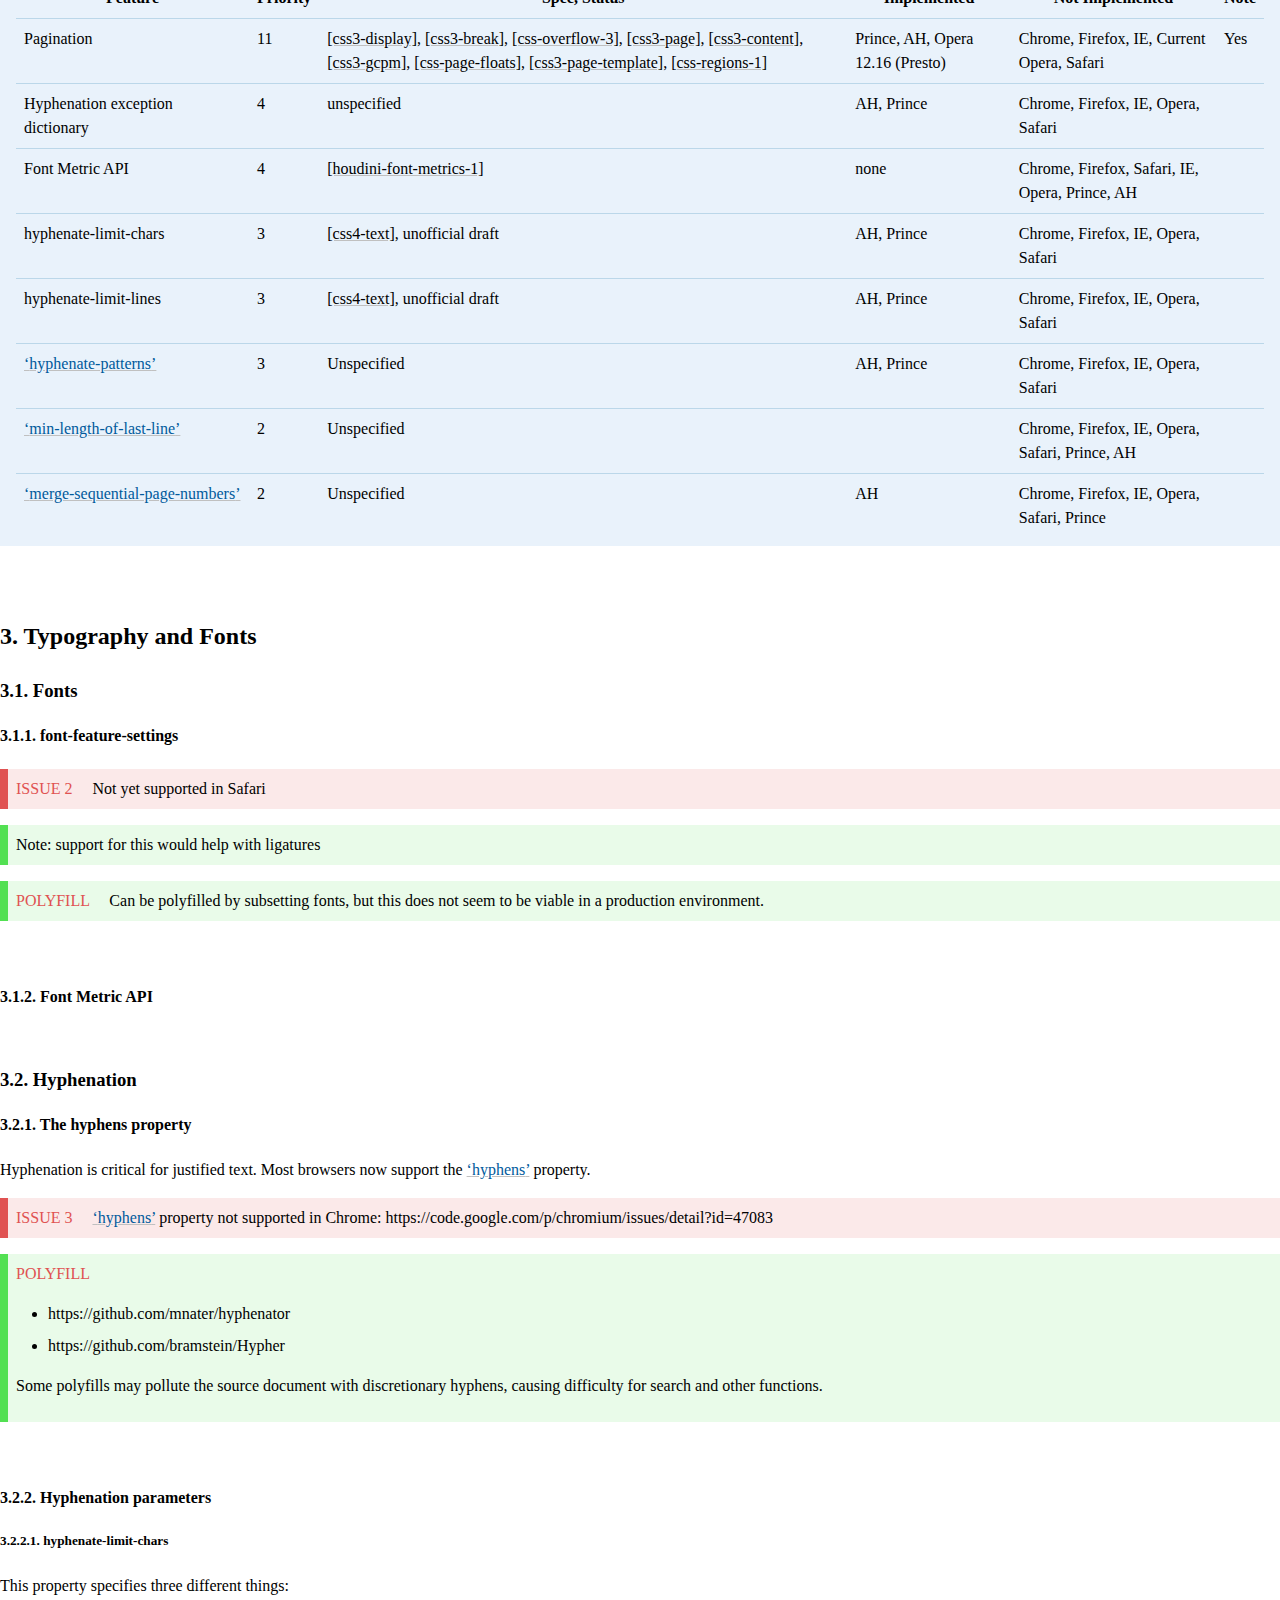
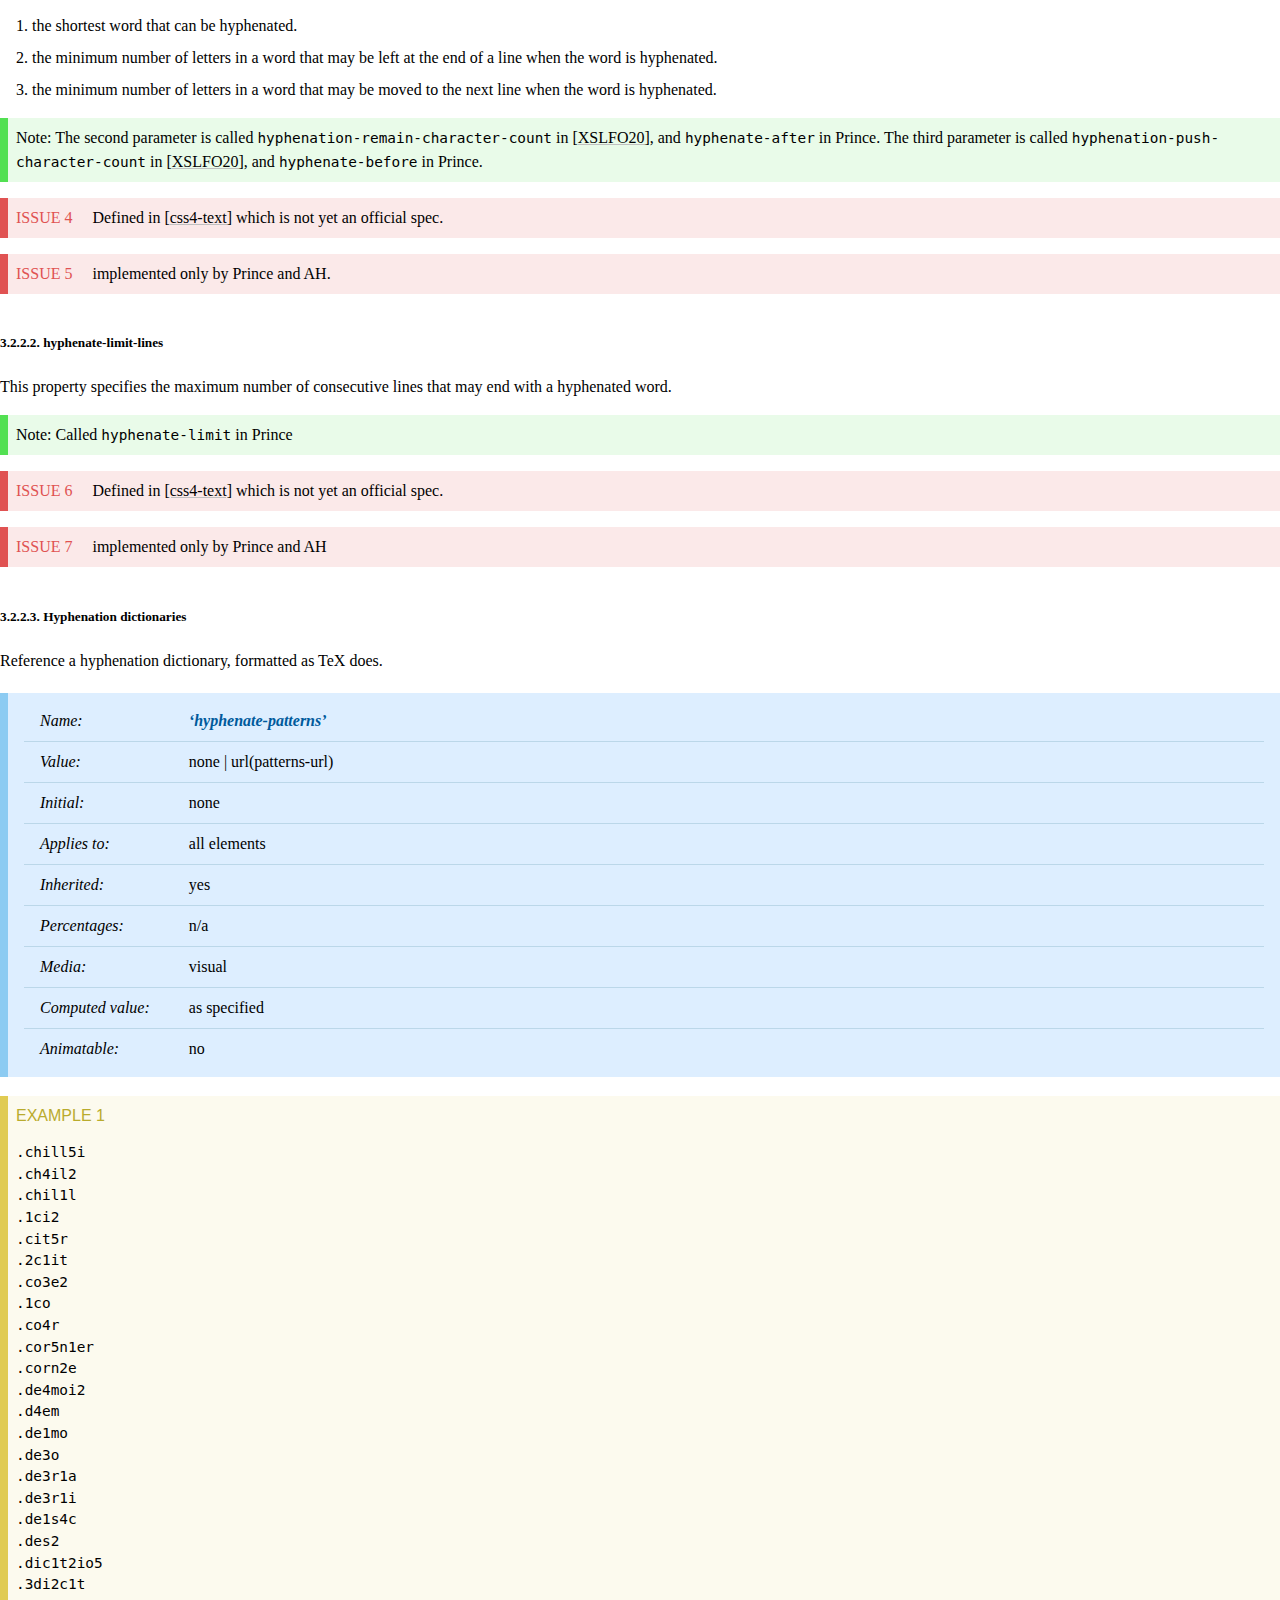
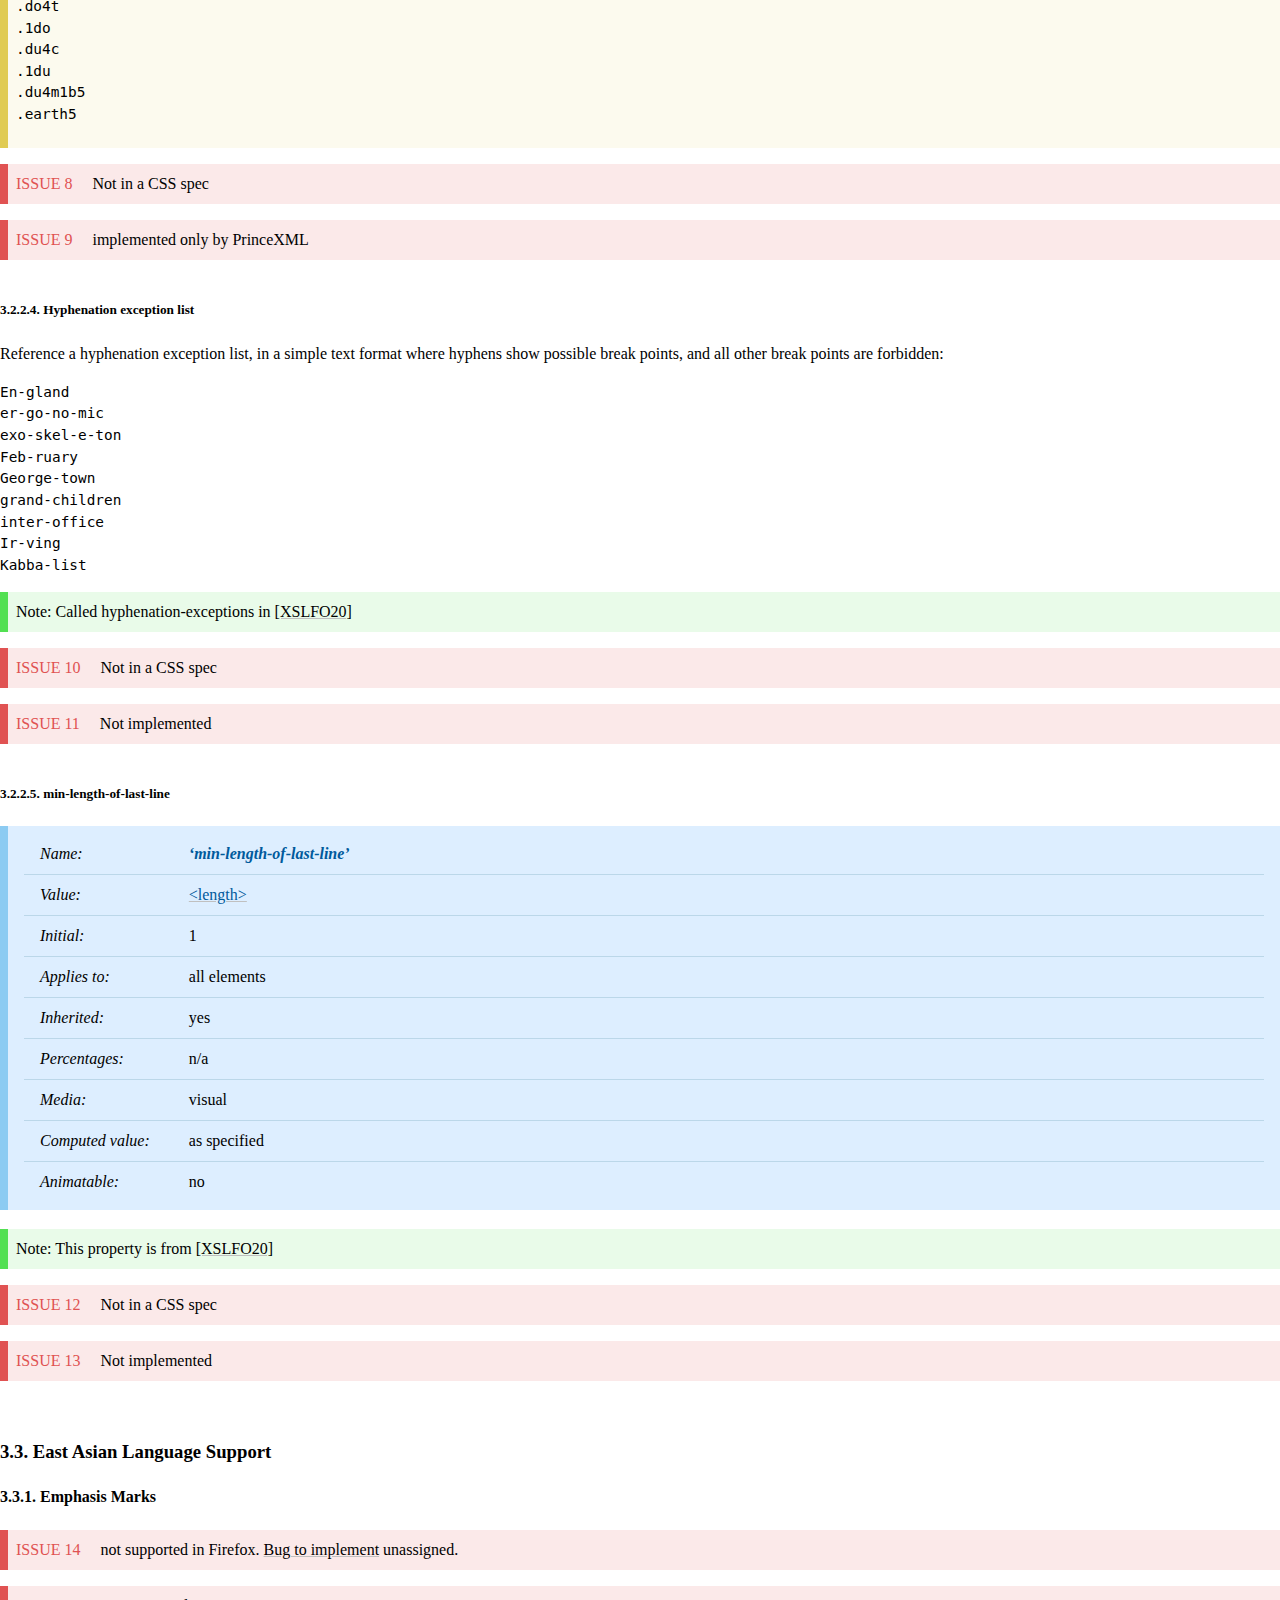
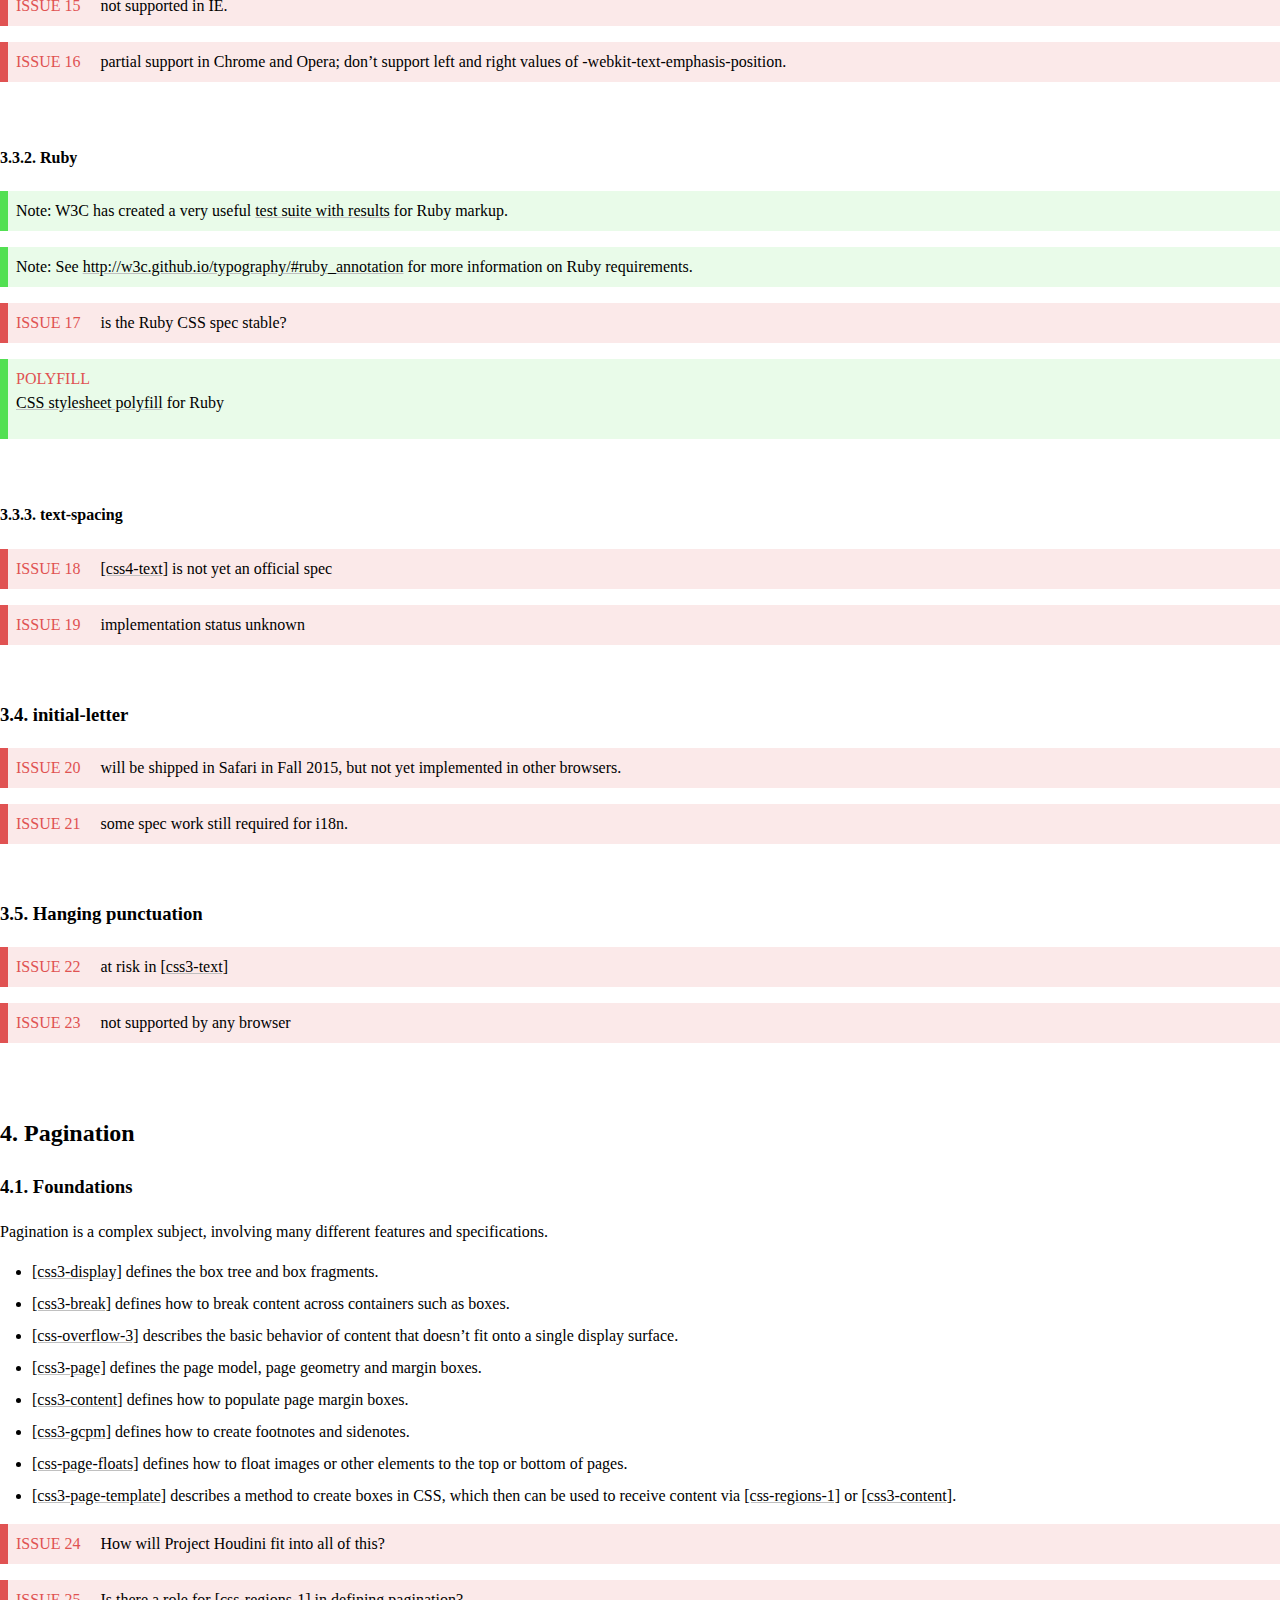
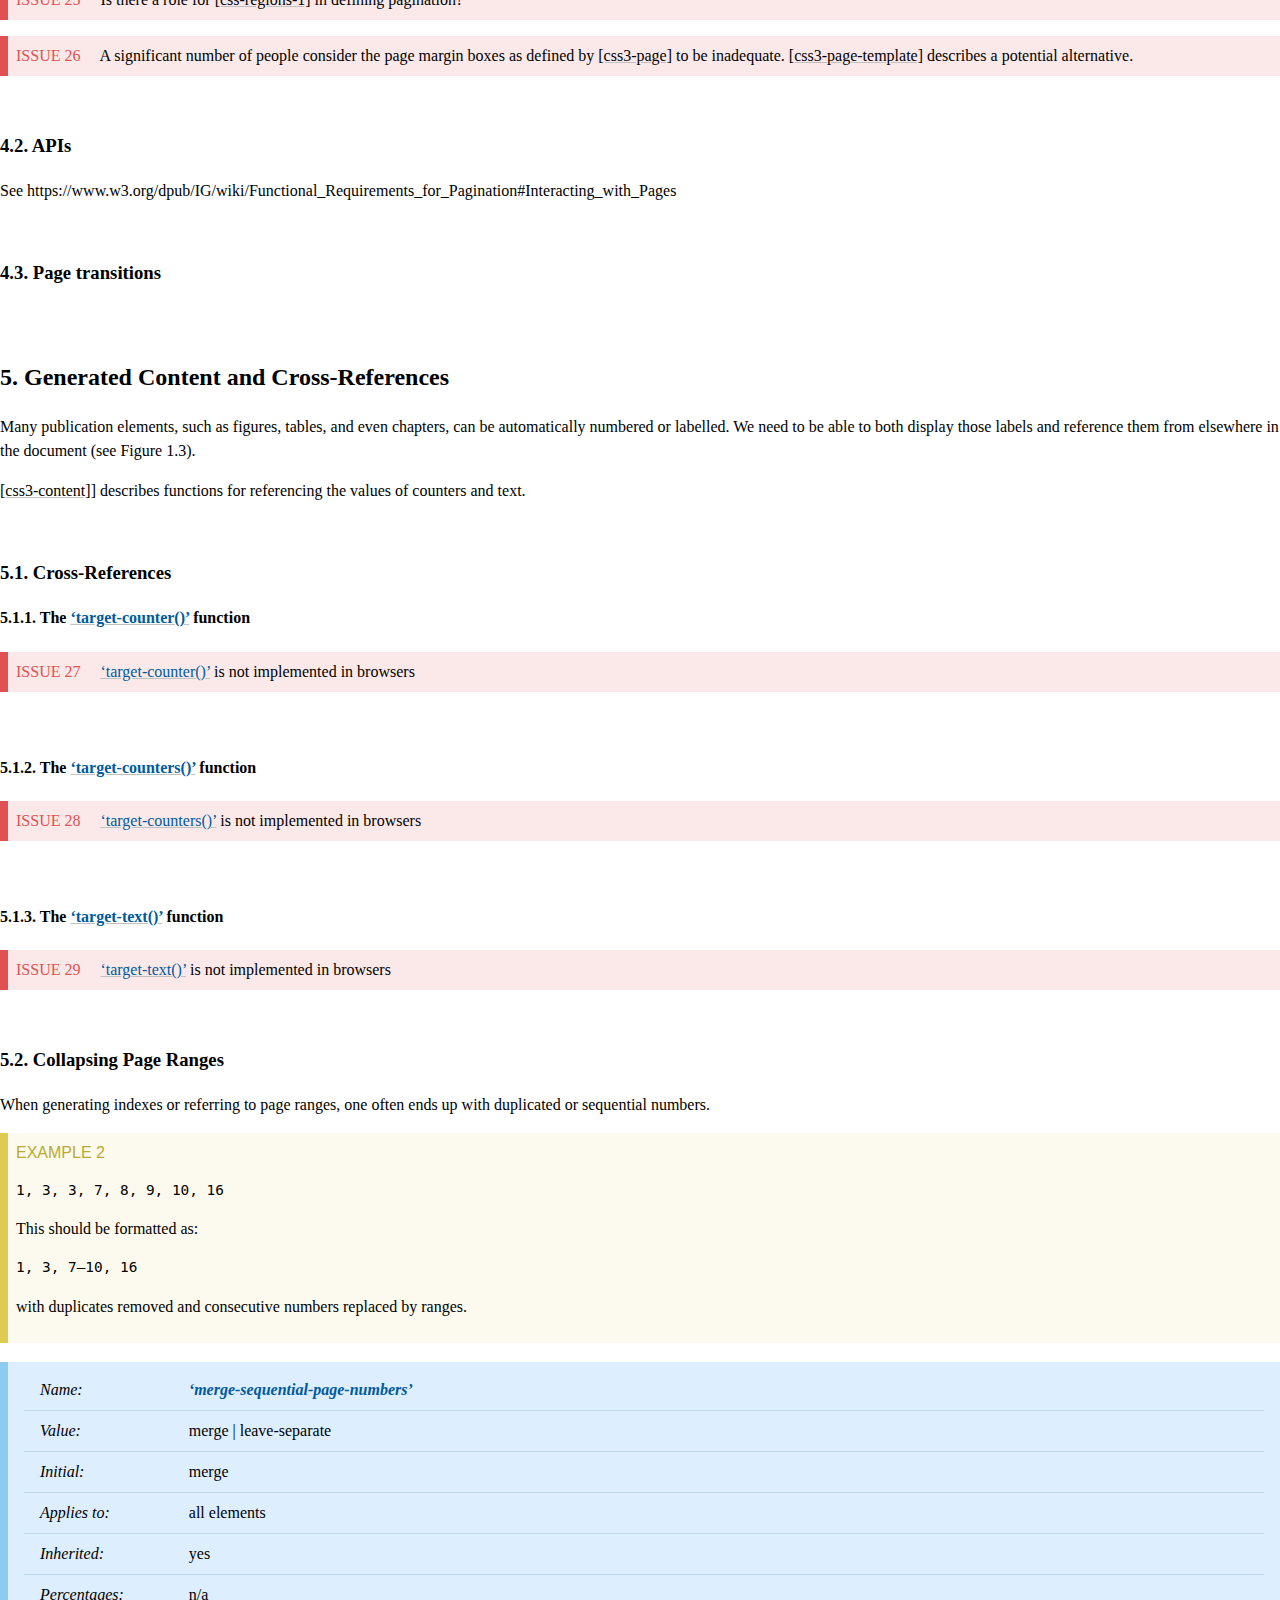
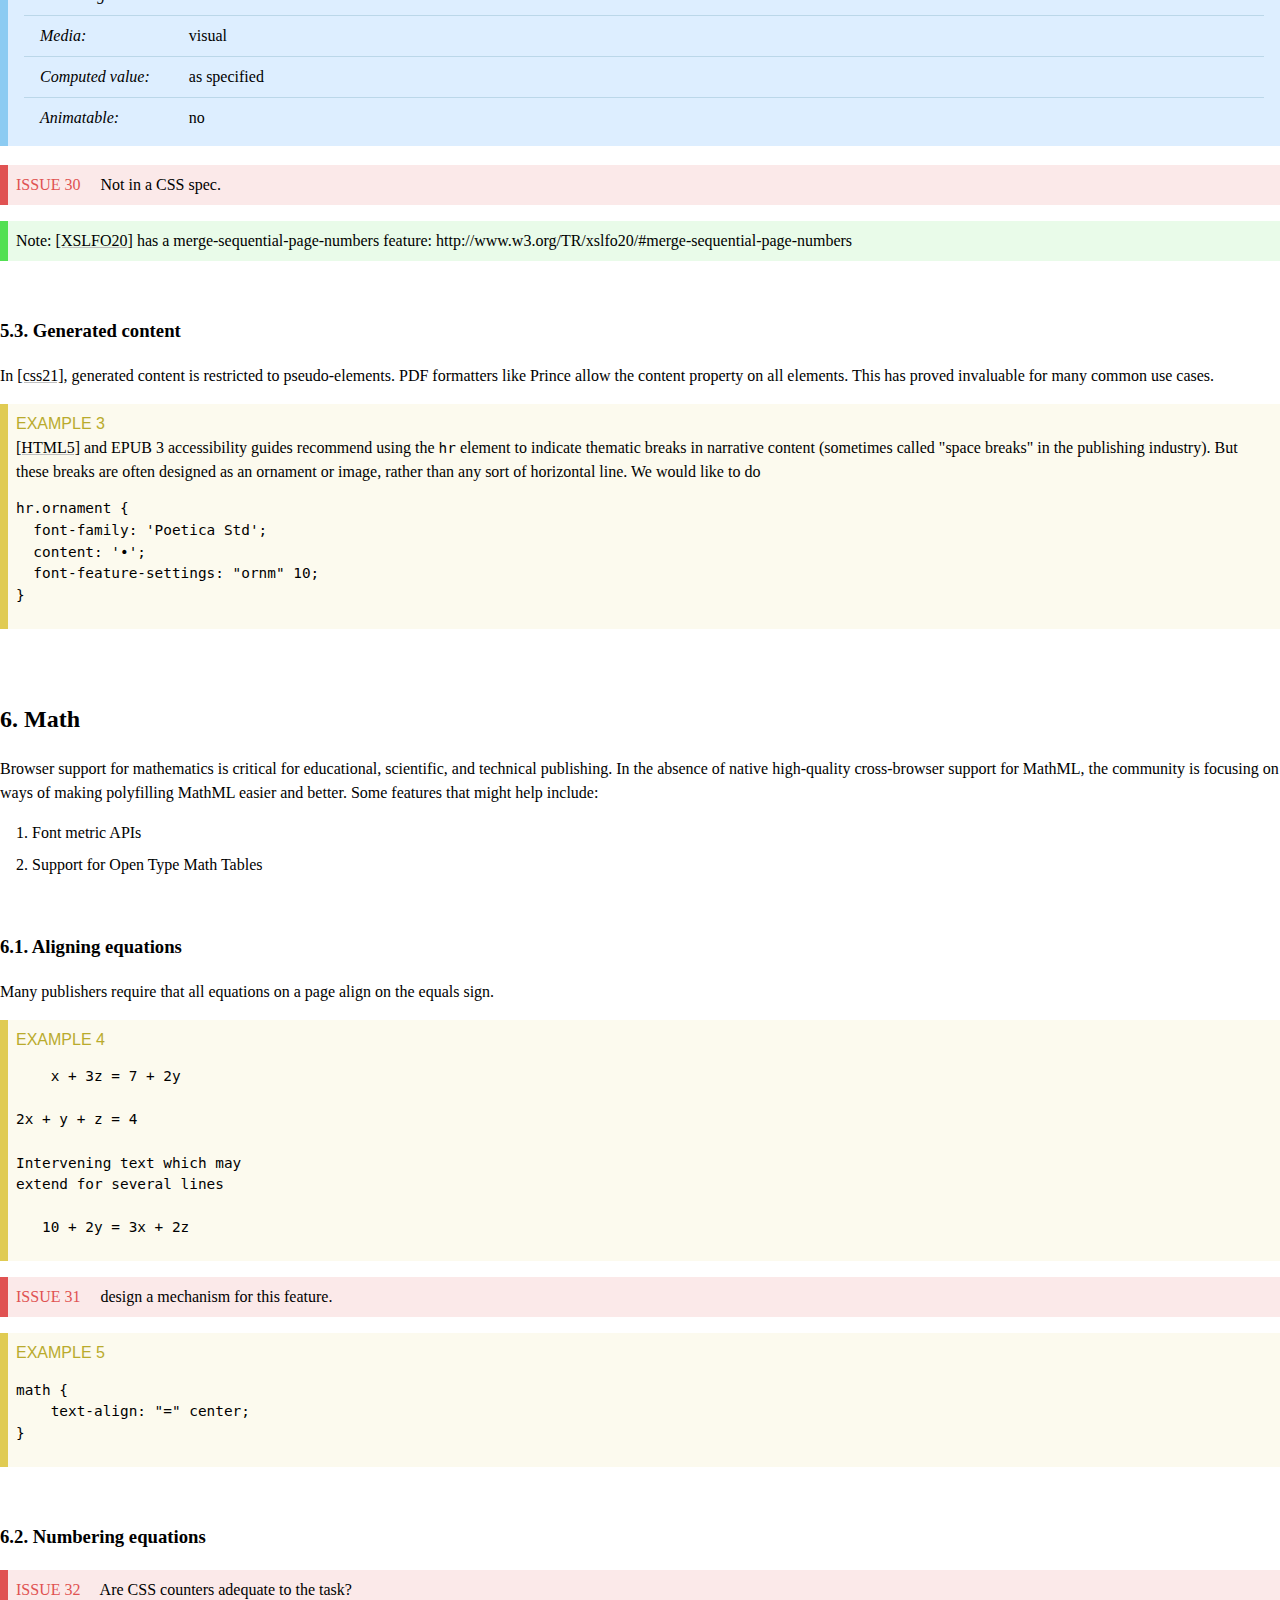
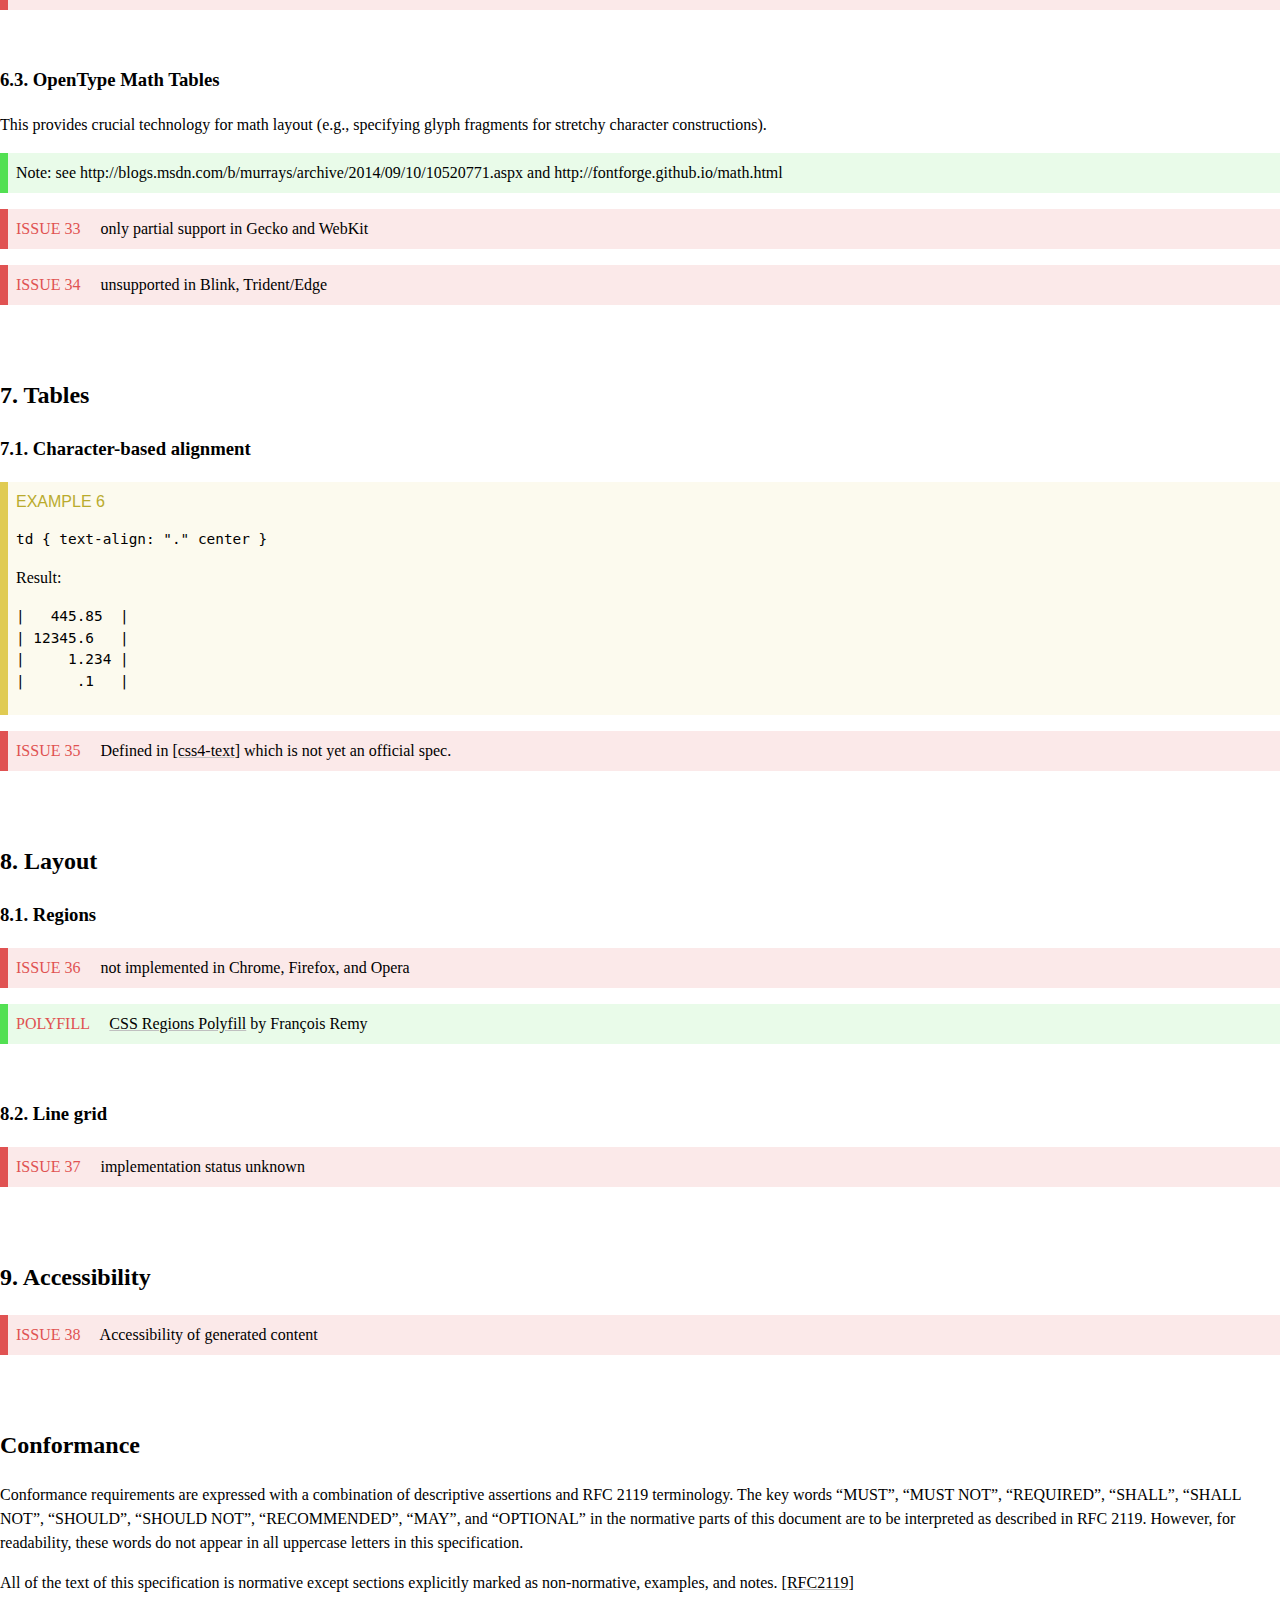
==== commit 97e8d377: "fixing typo" ====
--- a/priorities.html
+++ b/priorities.html
@@ -11,13 +11,16 @@
   <meta content="[WORKSTATUS]" name="csswg-work-status">
   
   
-  <meta content="DREAM" name="w3c-status">
+  <meta content="ED" name="w3c-status">
   
   
   <link href="default.css" rel="stylesheet" type="text/css">
-    
-  
-  <link href="https://www.w3.org/StyleSheets/TR/W3C-DREAM" rel="stylesheet" type="text/css">
+  
+  
+  <link href="../csslogo.ico" rel="shortcut icon" type="image/x-icon">
+  
+  
+  <link href="https://www.w3.org/StyleSheets/TR/W3C-ED" rel="stylesheet" type="text/css">
   
 
   <meta content="Bikeshed 1.0.0" name="generator">
@@ -132,7 +135,7 @@
   
    <h1 class="p-name no-ref" id="title">Priorities for CSS from the Digital Publishing Interest Group</h1>
   
-   <h2 class="no-num no-toc no-ref heading settled" id="subtitle"><span class="content">A Collection of Interesting Ideas,
+   <h2 class="no-num no-toc no-ref heading settled" id="subtitle"><span class="content">Editor’s Draft,
     <time class="dt-updated" datetime="2015-08-21">21 August 2015</time></span></h2>
   
    <div data-fill-with="spec-metadata">
@@ -183,13 +186,13 @@
    <p>This document is an <b>Editor’s Draft</b>.
 
   </p>
-   <p>Publication as an Editor’s Draft does not imply endorsement by the W3C
+   <p>Publication as a Editor’s Draft does not imply endorsement by the W3C
    Membership. This is a draft document and may be updated, replaced or
    obsoleted by other documents at any time. It is inappropriate to cite this
    document as other than work in progress.
 
   </p>
-   <p>The (<a href="http://lists.w3.org/Archives/Public/public-digipub/">archived</a>) public
+   <p>The (<a href="https://lists.w3.org/Archives/Public/public-digipub/">archived</a>) public
    mailing list <a href="mailto:public-digipub@w3.org">public-digipub@w3.org</a> (see
    <a href="http://www.w3.org/Mail/Request">instructions</a>) is preferred
    for discussion of this specification. When sending e-mail, please put the
@@ -198,11 +201,11 @@
 
   </p>
    <p>This document was produced by the <a href="http://www.w3.org/dpub/IG/">Digital Publishing Interest Group</a> (part of
-   the <a href="http://www.w3.org/dpub/">Digital Publishing Activity</a>). This document is not on Recommendation track.
+   the <a href="http://www.w3.org/dpub/">Digital Publishing Activity</a>).
 
   </p>
    <p>This document was produced by a group operating under the <a href="http://www.w3.org/Consortium/Patent-Policy-20040205/">5 February
-   2004 W3C Patent Policy</a>. W3C maintains a <a href="http://www.w3.org/2004/01/pp-impl/64149/status" rel="disclosure">public list of any patent disclosures</a> made in
+   2004 W3C Patent Policy</a>. W3C maintains a <a href="http://www.w3.org/2004/01/pp-impl/32061/status" rel="disclosure">public list of any patent disclosures</a> made in
    connection with the deliverables of the group; that page also includes
    instructions for disclosing a patent. An individual who has actual
    knowledge of a patent which the individual believes contains <a href="http://www.w3.org/Consortium/Patent-Policy-20040205/#def-essential">Essential
@@ -215,7 +218,6 @@
   </p>
    <p>
 </p></div>
->>>>>>> 7972c553a04a8ccdd303bf25adb9b126b3e1978e
 
   <div data-fill-with="at-risk"></div>
 
@@ -408,7 +410,7 @@
    <p>As publishing moves to the Open Web Platform (OWP), we hope to expand upon the range of content we are able to publish with web technologies. How content is displayed is of critical importance to how it is understood, and so we ask much of CSS. This document aims to describe our highest priorities for entirely new CSS features, implementation of CSS features that have already been specified, and even some cases where work may need to be done beyond the scope of CSS.</p>
 
 
-   <p class="note" role="note">Note: Many of the features described here are documented in various requirements documents written by the W3C, such as <a data-link-type="biblio" href="#biblio-dpub-latinreq">[dpub-latinreq]</a> and <a data-link-type="biblio" href="#biblio-jlreq">[jlreq]</a>. A complete list of such documents can be found <a href="http://www.w3.org/International/layout">here</a>.</p>
+   <p class="note" role="note">Note: Many of the features described here are documented in various requirements documents written by the W3C, such as <a data-link-type="biblio" href="#biblio-jlreq">[jlreq]</a> and <a data-link-type="biblio" href="#biblio-dpub-latinreq">[dpub-latinreq]</a>. A complete list of such documents can be found <a href="http://www.w3.org/International/layout">here</a>.</p>
 
 
    <h2 class="heading settled" data-level="2" id="summary"><span class="secno">2. </span><span class="content">
@@ -490,13 +492,13 @@
 
      <tr>
 
-      <td>vertical text
+      <td><a href="http://w3c.github.io/typography/#vertical_text">vertical text</a>
 
       <td>5
 
       <td><a data-link-type="biblio" href="#biblio-css3-writing-modes">[css3-writing-modes]</a>, CR
 
-      <td>Chrome, IE, Opera, Safari, AH
+      <td>Chrome, IE, Edge, Opera, Safari, AH
 
       <td>Firefox (which has announced <a href="https://mail.mozilla.org/pipermail/firefox-dev/2015-July/003050.html">intent to ship</a>)
 
@@ -526,7 +528,7 @@
 
      <tr>
 
-      <td><a href="#ruby">Ruby</a>
+      <td><a href="#ruby">Ruby Styling</a>
 
       <td>4
 
@@ -1251,10 +1253,13 @@
 </span><a class="self-link" href="#ruby"></a></h4>
 
 
-   <p class="issue" id="issue-6f561c44"><a class="self-link" href="#issue-6f561c44"></a> Details needed on level of support in different browsers, and priorities for implementing features</p>
-
-
-   <p class="issue" id="issue-fa46a009"><a class="self-link" href="#issue-fa46a009"></a> is the spec stable?</p>
+   <p class="note" role="note">Note: W3C has created a very useful <a href="http://www.w3.org/International/tests/repo/results/ruby-html">test suite with results</a> for Ruby markup.</p>
+
+
+   <p class="note" role="note">Note: See <a href="http://w3c.github.io/typography/#ruby_annotation">http://w3c.github.io/typography/#ruby_annotation</a> for more information on Ruby requirements.</p>
+
+
+   <p class="issue" id="issue-2756fea4"><a class="self-link" href="#issue-2756fea4"></a> is the Ruby CSS spec stable?</p>
 
 
    <div class="polyfill" id="ruby-polyfill">
@@ -1493,7 +1498,7 @@
 
 
    <div class="example" id="example-0a5870c3"><a class="self-link" href="#example-0a5870c3"></a>
-<a data-link-type="biblio" href="#biblio-html5">[HTML5]</a> and EPUB 3 accessibility guides recommend using the <code>hr</code> element to indicate thematic breaks in narrative content (sometimes called "space breaks" in the publishing industry. But these breaks are often designed as an ornament or image, rather than any sort of horizontal line. We would like to do
+<a data-link-type="biblio" href="#biblio-html5">[HTML5]</a> and EPUB 3 accessibility guides recommend using the <code>hr</code> element to indicate thematic breaks in narrative content (sometimes called "space breaks" in the publishing industry). But these breaks are often designed as an ornament or image, rather than any sort of horizontal line. We would like to do
 
 
     <pre>hr.ornament {
@@ -1716,7 +1721,7 @@
     <ul>
      <li><a href="https://drafts.csswg.org/css-text-3/#propdef-hyphens">hyphens</a>
     </ul>
-   <li><a data-link-type="biblio" href="#biblio-css-values">[css-values]</a> defines the following terms:
+   <li><a data-link-type="biblio" href="#biblio-css-values-3">[css-values]</a> defines the following terms:
     <ul>
      <li><a href="https://drafts.csswg.org/css-values-3/#length-value">&lt;length></a>
      <li><a href="https://drafts.csswg.org/css-values-3/#comb-one">|</a>
@@ -1848,8 +1853,7 @@
    <div class="issue"> not supported in Firefox. <a href="https://bugzilla.mozilla.org/show_bug.cgi?id=1040668">Bug to implement</a> unassigned.<a href="#issue-8277a584"> ↵ </a></div>
    <div class="issue"> not supported in IE.<a href="#issue-48a74c92"> ↵ </a></div>
    <div class="issue"> partial support in Chrome and Opera; don’t support left and right values of -webkit-text-emphasis-position.<a href="#issue-42c68512"> ↵ </a></div>
-   <div class="issue"> Details needed on level of support in different browsers, and priorities for implementing features<a href="#issue-6f561c44"> ↵ </a></div>
-   <div class="issue"> is the spec stable?<a href="#issue-fa46a009"> ↵ </a></div>
+   <div class="issue"> is the Ruby CSS spec stable?<a href="#issue-2756fea4"> ↵ </a></div>
    <div class="issue"> <a data-link-type="biblio" href="#biblio-css4-text">[css4-text]</a> is not yet an official spec<a href="#issue-10b2e175"> ↵ </a></div>
    <div class="issue"> implementation status unknown<a href="#issue-9bf26f2b"> ↵ </a></div>
    <div class="issue"> will be shipped in Safari in Fall 2015, but not yet implemented in other browsers.<a href="#issue-0d715af6"> ↵ </a></div>
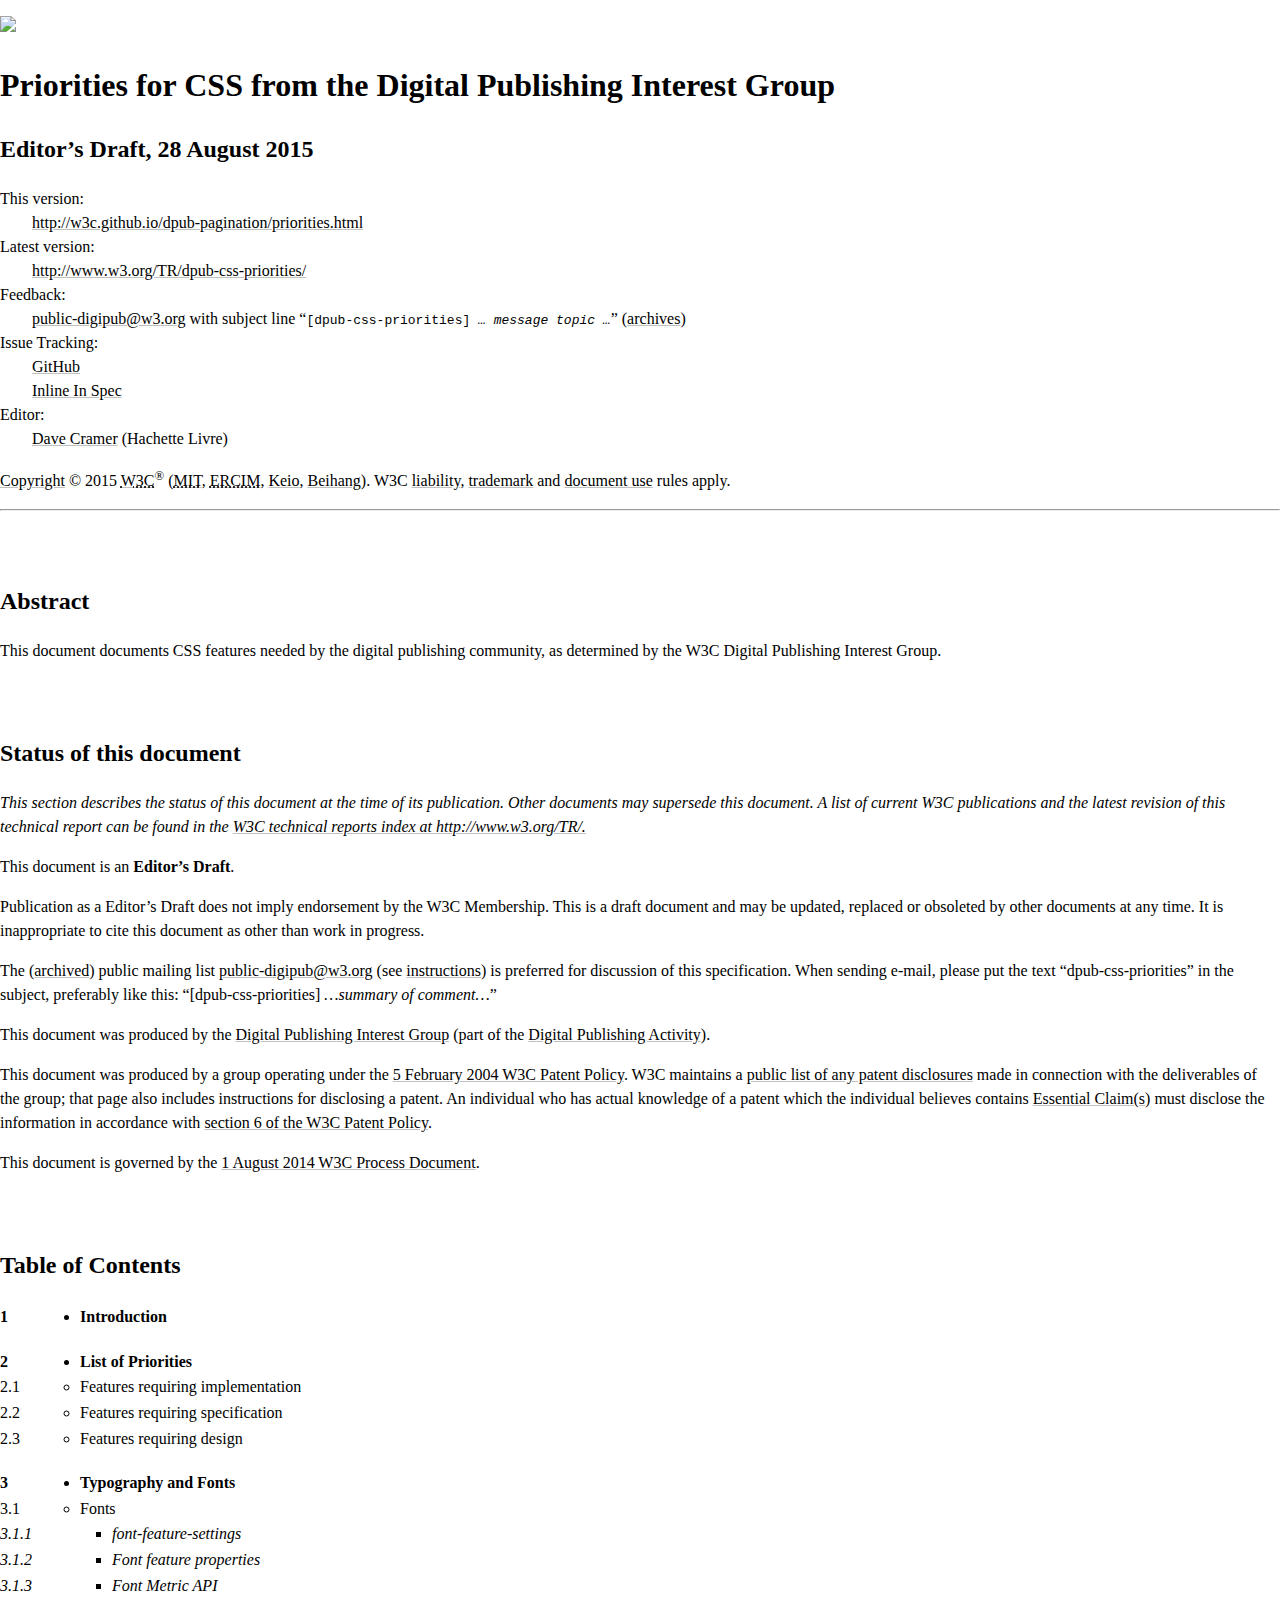
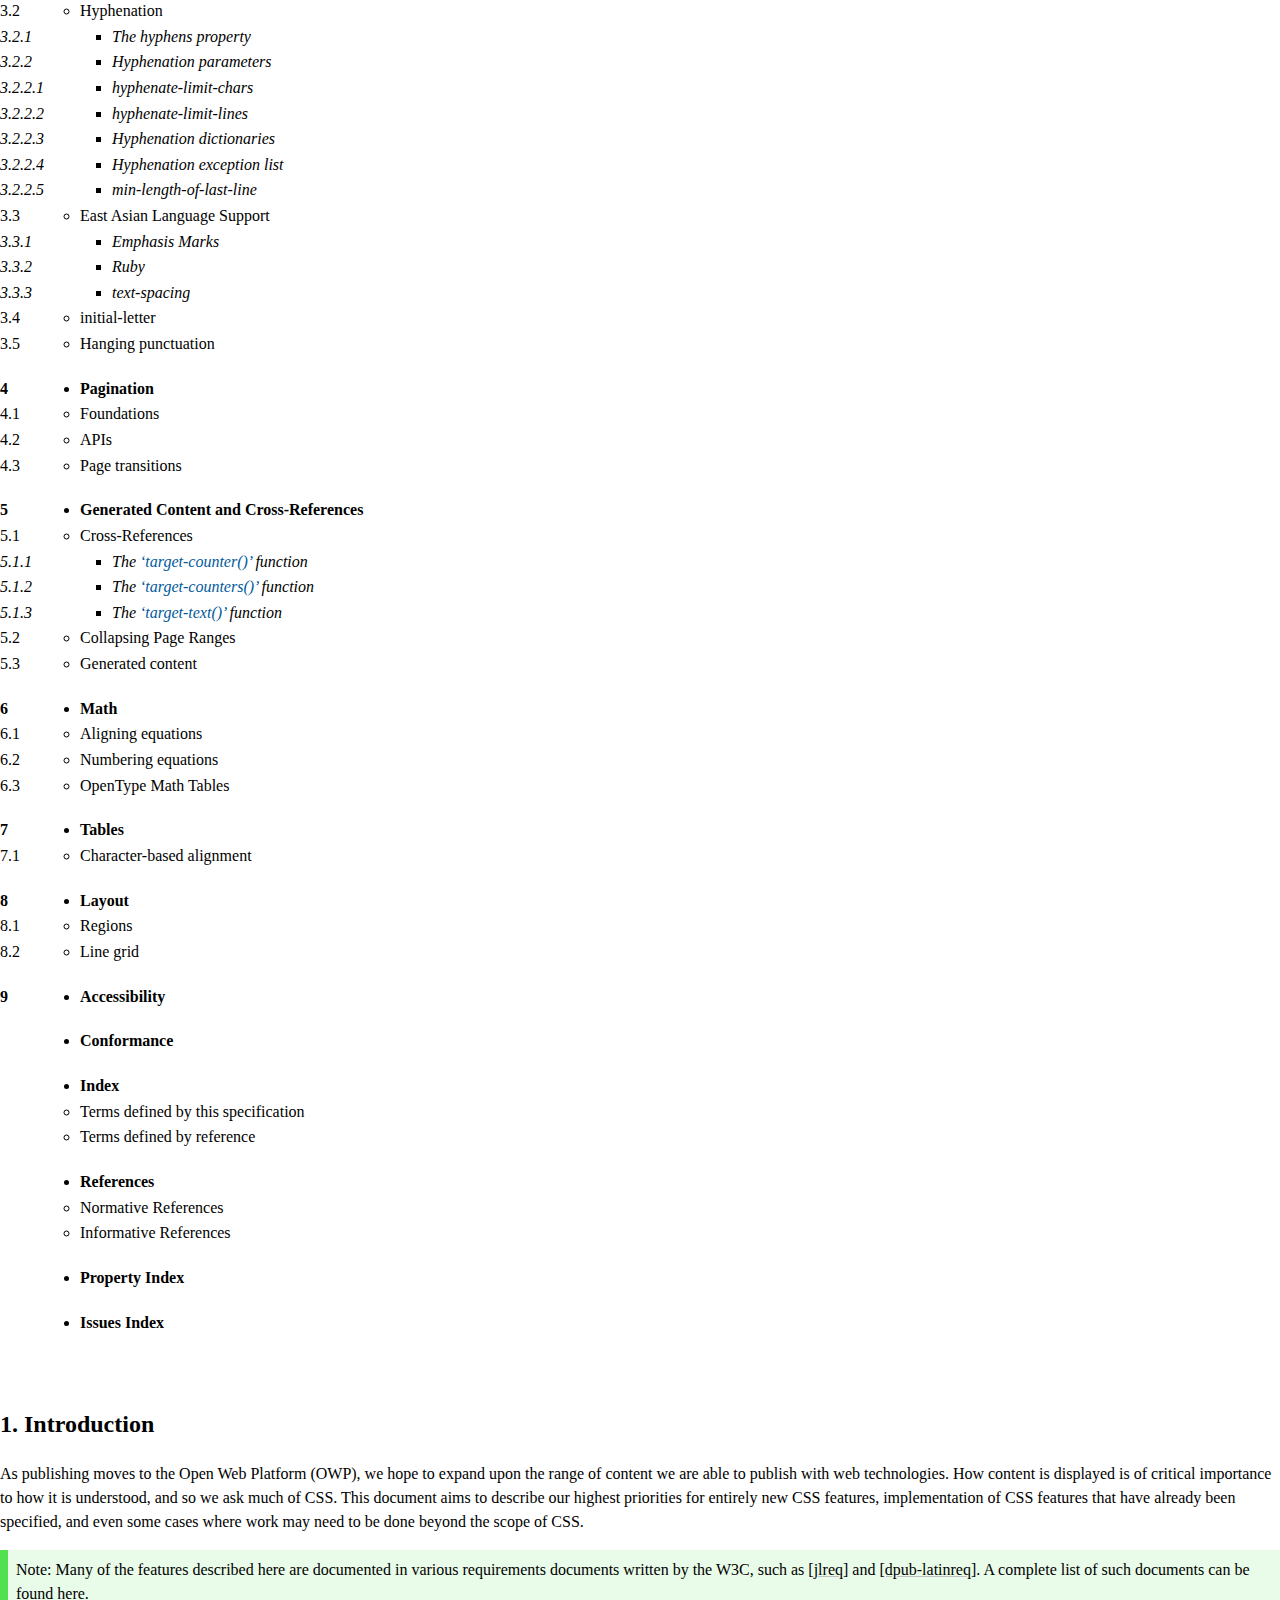
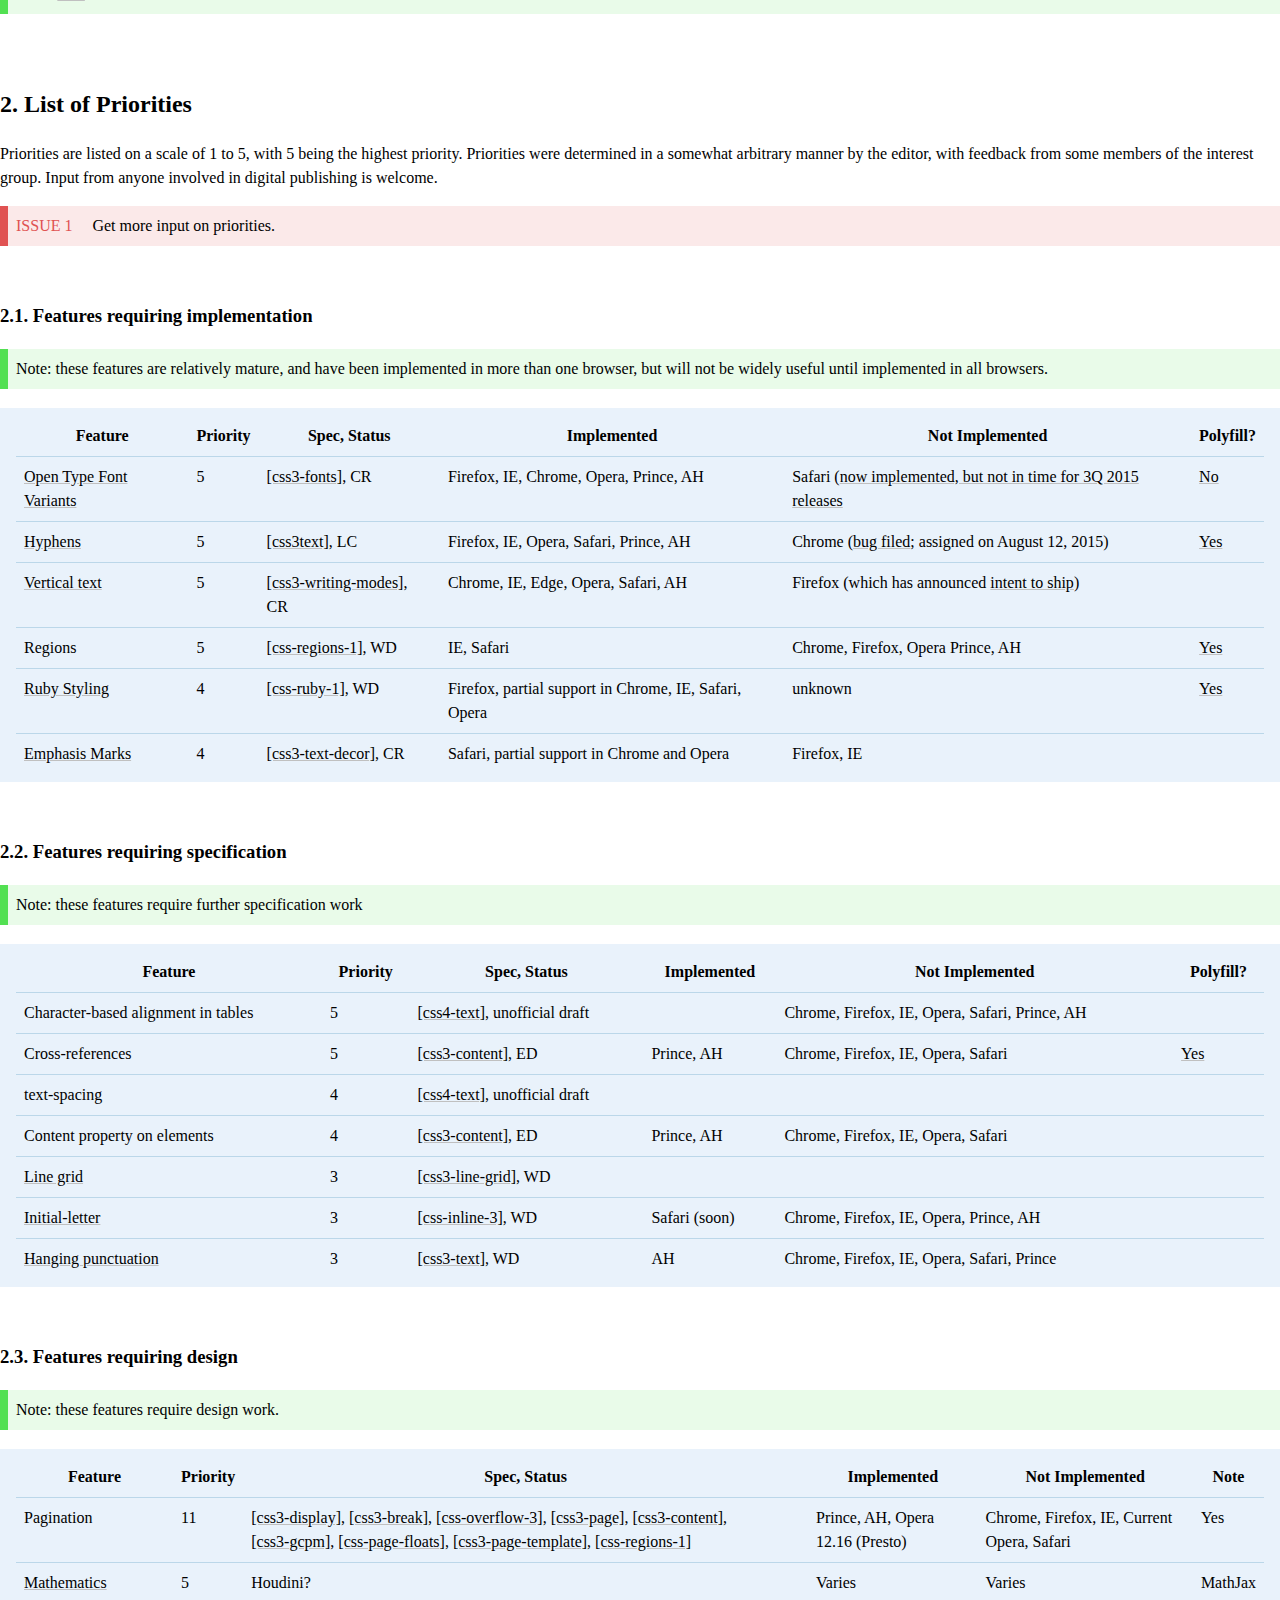
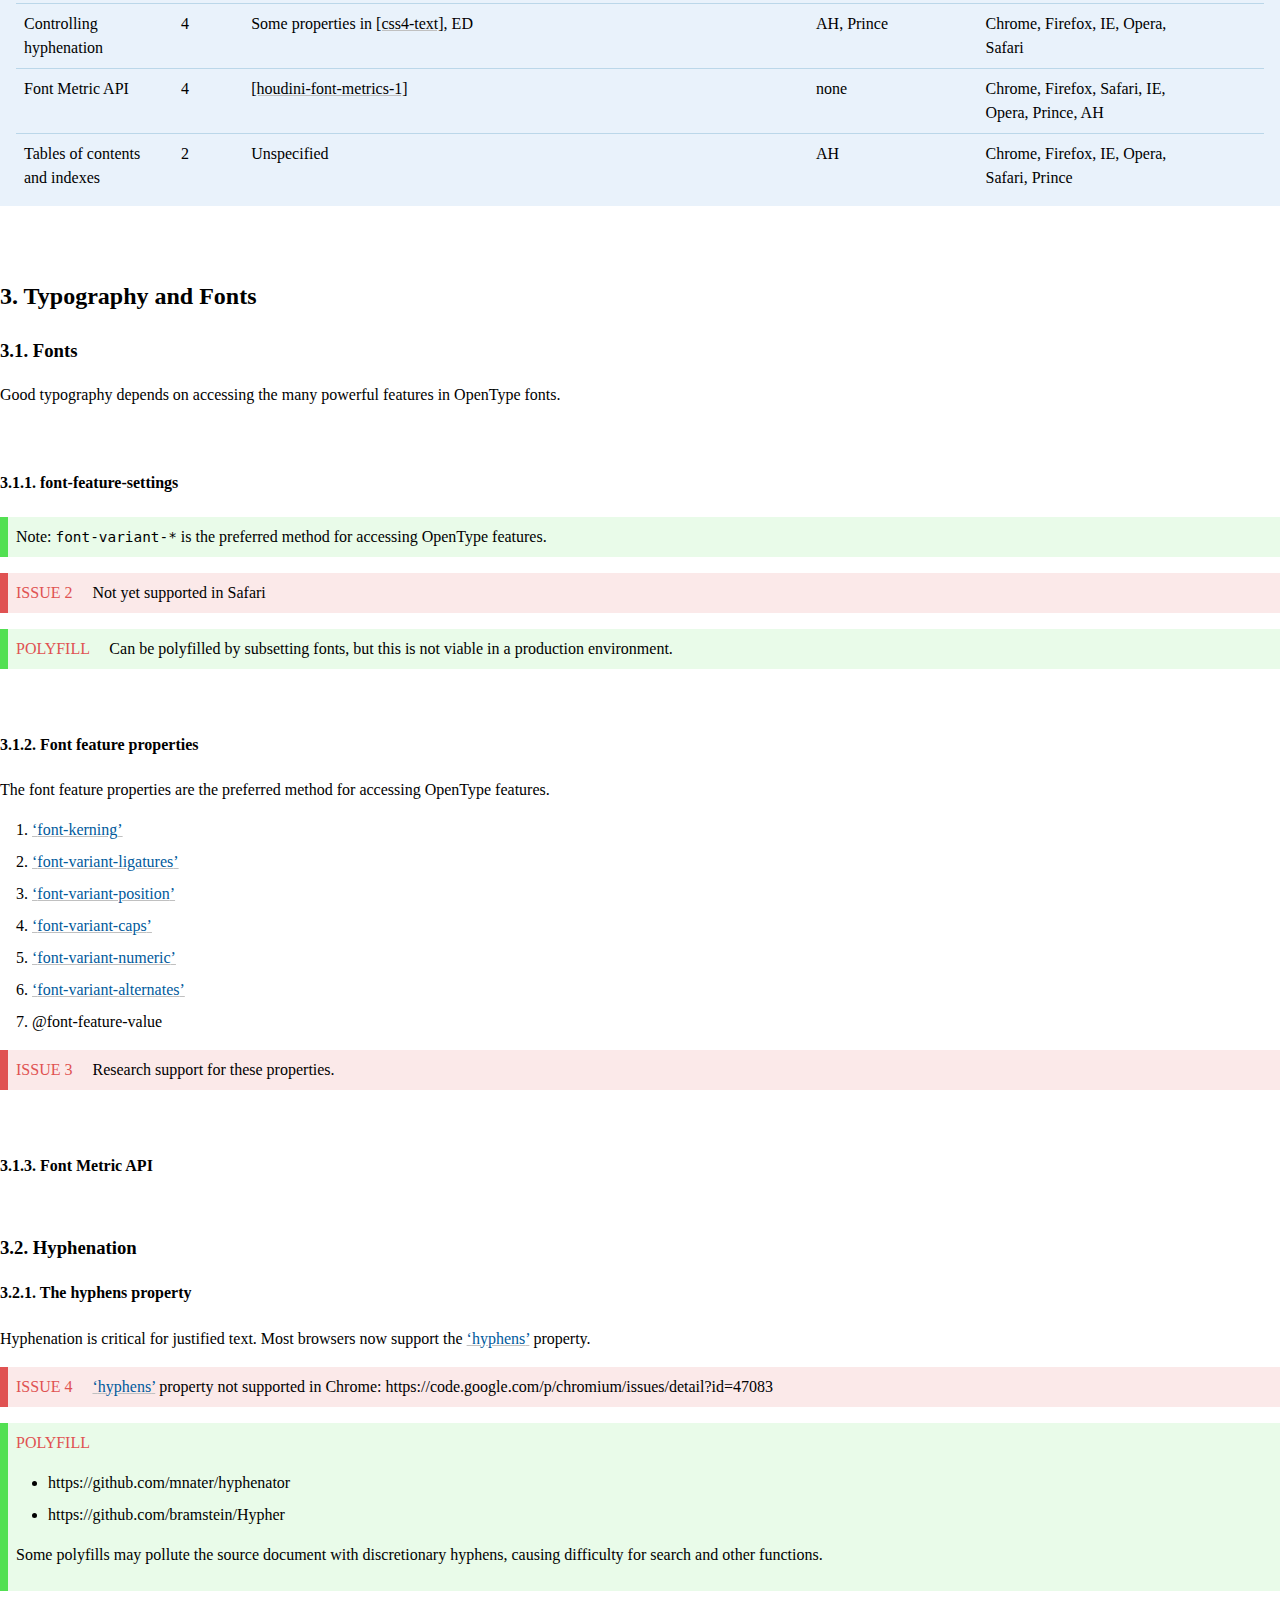
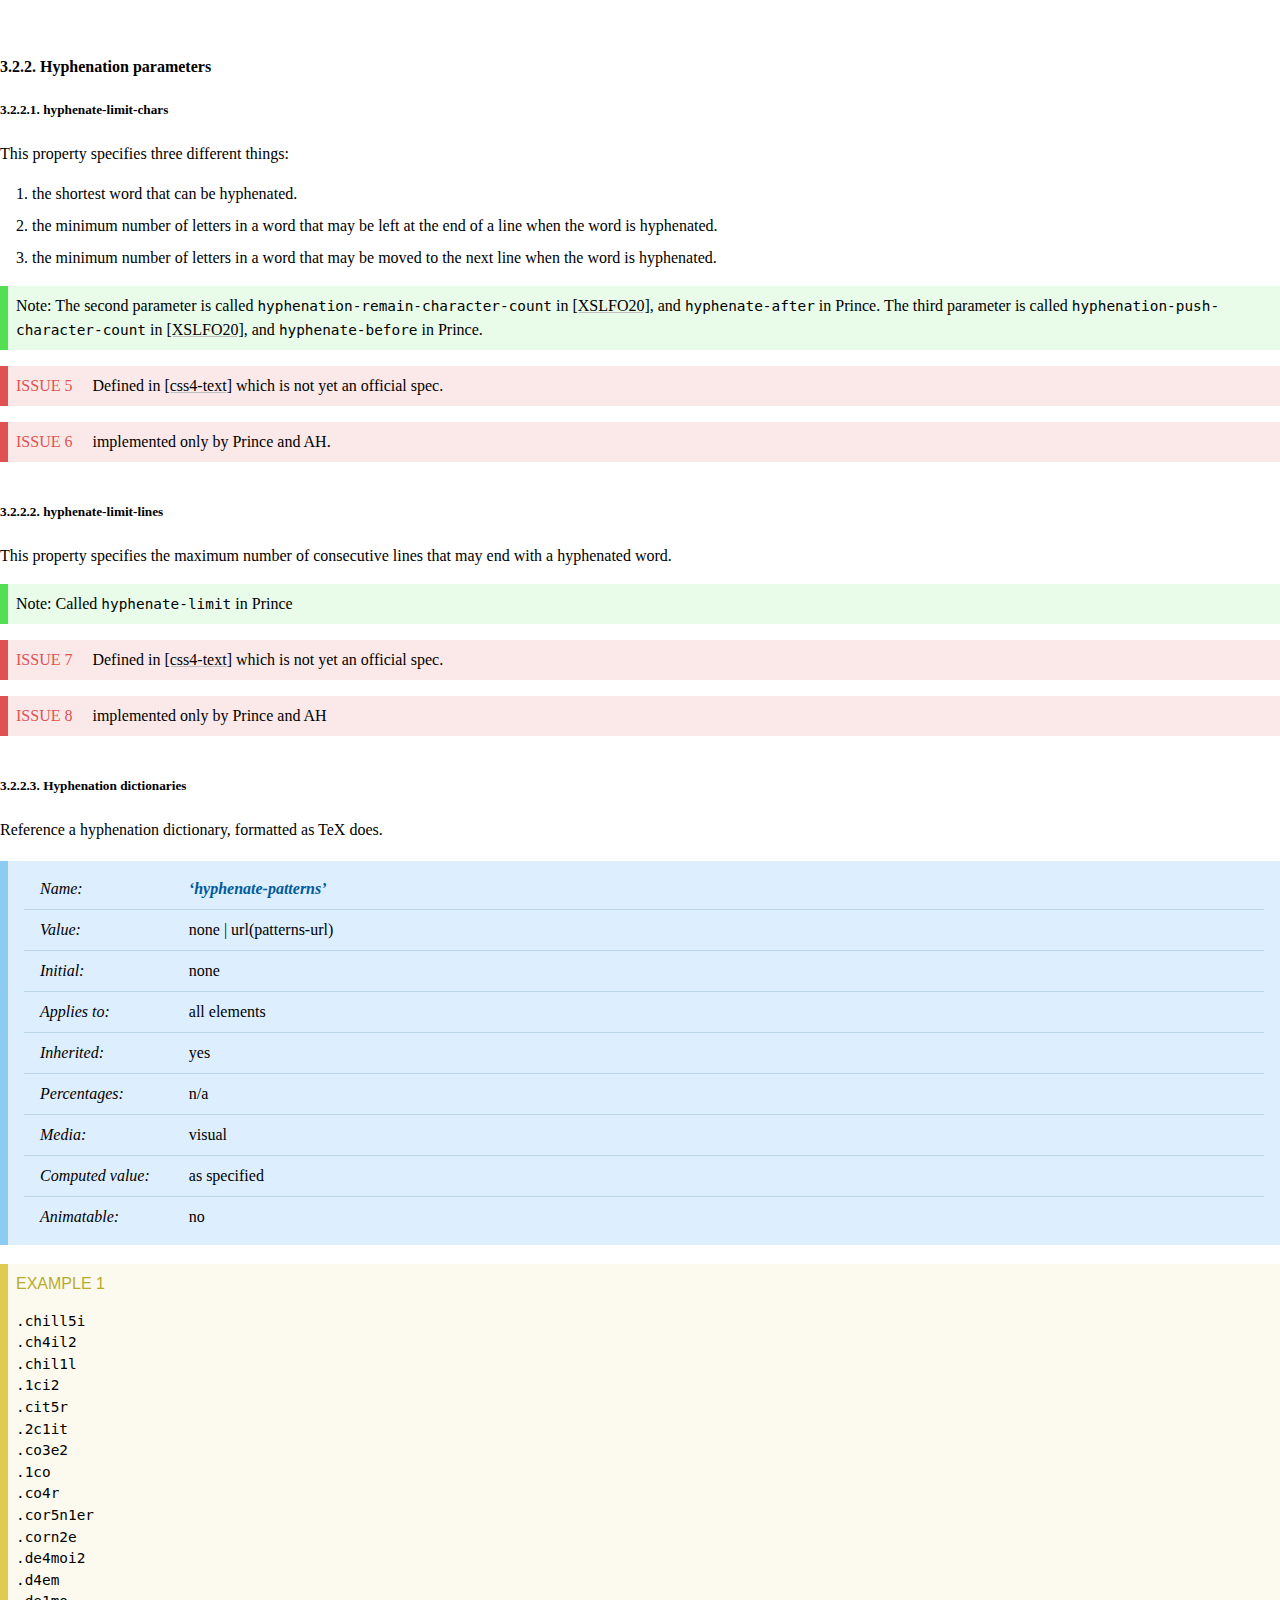
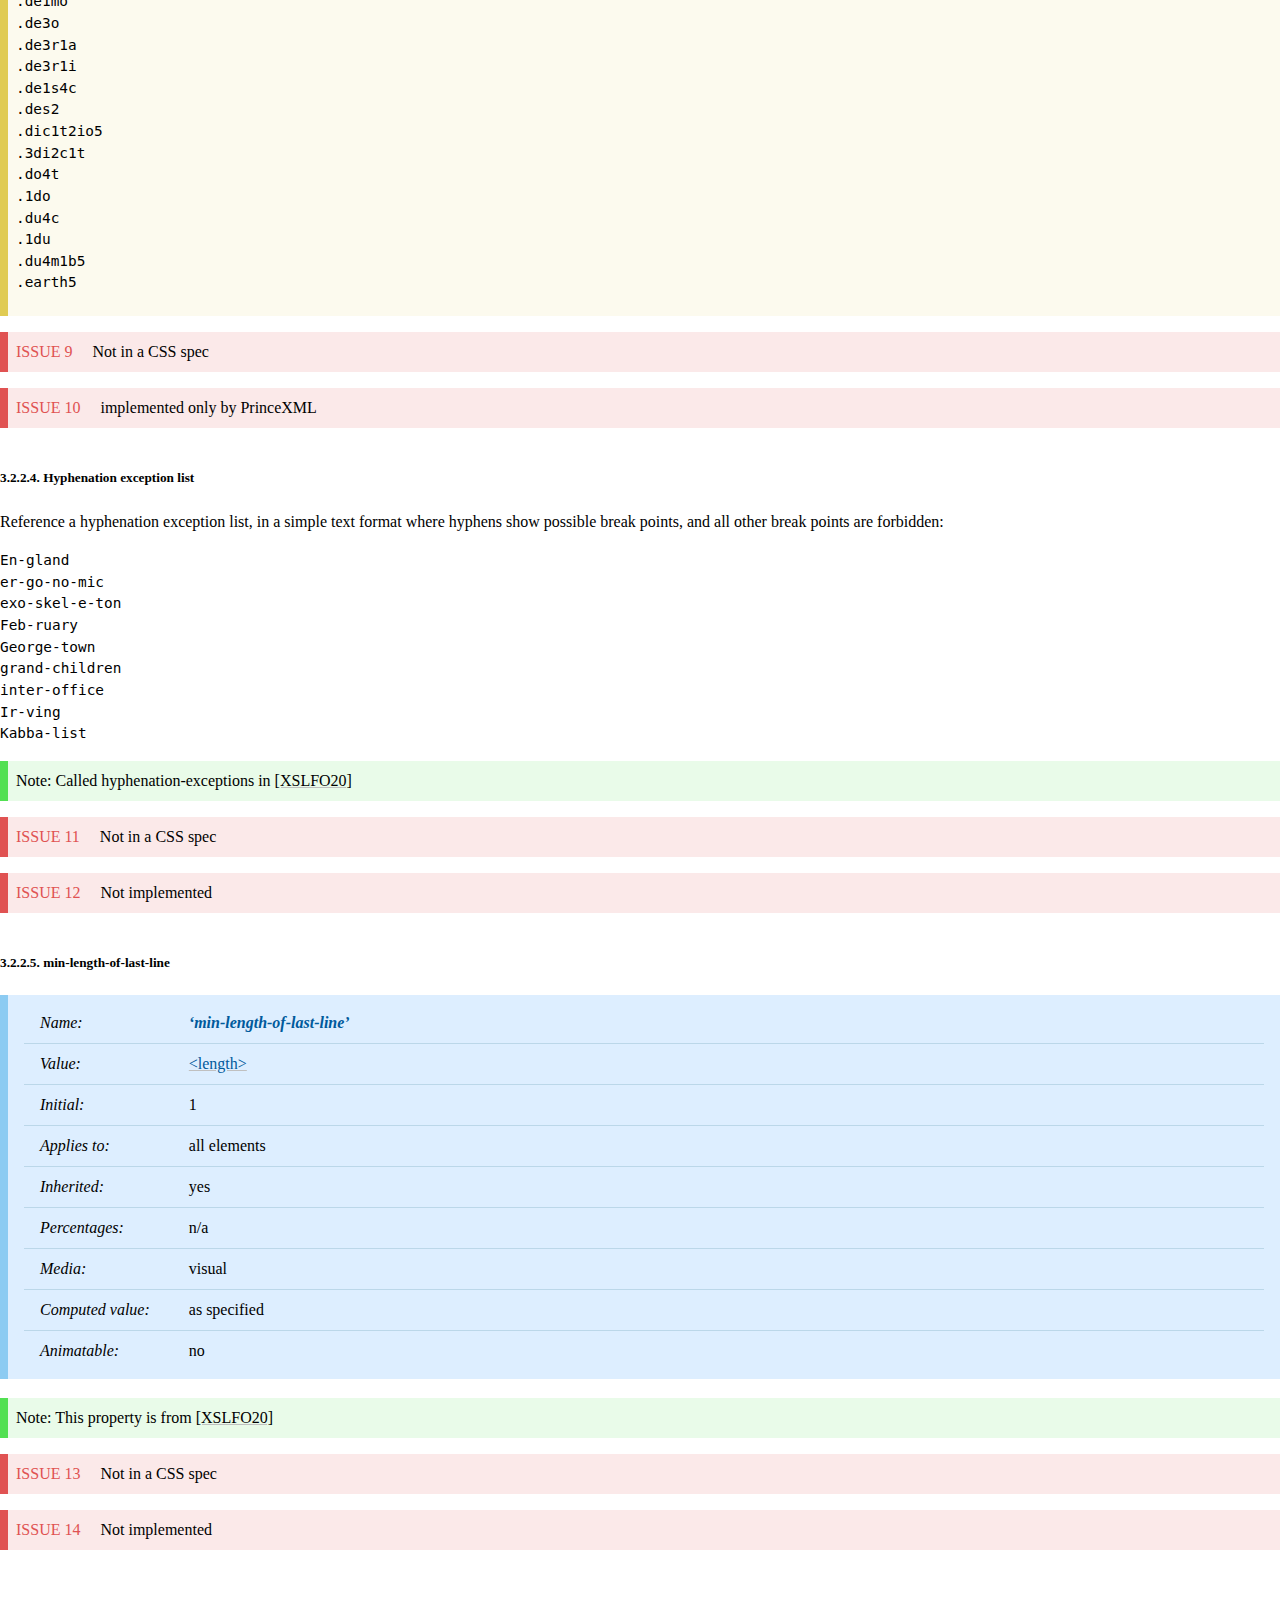
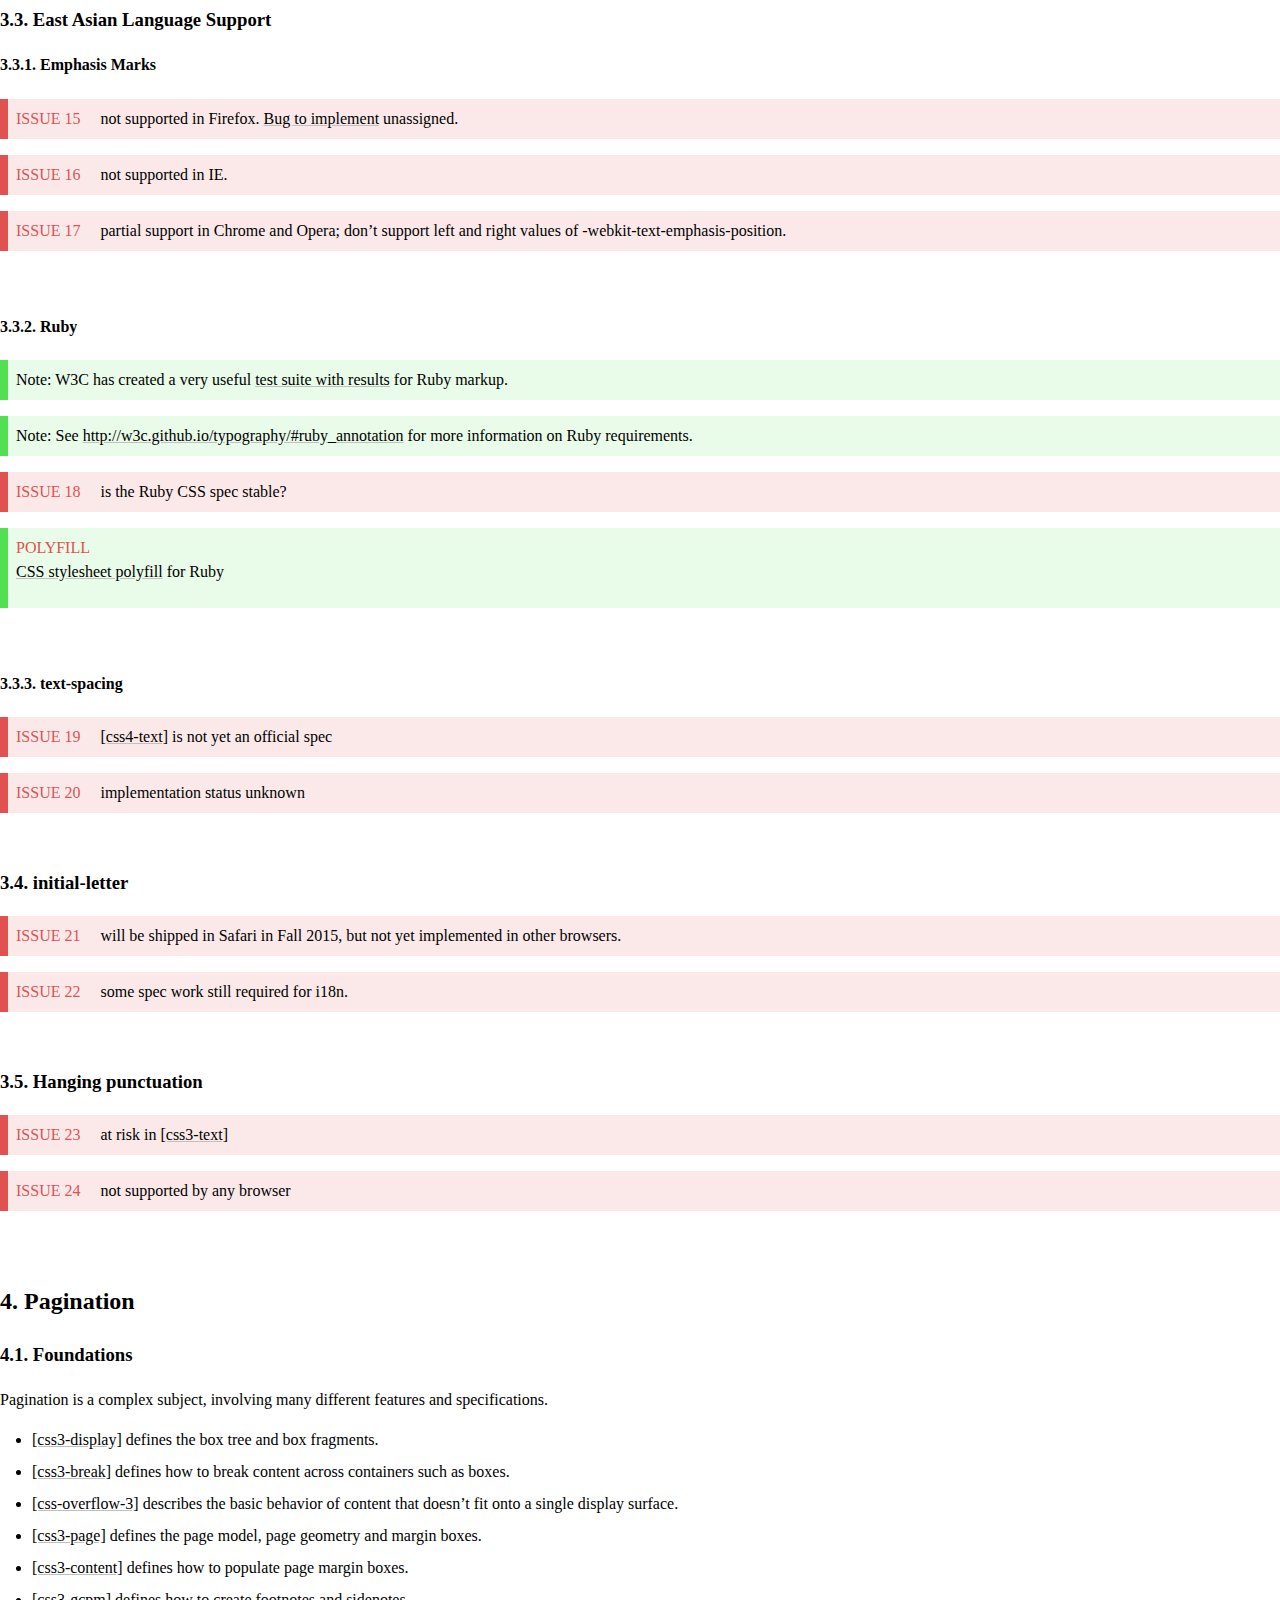
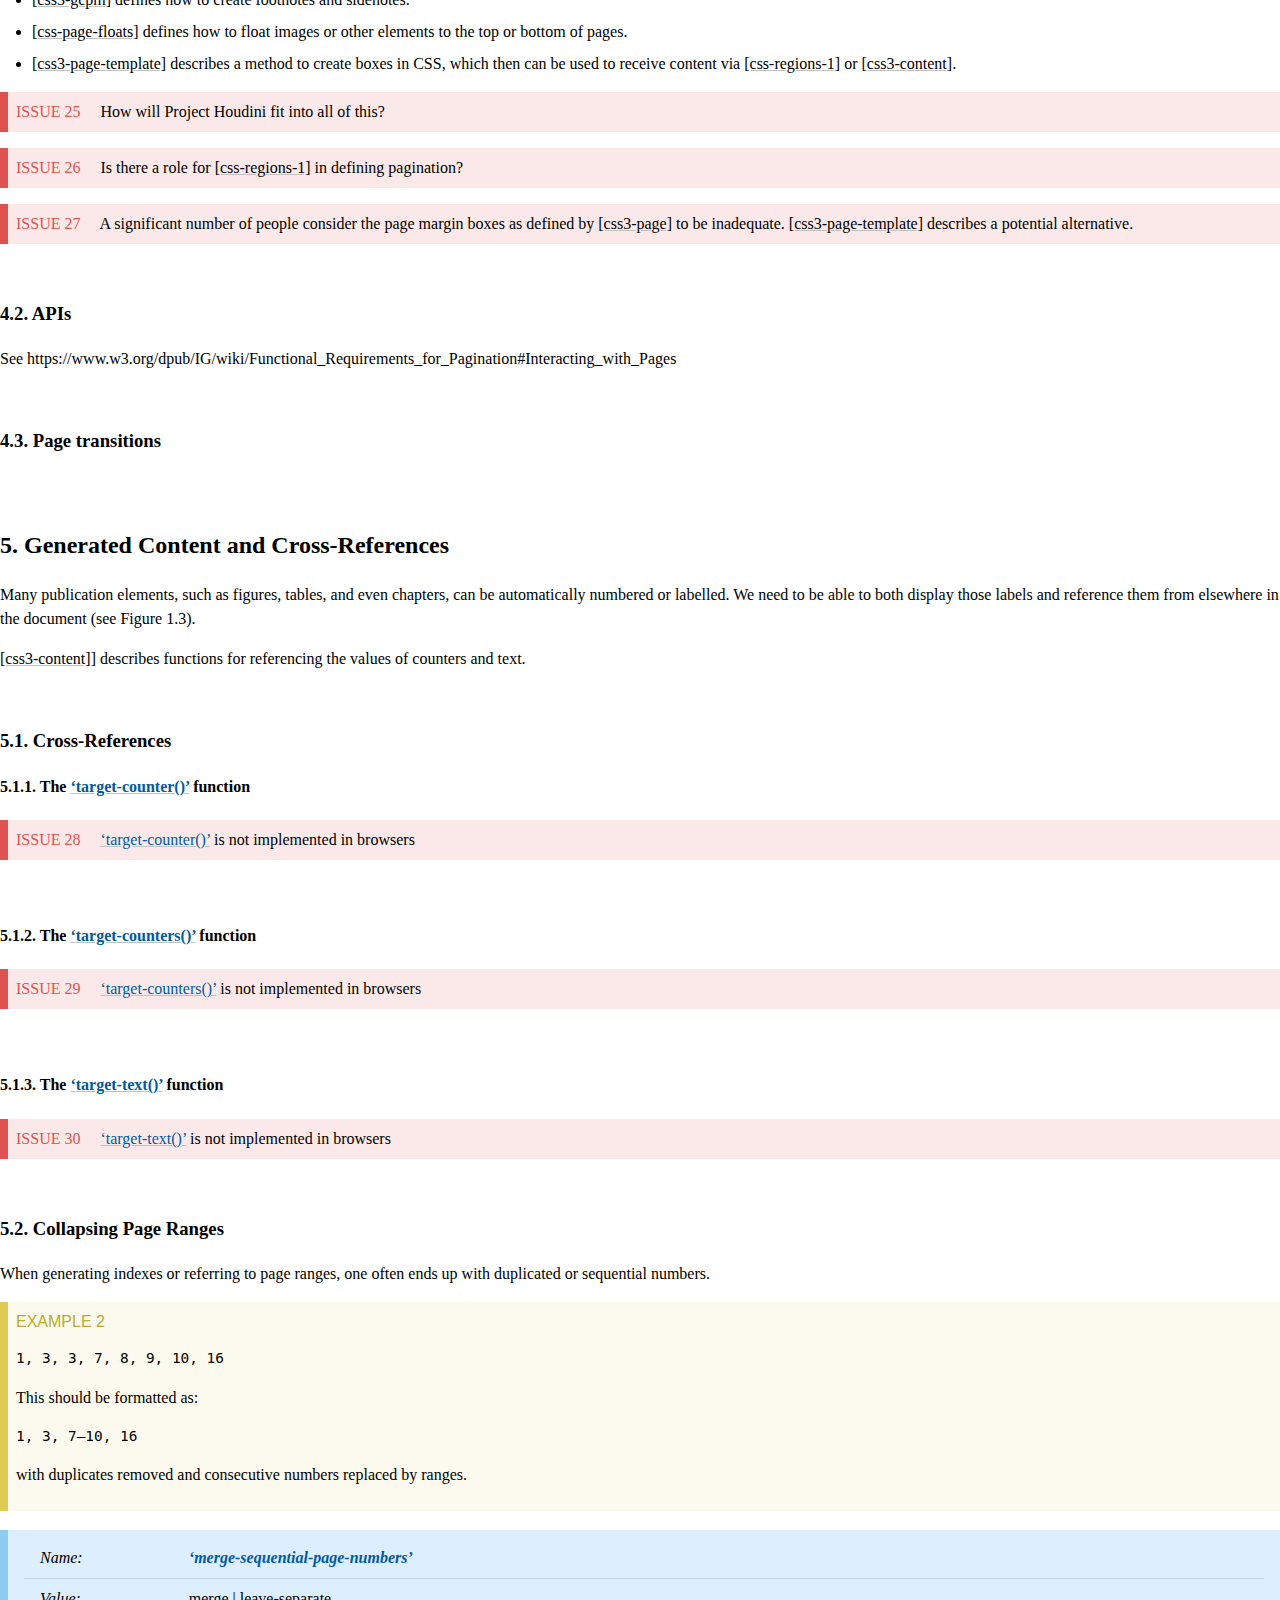
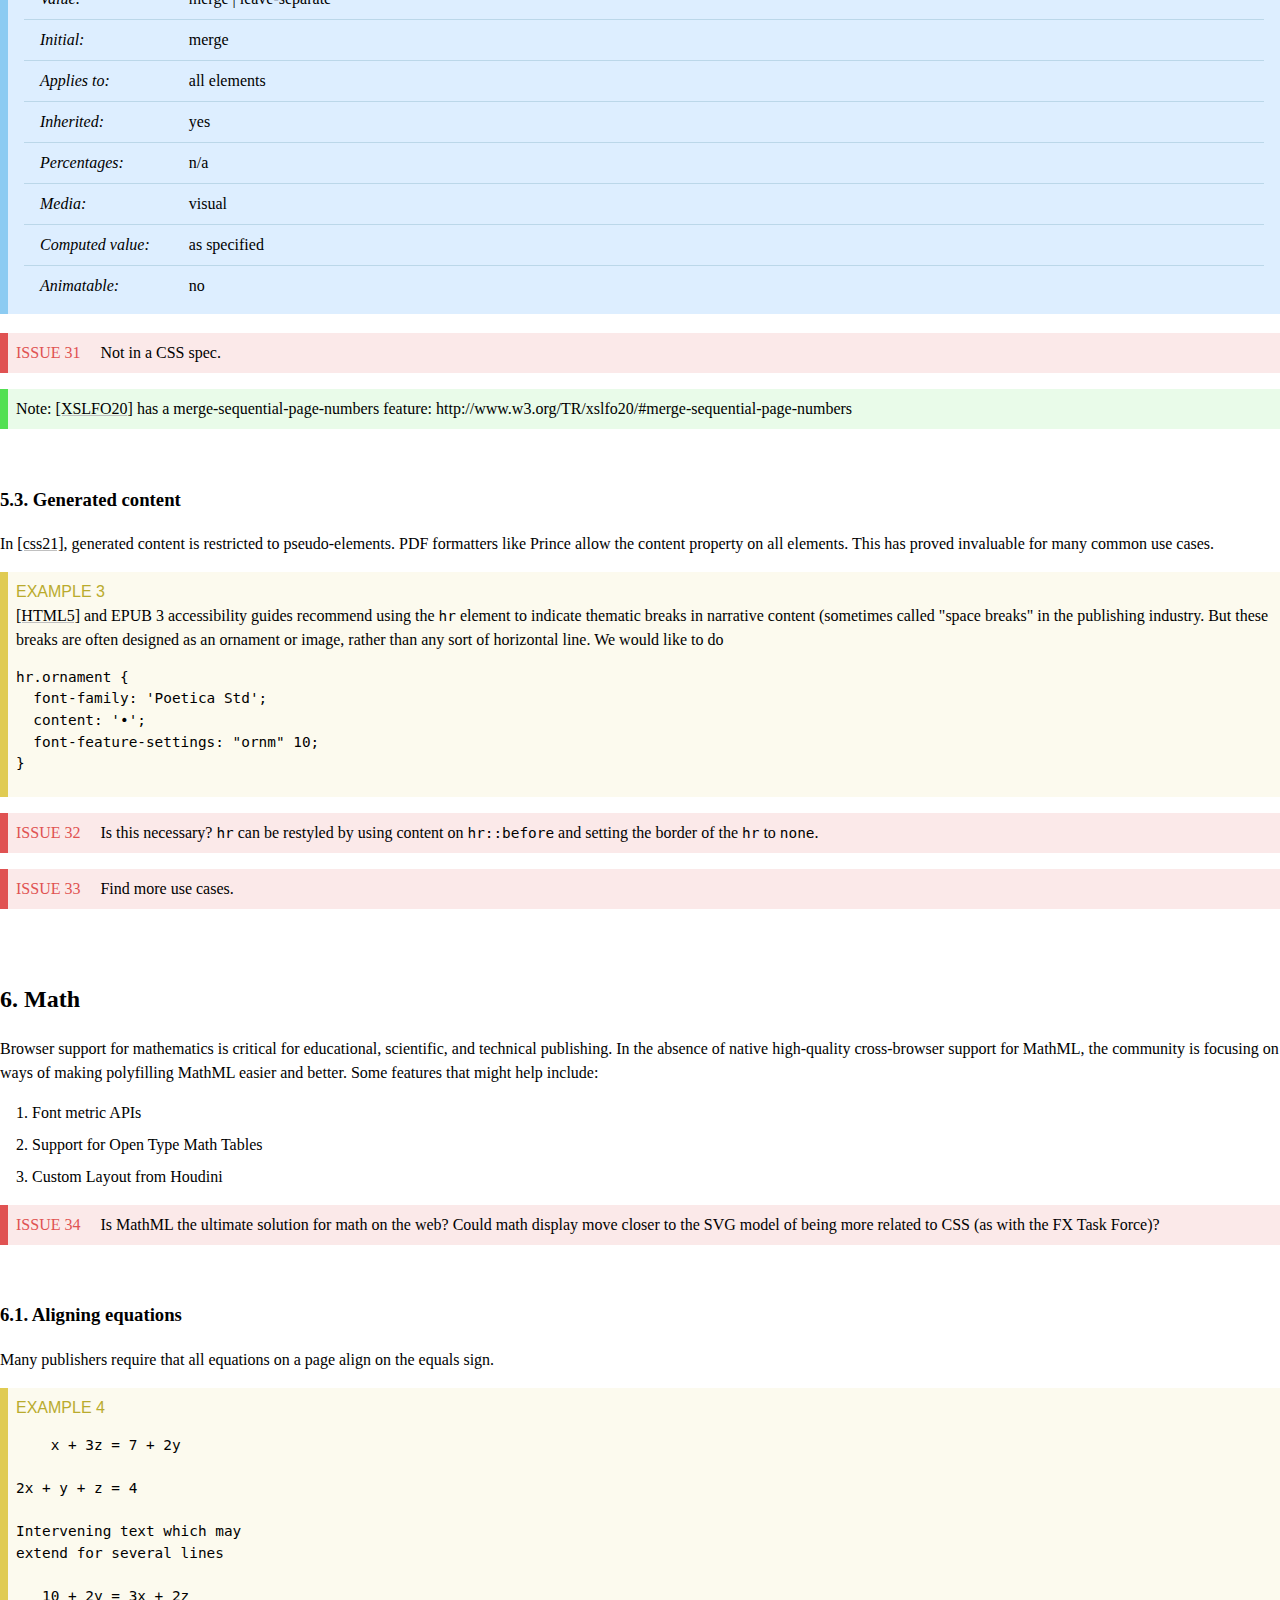
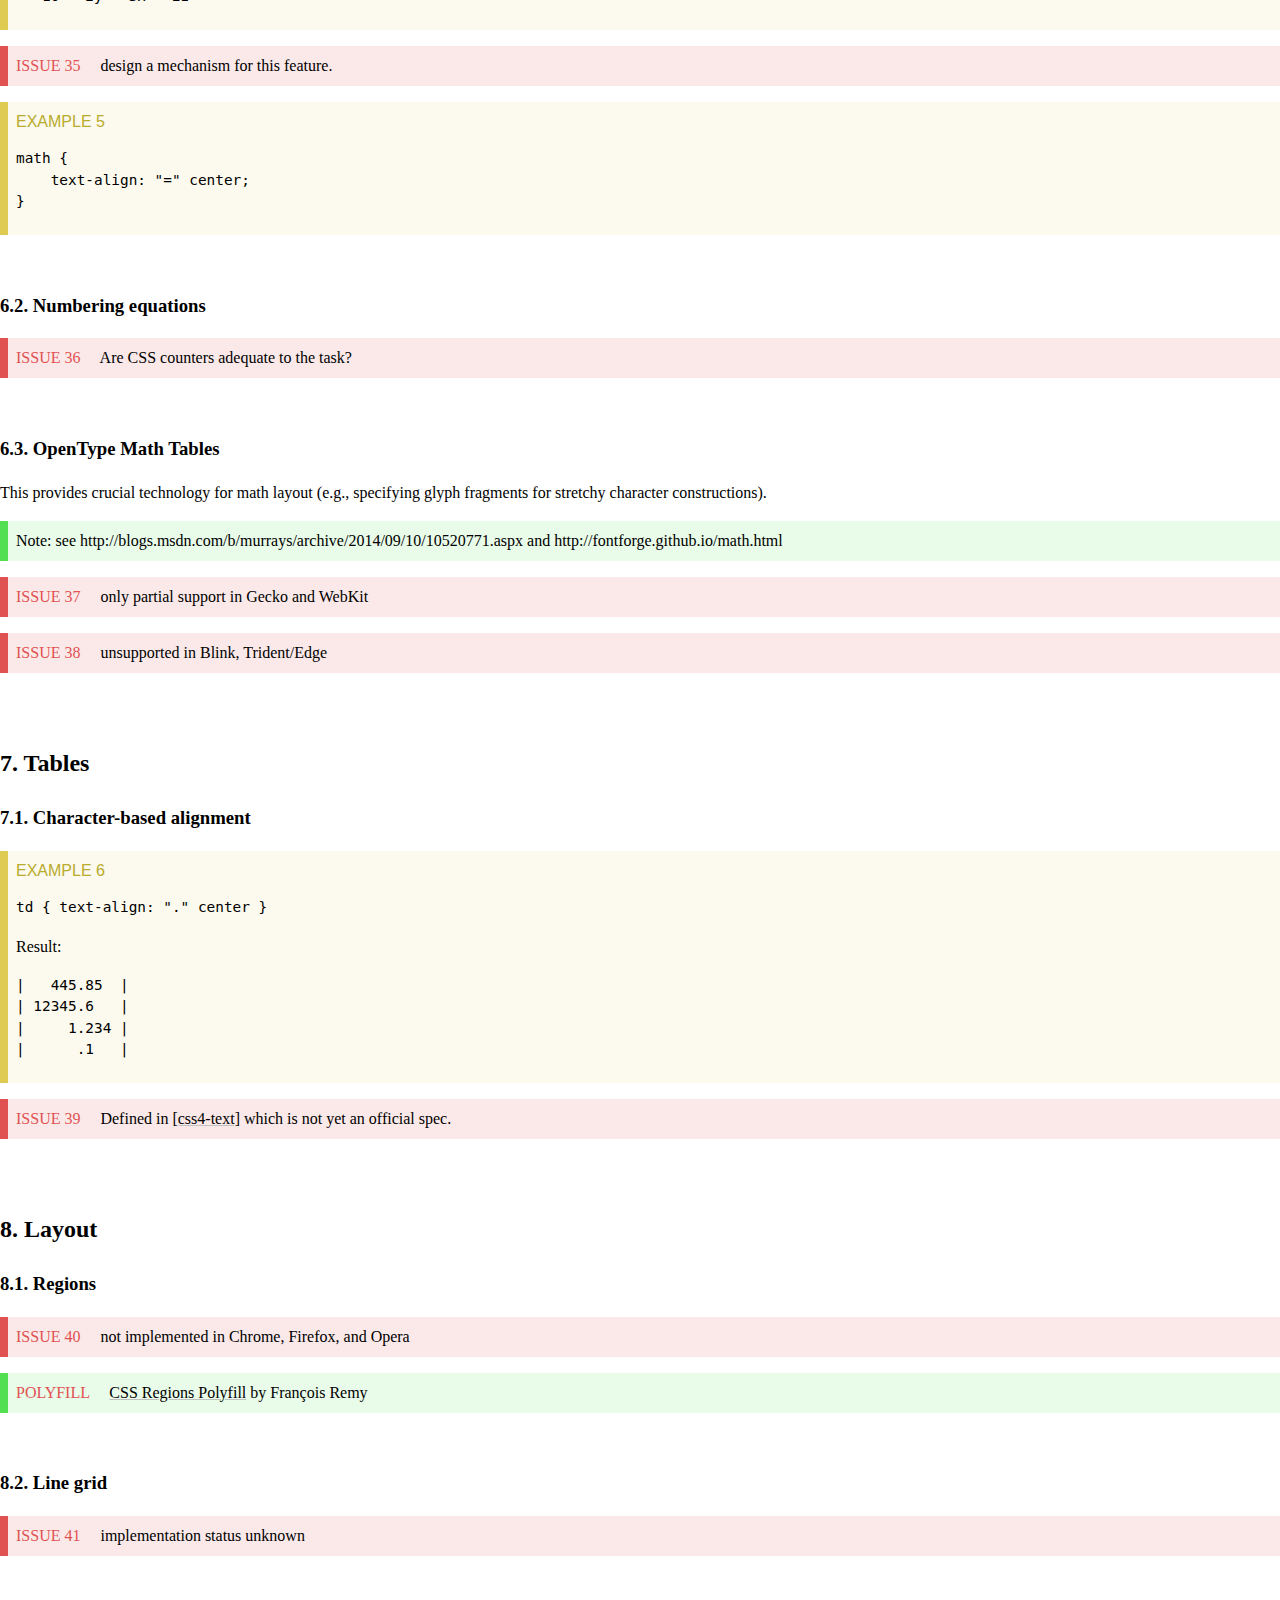
==== commit b0b399a6: "[css-priorities] start making changes based on csswg feedback" ====
--- a/priorities.html
+++ b/priorities.html
@@ -14,7 +14,7 @@
   <meta content="ED" name="w3c-status">
   
   
-  <link href="default.css" rel="stylesheet" type="text/css">
+  <link href="../default.css" rel="stylesheet" type="text/css">
   
   
   <link href="../csslogo.ico" rel="shortcut icon" type="image/x-icon">
@@ -136,7 +136,7 @@
    <h1 class="p-name no-ref" id="title">Priorities for CSS from the Digital Publishing Interest Group</h1>
   
    <h2 class="no-num no-toc no-ref heading settled" id="subtitle"><span class="content">Editor’s Draft,
-    <time class="dt-updated" datetime="2015-08-21">21 August 2015</time></span></h2>
+    <time class="dt-updated" datetime="2015-08-28">28 August 2015</time></span></h2>
   
    <div data-fill-with="spec-metadata">
     <dl>
@@ -239,7 +239,7 @@
       <li><a href="#features-requiring-specification"><span class="secno">2.2</span> <span class="content">
 Features requiring specification
 </span></a>
-      <li><a href="#features-requiring-design"><span class="secno">2.3</span> <span class="content">
+      <li><a href="#featurs-requiring-design"><span class="secno">2.3</span> <span class="content">
 Features requiring design
 </span></a>
      </ul>
@@ -254,7 +254,10 @@
         <li><a href="#font-feature-settings"><span class="secno">3.1.1</span> <span class="content">
 font-feature-settings
 </span></a>
-        <li><a href="#font-metric-api"><span class="secno">3.1.2</span> <span class="content">
+        <li><a href="#font-variant"><span class="secno">3.1.2</span> <span class="content">
+Font feature properties
+</span></a>
+        <li><a href="#font-metric-api"><span class="secno">3.1.3</span> <span class="content">
 Font Metric API
 </span></a>
        </ul>
@@ -272,7 +275,7 @@
           <li><a href="#hyphenate-limit-chars"><span class="secno">3.2.2.1</span> <span class="content">
 hyphenate-limit-chars
 </span></a>
-          <li><a href="#hyphenate_limit_lines"><span class="secno">3.2.2.2</span> <span class="content">
+          <li><a href="#hyphenate-limit-lines"><span class="secno">3.2.2.2</span> <span class="content">
 hyphenate-limit-lines
 </span></a>
           <li><a href="#hyphenation-dictionaries"><span class="secno">3.2.2.3</span> <span class="content">
@@ -281,7 +284,7 @@
           <li><a href="#hyphenation-exception-list"><span class="secno">3.2.2.4</span> <span class="content">
 Hyphenation exception list
 </span></a>
-          <li><a href="#min_length_of_last_line"><span class="secno">3.2.2.5</span> <span class="content">
+          <li><a href="#min-length-of-last-line"><span class="secno">3.2.2.5</span> <span class="content">
 min-length-of-last-line
 </span></a>
          </ul>
@@ -329,13 +332,13 @@
 Cross-References
 </span></a>
        <ul class="toc">
-        <li><a href="#the-target_counter-function"><span class="secno">5.1.1</span> <span class="content">
+        <li><a href="#target-counter-function"><span class="secno">5.1.1</span> <span class="content">
 The <span class="css">target-counter()</span> function
 </span></a>
-        <li><a href="#the-target_counters-function"><span class="secno">5.1.2</span> <span class="content">
+        <li><a href="#target-counters-function"><span class="secno">5.1.2</span> <span class="content">
 The <span class="css">target-counters()</span> function
 </span></a>
-        <li><a href="#the-target_text-function"><span class="secno">5.1.3</span> <span class="content">
+        <li><a href="#target-text-function"><span class="secno">5.1.3</span> <span class="content">
 The <span class="css">target-text()</span> function
 </span></a>
        </ul>
@@ -364,7 +367,7 @@
 Tables
 </span></a>
      <ul class="toc">
-      <li><a href="#character_based-alignment"><span class="secno">7.1</span> <span class="content">
+      <li><a href="#character-based-alignment"><span class="secno">7.1</span> <span class="content">
 Character-based alignment
 </span></a>
      </ul>
@@ -460,7 +463,7 @@
 
      <tr>
 
-      <td><a href="#font-feature-settings">font-feature-settings</a>
+      <td><a href="#font-feature-settings">Open Type Font Variants</a>
 
       <td>5
 
@@ -476,7 +479,7 @@
 
      <tr>
 
-      <td><a href="#hyphens">hyphens</a>
+      <td><a href="#hyphens">Hyphens</a>
 
       <td>5
 
@@ -492,7 +495,7 @@
 
      <tr>
 
-      <td><a href="http://w3c.github.io/typography/#vertical_text">vertical text</a>
+      <td><a href="http://w3c.github.io/typography/#vertical_text">Vertical text</a>
 
       <td>5
 
@@ -558,20 +561,6 @@
       <td>
 
 
-
-     <tr>
-
-      <td><a href="#open-type-math-tables">OpenType Math Tables</a>
-
-      <td>3
-
-      <td>
-
-      <td>Partial support in Firefox and Safari
-
-      <td>IE, Chrome, Opera
-
-      <td>
 
 
 </table>
@@ -614,7 +603,7 @@
 
      <tr>
 
-      <td>character-based alignment in tables
+      <td>Character-based alignment in tables
 
       <td>5
 
@@ -628,9 +617,10 @@
 
 
 
-     <tr>
-
-      <td><a class="css" data-link-type="maybe" href="https://drafts.csswg.org/css-content-3/#funcdef-target-counter">target-counter()</a>
+
+     <tr>
+
+      <td>Cross-references
 
       <td>5
 
@@ -643,275 +633,201 @@
       <td><a href="http://philschatz.com/css-polyfills.js/">Yes</a>
 
 
-     <tr>
-
-      <td><a class="css" data-link-type="maybe" href="https://drafts.csswg.org/css-content-3/#funcdef-target-counters">target-counters()</a>
+
+
+
+     <tr>
+
+      <td>text-spacing
+
+      <td>4
+
+      <td><a data-link-type="biblio" href="#biblio-css4-text">[css4-text]</a>, unofficial draft
+
+      <td>
+
+      <td>
+
+      <td>
+
+
+
+     <tr>
+
+      <td>Content property on elements
+
+      <td>4
+
+      <td><a data-link-type="biblio" href="#biblio-css3-content">[css3-content]</a>, ED
+
+      <td>Prince, AH
+
+      <td>Chrome, Firefox, IE, Opera, Safari
+
+      <td>
+
+
+
+     <tr>
+
+      <td><a href="#line-grid">Line grid</a>
+
+      <td>3
+
+      <td><a data-link-type="biblio" href="#biblio-css3-line-grid">[css3-line-grid]</a>, WD
+
+      <td>
+
+      <td>
+
+      <td>
+
+
+
+     <tr>
+
+      <td><a href="#initial-letter">Initial-letter</a>
+
+      <td>3
+
+      <td><a data-link-type="biblio" href="#biblio-css-inline-3">[css-inline-3]</a>, WD
+
+      <td>Safari (soon)
+
+      <td>Chrome, Firefox, IE, Opera, Prince, AH
+
+      <td>
+
+
+
+     <tr>
+
+      <td><a href="#hanging-punctuation">Hanging punctuation</a>
+
+      <td>3
+
+      <td><a data-link-type="biblio" href="#biblio-css3-text">[css3-text]</a>, WD
+
+      <td>AH
+
+      <td>Chrome, Firefox, IE, Opera, Safari, Prince
+
+      <td>
+
+
+
+
+
+</table>
+
+
+
+   <h3 class="heading settled" data-level="2.3" id="featurs-requiring-design"><span class="secno">2.3. </span><span class="content">
+Features requiring design
+</span><a class="self-link" href="#featurs-requiring-design"></a></h3>
+
+
+   <p class="note" role="note">Note: these features require design work.</p>
+
+
+   <table class="summary">
+
+    <tbody>
+     <tr>
+
+      <th>Feature
+      
+
+      <th>Priority
+      
+
+      <th>Spec, Status
+      
+
+      <th>Implemented
+      
+
+      <th>Not Implemented
+      
+
+      <th>Note
+      
+
+
+
+     <tr>
+
+      <td>Pagination
+
+      <td>11
+
+      <td><a data-link-type="biblio" href="#biblio-css3-display">[css3-display]</a>, <a data-link-type="biblio" href="#biblio-css3-break">[css3-break]</a>, <a data-link-type="biblio" href="#biblio-css-overflow-3">[css-overflow-3]</a>, <a data-link-type="biblio" href="#biblio-css3-page">[css3-page]</a>, <a data-link-type="biblio" href="#biblio-css3-content">[css3-content]</a>, <a data-link-type="biblio" href="#biblio-css3-gcpm">[css3-gcpm]</a>, <a data-link-type="biblio" href="#biblio-css-page-floats">[css-page-floats]</a>, <a data-link-type="biblio" href="#biblio-css3-page-template">[css3-page-template]</a>, <a data-link-type="biblio" href="#biblio-css-regions-1">[css-regions-1]</a>
+
+      <td>Prince, AH, Opera 12.16 (Presto)
+
+      <td>Chrome, Firefox, IE, Current Opera, Safari
+
+      <td>Yes
+
+
+
+
+     <tr>
+
+      <td><a href="#math">Mathematics</a>
 
       <td>5
 
-      <td><a data-link-type="biblio" href="#biblio-css3-content">[css3-content]</a>, ED
-
-      <td>Prince, AH
+      <td>Houdini?
+
+      <td>Varies
+
+      <td>Varies
+
+      <td>MathJax
+
+
+
+     <tr>
+
+      <td>Controlling hyphenation
+
+      <td>4
+
+      <td>Some properties in <a data-link-type="biblio" href="#biblio-css4-text">[css4-text]</a>, ED
+
+      <td>AH, Prince
 
       <td>Chrome, Firefox, IE, Opera, Safari
 
-      <td><a href="http://philschatz.com/css-polyfills.js/">Yes</a>
-
-
-     <tr>
-
-      <td><a class="css" data-link-type="maybe" href="https://drafts.csswg.org/css-content-3/#target-text-function">target-text()</a>
-
-      <td>5
-
-      <td><a data-link-type="biblio" href="#biblio-css3-content">[css3-content]</a>, ED
-
-      <td>Prince, AH
-
-      <td>Chrome, Firefox, IE, Opera, Safari
-
-      <td><a href="http://philschatz.com/css-polyfills.js/">Yes</a>
-
-
-
-     <tr>
-
-      <td>text-spacing
+      <td>
+
+
+
+     <tr>
+
+      <td>Font Metric API
 
       <td>4
 
-      <td><a data-link-type="biblio" href="#biblio-css4-text">[css4-text]</a>, unofficial draft
+      <td><a data-link-type="biblio" href="#biblio-houdini-font-metrics-1">[houdini-font-metrics-1]</a>
+
+      <td>none
+
+      <td>Chrome, Firefox, Safari, IE, Opera, Prince, AH
 
       <td>
 
-      <td>
-
-      <td>
-
-
-
-     <tr>
-
-      <td>content property on elements
-
-      <td>4
-
-      <td><a data-link-type="biblio" href="#biblio-css3-content">[css3-content]</a>, ED
-
-      <td>Prince, AH
-
-      <td>Chrome, Firefox, IE, Opera, Safari
-
-      <td>
-
-
-
-     <tr>
-
-      <td><a href="#line-grid">Line grid</a>
-
-      <td>3
-
-      <td><a data-link-type="biblio" href="#biblio-css3-line-grid">[css3-line-grid]</a>, WD
-
-      <td>
-
-      <td>
-
-      <td>
-
-
-
-     <tr>
-
-      <td><a href="#initial-letter">initial-letter</a>
-
-      <td>3
-
-      <td><a data-link-type="biblio" href="#biblio-css-inline-3">[css-inline-3]</a>, WD
-
-      <td>Safari (soon)
-
-      <td>Chrome, Firefox, IE, Opera, Prince, AH
-
-      <td>
-
-
-
-     <tr>
-
-      <td><a href="#hanging-punctuation">hanging punctuation</a>
-
-      <td>3
-
-      <td><a data-link-type="biblio" href="#biblio-css3-text">[css3-text]</a>, WD
-
-      <td>AH
-
-      <td>Chrome, Firefox, IE, Opera, Safari, Prince
-
-      <td>
-
-
-
-
-
-</table>
-
-
-
-   <h3 class="heading settled" data-level="2.3" id="features-requiring-design"><span class="secno">2.3. </span><span class="content">
-Features requiring design
-</span><a class="self-link" href="#features-requiring-design"></a></h3>
-
-
-   <p class="note" role="note">Note: these features require design work.</p>
-
-
-   <table class="summary">
-
-    <tbody>
-     <tr>
-
-      <th>Feature
-      
-
-      <th>Priority
-      
-
-      <th>Spec, Status
-      
-
-      <th>Implemented
-      
-
-      <th>Not Implemented
-      
-
-      <th>Note
-      
-
-
-
-     <tr>
-
-      <td>Pagination
-
-      <td>11
-
-      <td><a data-link-type="biblio" href="#biblio-css3-display">[css3-display]</a>, <a data-link-type="biblio" href="#biblio-css3-break">[css3-break]</a>, <a data-link-type="biblio" href="#biblio-css-overflow-3">[css-overflow-3]</a>, <a data-link-type="biblio" href="#biblio-css3-page">[css3-page]</a>, <a data-link-type="biblio" href="#biblio-css3-content">[css3-content]</a>, <a data-link-type="biblio" href="#biblio-css3-gcpm">[css3-gcpm]</a>, <a data-link-type="biblio" href="#biblio-css-page-floats">[css-page-floats]</a>, <a data-link-type="biblio" href="#biblio-css3-page-template">[css3-page-template]</a>, <a data-link-type="biblio" href="#biblio-css-regions-1">[css-regions-1]</a>
-
-      <td>Prince, AH, Opera 12.16 (Presto)
-
-      <td>Chrome, Firefox, IE, Current Opera, Safari
-
-      <td>Yes
-
-
-
-     <tr>
-
-      <td>Hyphenation exception dictionary
-
-      <td>4
-
-      <td>unspecified
-
-      <td>AH, Prince
-
-      <td>Chrome, Firefox, IE, Opera, Safari
-
-      <td>
-
-
-
-     <tr>
-
-      <td>Font Metric API
-
-      <td>4
-
-      <td><a data-link-type="biblio" href="#biblio-houdini-font-metrics-1">[houdini-font-metrics-1]</a>
-
-      <td>none
-
-      <td>Chrome, Firefox, Safari, IE, Opera, Prince, AH
-
-      <td>
-
-
-
-
-
-     <tr>
-
-      <td>hyphenate-limit-chars
-
-      <td>3
-
-      <td><a data-link-type="biblio" href="#biblio-css4-text">[css4-text]</a>, unofficial draft
-
-      <td>AH, Prince
-
-      <td>Chrome, Firefox, IE, Opera, Safari
-
-      <td>
-
-
-
-
-     <tr>
-
-      <td>hyphenate-limit-lines
-
-      <td>3
-
-      <td><a data-link-type="biblio" href="#biblio-css4-text">[css4-text]</a>, unofficial draft
-
-      <td>AH, Prince
-
-      <td>Chrome, Firefox, IE, Opera, Safari
-
-      <td>
-
-
-
-     <tr>
-
-      <td><a class="property" data-link-type="propdesc" href="#propdef-hyphenate-patterns">hyphenate-patterns</a>
-
-      <td>3
-
-      <td>Unspecified
-
-      <td>AH, Prince
-
-      <td>Chrome, Firefox, IE, Opera, Safari
-
-      <td>
-
-
-
-     <tr>
-
-      <td><a class="property" data-link-type="propdesc" href="#propdef-min-length-of-last-line">min-length-of-last-line</a>
-
-      <td>2
-
-      <td>Unspecified
-
-      <td>
-
-      <td>Chrome, Firefox, IE, Opera, Safari, Prince, AH
-
-      <td>
-
-
-
-
-     <tr>
-
-      <td><a class="property" data-link-type="propdesc" href="#propdef-merge-sequential-page-numbers">merge-sequential-page-numbers</a>
+
+
+
+
+
+
+
+     <tr>
+
+      <td>Tables of contents and indexes
 
       <td>2
 
@@ -952,24 +868,68 @@
 </span><a class="self-link" href="#fonts"></a></h3>
 
 
+   <p>Good typography depends on accessing the many powerful features in OpenType fonts.</p>
+
+
    <h4 class="heading settled" data-level="3.1.1" id="font-feature-settings"><span class="secno">3.1.1. </span><span class="content">
 font-feature-settings
 </span><a class="self-link" href="#font-feature-settings"></a></h4>
 
 
+   <p class="note" role="note">Note: <code>font-variant-*</code> is the preferred method for accessing OpenType features.</p>
+
+
    <p class="issue" id="issue-54e63ee2"><a class="self-link" href="#issue-54e63ee2"></a> Not yet supported in Safari</p>
 
 
-   <p class="note" role="note">Note: support for this would help with ligatures</p>
-
-
    <div class="polyfill" id="font-feature-settings-polyfill">
-Can be polyfilled by subsetting fonts, but this does not seem to be viable in a production environment. 
+Can be polyfilled by subsetting fonts, but this is not viable in a production environment. 
 </div>
 
 
-
-   <h4 class="heading settled" data-level="3.1.2" id="font-metric-api"><span class="secno">3.1.2. </span><span class="content">
+   <h4 class="heading settled" data-level="3.1.2" id="font-variant"><span class="secno">3.1.2. </span><span class="content">
+Font feature properties
+</span><a class="self-link" href="#font-variant"></a></h4>
+
+
+   <p>The font feature properties are the preferred method for accessing OpenType features.</p>
+
+
+   <ol>
+    <li data-md="">
+     <p><a class="property" data-link-type="propdesc" href="https://drafts.csswg.org/css-fonts-3/#propdef-font-kerning">font-kerning</a></p>
+     
+
+    <li data-md="">
+     <p><a class="property" data-link-type="propdesc" href="https://drafts.csswg.org/css-fonts-3/#propdef-font-variant-ligatures">font-variant-ligatures</a></p>
+     
+
+    <li data-md="">
+     <p><a class="property" data-link-type="propdesc" href="https://drafts.csswg.org/css-fonts-3/#propdef-font-variant-position">font-variant-position</a></p>
+     
+
+    <li data-md="">
+     <p><a class="property" data-link-type="propdesc" href="https://drafts.csswg.org/css-fonts-3/#propdef-font-variant-caps">font-variant-caps</a></p>
+     
+
+    <li data-md="">
+     <p><a class="property" data-link-type="propdesc" href="https://drafts.csswg.org/css-fonts-3/#propdef-font-variant-numeric">font-variant-numeric</a></p>
+     
+
+    <li data-md="">
+     <p><a class="property" data-link-type="propdesc" href="https://drafts.csswg.org/css-fonts-3/#propdef-font-variant-alternates">font-variant-alternates</a></p>
+     
+
+    <li data-md="">
+     <p>@font-feature-value</p>
+     
+</ol>
+
+   <p class="issue" id="issue-37716395"><a class="self-link" href="#issue-37716395"></a> Research support for these properties.</p>
+
+
+
+   <h4 class="heading settled" data-level="3.1.3" id="font-metric-api"><span class="secno">3.1.3. </span><span class="content">
 Font Metric API
 </span><a class="self-link" href="#font-metric-api"></a></h4>
 
@@ -1055,9 +1015,9 @@
 
 
 
-   <h5 class="heading settled" data-level="3.2.2.2" id="hyphenate_limit_lines"><span class="secno">3.2.2.2. </span><span class="content">
+   <h5 class="heading settled" data-level="3.2.2.2" id="hyphenate-limit-lines"><span class="secno">3.2.2.2. </span><span class="content">
 hyphenate-limit-lines
-</span><a class="self-link" href="#hyphenate_limit_lines"></a></h5>
+</span><a class="self-link" href="#hyphenate-limit-lines"></a></h5>
 
 
    <p>This property specifies the maximum number of consecutive lines that may end with a hyphenated word.</p>
@@ -1182,9 +1142,9 @@
 
 
 
-   <h5 class="heading settled" data-level="3.2.2.5" id="min_length_of_last_line"><span class="secno">3.2.2.5. </span><span class="content">
+   <h5 class="heading settled" data-level="3.2.2.5" id="min-length-of-last-line"><span class="secno">3.2.2.5. </span><span class="content">
 min-length-of-last-line
-</span><a class="self-link" href="#min_length_of_last_line"></a></h5>
+</span><a class="self-link" href="#min-length-of-last-line"></a></h5>
 
 
    <table class="definition propdef" data-link-for-hint="min-length-of-last-line">
@@ -1401,25 +1361,25 @@
 </span><a class="self-link" href="#cross-references"></a></h3>
 
 
-   <h4 class="heading settled" data-level="5.1.1" id="the-target_counter-function"><span class="secno">5.1.1. </span><span class="content">
+   <h4 class="heading settled" data-level="5.1.1" id="target-counter-function"><span class="secno">5.1.1. </span><span class="content">
 The <a class="css" data-link-type="maybe" href="https://drafts.csswg.org/css-content-3/#funcdef-target-counter">target-counter()</a> function
-</span><a class="self-link" href="#the-target_counter-function"></a></h4>
+</span><a class="self-link" href="#target-counter-function"></a></h4>
 
 
    <p class="issue" id="issue-c6f7555b"><a class="self-link" href="#issue-c6f7555b"></a> <a class="css" data-link-type="maybe" href="https://drafts.csswg.org/css-content-3/#funcdef-target-counter">target-counter()</a> is not implemented in browsers</p>
 
 
-   <h4 class="heading settled" data-level="5.1.2" id="the-target_counters-function"><span class="secno">5.1.2. </span><span class="content">
+   <h4 class="heading settled" data-level="5.1.2" id="target-counters-function"><span class="secno">5.1.2. </span><span class="content">
 The <a class="css" data-link-type="maybe" href="https://drafts.csswg.org/css-content-3/#funcdef-target-counters">target-counters()</a> function
-</span><a class="self-link" href="#the-target_counters-function"></a></h4>
+</span><a class="self-link" href="#target-counters-function"></a></h4>
 
 
    <p class="issue" id="issue-9406ab50"><a class="self-link" href="#issue-9406ab50"></a> <a class="css" data-link-type="maybe" href="https://drafts.csswg.org/css-content-3/#funcdef-target-counters">target-counters()</a> is not implemented in browsers</p>
 
 
-   <h4 class="heading settled" data-level="5.1.3" id="the-target_text-function"><span class="secno">5.1.3. </span><span class="content">
+   <h4 class="heading settled" data-level="5.1.3" id="target-text-function"><span class="secno">5.1.3. </span><span class="content">
 The <a class="css" data-link-type="maybe" href="https://drafts.csswg.org/css-content-3/#target-text-function">target-text()</a> function
-</span><a class="self-link" href="#the-target_text-function"></a></h4>
+</span><a class="self-link" href="#target-text-function"></a></h4>
 
 
    <p class="issue" id="issue-3864b94a"><a class="self-link" href="#issue-3864b94a"></a> <a class="css" data-link-type="maybe" href="https://drafts.csswg.org/css-content-3/#target-text-function">target-text()</a> is not implemented in browsers</p>
@@ -1498,7 +1458,7 @@
 
 
    <div class="example" id="example-0a5870c3"><a class="self-link" href="#example-0a5870c3"></a>
-<a data-link-type="biblio" href="#biblio-html5">[HTML5]</a> and EPUB 3 accessibility guides recommend using the <code>hr</code> element to indicate thematic breaks in narrative content (sometimes called "space breaks" in the publishing industry). But these breaks are often designed as an ornament or image, rather than any sort of horizontal line. We would like to do
+<a data-link-type="biblio" href="#biblio-html5">[HTML5]</a> and EPUB 3 accessibility guides recommend using the <code>hr</code> element to indicate thematic breaks in narrative content (sometimes called "space breaks" in the publishing industry. But these breaks are often designed as an ornament or image, rather than any sort of horizontal line. We would like to do
 
 
     <pre>hr.ornament {
@@ -1512,6 +1472,10 @@
 </div>
 
 
+   <p class="issue" id="issue-34f3be3e"><a class="self-link" href="#issue-34f3be3e"></a> Is this necessary? <code>hr</code> can be restyled by using content on <code>hr::before</code> and setting the border of the <code>hr</code> to <code>none</code>.</p>
+
+
+   <p class="issue" id="issue-7f7ddd10"><a class="self-link" href="#issue-7f7ddd10"></a> Find more use cases.</p>
 
 
    <h2 class="heading settled" data-level="6" id="math"><span class="secno">6. </span><span class="content">
@@ -1531,10 +1495,17 @@
      <p>Support for Open Type Math Tables</p>
      
 
-
-
-
+    <li data-md="">
+     <p>Custom Layout from Houdini</p>
+     
 </ol>
+
+   <p class="issue" id="issue-16014239"><a class="self-link" href="#issue-16014239"></a> Is MathML the ultimate solution for math on the web? Could math display move closer to the SVG model of being more related to CSS (as with the FX Task Force)?</p>
+
+
+
+
+
 
    <h3 class="heading settled" data-level="6.1" id="aligning-equations"><span class="secno">6.1. </span><span class="content">
 Aligning equations
@@ -1603,9 +1574,9 @@
 
 
 
-   <h3 class="heading settled" data-level="7.1" id="character_based-alignment"><span class="secno">7.1. </span><span class="content">
+   <h3 class="heading settled" data-level="7.1" id="character-based-alignment"><span class="secno">7.1. </span><span class="content">
 Character-based alignment
-</span><a class="self-link" href="#character_based-alignment"></a></h3>
+</span><a class="self-link" href="#character-based-alignment"></a></h3>
 
 
    <div class="example" id="example-be78ca92"><a class="self-link" href="#example-be78ca92"></a>
@@ -1717,6 +1688,15 @@
      <li><a href="https://drafts.csswg.org/css-content-3/#funcdef-target-counters">target-counters()</a>
      <li><a href="https://drafts.csswg.org/css-content-3/#target-text-function">target-text()</a>
     </ul>
+   <li><a data-link-type="biblio" href="#biblio-css-fonts-3">[css-fonts-3]</a> defines the following terms:
+    <ul>
+     <li><a href="https://drafts.csswg.org/css-fonts-3/#propdef-font-kerning">font-kerning</a>
+     <li><a href="https://drafts.csswg.org/css-fonts-3/#propdef-font-variant-alternates">font-variant-alternates</a>
+     <li><a href="https://drafts.csswg.org/css-fonts-3/#propdef-font-variant-caps">font-variant-caps</a>
+     <li><a href="https://drafts.csswg.org/css-fonts-3/#propdef-font-variant-ligatures">font-variant-ligatures</a>
+     <li><a href="https://drafts.csswg.org/css-fonts-3/#propdef-font-variant-numeric">font-variant-numeric</a>
+     <li><a href="https://drafts.csswg.org/css-fonts-3/#propdef-font-variant-position">font-variant-position</a>
+    </ul>
    <li><a data-link-type="biblio" href="#biblio-css-text-3">[css-text-3]</a> defines the following terms:
     <ul>
      <li><a href="https://drafts.csswg.org/css-text-3/#propdef-hyphens">hyphens</a>
@@ -1732,6 +1712,8 @@
   <dl>
    <dt id="biblio-css-content-3"><a class="self-link" href="#biblio-css-content-3"></a>[CSS-CONTENT-3]
    <dd>CSS Generated Content Module Level 3 URL: <a href="https://drafts.csswg.org/css-content-3/">https://drafts.csswg.org/css-content-3/</a>
+   <dt id="biblio-css-fonts-3"><a class="self-link" href="#biblio-css-fonts-3"></a>[CSS-FONTS-3]
+   <dd>John Daggett. <a href="http://www.w3.org/TR/css-fonts-3/">CSS Fonts Module Level 3</a>. 3 October 2013. CR. URL: <a href="http://www.w3.org/TR/css-fonts-3/">http://www.w3.org/TR/css-fonts-3/</a>
    <dt id="biblio-css-text-3"><a class="self-link" href="#biblio-css-text-3"></a>[CSS-TEXT-3]
    <dd>Elika Etemad; Koji Ishii. <a href="http://www.w3.org/TR/css-text-3/">CSS Text Module Level 3</a>. 10 October 2013. LCWD. URL: <a href="http://www.w3.org/TR/css-text-3/">http://www.w3.org/TR/css-text-3/</a>
    <dt id="biblio-css-values"><a class="self-link" href="#biblio-css-values"></a>[CSS-VALUES]
@@ -1839,6 +1821,7 @@
   <div style="counter-reset:issue">
    <div class="issue"> Get more input on priorities.<a href="#issue-a84f618e"> ↵ </a></div>
    <div class="issue"> Not yet supported in Safari<a href="#issue-54e63ee2"> ↵ </a></div>
+   <div class="issue"> Research support for these properties.<a href="#issue-37716395"> ↵ </a></div>
    <div class="issue"> <a class="property" data-link-type="propdesc" href="https://drafts.csswg.org/css-text-3/#propdef-hyphens">hyphens</a> property not supported in Chrome: https://code.google.com/p/chromium/issues/detail?id=47083<a href="#issue-85d128c4"> ↵ </a></div>
    <div class="issue"> Defined in <a data-link-type="biblio" href="#biblio-css4-text">[css4-text]</a> which is not yet an official spec.<a href="#issue-66d0de53"> ↵ </a></div>
    <div class="issue"> implemented only by Prince and AH.<a href="#issue-f5d5acc7"> ↵ </a></div>
@@ -1867,6 +1850,9 @@
    <div class="issue"> <a class="css" data-link-type="maybe" href="https://drafts.csswg.org/css-content-3/#funcdef-target-counters">target-counters()</a> is not implemented in browsers<a href="#issue-9406ab50"> ↵ </a></div>
    <div class="issue"> <a class="css" data-link-type="maybe" href="https://drafts.csswg.org/css-content-3/#target-text-function">target-text()</a> is not implemented in browsers<a href="#issue-3864b94a"> ↵ </a></div>
    <div class="issue"> Not in a CSS spec.<a href="#issue-622d4c4f"> ↵ </a></div>
+   <div class="issue"> Is this necessary? <code>hr</code> can be restyled by using content on <code>hr::before</code> and setting the border of the <code>hr</code> to <code>none</code>.<a href="#issue-34f3be3e"> ↵ </a></div>
+   <div class="issue"> Find more use cases.<a href="#issue-7f7ddd10"> ↵ </a></div>
+   <div class="issue"> Is MathML the ultimate solution for math on the web? Could math display move closer to the SVG model of being more related to CSS (as with the FX Task Force)?<a href="#issue-16014239"> ↵ </a></div>
    <div class="issue"> design a mechanism for this feature.<a href="#issue-49cbc0de"> ↵ </a></div>
    <div class="issue"> Are CSS counters adequate to the task?<a href="#issue-cfb74b4a"> ↵ </a></div>
    <div class="issue"> only partial support in Gecko and WebKit<a href="#issue-14f549e5"> ↵ </a></div>
@@ -1876,4 +1862,4 @@
    <div class="issue"> implementation status unknown<a href="#issue-9bf26f2b0"> ↵ </a></div>
    <div class="issue"> Accessibility of generated content<a href="#issue-0b3617fd"> ↵ </a></div>
   </div></body>
-</html>
+</html>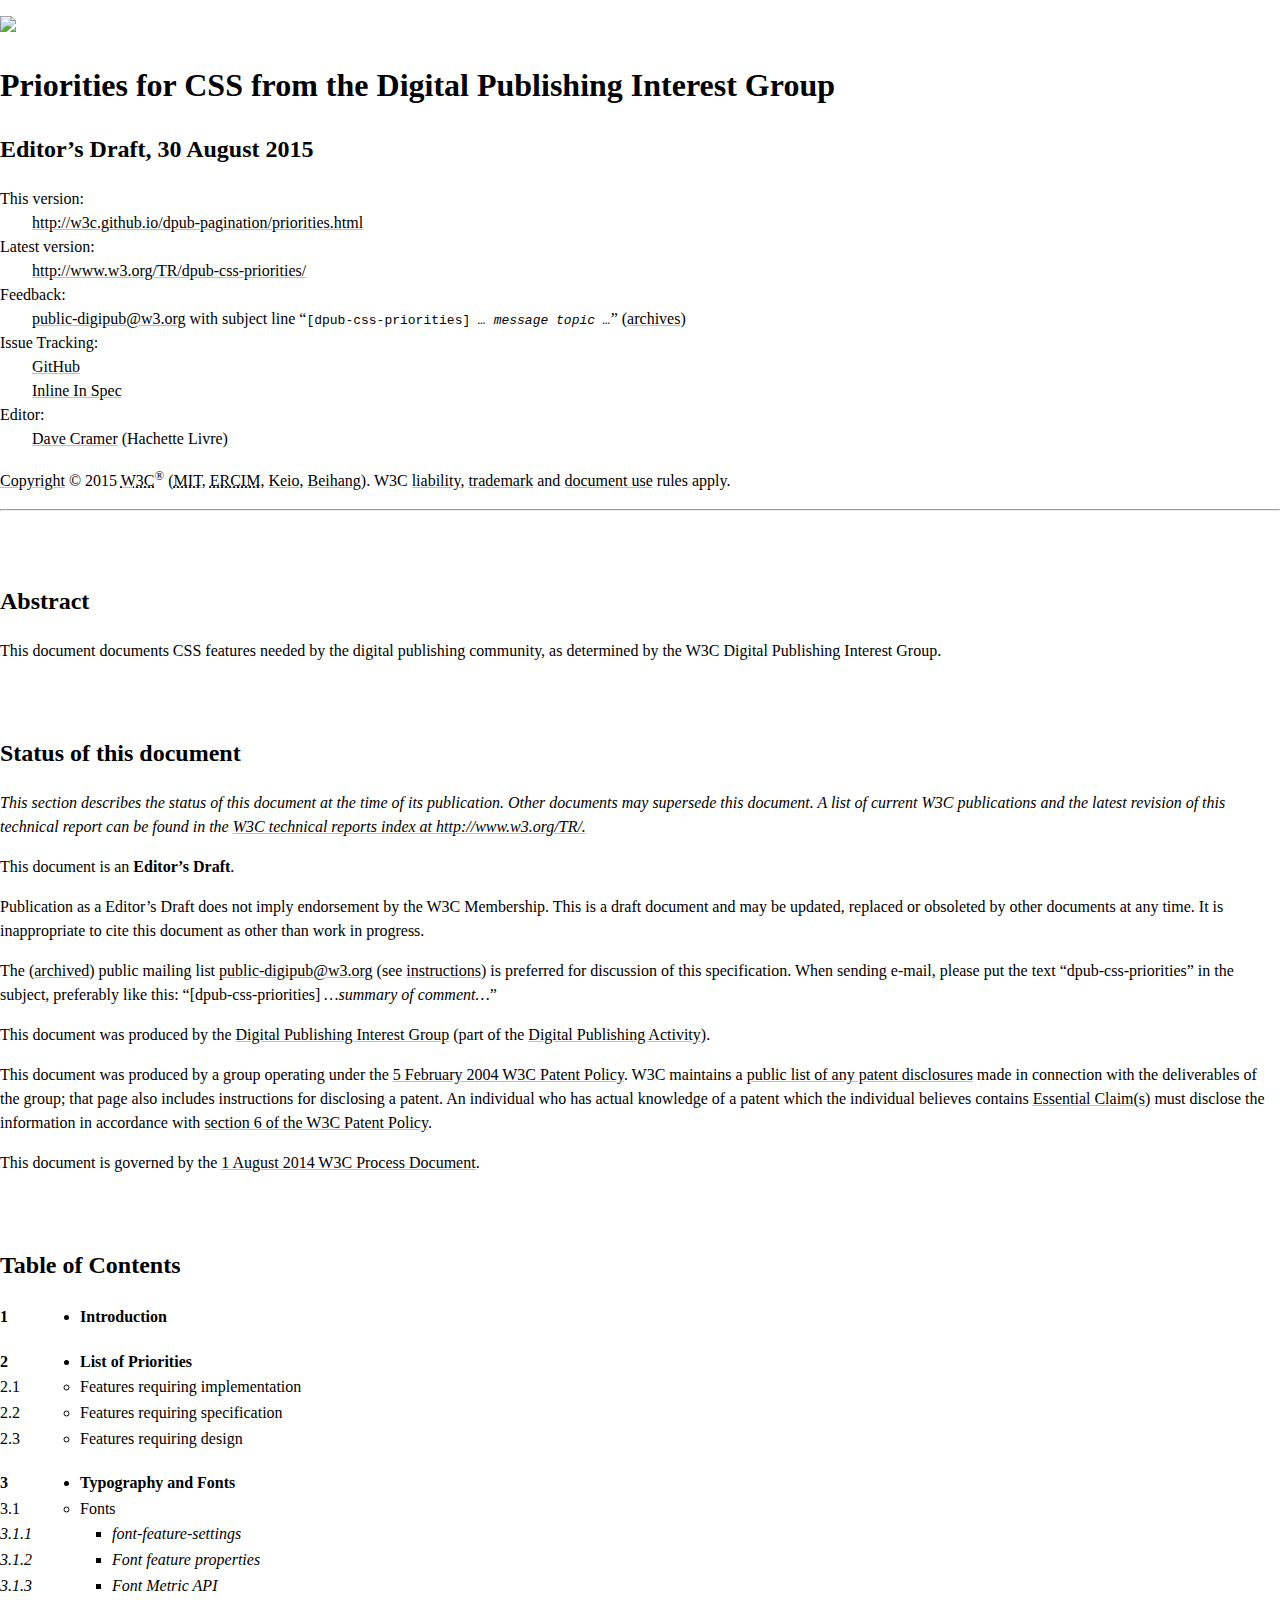
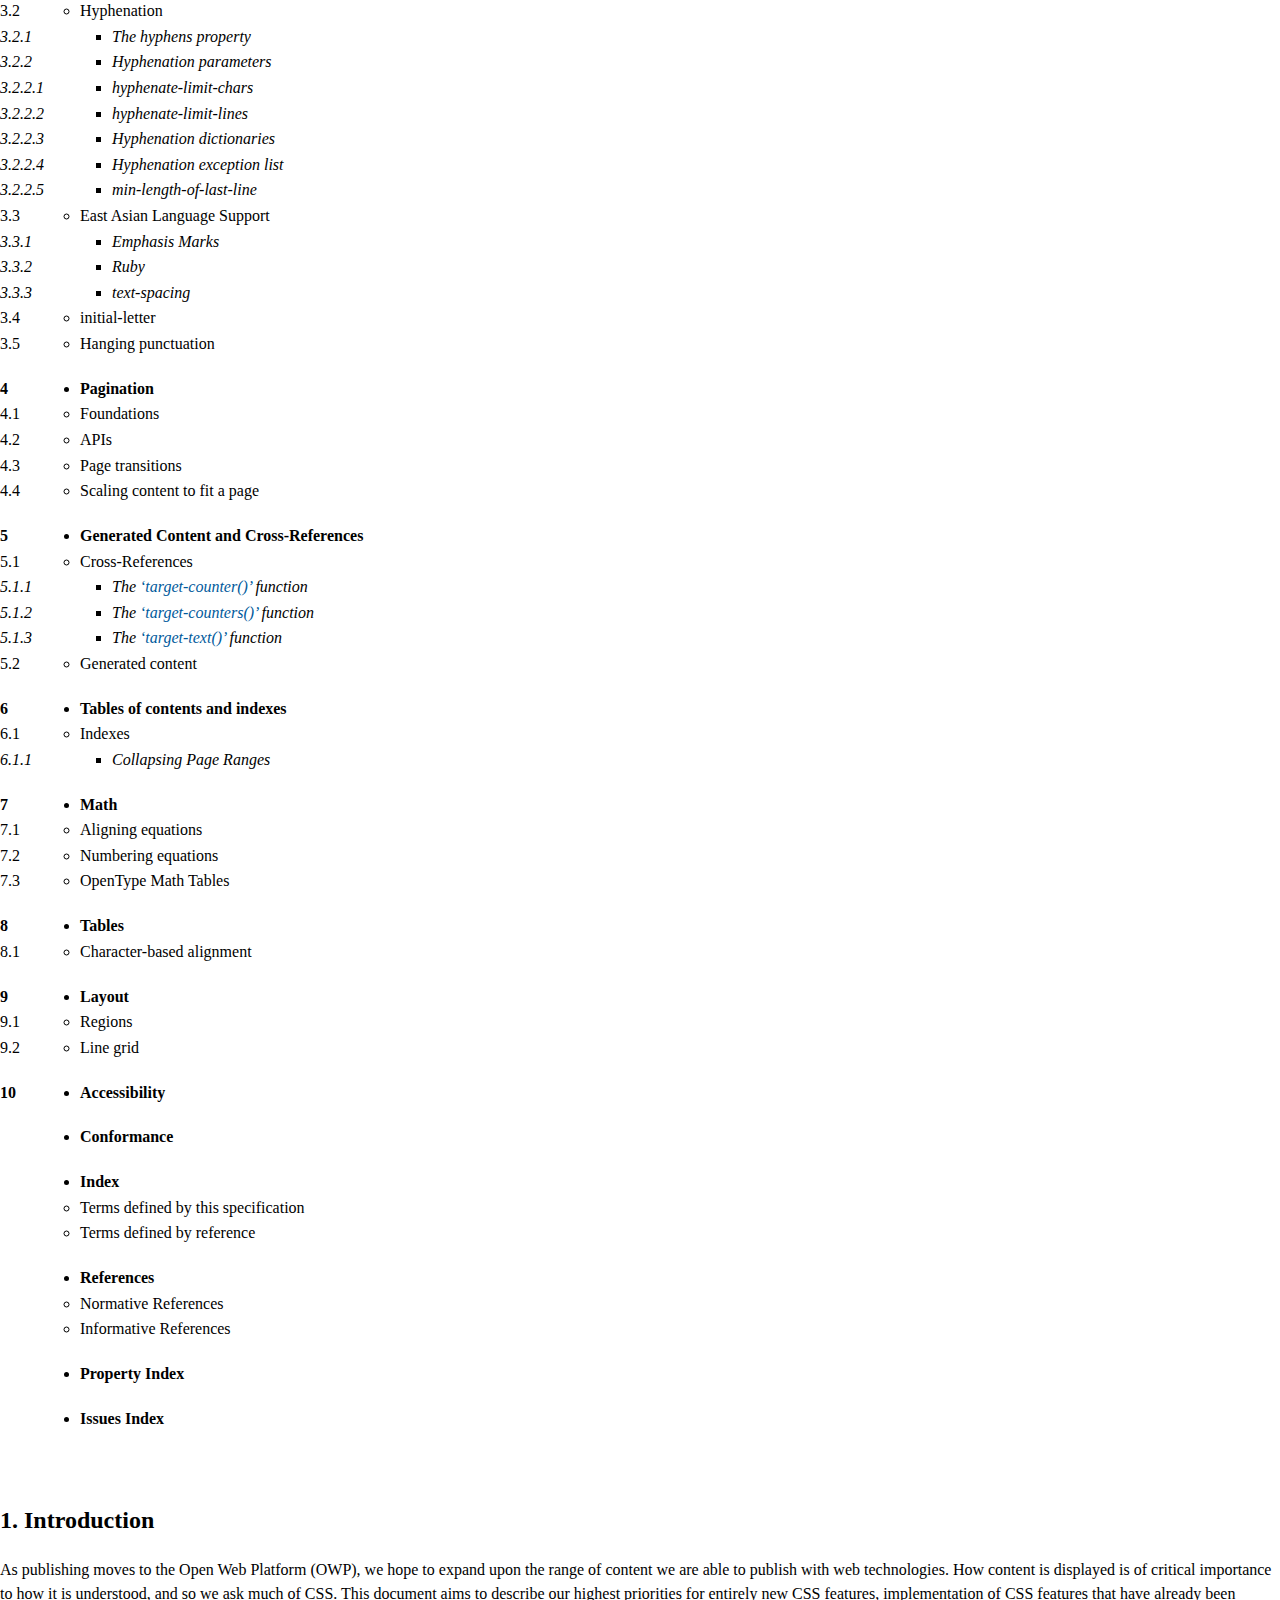
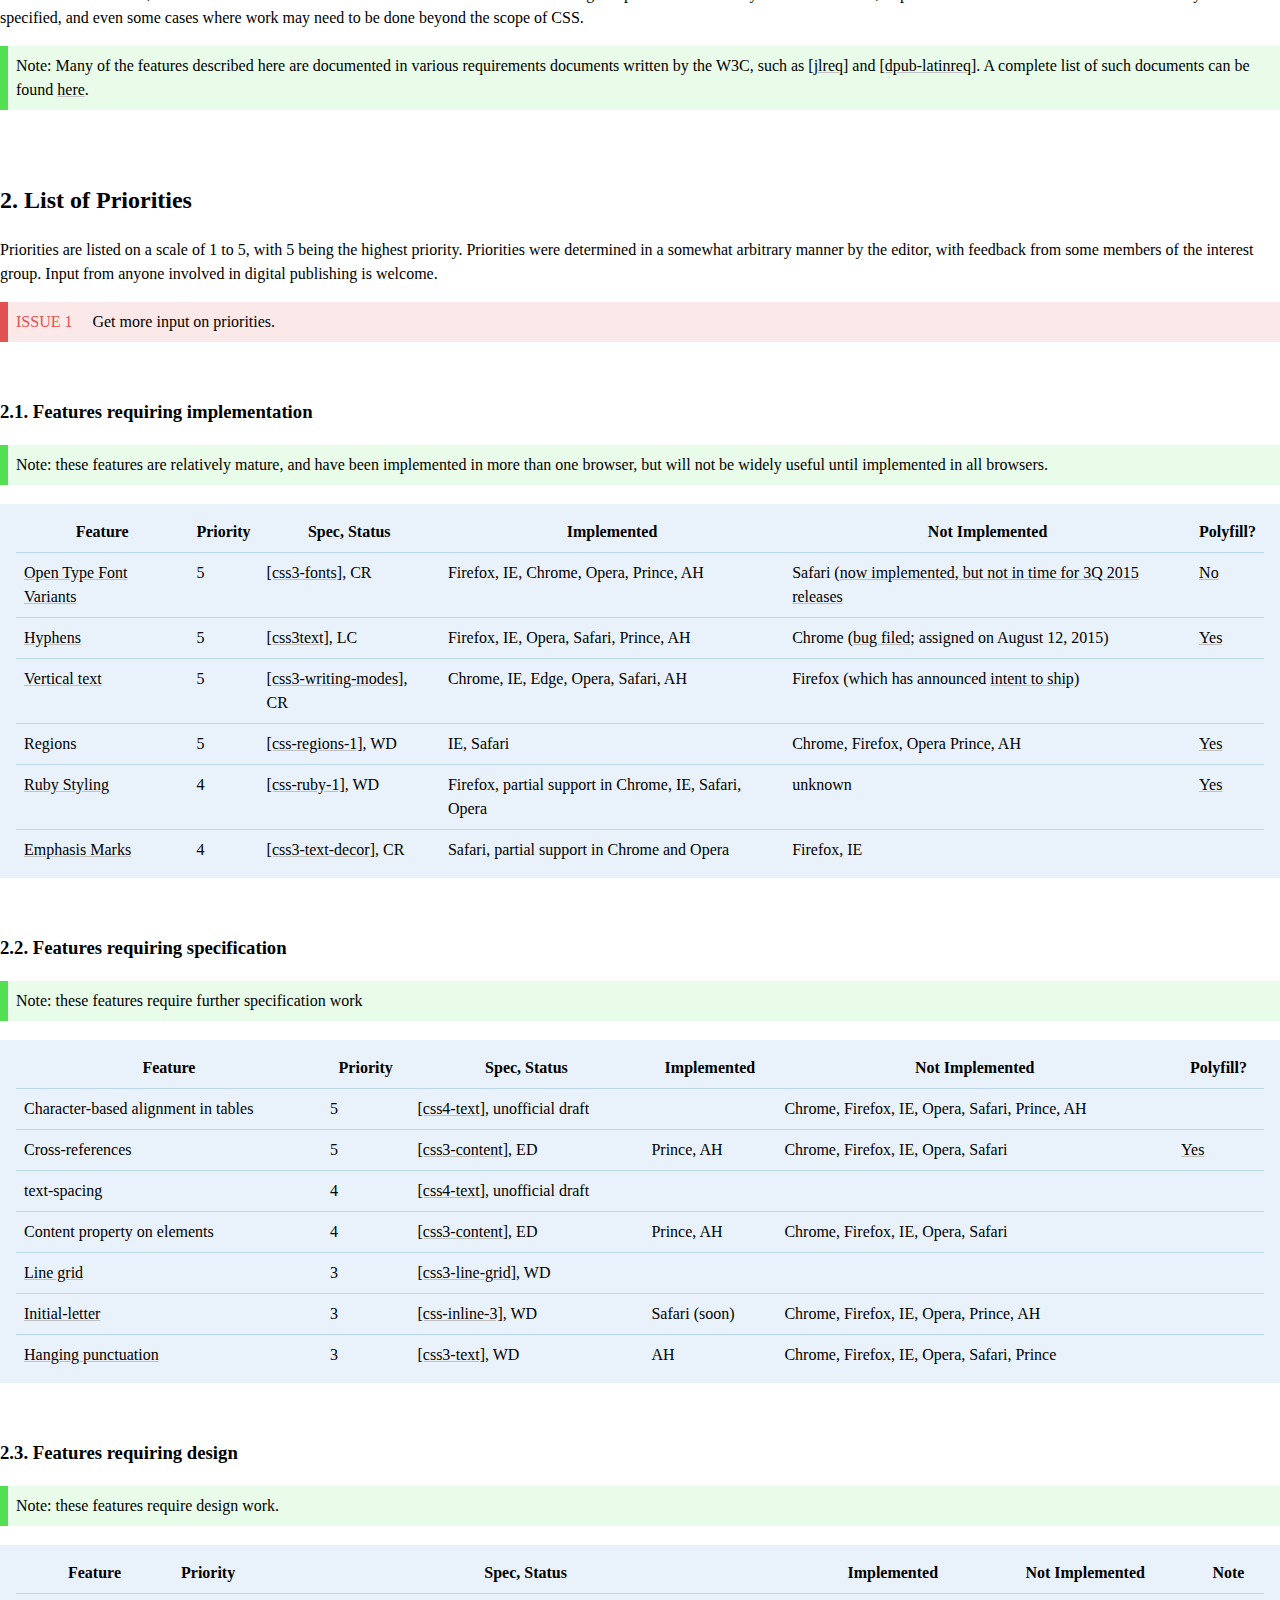
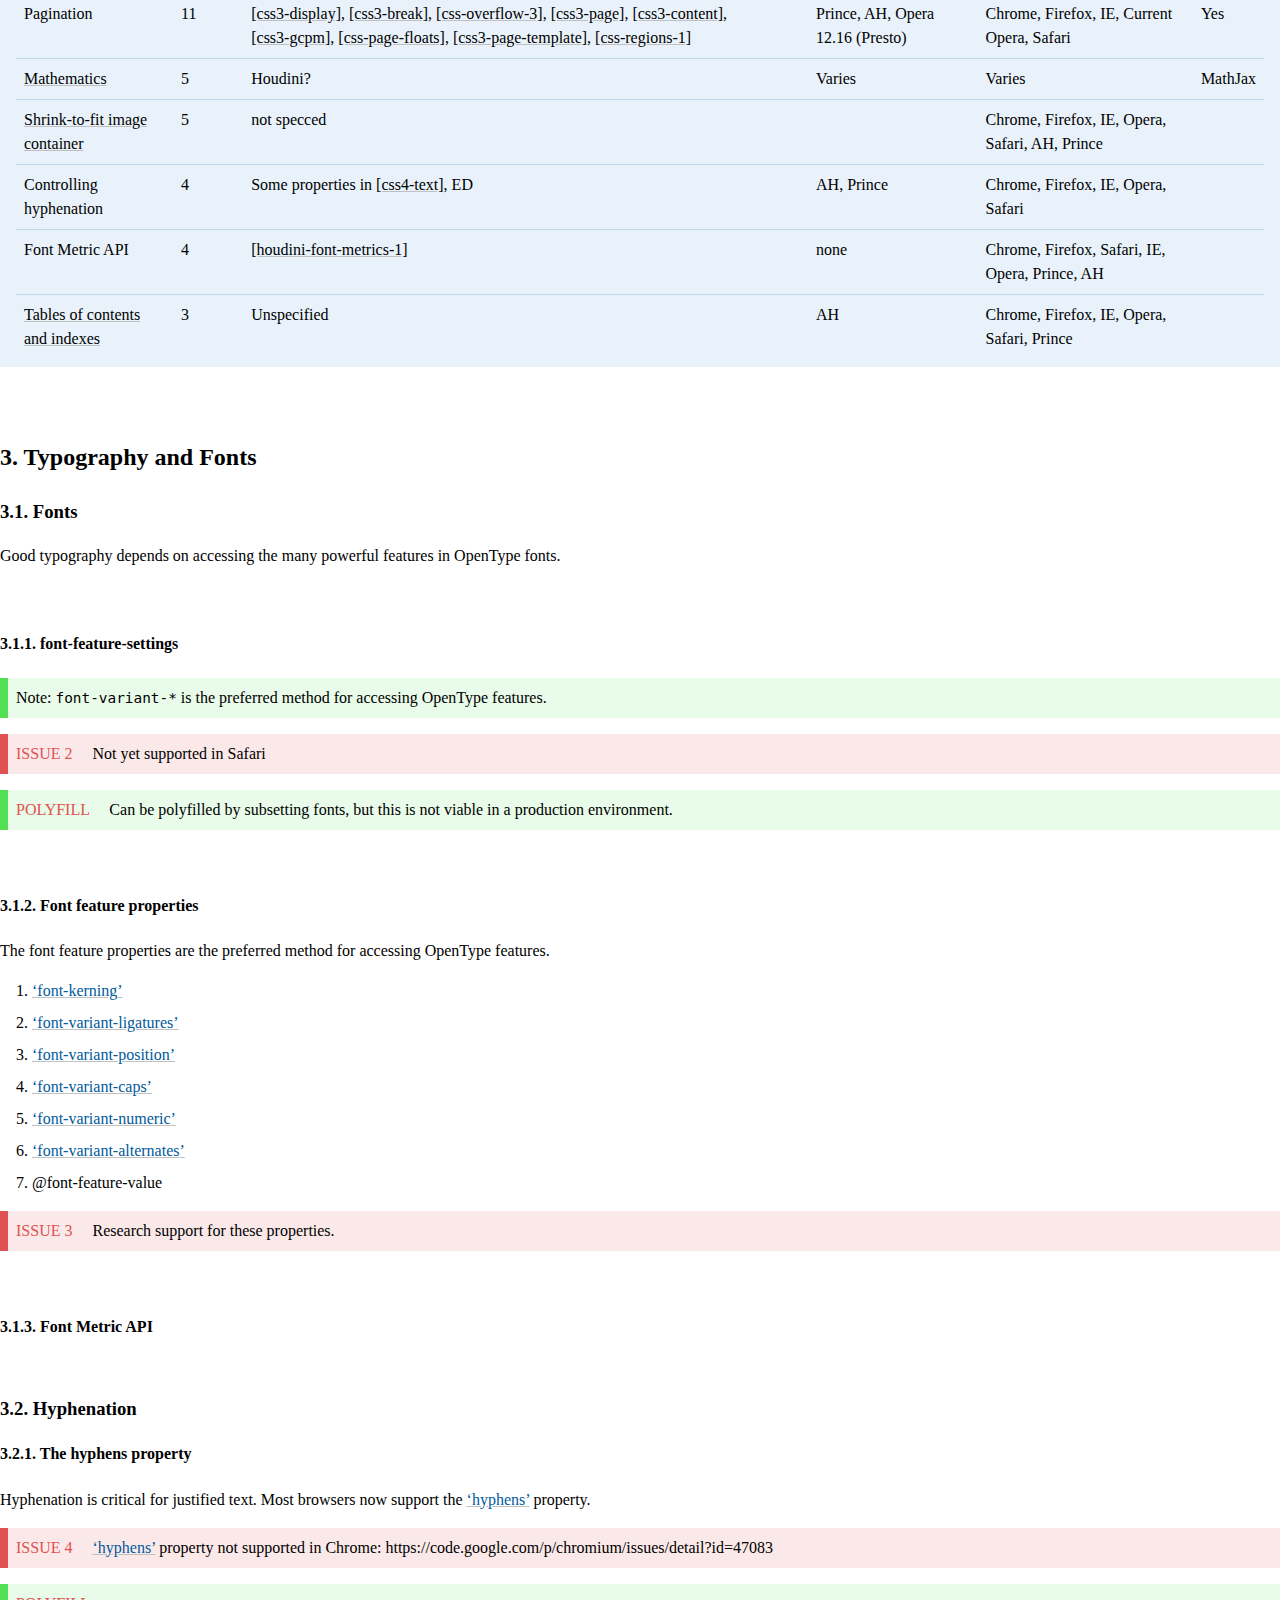
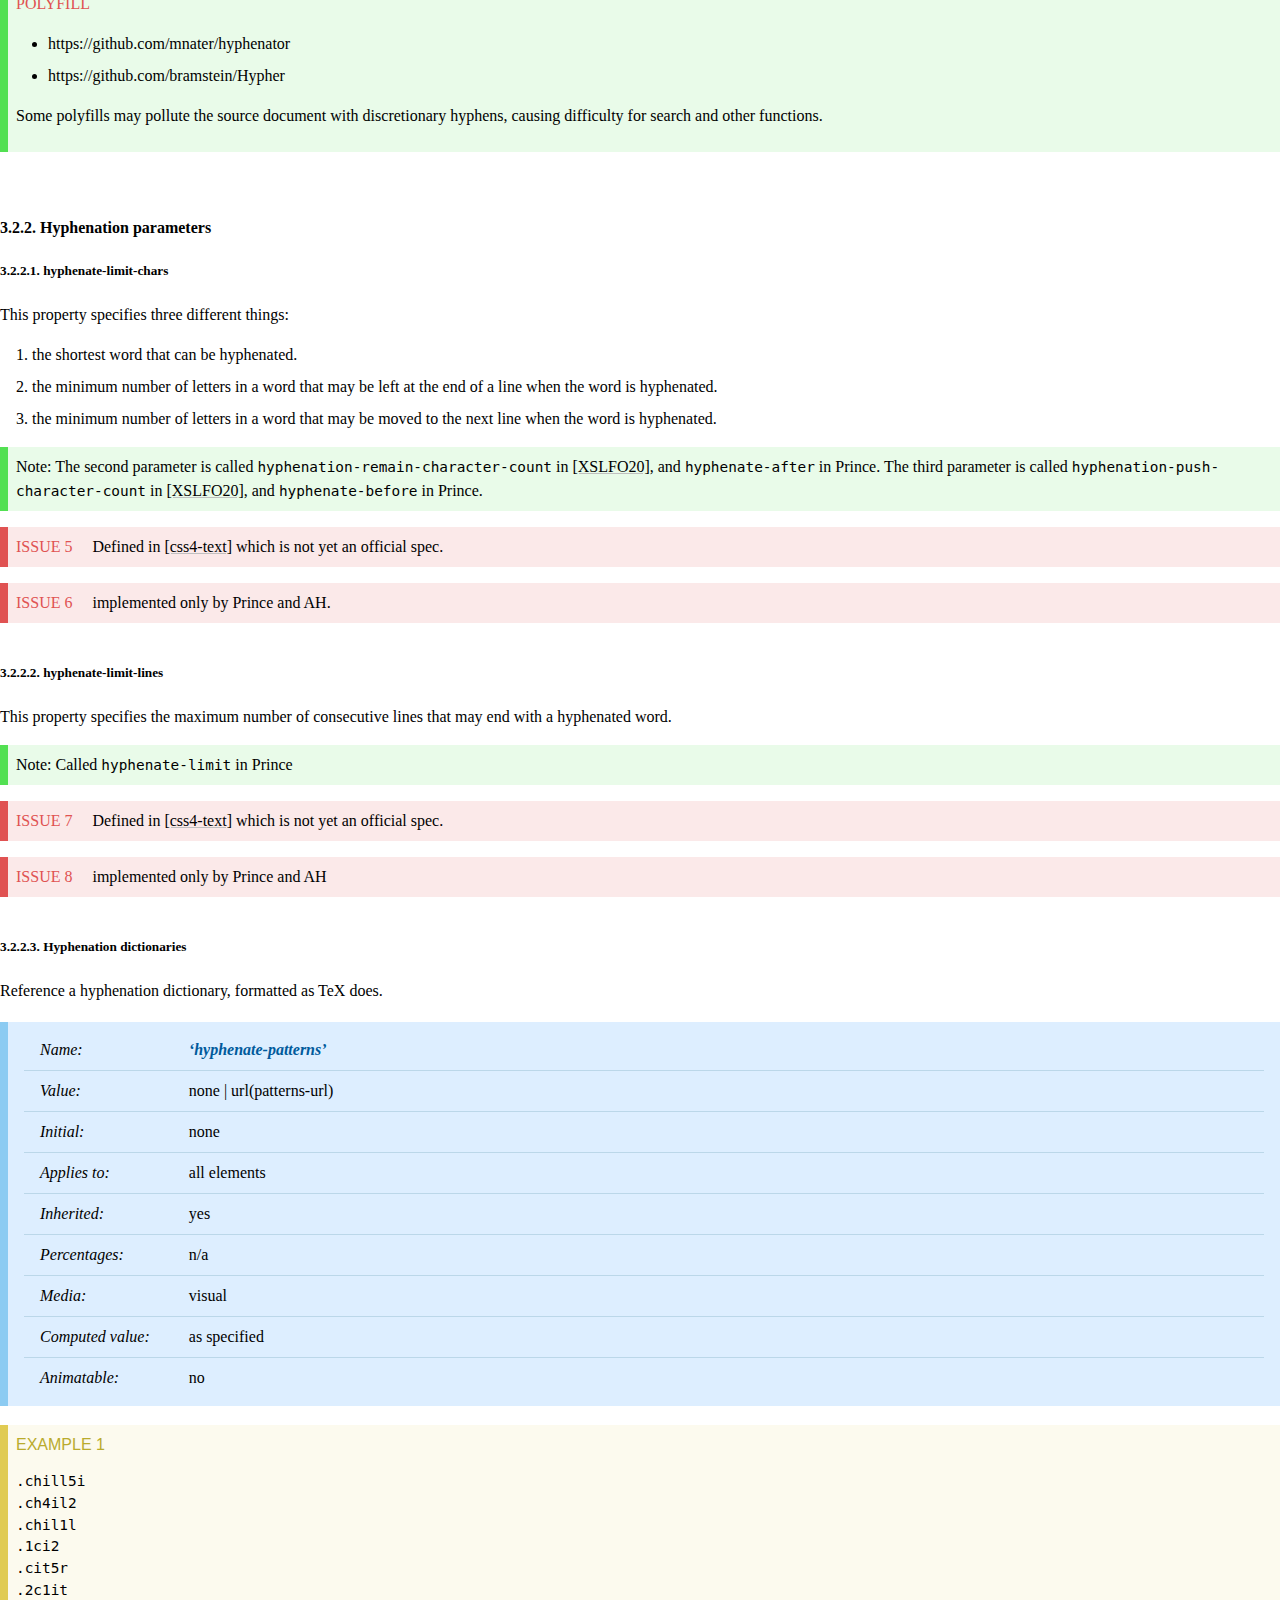
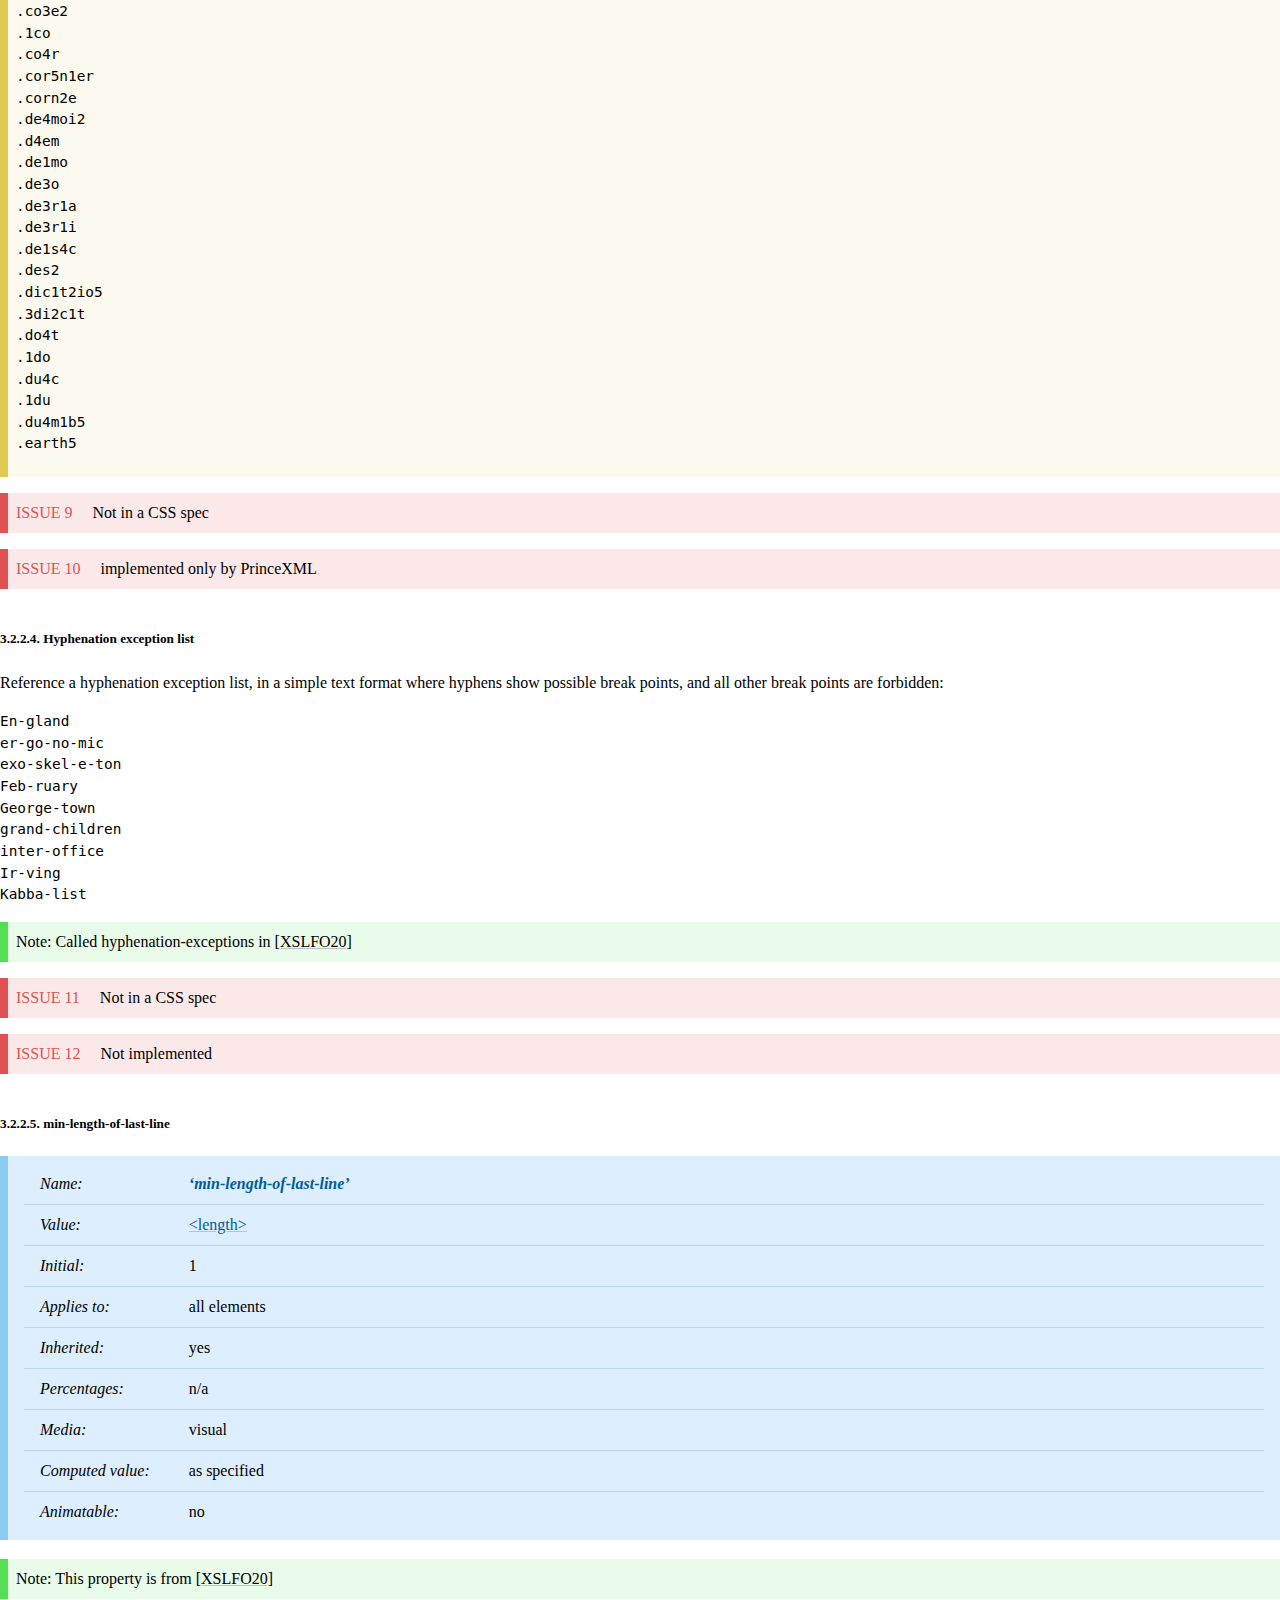
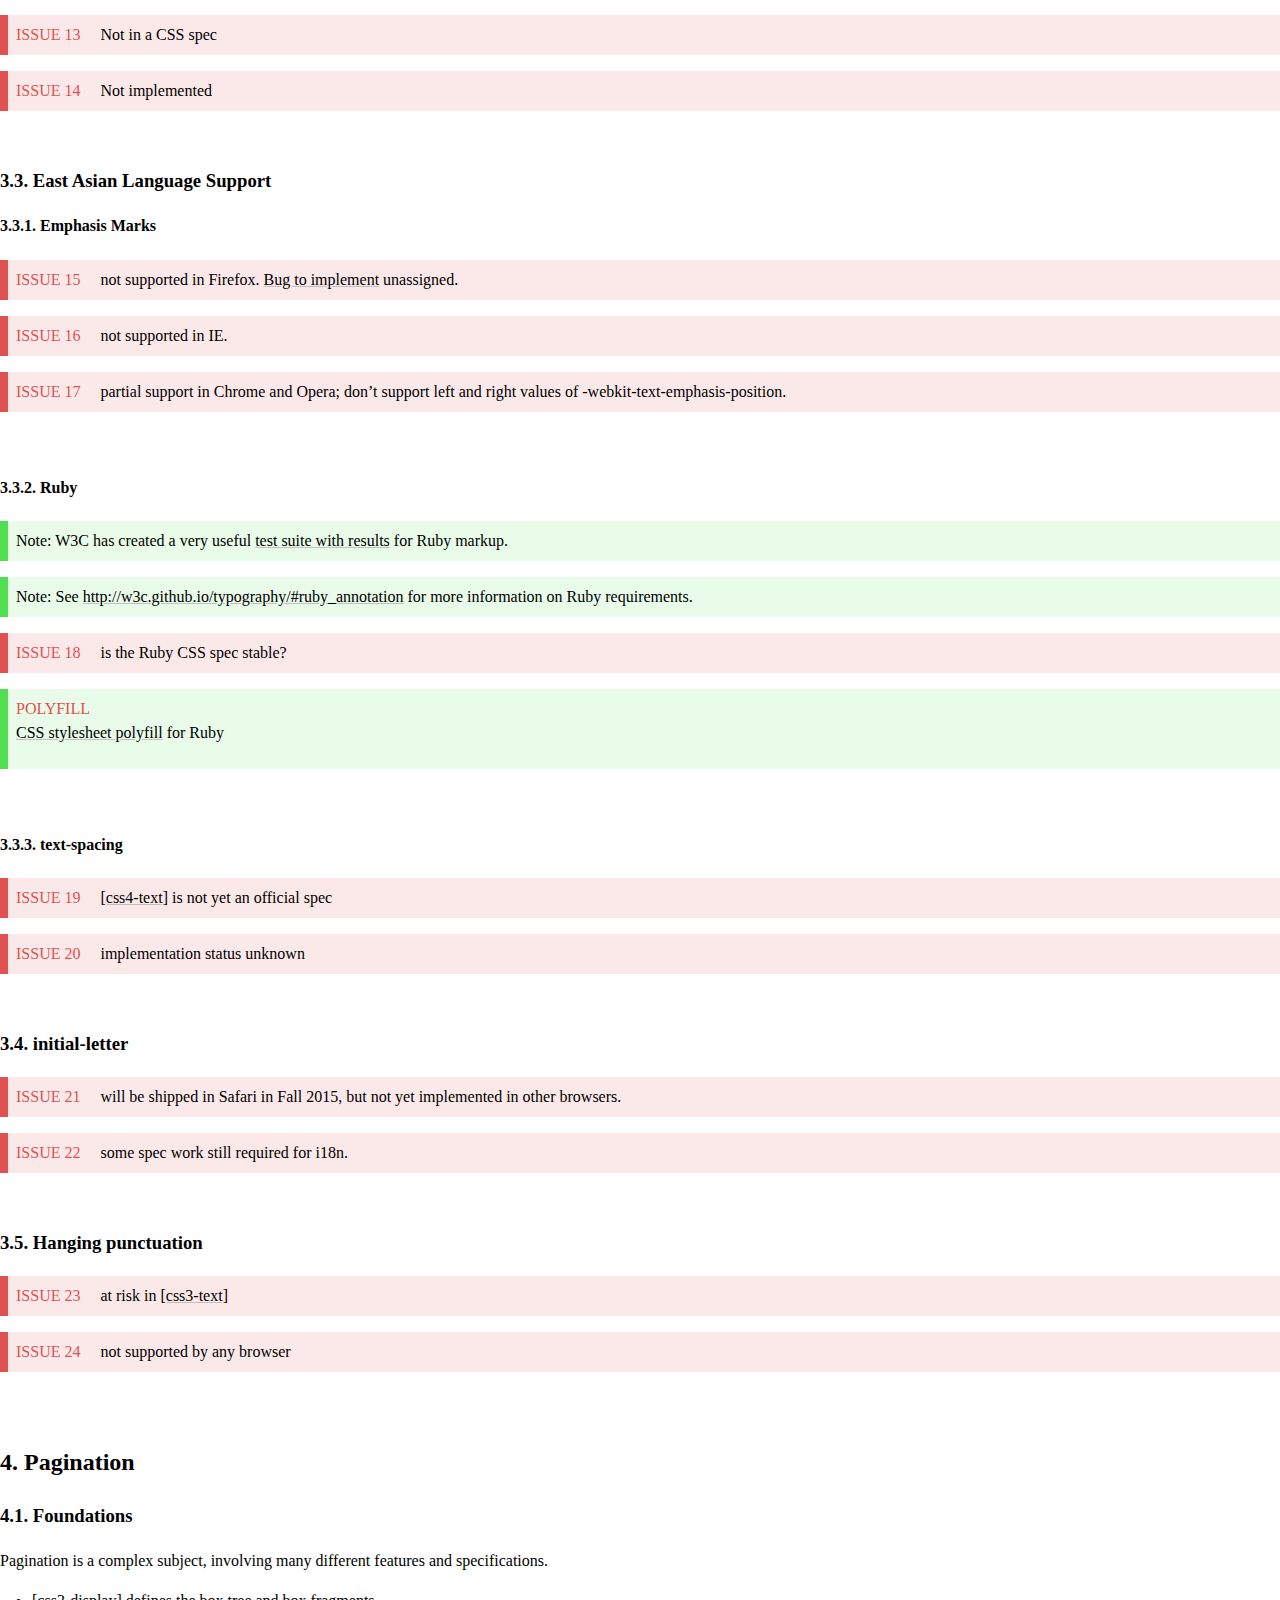
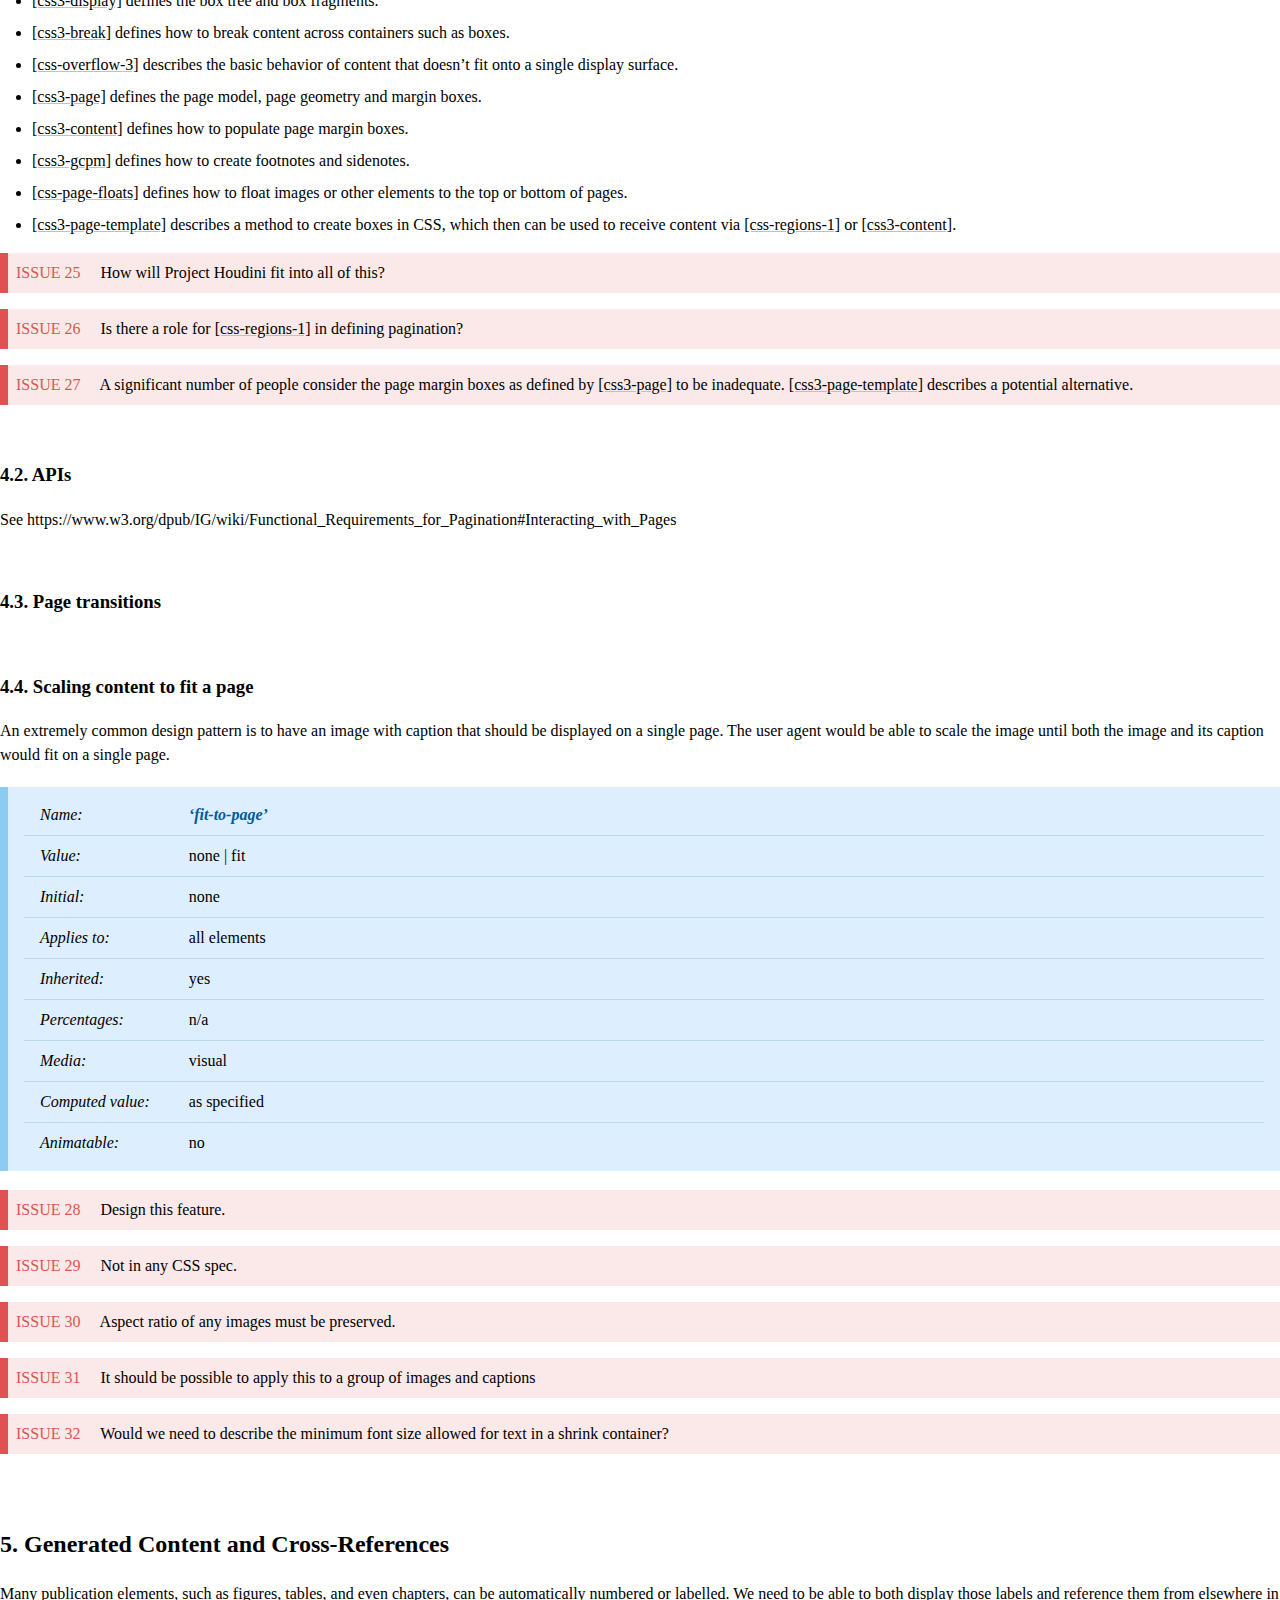
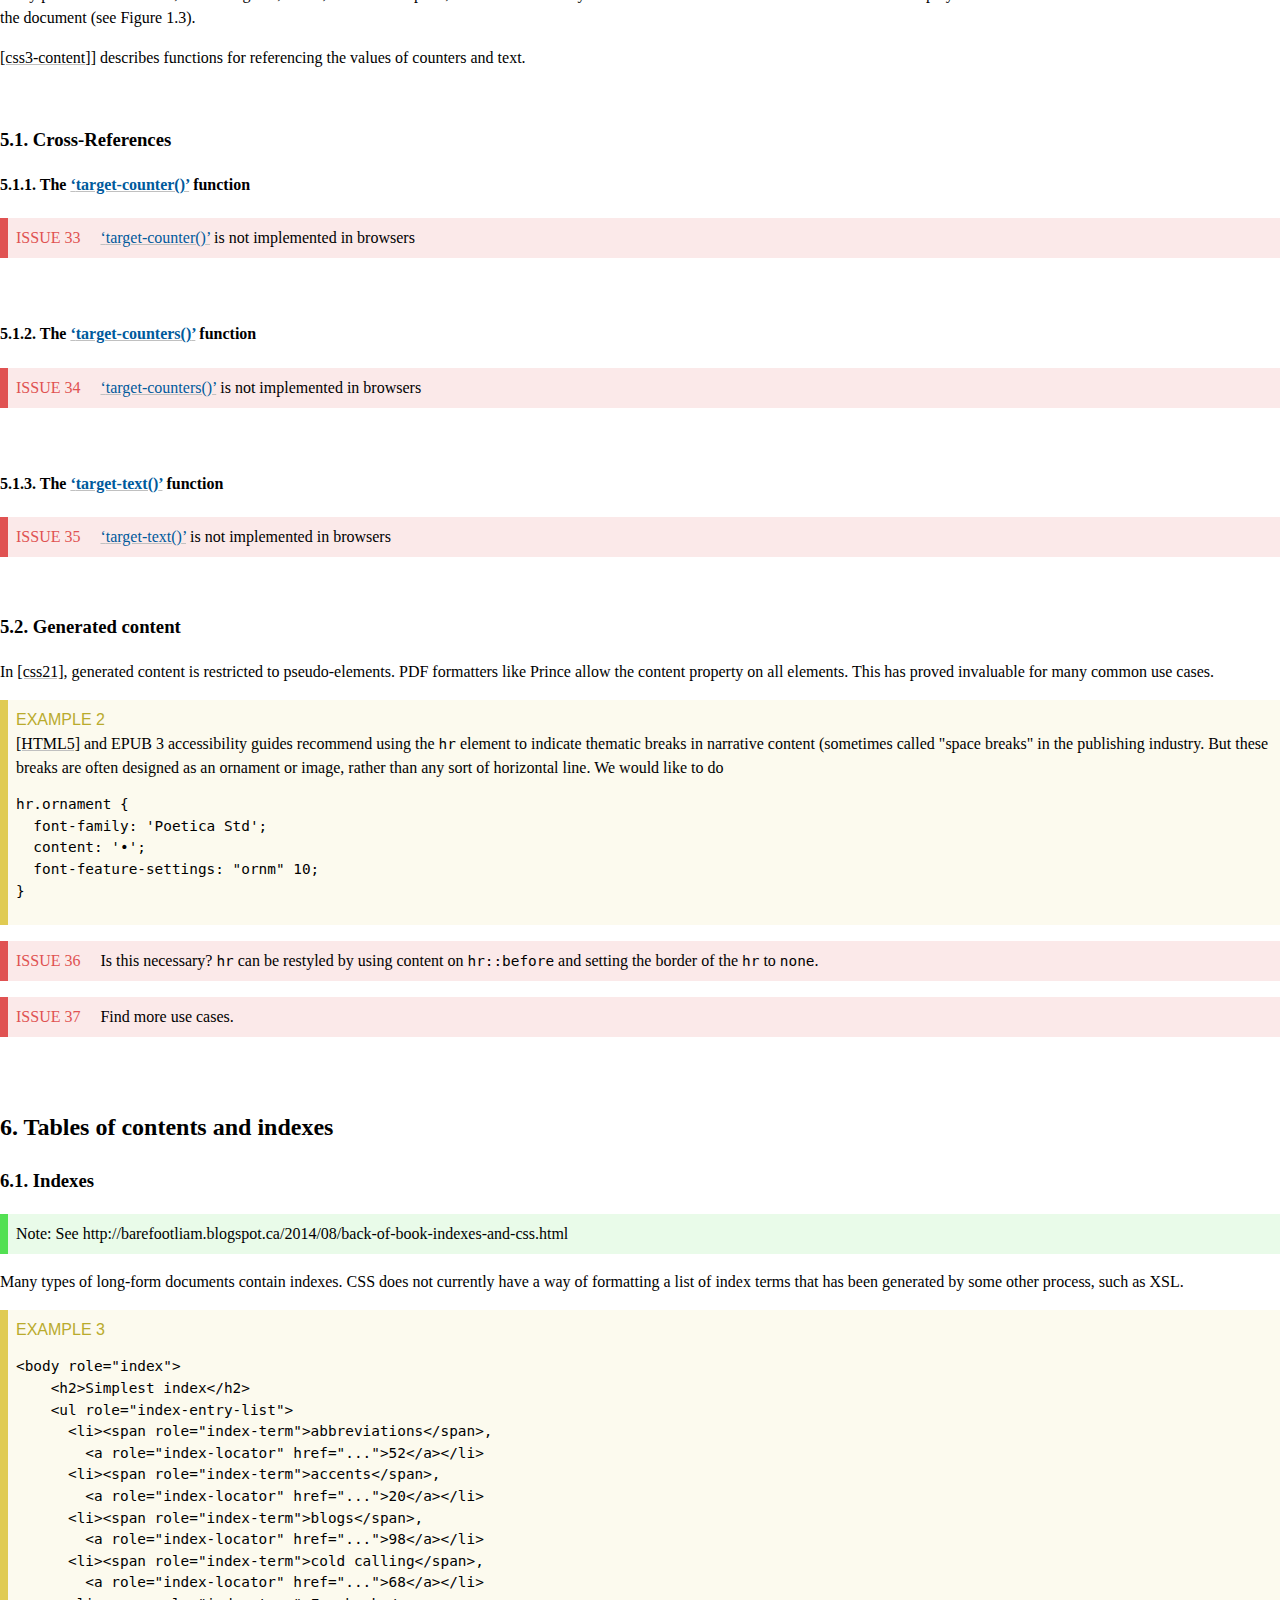
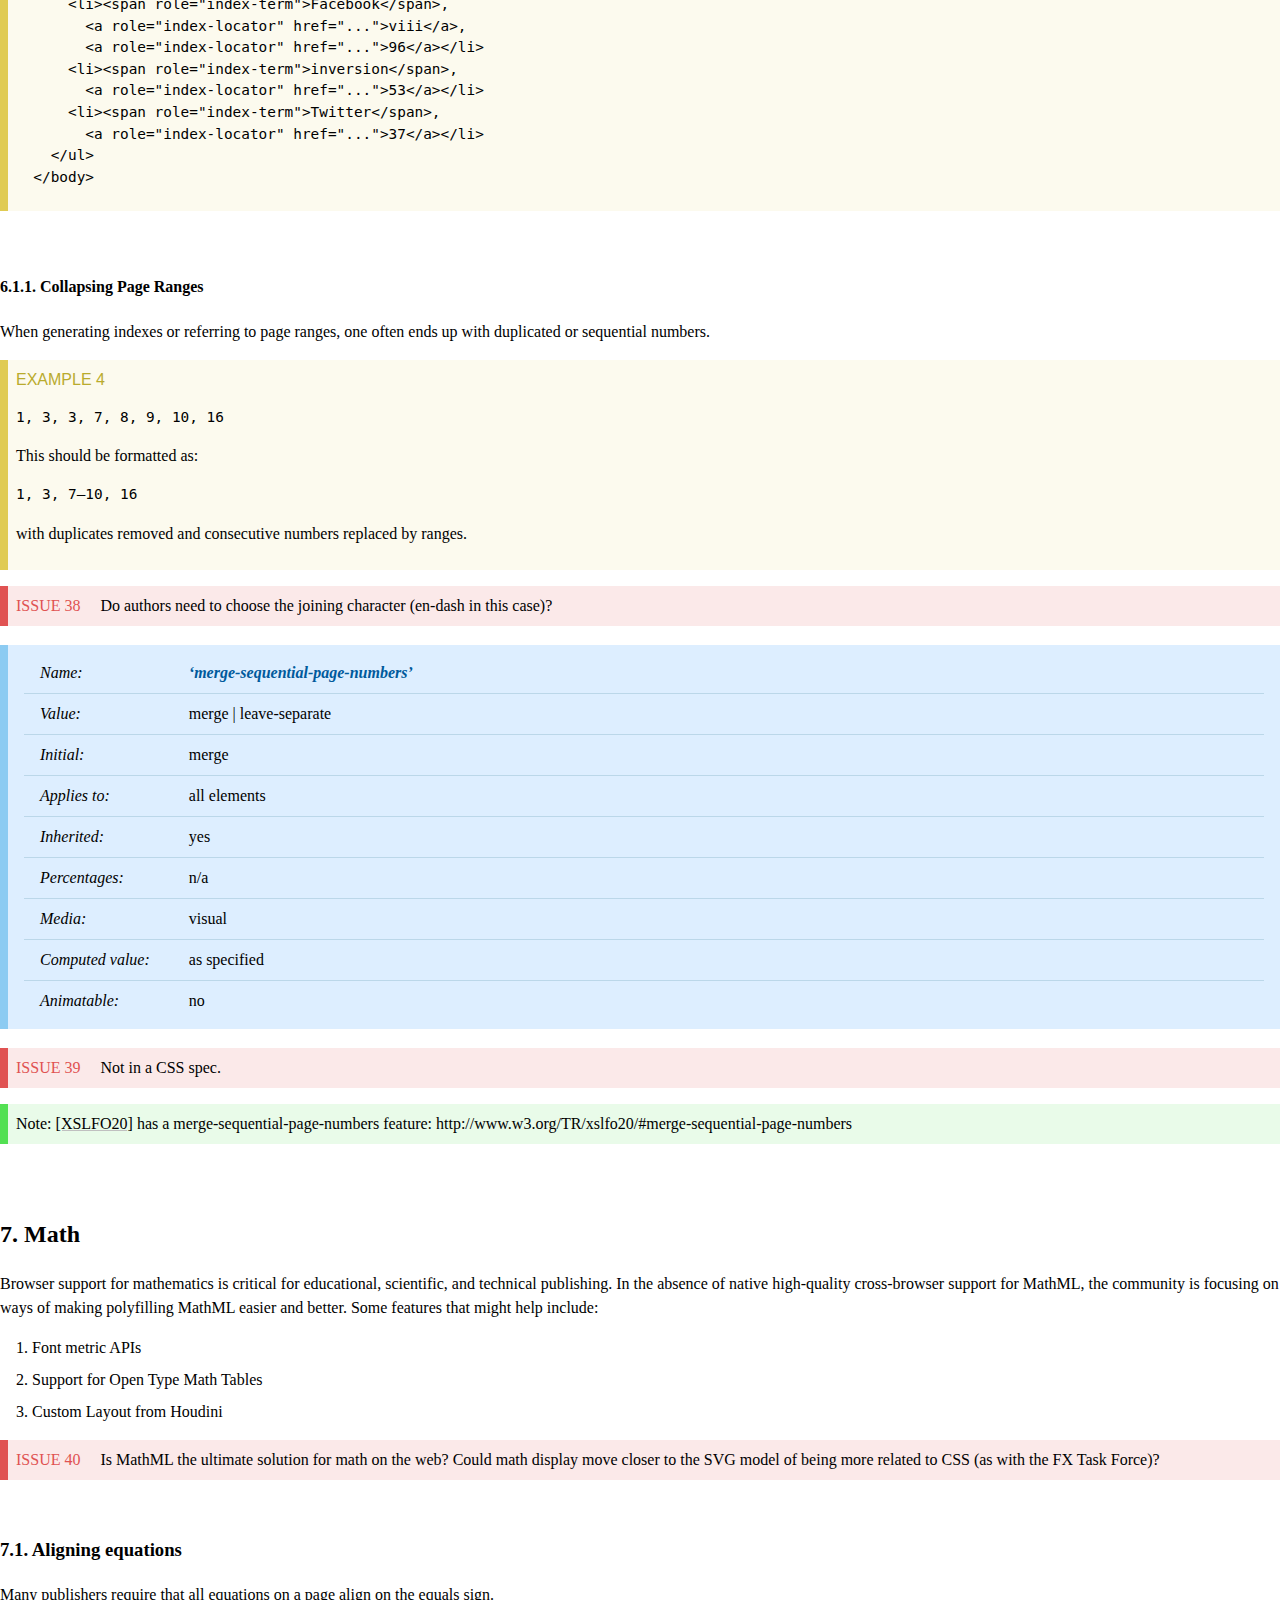
==== commit 164fa98e: "[css-priorities] add sketch of shrink-to-fit property" ====
--- a/priorities.html
+++ b/priorities.html
@@ -136,7 +136,7 @@
    <h1 class="p-name no-ref" id="title">Priorities for CSS from the Digital Publishing Interest Group</h1>
   
    <h2 class="no-num no-toc no-ref heading settled" id="subtitle"><span class="content">Editor’s Draft,
-    <time class="dt-updated" datetime="2015-08-28">28 August 2015</time></span></h2>
+    <time class="dt-updated" datetime="2015-08-30">30 August 2015</time></span></h2>
   
    <div data-fill-with="spec-metadata">
     <dl>
@@ -323,6 +323,9 @@
       <li><a href="#page-transitions"><span class="secno">4.3</span> <span class="content">
 Page transitions
 </span></a>
+      <li><a href="#shrink-to-fit"><span class="secno">4.4</span> <span class="content">
+Scaling content to fit a page
+</span></a>
      </ul>
     <li><a href="#gencon"><span class="secno">5</span> <span class="content">
 Generated Content and Cross-References
@@ -342,47 +345,55 @@
 The <span class="css">target-text()</span> function
 </span></a>
        </ul>
-      <li><a href="#collapsing-page-ranges"><span class="secno">5.2</span> <span class="content">
+      <li><a href="#generated-content"><span class="secno">5.2</span> <span class="content">
+Generated content
+</span></a>
+     </ul>
+    <li><a href="#tables-of-contents-and-indexes"><span class="secno">6</span> <span class="content">
+Tables of contents and indexes
+</span></a>
+     <ul class="toc">
+      <li><a href="#indexes"><span class="secno">6.1</span> <span class="content">Indexes</span></a>
+       <ul class="toc">
+        <li><a href="#collapsing-page-ranges"><span class="secno">6.1.1</span> <span class="content">
 Collapsing Page Ranges
 </span></a>
-      <li><a href="#generated-content"><span class="secno">5.3</span> <span class="content">
-Generated content
-</span></a>
+       </ul>
      </ul>
-    <li><a href="#math"><span class="secno">6</span> <span class="content">
+    <li><a href="#math"><span class="secno">7</span> <span class="content">
 Math
 </span></a>
      <ul class="toc">
-      <li><a href="#aligning-equations"><span class="secno">6.1</span> <span class="content">
+      <li><a href="#aligning-equations"><span class="secno">7.1</span> <span class="content">
 Aligning equations
 </span></a>
-      <li><a href="#numbering-equations"><span class="secno">6.2</span> <span class="content">
+      <li><a href="#numbering-equations"><span class="secno">7.2</span> <span class="content">
 Numbering equations
 </span></a>
-      <li><a href="#open-type-math-tables"><span class="secno">6.3</span> <span class="content">
+      <li><a href="#open-type-math-tables"><span class="secno">7.3</span> <span class="content">
 OpenType Math Tables
 </span></a>
      </ul>
-    <li><a href="#tables"><span class="secno">7</span> <span class="content">
+    <li><a href="#tables"><span class="secno">8</span> <span class="content">
 Tables
 </span></a>
      <ul class="toc">
-      <li><a href="#character-based-alignment"><span class="secno">7.1</span> <span class="content">
+      <li><a href="#character-based-alignment"><span class="secno">8.1</span> <span class="content">
 Character-based alignment
 </span></a>
      </ul>
-    <li><a href="#layout"><span class="secno">8</span> <span class="content">
+    <li><a href="#layout"><span class="secno">9</span> <span class="content">
 Layout
 </span></a>
      <ul class="toc">
-      <li><a href="#regions"><span class="secno">8.1</span> <span class="content">
+      <li><a href="#regions"><span class="secno">9.1</span> <span class="content">
 Regions
 </span></a>
-      <li><a href="#line-grid"><span class="secno">8.2</span> <span class="content">
+      <li><a href="#line-grid"><span class="secno">9.2</span> <span class="content">
 Line grid
 </span></a>
      </ul>
-    <li><a href="#a11y"><span class="secno">9</span> <span class="content">
+    <li><a href="#a11y"><span class="secno">10</span> <span class="content">
 Accessibility
 </span></a>
     <li><a href="#conformance"><span class="secno"></span> <span class="content">
@@ -788,6 +799,23 @@
 
 
 
+
+     <tr>
+
+      <td><a href="#shrink-to-fit">Shrink-to-fit image container</a>
+
+      <td>5
+
+      <td>not specced
+
+      <td>
+
+      <td>Chrome, Firefox, IE, Opera, Safari, AH, Prince
+
+      <td>
+
+
+
      <tr>
 
       <td>Controlling hyphenation
@@ -827,9 +855,9 @@
 
      <tr>
 
-      <td>Tables of contents and indexes
-
-      <td>2
+      <td><a href="tables-of-contents-and-indexes">Tables of contents and indexes</a>
+
+      <td>3
 
       <td>Unspecified
 
@@ -1343,6 +1371,61 @@
 
 
 
+   <h3 class="heading settled" data-level="4.4" id="shrink-to-fit"><span class="secno">4.4. </span><span class="content">
+Scaling content to fit a page
+</span><a class="self-link" href="#shrink-to-fit"></a></h3>
+
+
+   <p>An extremely common design pattern is to have an image with caption that should be displayed on a single page. The user agent would be able to scale the image until both the image and its caption would fit on a single page.</p>
+
+
+   <table class="definition propdef" data-link-for-hint="fit-to-page">
+    <tbody>
+     <tr>
+      <th>Name:
+      <td><dfn class="css" data-dfn-type="property" data-export="" id="propdef-fit-to-page">fit-to-page<a class="self-link" href="#propdef-fit-to-page"></a></dfn>
+     <tr class="value">
+      <th>Value:
+      <td class="prod">none <a data-link-type="grammar" href="https://drafts.csswg.org/css-values-3/#comb-one">|</a> fit
+     <tr>
+      <th>Initial:
+      <td>none
+     <tr>
+      <th>Applies to:
+      <td>all elements
+     <tr>
+      <th>Inherited:
+      <td>yes
+     <tr>
+      <th>Percentages:
+      <td>n/a
+     <tr>
+      <th>Media:
+      <td>visual
+     <tr>
+      <th>Computed value:
+      <td>as specified
+     <tr>
+      <th>Animatable:
+      <td>no</table>
+
+
+   <p class="issue" id="issue-4d75d073"><a class="self-link" href="#issue-4d75d073"></a> Design this feature.</p>
+
+
+   <p class="issue" id="issue-5fe178d6"><a class="self-link" href="#issue-5fe178d6"></a> Not in any CSS spec.</p>
+
+
+   <p class="issue" id="issue-2e8eb64c"><a class="self-link" href="#issue-2e8eb64c"></a> Aspect ratio of any images must be preserved.</p>
+
+
+   <p class="issue" id="issue-dde77967"><a class="self-link" href="#issue-dde77967"></a> It should be possible to apply this to a group of images and captions</p>
+
+
+   <p class="issue" id="issue-fa4ce520"><a class="self-link" href="#issue-fa4ce520"></a> Would we need to describe the minimum font size allowed for text in a shrink container?</p>
+
+
+
    <h2 class="heading settled" data-level="5" id="gencon"><span class="secno">5. </span><span class="content">
 Generated Content and Cross-References
 </span><a class="self-link" href="#gencon"></a></h2>
@@ -1386,70 +1469,10 @@
 
 
 
-   <h3 class="heading settled" data-level="5.2" id="collapsing-page-ranges"><span class="secno">5.2. </span><span class="content">
-Collapsing Page Ranges
-</span><a class="self-link" href="#collapsing-page-ranges"></a></h3>
-
-
-   <p>When generating indexes or referring to page ranges, one often ends up with duplicated or sequential numbers.</p>
-
-
-   <div class="example" id="example-5d951412"><a class="self-link" href="#example-5d951412"></a>
-
-    <pre>1, 3, 3, 7, 8, 9, 10, 16
-</pre>
-
-
-    <p>This should be formatted as:</p>
-
-    <pre>1, 3, 7–10, 16
-</pre>
-
-
-    <p>with duplicates removed and consecutive numbers replaced by ranges.</p>
-
-</div>
-
-
-   <table class="definition propdef" data-link-for-hint="merge-sequential-page-numbers">
-    <tbody>
-     <tr>
-      <th>Name:
-      <td><dfn class="css" data-dfn-type="property" data-export="" id="propdef-merge-sequential-page-numbers">merge-sequential-page-numbers<a class="self-link" href="#propdef-merge-sequential-page-numbers"></a></dfn>
-     <tr class="value">
-      <th>Value:
-      <td class="prod">merge <a data-link-type="grammar" href="https://drafts.csswg.org/css-values-3/#comb-one">|</a> leave-separate
-     <tr>
-      <th>Initial:
-      <td>merge
-     <tr>
-      <th>Applies to:
-      <td>all elements
-     <tr>
-      <th>Inherited:
-      <td>yes
-     <tr>
-      <th>Percentages:
-      <td>n/a
-     <tr>
-      <th>Media:
-      <td>visual
-     <tr>
-      <th>Computed value:
-      <td>as specified
-     <tr>
-      <th>Animatable:
-      <td>no</table>
-
-
-   <p class="issue" id="issue-622d4c4f"><a class="self-link" href="#issue-622d4c4f"></a> Not in a CSS spec.</p>
-
-
-   <p class="note" role="note">Note: <a data-link-type="biblio" href="#biblio-xslfo20">[XSLFO20]</a> has a merge-sequential-page-numbers feature: http://www.w3.org/TR/xslfo20/#merge-sequential-page-numbers</p>
-
-
-
-   <h3 class="heading settled" data-level="5.3" id="generated-content"><span class="secno">5.3. </span><span class="content">
+
+
+
+   <h3 class="heading settled" data-level="5.2" id="generated-content"><span class="secno">5.2. </span><span class="content">
 Generated content
 </span><a class="self-link" href="#generated-content"></a></h3>
 
@@ -1478,7 +1501,119 @@
    <p class="issue" id="issue-7f7ddd10"><a class="self-link" href="#issue-7f7ddd10"></a> Find more use cases.</p>
 
 
-   <h2 class="heading settled" data-level="6" id="math"><span class="secno">6. </span><span class="content">
+
+
+   <h2 class="heading settled" data-level="6" id="tables-of-contents-and-indexes"><span class="secno">6. </span><span class="content">
+Tables of contents and indexes
+</span><a class="self-link" href="#tables-of-contents-and-indexes"></a></h2>
+
+
+
+   <h3 class="heading settled" data-level="6.1" id="indexes"><span class="secno">6.1. </span><span class="content">Indexes</span><a class="self-link" href="#indexes"></a></h3>
+
+
+   <p class="note" role="note">Note: See http://barefootliam.blogspot.ca/2014/08/back-of-book-indexes-and-css.html</p>
+
+
+   <p>Many types of long-form documents contain indexes. CSS does not currently have a way of formatting a list of index terms that has been generated by some other process, such as XSL.</p>
+
+
+   <div class="example" id="example-96387fda"><a class="self-link" href="#example-96387fda"></a>
+
+    <pre>&lt;body role="index">
+    &lt;h2>Simplest index&lt;/h2>
+    &lt;ul role="index-entry-list">
+      &lt;li>&lt;span role="index-term">abbreviations&lt;/span>, 
+        &lt;a role="index-locator" href="...">52&lt;/a>&lt;/li>
+      &lt;li>&lt;span role="index-term">accents&lt;/span>, 
+        &lt;a role="index-locator" href="...">20&lt;/a>&lt;/li>
+      &lt;li>&lt;span role="index-term">blogs&lt;/span>, 
+        &lt;a role="index-locator" href="...">98&lt;/a>&lt;/li>
+      &lt;li>&lt;span role="index-term">cold calling&lt;/span>, 
+        &lt;a role="index-locator" href="...">68&lt;/a>&lt;/li>
+      &lt;li>&lt;span role="index-term">Facebook&lt;/span>, 
+        &lt;a role="index-locator" href="...">viii&lt;/a>, 
+        &lt;a role="index-locator" href="...">96&lt;/a>&lt;/li>
+      &lt;li>&lt;span role="index-term">inversion&lt;/span>, 
+        &lt;a role="index-locator" href="...">53&lt;/a>&lt;/li>
+      &lt;li>&lt;span role="index-term">Twitter&lt;/span>, 
+        &lt;a role="index-locator" href="...">37&lt;/a>&lt;/li>
+    &lt;/ul>
+  &lt;/body>
+</pre>
+</div>
+
+
+
+   <h4 class="heading settled" data-level="6.1.1" id="collapsing-page-ranges"><span class="secno">6.1.1. </span><span class="content">
+Collapsing Page Ranges
+</span><a class="self-link" href="#collapsing-page-ranges"></a></h4>
+
+
+   <p>When generating indexes or referring to page ranges, one often ends up with duplicated or sequential numbers.</p>
+
+
+   <div class="example" id="example-5d951412"><a class="self-link" href="#example-5d951412"></a>
+
+    <pre>1, 3, 3, 7, 8, 9, 10, 16
+</pre>
+
+
+    <p>This should be formatted as:</p>
+
+    <pre>1, 3, 7–10, 16
+</pre>
+
+
+    <p>with duplicates removed and consecutive numbers replaced by ranges.</p>
+
+</div>
+
+
+   <p class="issue" id="issue-5b03b283"><a class="self-link" href="#issue-5b03b283"></a> Do authors need to choose the joining character (en-dash in this case)?</p>
+
+
+   <table class="definition propdef" data-link-for-hint="merge-sequential-page-numbers">
+    <tbody>
+     <tr>
+      <th>Name:
+      <td><dfn class="css" data-dfn-type="property" data-export="" id="propdef-merge-sequential-page-numbers">merge-sequential-page-numbers<a class="self-link" href="#propdef-merge-sequential-page-numbers"></a></dfn>
+     <tr class="value">
+      <th>Value:
+      <td class="prod">merge <a data-link-type="grammar" href="https://drafts.csswg.org/css-values-3/#comb-one">|</a> leave-separate
+     <tr>
+      <th>Initial:
+      <td>merge
+     <tr>
+      <th>Applies to:
+      <td>all elements
+     <tr>
+      <th>Inherited:
+      <td>yes
+     <tr>
+      <th>Percentages:
+      <td>n/a
+     <tr>
+      <th>Media:
+      <td>visual
+     <tr>
+      <th>Computed value:
+      <td>as specified
+     <tr>
+      <th>Animatable:
+      <td>no</table>
+
+
+   <p class="issue" id="issue-622d4c4f"><a class="self-link" href="#issue-622d4c4f"></a> Not in a CSS spec.</p>
+
+
+   <p class="note" role="note">Note: <a data-link-type="biblio" href="#biblio-xslfo20">[XSLFO20]</a> has a merge-sequential-page-numbers feature: http://www.w3.org/TR/xslfo20/#merge-sequential-page-numbers</p>
+
+
+
+
+
+   <h2 class="heading settled" data-level="7" id="math"><span class="secno">7. </span><span class="content">
 Math
 </span><a class="self-link" href="#math"></a></h2>
 
@@ -1507,7 +1642,7 @@
 
 
 
-   <h3 class="heading settled" data-level="6.1" id="aligning-equations"><span class="secno">6.1. </span><span class="content">
+   <h3 class="heading settled" data-level="7.1" id="aligning-equations"><span class="secno">7.1. </span><span class="content">
 Aligning equations
 </span><a class="self-link" href="#aligning-equations"></a></h3>
 
@@ -1541,7 +1676,7 @@
 
 
 
-   <h3 class="heading settled" data-level="6.2" id="numbering-equations"><span class="secno">6.2. </span><span class="content">
+   <h3 class="heading settled" data-level="7.2" id="numbering-equations"><span class="secno">7.2. </span><span class="content">
 Numbering equations
 </span><a class="self-link" href="#numbering-equations"></a></h3>
 
@@ -1549,7 +1684,7 @@
    <p class="issue" id="issue-cfb74b4a"><a class="self-link" href="#issue-cfb74b4a"></a> Are CSS counters adequate to the task?</p>
 
 
-   <h3 class="heading settled" data-level="6.3" id="open-type-math-tables"><span class="secno">6.3. </span><span class="content">
+   <h3 class="heading settled" data-level="7.3" id="open-type-math-tables"><span class="secno">7.3. </span><span class="content">
 OpenType Math Tables
 </span><a class="self-link" href="#open-type-math-tables"></a></h3>
 
@@ -1567,14 +1702,14 @@
 
 
 
-   <h2 class="heading settled" data-level="7" id="tables"><span class="secno">7. </span><span class="content">
+   <h2 class="heading settled" data-level="8" id="tables"><span class="secno">8. </span><span class="content">
 Tables
 </span><a class="self-link" href="#tables"></a></h2>
 
 
 
 
-   <h3 class="heading settled" data-level="7.1" id="character-based-alignment"><span class="secno">7.1. </span><span class="content">
+   <h3 class="heading settled" data-level="8.1" id="character-based-alignment"><span class="secno">8.1. </span><span class="content">
 Character-based alignment
 </span><a class="self-link" href="#character-based-alignment"></a></h3>
 
@@ -1597,12 +1732,12 @@
    <p class="issue" id="issue-66d0de531"><a class="self-link" href="#issue-66d0de531"></a> Defined in <a data-link-type="biblio" href="#biblio-css4-text">[css4-text]</a> which is not yet an official spec.</p>
 
 
-   <h2 class="heading settled" data-level="8" id="layout"><span class="secno">8. </span><span class="content">
+   <h2 class="heading settled" data-level="9" id="layout"><span class="secno">9. </span><span class="content">
 Layout
 </span><a class="self-link" href="#layout"></a></h2>
 
 
-   <h3 class="heading settled" data-level="8.1" id="regions"><span class="secno">8.1. </span><span class="content">
+   <h3 class="heading settled" data-level="9.1" id="regions"><span class="secno">9.1. </span><span class="content">
 Regions
 </span><a class="self-link" href="#regions"></a></h3>
 
@@ -1615,7 +1750,7 @@
 </div>
 
 
-   <h3 class="heading settled" data-level="8.2" id="line-grid"><span class="secno">8.2. </span><span class="content">
+   <h3 class="heading settled" data-level="9.2" id="line-grid"><span class="secno">9.2. </span><span class="content">
 Line grid
 </span><a class="self-link" href="#line-grid"></a></h3>
 
@@ -1624,7 +1759,7 @@
 
 
 
-   <h2 class="heading settled" data-level="9" id="a11y"><span class="secno">9. </span><span class="content">
+   <h2 class="heading settled" data-level="10" id="a11y"><span class="secno">10. </span><span class="content">
 Accessibility
 </span><a class="self-link" href="#a11y"></a></h2>
 
@@ -1676,8 +1811,9 @@
   <h2 class="no-num heading settled" id="index"><span class="content">Index</span><a class="self-link" href="#index"></a></h2>
   <h3 class="no-num heading settled" id="index-defined-here"><span class="content">Terms defined by this specification</span><a class="self-link" href="#index-defined-here"></a></h3>
   <ul class="indexlist">
+   <li><a href="#propdef-fit-to-page">fit-to-page</a><span>, in §4.4</span>
    <li><a href="#propdef-hyphenate-patterns">hyphenate-patterns</a><span>, in §3.2.2.3</span>
-   <li><a href="#propdef-merge-sequential-page-numbers">merge-sequential-page-numbers</a><span>, in §5.2</span>
+   <li><a href="#propdef-merge-sequential-page-numbers">merge-sequential-page-numbers</a><span>, in §6.1.1</span>
    <li><a href="#propdef-min-length-of-last-line">min-length-of-last-line</a><span>, in §3.2.2.5</span>
   </ul>
   <h3 class="no-num heading settled" id="index-defined-elsewhere"><span class="content">Terms defined by reference</span><a class="self-link" href="#index-defined-elsewhere"></a></h3>
@@ -1807,6 +1943,16 @@
      <td>no
      <td>as specified
     <tr>
+     <th scope="row"><a class="css" data-link-type="property" href="#propdef-fit-to-page">fit-to-page</a>
+     <td>none | fit
+     <td>none
+     <td>all elements
+     <td>yes
+     <td>n/a
+     <td>visual
+     <td>no
+     <td>as specified
+    <tr>
      <th scope="row"><a class="css" data-link-type="property" href="#propdef-merge-sequential-page-numbers">merge-sequential-page-numbers</a>
      <td>merge | leave-separate
      <td>merge
@@ -1846,12 +1992,18 @@
    <div class="issue"> How will Project Houdini fit into all of this?<a href="#issue-0016fe60"> ↵ </a></div>
    <div class="issue"> Is there a role for <a data-link-type="biblio" href="#biblio-css-regions-1">[css-regions-1]</a> in defining pagination?<a href="#issue-d59a4359"> ↵ </a></div>
    <div class="issue"> A significant number of people consider the page margin boxes as defined by <a data-link-type="biblio" href="#biblio-css3-page">[css3-page]</a> to be inadequate. <a data-link-type="biblio" href="#biblio-css3-page-template">[css3-page-template]</a> describes a potential alternative.<a href="#issue-a5c30b58"> ↵ </a></div>
+   <div class="issue"> Design this feature.<a href="#issue-4d75d073"> ↵ </a></div>
+   <div class="issue"> Not in any CSS spec.<a href="#issue-5fe178d6"> ↵ </a></div>
+   <div class="issue"> Aspect ratio of any images must be preserved.<a href="#issue-2e8eb64c"> ↵ </a></div>
+   <div class="issue"> It should be possible to apply this to a group of images and captions<a href="#issue-dde77967"> ↵ </a></div>
+   <div class="issue"> Would we need to describe the minimum font size allowed for text in a shrink container?<a href="#issue-fa4ce520"> ↵ </a></div>
    <div class="issue"> <a class="css" data-link-type="maybe" href="https://drafts.csswg.org/css-content-3/#funcdef-target-counter">target-counter()</a> is not implemented in browsers<a href="#issue-c6f7555b"> ↵ </a></div>
    <div class="issue"> <a class="css" data-link-type="maybe" href="https://drafts.csswg.org/css-content-3/#funcdef-target-counters">target-counters()</a> is not implemented in browsers<a href="#issue-9406ab50"> ↵ </a></div>
    <div class="issue"> <a class="css" data-link-type="maybe" href="https://drafts.csswg.org/css-content-3/#target-text-function">target-text()</a> is not implemented in browsers<a href="#issue-3864b94a"> ↵ </a></div>
-   <div class="issue"> Not in a CSS spec.<a href="#issue-622d4c4f"> ↵ </a></div>
    <div class="issue"> Is this necessary? <code>hr</code> can be restyled by using content on <code>hr::before</code> and setting the border of the <code>hr</code> to <code>none</code>.<a href="#issue-34f3be3e"> ↵ </a></div>
    <div class="issue"> Find more use cases.<a href="#issue-7f7ddd10"> ↵ </a></div>
+   <div class="issue"> Do authors need to choose the joining character (en-dash in this case)?<a href="#issue-5b03b283"> ↵ </a></div>
+   <div class="issue"> Not in a CSS spec.<a href="#issue-622d4c4f"> ↵ </a></div>
    <div class="issue"> Is MathML the ultimate solution for math on the web? Could math display move closer to the SVG model of being more related to CSS (as with the FX Task Force)?<a href="#issue-16014239"> ↵ </a></div>
    <div class="issue"> design a mechanism for this feature.<a href="#issue-49cbc0de"> ↵ </a></div>
    <div class="issue"> Are CSS counters adequate to the task?<a href="#issue-cfb74b4a"> ↵ </a></div>
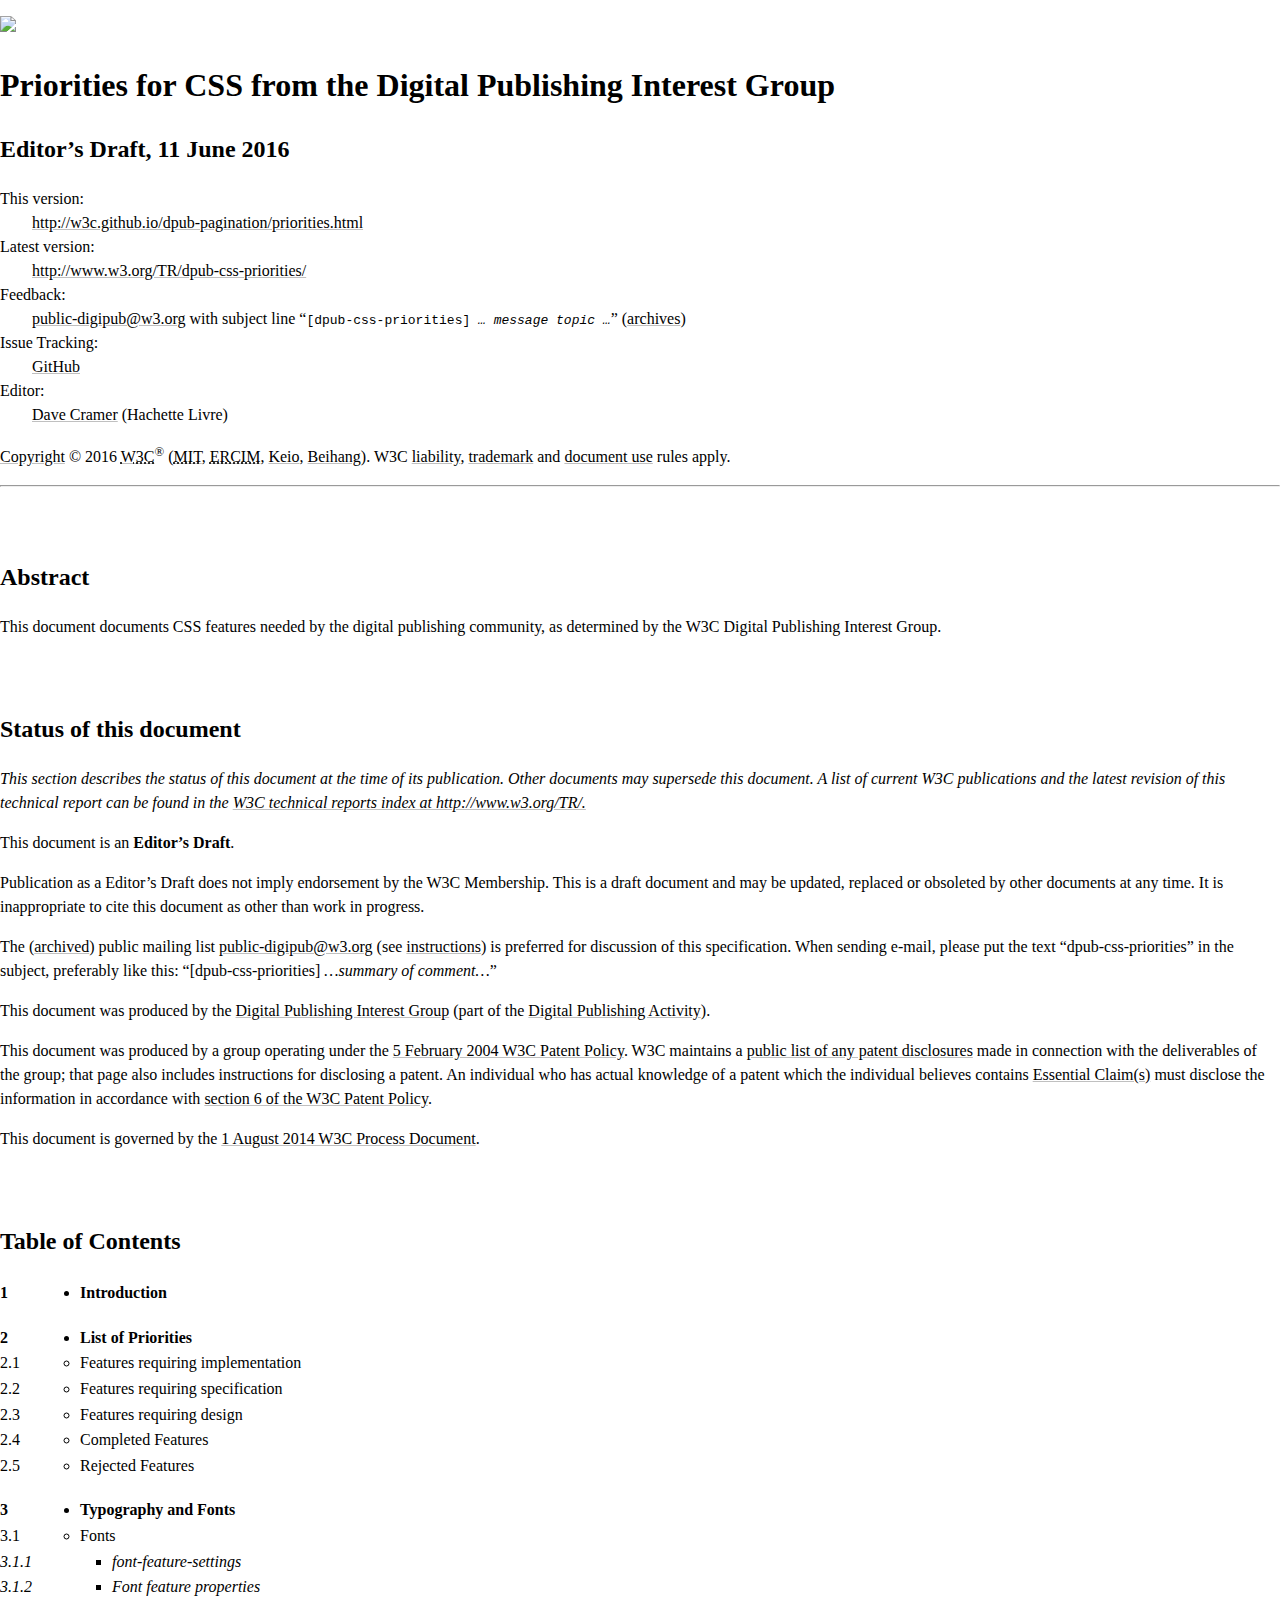
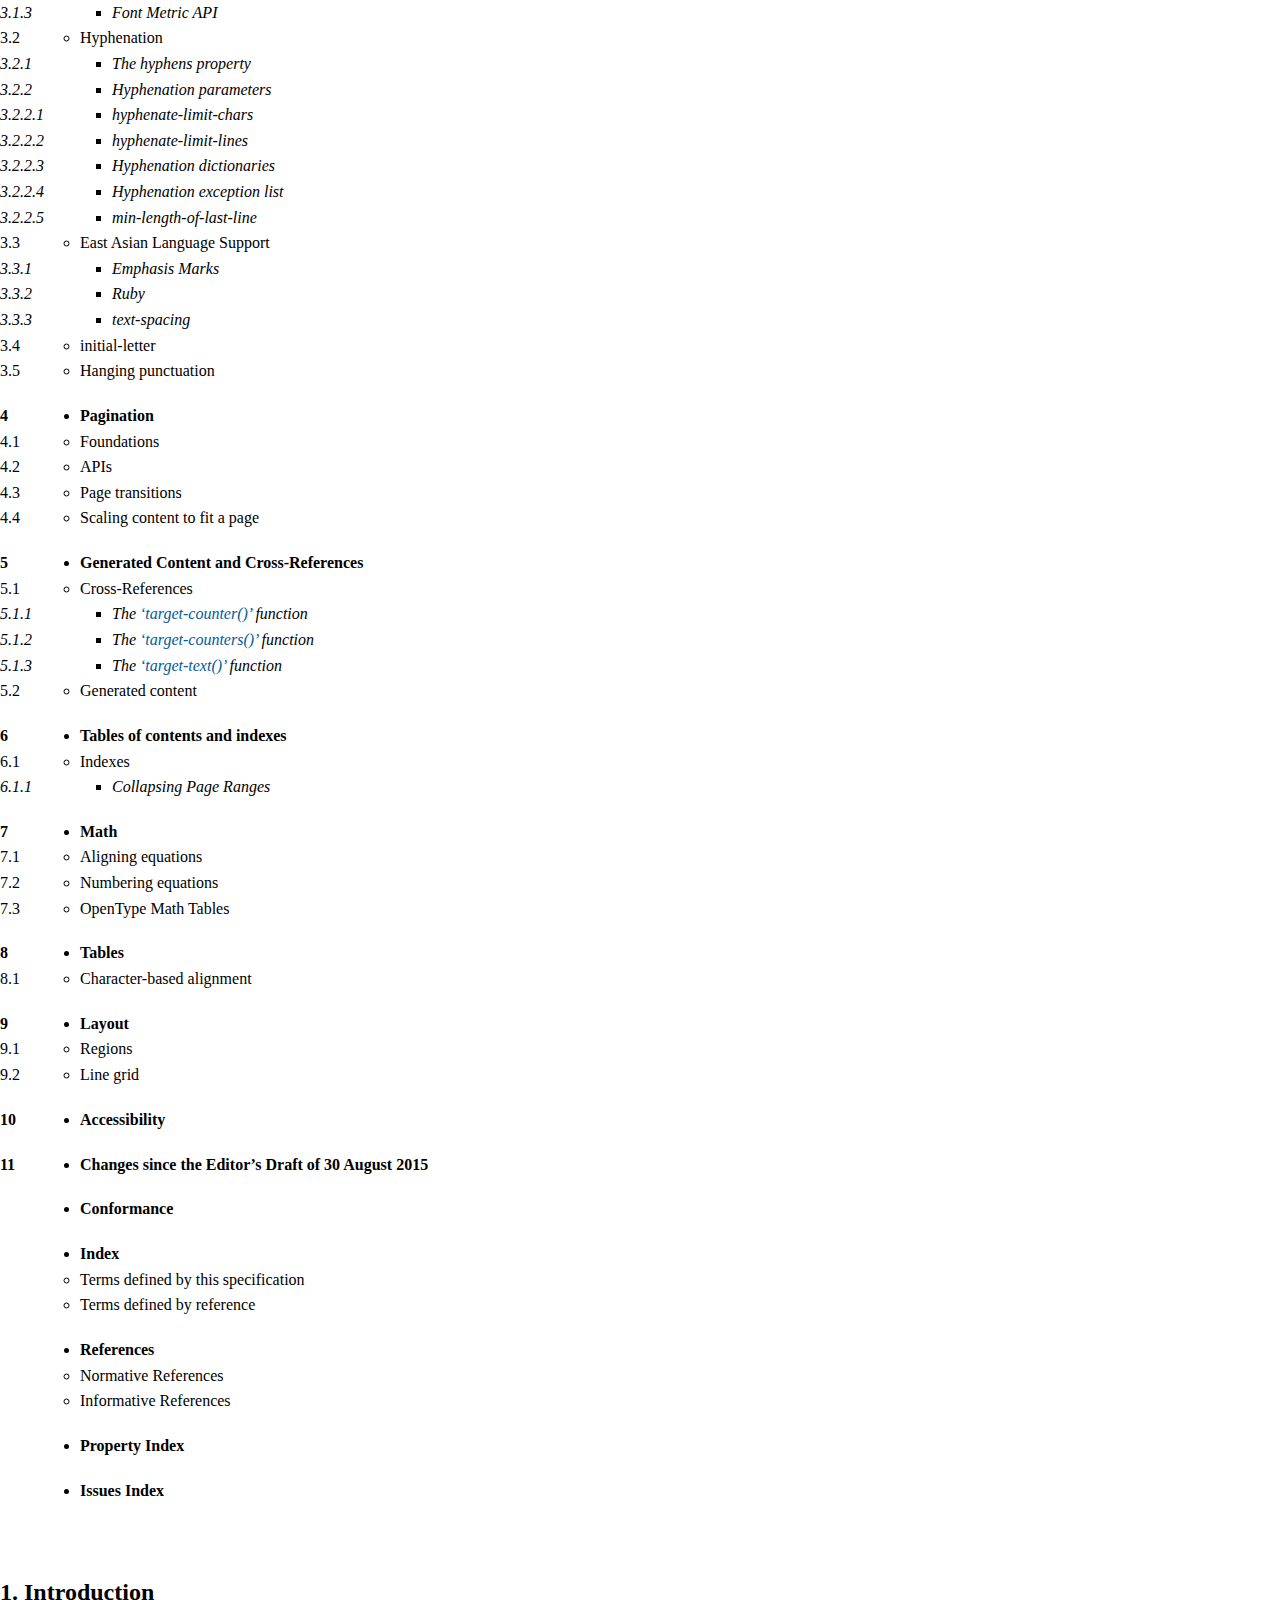
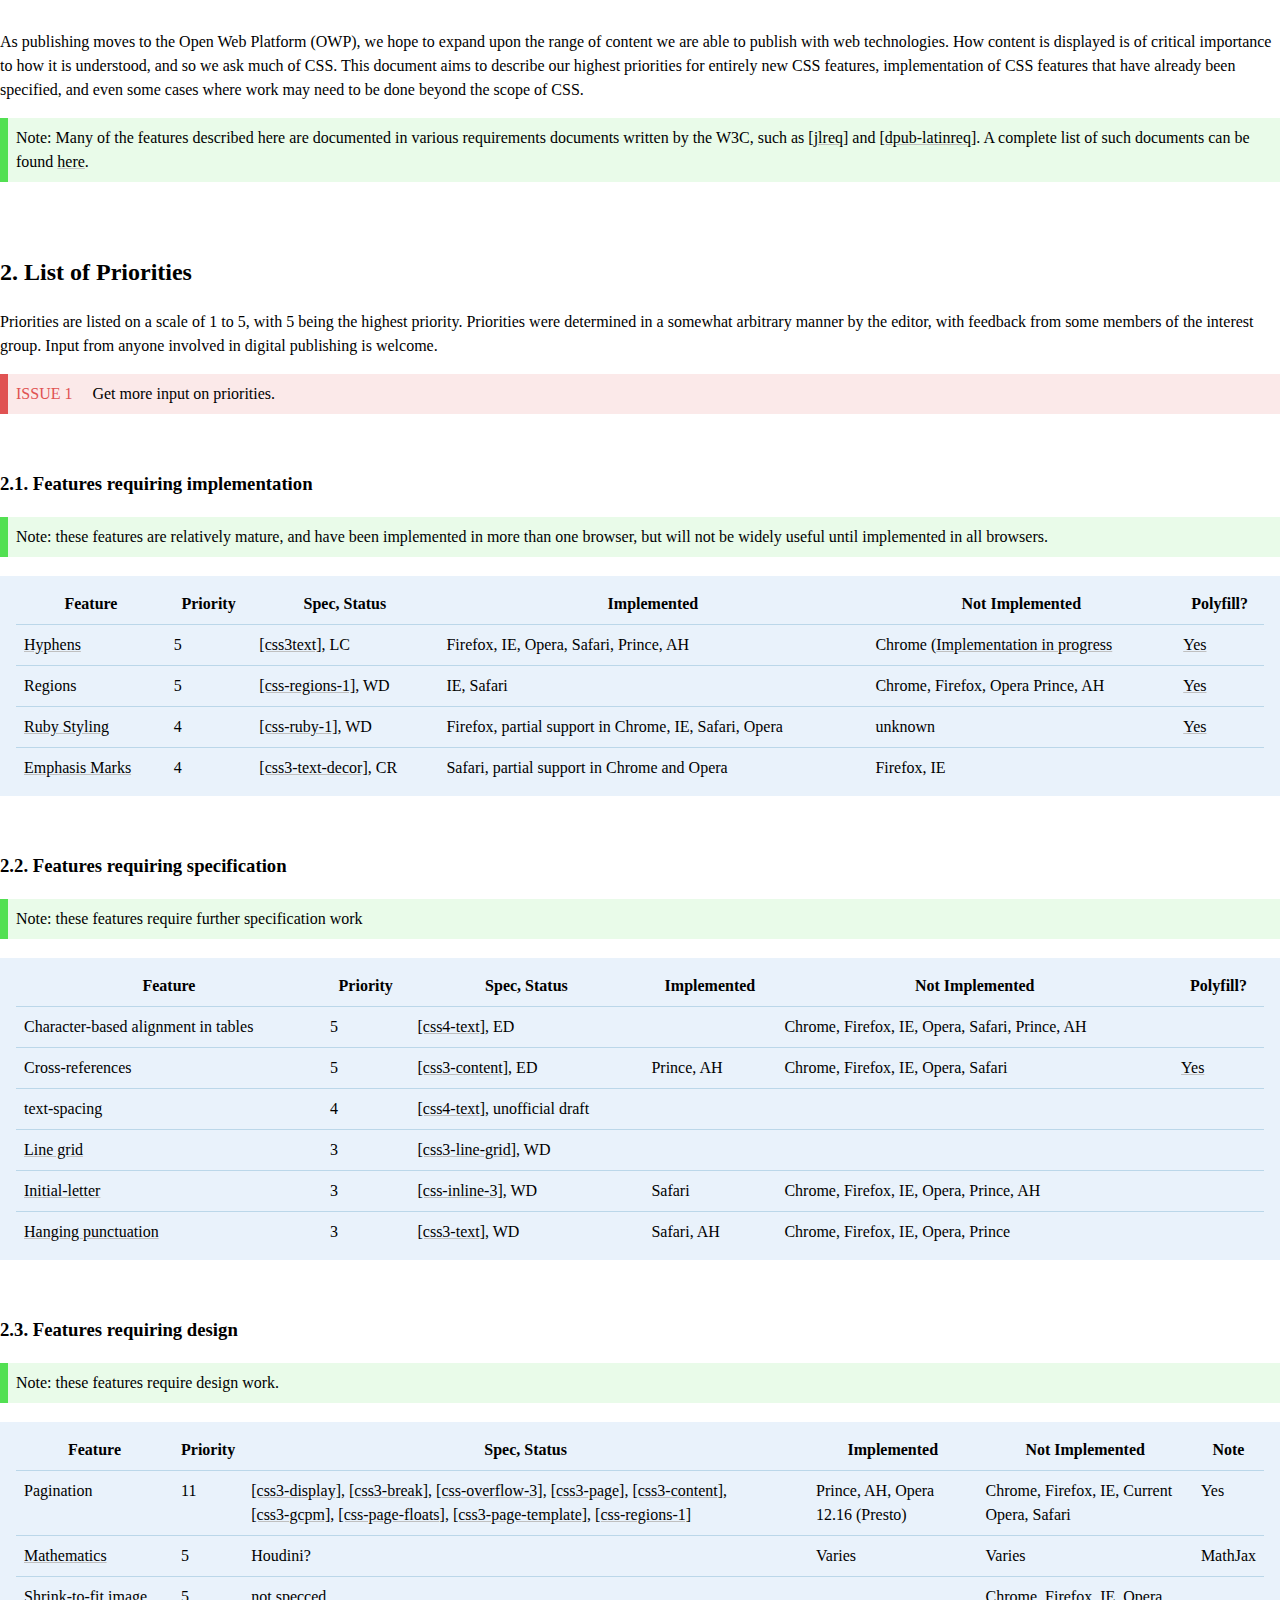
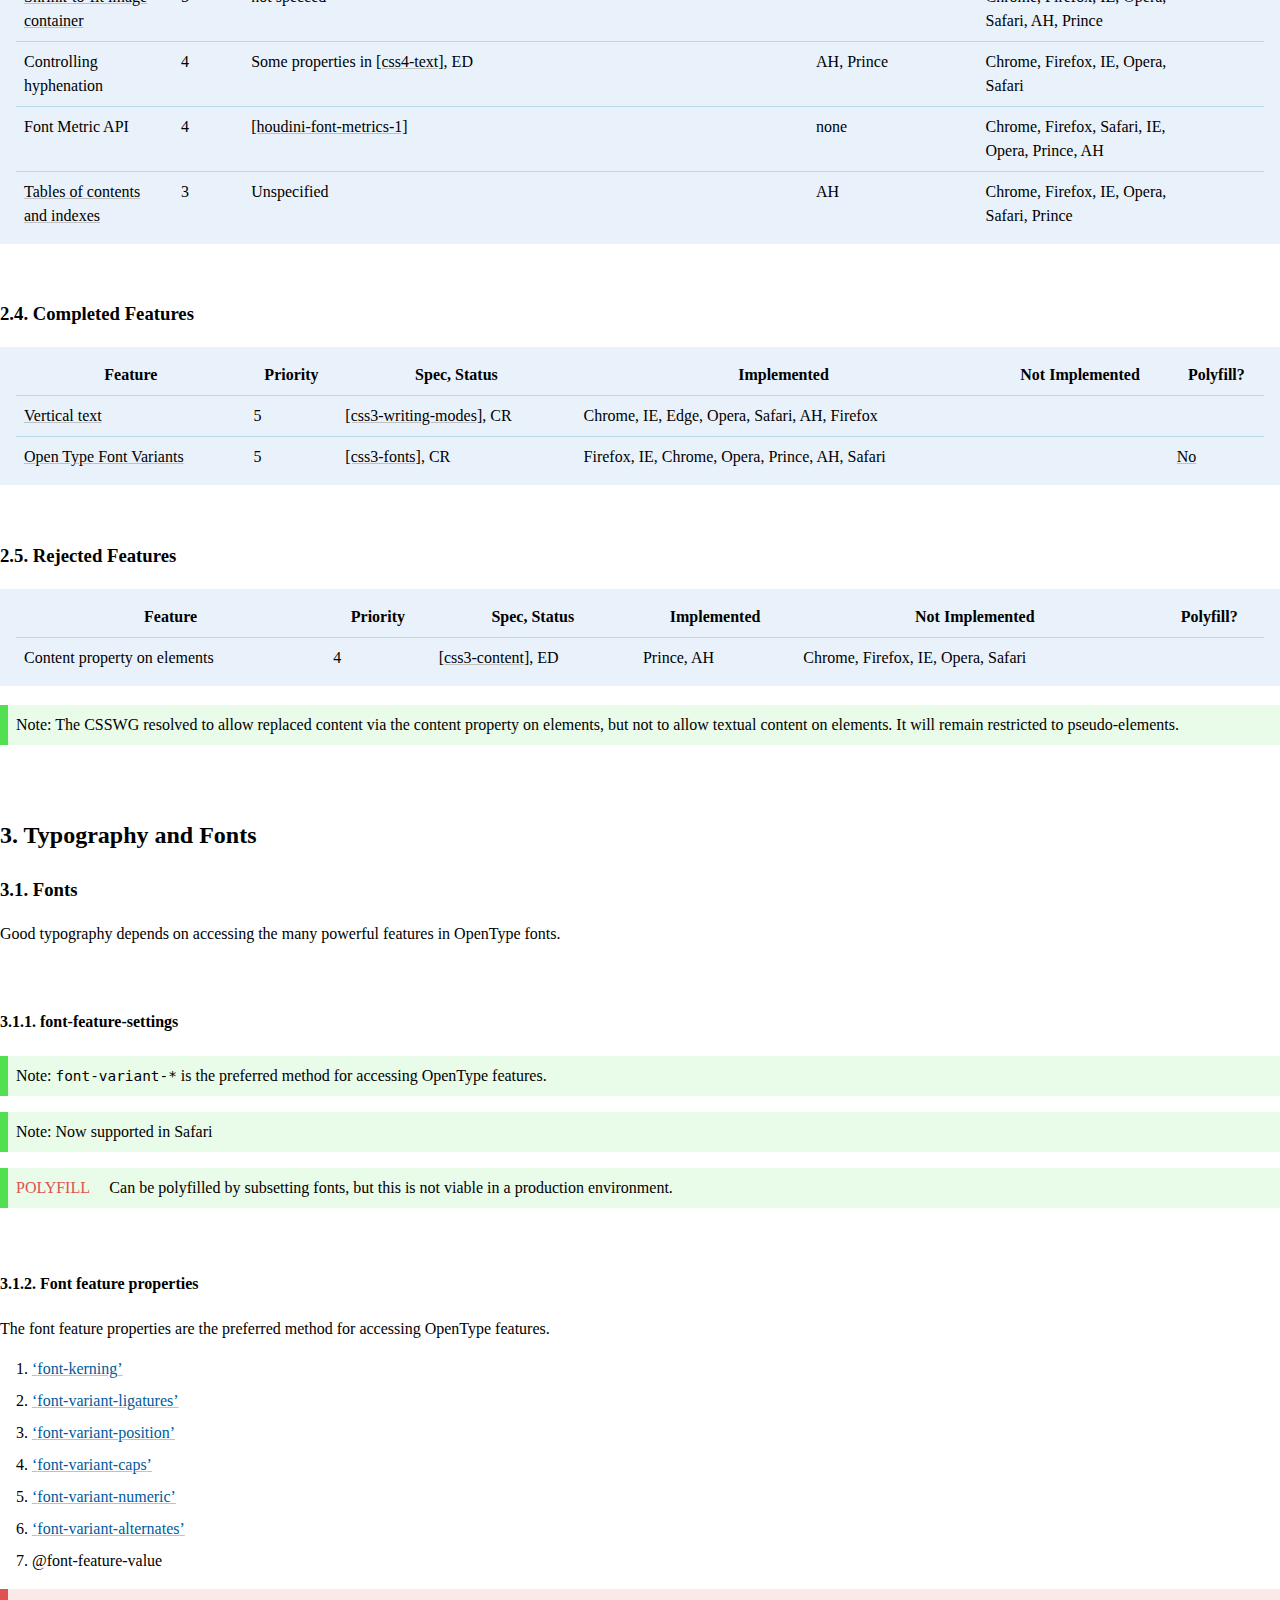
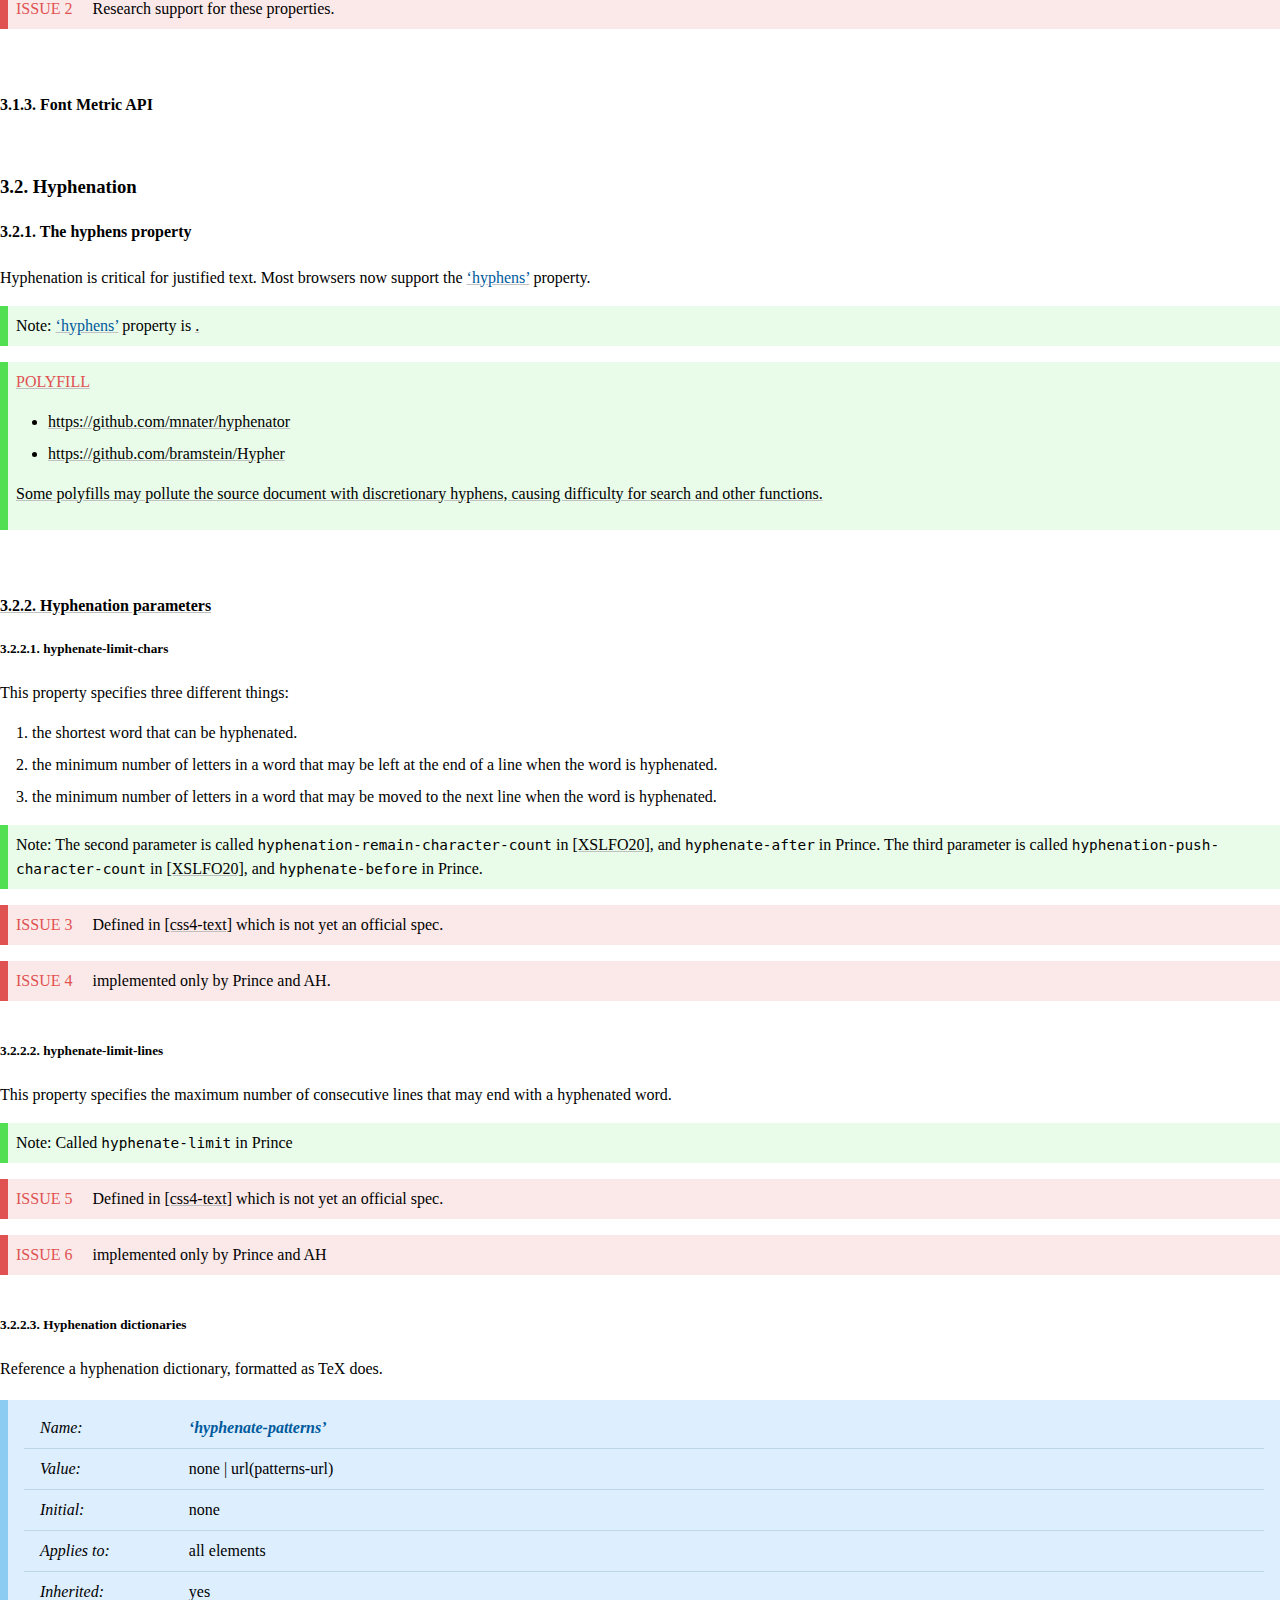
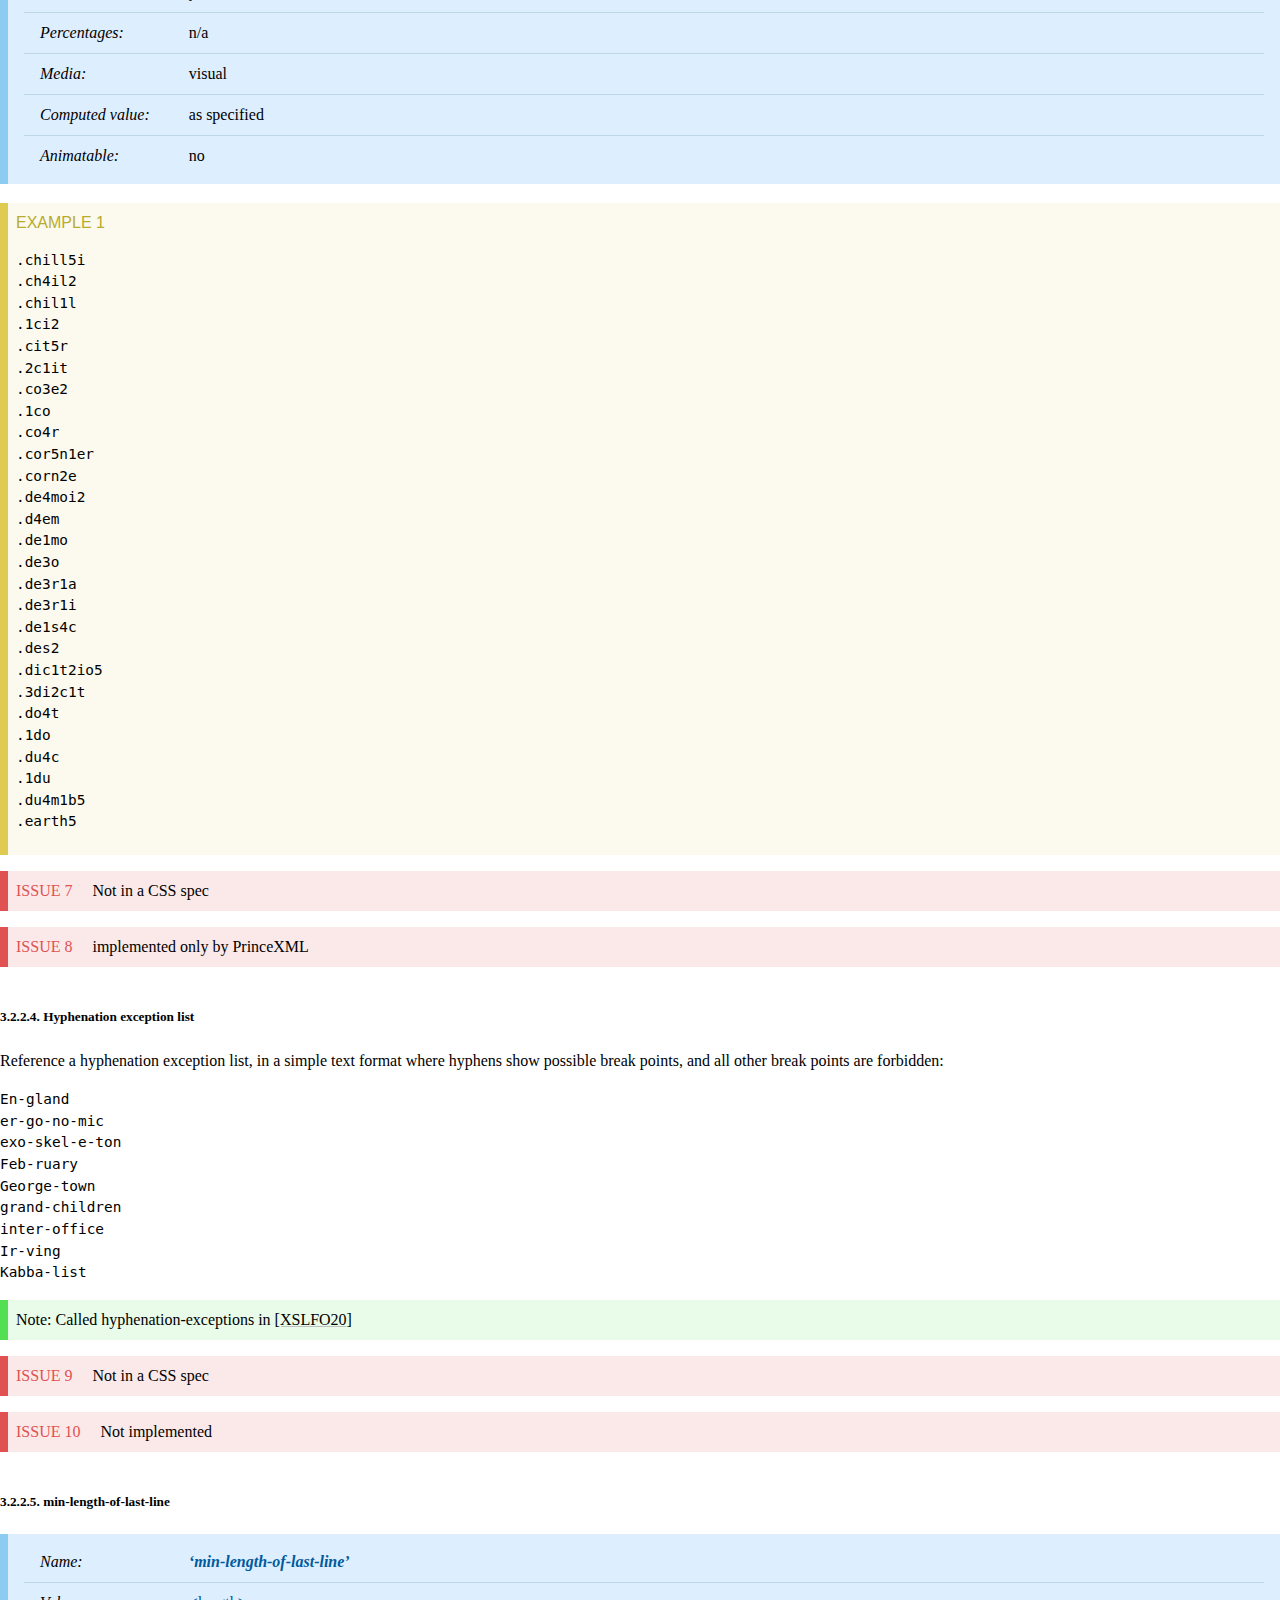
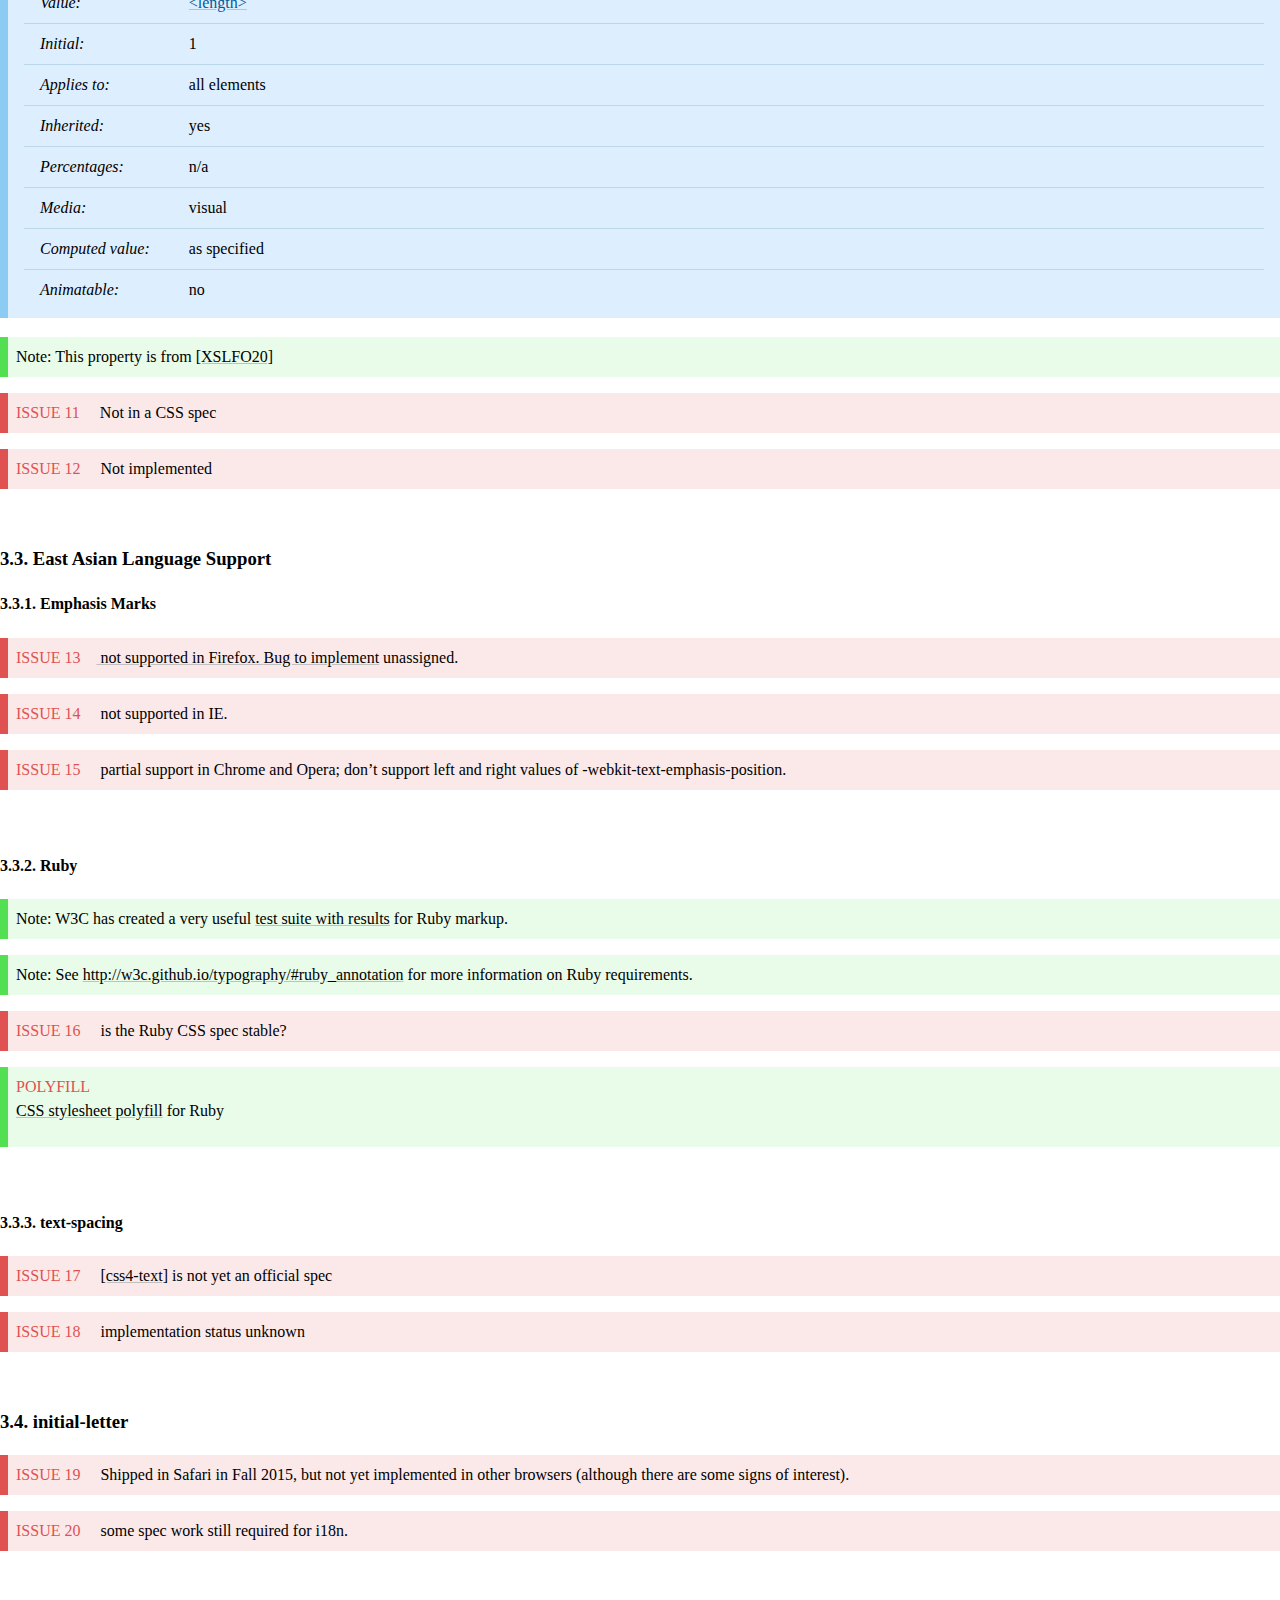
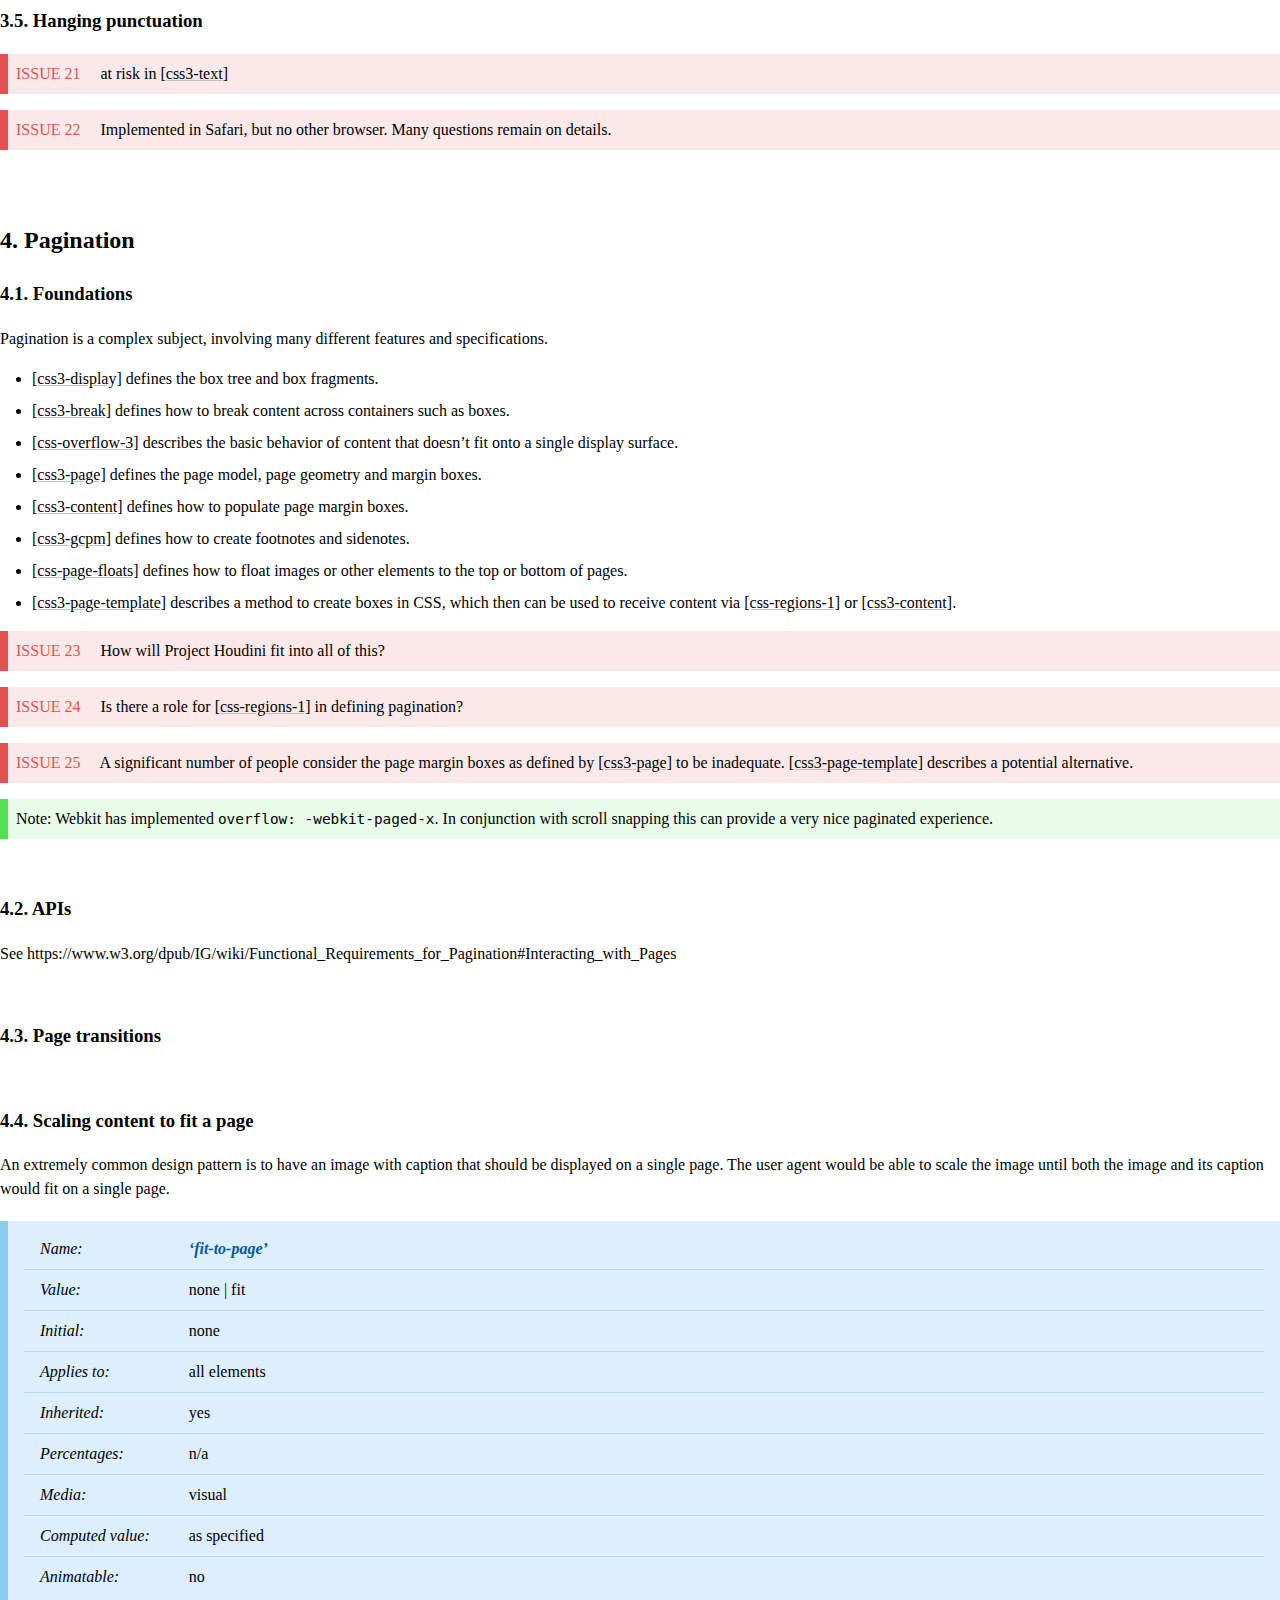
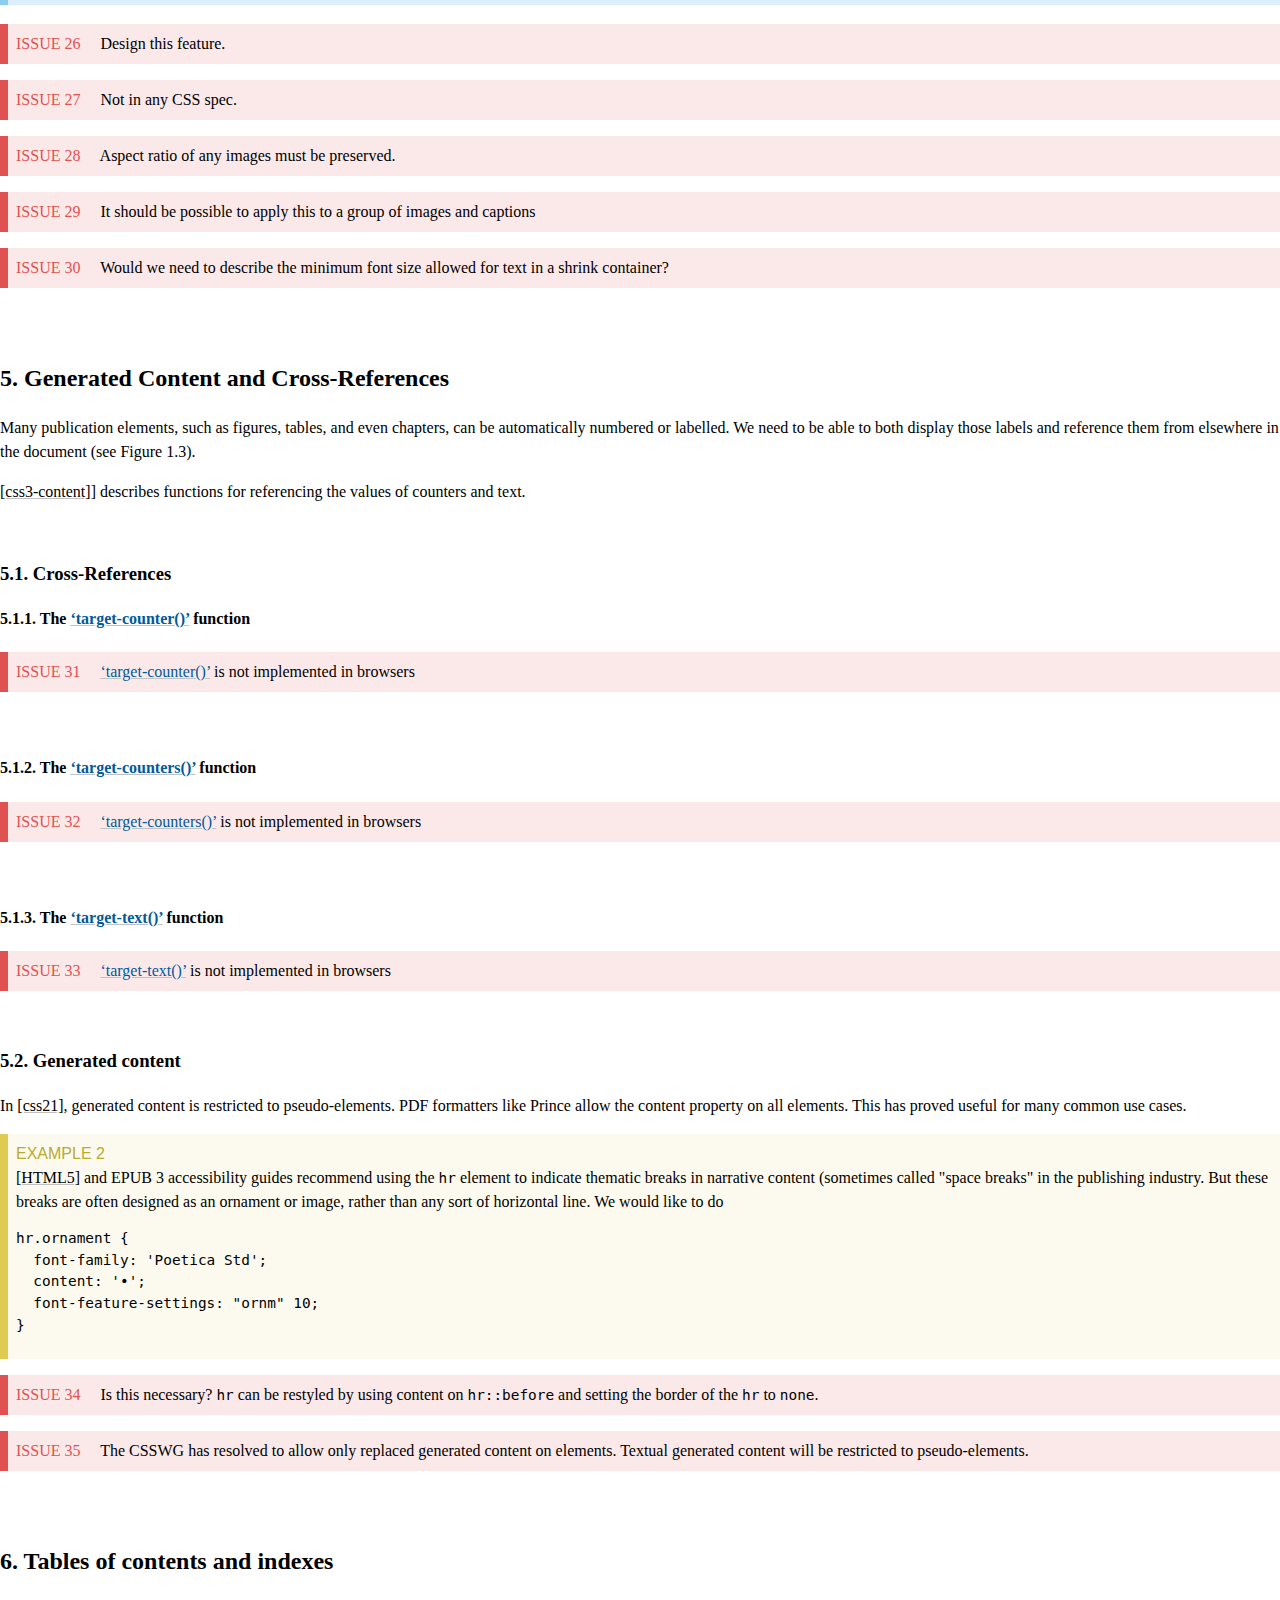
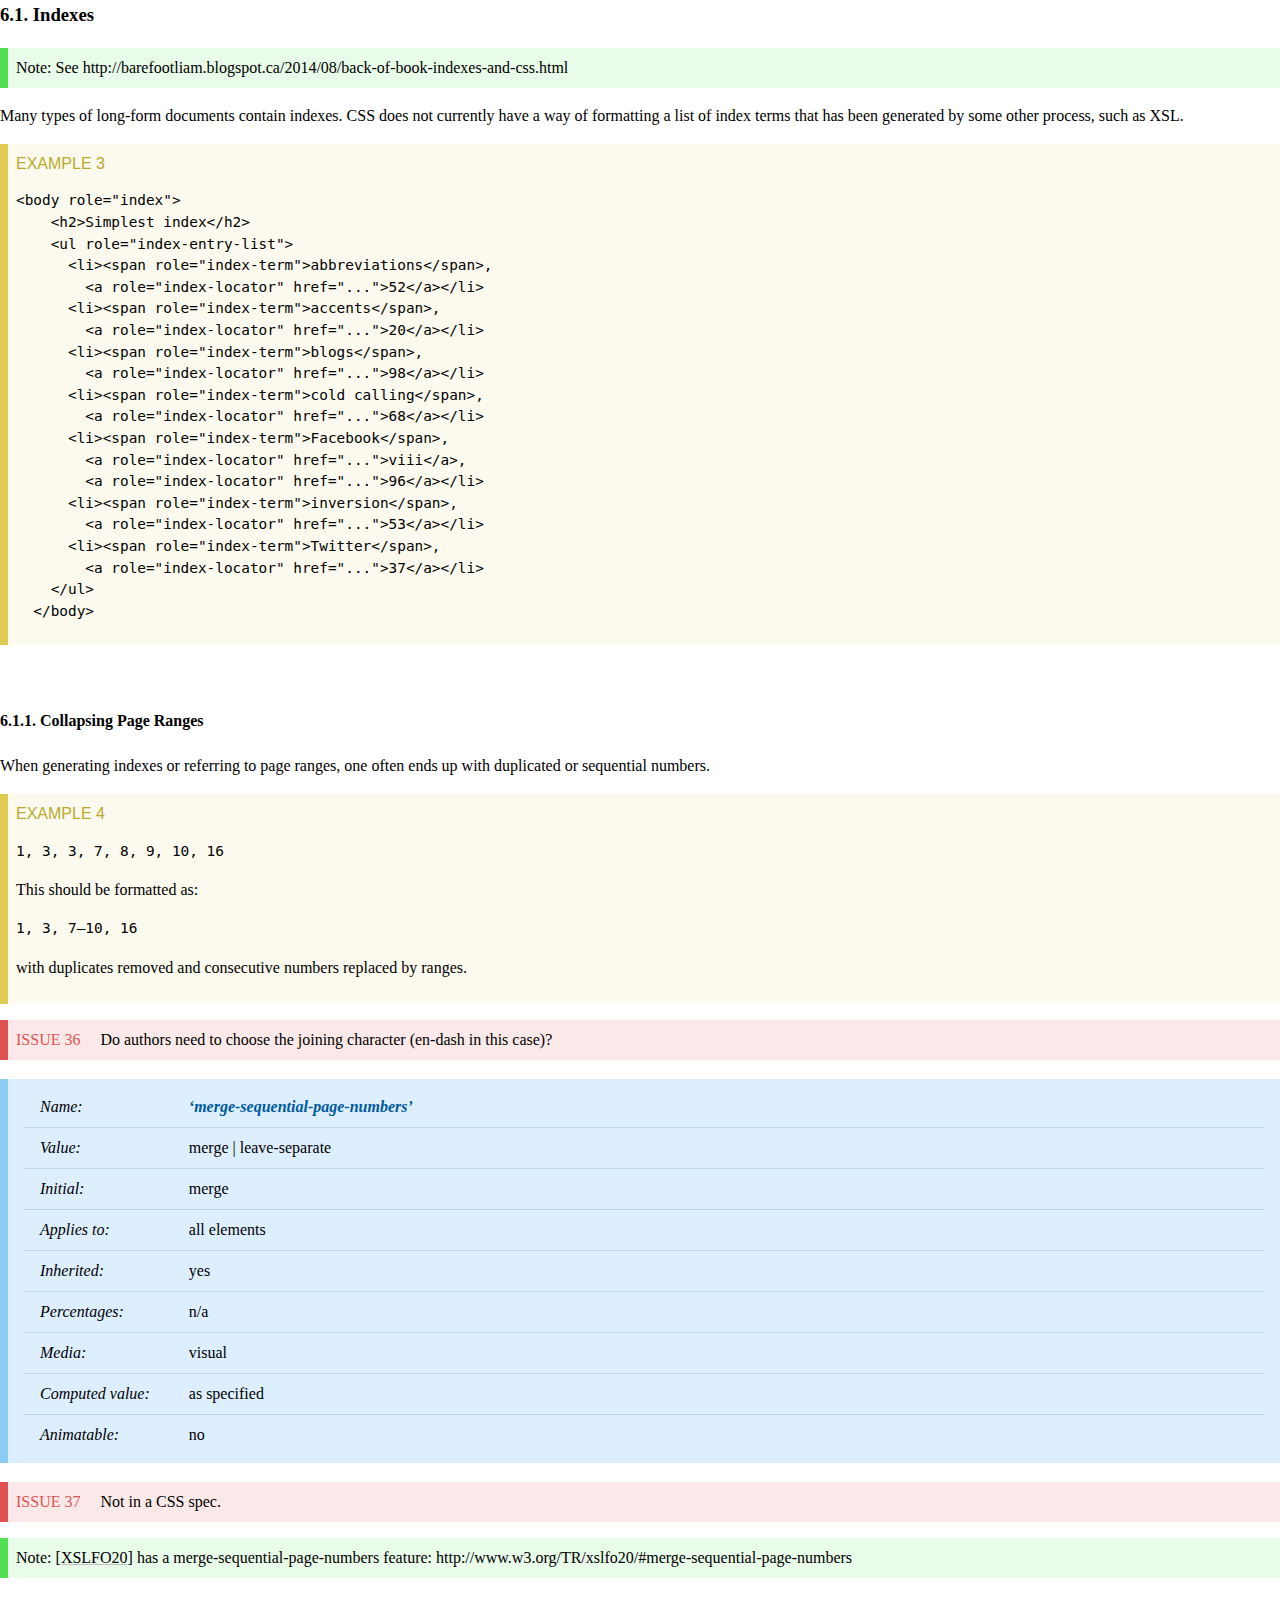
==== commit 7c51ce88: "[css-priorities] fixed the d*** link to default.css" ====
--- a/priorities.html
+++ b/priorities.html
@@ -1,30 +1,13 @@
-<!doctype html>
-<html lang="en">
+<!doctype html><html lang="en">
  <head>
-  
   <meta content="text/html; charset=utf-8" http-equiv="Content-Type">
-  
-  
   <title>Priorities for CSS from the Digital Publishing Interest Group</title>
-  
-  
-  <meta content="[WORKSTATUS]" name="csswg-work-status">
-  
-  
   <meta content="ED" name="w3c-status">
-  
-  
-  <link href="../default.css" rel="stylesheet" type="text/css">
-  
-  
+  <link href="default.css" rel="stylesheet" type="text/css">
   <link href="../csslogo.ico" rel="shortcut icon" type="image/x-icon">
-  
-  
   <link href="https://www.w3.org/StyleSheets/TR/W3C-ED" rel="stylesheet" type="text/css">
-  
-
   <meta content="Bikeshed 1.0.0" name="generator">
-  <style type="text/css">
+<style type="text/css">
 
 body { 
 counter-reset: exampleno figure issue polyfill action;
@@ -117,27 +100,12 @@
 }
 
 </style>
-  
-
-
-
  </head>
- 
-
  <body class="h-entry">
-
   <div class="head">
-  
-   <p data-fill-with="logo"><a class="logo" href="http://www.w3.org/">
-    <img alt="W3C" height="48" src="https://www.w3.org/Icons/w3c_home" width="72">
-</a>
-</p>
-  
+   <p data-fill-with="logo"><a class="logo" href="http://www.w3.org/"> <img alt="W3C" height="48" src="https://www.w3.org/Icons/w3c_home" width="72"> </a> </p>
    <h1 class="p-name no-ref" id="title">Priorities for CSS from the Digital Publishing Interest Group</h1>
-  
-   <h2 class="no-num no-toc no-ref heading settled" id="subtitle"><span class="content">Editor’s Draft,
-    <time class="dt-updated" datetime="2015-08-30">30 August 2015</time></span></h2>
-  
+   <h2 class="no-num no-toc no-ref heading settled" id="subtitle"><span class="content">Editor’s Draft, <time class="dt-updated" datetime="2016-06-11">11 June 2016</time></span></h2>
    <div data-fill-with="spec-metadata">
     <dl>
      <dt>This version:
@@ -145,65 +113,40 @@
      <dt>Latest version:
      <dd><a href="http://www.w3.org/TR/dpub-css-priorities/">http://www.w3.org/TR/dpub-css-priorities/</a>
      <dt>Feedback:
-     <dd><span><a href="mailto:public-digipub@w3.org?subject=%5Bdpub-css-priorities%5D%20YOUR%20TOPIC%20HERE">public-digipub@w3.org</a> with subject line “<kbd>[dpub-css-priorities] <var>… message topic …</var></kbd>” (<a href="https://lists.w3.org/Archives/Public/public-digipub/" rel="discussion">archives</a>)</span>
+     <dd><span><a href="mailto:public-digipub@w3.org?subject=%5Bdpub-css-priorities%5D%20YOUR%20TOPIC%20HERE">public-digipub@w3.org</a> with subject line “<kbd>[dpub-css-priorities] <i>… message topic …</i></kbd>” (<a href="https://lists.w3.org/Archives/Public/public-digipub/" rel="discussion">archives</a>)</span>
      <dt>Issue Tracking:
      <dd><a href="https://github.com/w3c/dpub-pagination/issues/">GitHub</a>
-     <dd><a href="#issues-index">Inline In Spec</a>
      <dt class="editor">Editor:
      <dd class="editor p-author h-card vcard"><a class="p-name fn u-email email" href="mailto:dave.cramer@hbgusa.com">Dave Cramer</a> (<span class="p-org org">Hachette Livre</span>)
     </dl>
    </div>
-  
    <div data-fill-with="warning"></div>
-  
-   <p class="copyright" data-fill-with="copyright"><a href="http://www.w3.org/Consortium/Legal/ipr-notice#Copyright">Copyright</a> © 2015 <a href="http://www.w3.org/"><abbr title="World Wide Web Consortium">W3C</abbr></a><sup>®</sup> (<a href="http://www.csail.mit.edu/"><abbr title="Massachusetts Institute of Technology">MIT</abbr></a>, <a href="http://www.ercim.eu/"><abbr title="European Research Consortium for Informatics and Mathematics">ERCIM</abbr></a>, <a href="http://www.keio.ac.jp/">Keio</a>, <a href="http://ev.buaa.edu.cn/">Beihang</a>). W3C <a href="http://www.w3.org/Consortium/Legal/ipr-notice#Legal_Disclaimer">liability</a>, <a href="http://www.w3.org/Consortium/Legal/ipr-notice#W3C_Trademarks">trademark</a> and <a href="http://www.w3.org/Consortium/Legal/copyright-documents">document use</a> rules apply.
-</p>
-  
+   <p class="copyright" data-fill-with="copyright"><a href="http://www.w3.org/Consortium/Legal/ipr-notice#Copyright">Copyright</a> © 2016 <a href="http://www.w3.org/"><abbr title="World Wide Web Consortium">W3C</abbr></a><sup>®</sup> (<a href="http://www.csail.mit.edu/"><abbr title="Massachusetts Institute of Technology">MIT</abbr></a>, <a href="http://www.ercim.eu/"><abbr title="European Research Consortium for Informatics and Mathematics">ERCIM</abbr></a>, <a href="http://www.keio.ac.jp/">Keio</a>, <a href="http://ev.buaa.edu.cn/">Beihang</a>). W3C <a href="http://www.w3.org/Consortium/Legal/ipr-notice#Legal_Disclaimer">liability</a>, <a href="http://www.w3.org/Consortium/Legal/ipr-notice#W3C_Trademarks">trademark</a> and <a href="http://www.w3.org/Consortium/Legal/copyright-documents">document use</a> rules apply. </p>
    <hr title="Separator for header">
-</div>
-
-
+  </div>
   <h2 class="no-num no-toc no-ref heading settled" id="abstract"><span class="content">Abstract</span></h2>
-
   <div class="p-summary" data-fill-with="abstract">
    <p>This document documents CSS features needed by the digital publishing community, as determined by the W3C Digital Publishing Interest Group.</p>
-
-
-
-</div>
-
-
+  </div>
   <h2 class="no-num no-toc no-ref heading settled" id="status"><span class="content">Status of this document</span></h2>
-
   <div data-fill-with="status">
    <p><em>This section describes the status of this document at the time of
    its publication. Other documents may supersede this document. A list of
    current W3C publications and the latest revision of this technical report
    can be found in the <a href="http://www.w3.org/TR/">W3C technical reports
-   index at http://www.w3.org/TR/.</a></em>
-
-  </p>
-   <p>This document is an <b>Editor’s Draft</b>.
-
-  </p>
+   index at http://www.w3.org/TR/.</a></em> </p>
+   <p>This document is an <b>Editor’s Draft</b>. </p>
    <p>Publication as a Editor’s Draft does not imply endorsement by the W3C
    Membership. This is a draft document and may be updated, replaced or
    obsoleted by other documents at any time. It is inappropriate to cite this
-   document as other than work in progress.
-
-  </p>
+   document as other than work in progress. </p>
    <p>The (<a href="https://lists.w3.org/Archives/Public/public-digipub/">archived</a>) public
-   mailing list <a href="mailto:public-digipub@w3.org">public-digipub@w3.org</a> (see
-   <a href="http://www.w3.org/Mail/Request">instructions</a>) is preferred
+   mailing list <a href="mailto:public-digipub@w3.org">public-digipub@w3.org</a> (see <a href="http://www.w3.org/Mail/Request">instructions</a>) is preferred
    for discussion of this specification. When sending e-mail, please put the
    text “dpub-css-priorities” in the subject, preferably like this:
-   “[dpub-css-priorities] <em>…summary of comment…</em>”
-
-  </p>
+   “[dpub-css-priorities] <em>…summary of comment…</em>” </p>
    <p>This document was produced by the <a href="http://www.w3.org/dpub/IG/">Digital Publishing Interest Group</a> (part of
-   the <a href="http://www.w3.org/dpub/">Digital Publishing Activity</a>).
-
-  </p>
+   the <a href="http://www.w3.org/dpub/">Digital Publishing Activity</a>). </p>
    <p>This document was produced by a group operating under the <a href="http://www.w3.org/Consortium/Patent-Policy-20040205/">5 February
    2004 W3C Patent Policy</a>. W3C maintains a <a href="http://www.w3.org/2004/01/pp-impl/32061/status" rel="disclosure">public list of any patent disclosures</a> made in
    connection with the deliverables of the group; that page also includes
@@ -211,899 +154,354 @@
    knowledge of a patent which the individual believes contains <a href="http://www.w3.org/Consortium/Patent-Policy-20040205/#def-essential">Essential
    Claim(s)</a> must disclose the information in accordance with <a href="http://www.w3.org/Consortium/Patent-Policy-20040205/#sec-Disclosure">section
    6 of the W3C Patent Policy</a>.</p>
-
-  
-   <p>This document is governed by the <a href="http://www.w3.org/2014/Process-20140801/" id="w3c_process_revision">1 August 2014 W3C Process Document</a>.
-
-  </p>
-   <p>
-</p></div>
-
+   <p>This document is governed by the <a href="http://www.w3.org/2014/Process-20140801/" id="w3c_process_revision">1 August 2014 W3C Process Document</a>. </p>
+   <p></p>
+  </div>
   <div data-fill-with="at-risk"></div>
-
-
   <h2 class="no-num no-toc no-ref heading settled" id="contents"><span class="content">Table of Contents</span></h2>
-
   <div data-fill-with="table-of-contents" role="navigation">
    <ul class="toc" role="directory">
-    <li><a href="#intro"><span class="secno">1</span> <span class="content">
-Introduction
-</span></a>
-    <li><a href="#summary"><span class="secno">2</span> <span class="content">
-List of Priorities
-</span></a>
+    <li><a href="#intro"><span class="secno">1</span> <span class="content"> Introduction </span></a>
+    <li>
+     <a href="#summary"><span class="secno">2</span> <span class="content"> List of Priorities </span></a>
      <ul class="toc">
-      <li><a href="#features-requiring-implementation"><span class="secno">2.1</span> <span class="content">
-Features requiring implementation
-</span></a>
-      <li><a href="#features-requiring-specification"><span class="secno">2.2</span> <span class="content">
-Features requiring specification
-</span></a>
-      <li><a href="#featurs-requiring-design"><span class="secno">2.3</span> <span class="content">
-Features requiring design
-</span></a>
+      <li><a href="#features-requiring-implementation"><span class="secno">2.1</span> <span class="content"> Features requiring implementation </span></a>
+      <li><a href="#features-requiring-specification"><span class="secno">2.2</span> <span class="content"> Features requiring specification </span></a>
+      <li><a href="#featurs-requiring-design"><span class="secno">2.3</span> <span class="content"> Features requiring design </span></a>
+      <li><a href="#completed-features"><span class="secno">2.4</span> <span class="content">Completed Features</span></a>
+      <li><a href="#rejected-features"><span class="secno">2.5</span> <span class="content">Rejected Features</span></a>
      </ul>
-    <li><a href="#typography"><span class="secno">3</span> <span class="content">
-Typography and Fonts
-</span></a>
+    <li>
+     <a href="#typography"><span class="secno">3</span> <span class="content"> Typography and Fonts </span></a>
      <ul class="toc">
-      <li><a href="#fonts"><span class="secno">3.1</span> <span class="content">
-Fonts
-</span></a>
+      <li>
+       <a href="#fonts"><span class="secno">3.1</span> <span class="content"> Fonts </span></a>
        <ul class="toc">
-        <li><a href="#font-feature-settings"><span class="secno">3.1.1</span> <span class="content">
-font-feature-settings
-</span></a>
-        <li><a href="#font-variant"><span class="secno">3.1.2</span> <span class="content">
-Font feature properties
-</span></a>
-        <li><a href="#font-metric-api"><span class="secno">3.1.3</span> <span class="content">
-Font Metric API
-</span></a>
+        <li><a href="#font-feature-settings"><span class="secno">3.1.1</span> <span class="content"> font-feature-settings </span></a>
+        <li><a href="#font-variant"><span class="secno">3.1.2</span> <span class="content"> Font feature properties </span></a>
+        <li><a href="#font-metric-api"><span class="secno">3.1.3</span> <span class="content"> Font Metric API </span></a>
        </ul>
-      <li><a href="#hyphenation"><span class="secno">3.2</span> <span class="content">
-Hyphenation
-</span></a>
+      <li>
+       <a href="#hyphenation"><span class="secno">3.2</span> <span class="content"> Hyphenation </span></a>
        <ul class="toc">
-        <li><a href="#hyphens"><span class="secno">3.2.1</span> <span class="content">
-The hyphens property
-</span></a>
-        <li><a href="#hyphenation-parameters"><span class="secno">3.2.2</span> <span class="content">
-Hyphenation parameters
-</span></a>
+        <li><a href="#hyphens"><span class="secno">3.2.1</span> <span class="content"> The hyphens property </span></a>
+        <li>
+         <a href="#hyphenation-parameters"><span class="secno">3.2.2</span> <span class="content"> Hyphenation parameters </span></a>
          <ul class="toc">
-          <li><a href="#hyphenate-limit-chars"><span class="secno">3.2.2.1</span> <span class="content">
-hyphenate-limit-chars
-</span></a>
-          <li><a href="#hyphenate-limit-lines"><span class="secno">3.2.2.2</span> <span class="content">
-hyphenate-limit-lines
-</span></a>
-          <li><a href="#hyphenation-dictionaries"><span class="secno">3.2.2.3</span> <span class="content">
-Hyphenation dictionaries
-</span></a>
-          <li><a href="#hyphenation-exception-list"><span class="secno">3.2.2.4</span> <span class="content">
-Hyphenation exception list
-</span></a>
-          <li><a href="#min-length-of-last-line"><span class="secno">3.2.2.5</span> <span class="content">
-min-length-of-last-line
-</span></a>
+          <li><a href="#hyphenate-limit-chars"><span class="secno">3.2.2.1</span> <span class="content"> hyphenate-limit-chars </span></a>
+          <li><a href="#hyphenate-limit-lines"><span class="secno">3.2.2.2</span> <span class="content"> hyphenate-limit-lines </span></a>
+          <li><a href="#hyphenation-dictionaries"><span class="secno">3.2.2.3</span> <span class="content"> Hyphenation dictionaries </span></a>
+          <li><a href="#hyphenation-exception-list"><span class="secno">3.2.2.4</span> <span class="content"> Hyphenation exception list </span></a>
+          <li><a href="#min-length-of-last-line"><span class="secno">3.2.2.5</span> <span class="content"> min-length-of-last-line </span></a>
          </ul>
        </ul>
-      <li><a href="#a18n"><span class="secno">3.3</span> <span class="content">
-East Asian Language Support
-</span></a>
+      <li>
+       <a href="#a18n"><span class="secno">3.3</span> <span class="content"> East Asian Language Support </span></a>
        <ul class="toc">
-        <li><a href="#emphasis-marks"><span class="secno">3.3.1</span> <span class="content">
-Emphasis Marks
-</span></a>
-        <li><a href="#ruby"><span class="secno">3.3.2</span> <span class="content">
-Ruby
-</span></a>
-        <li><a href="#text-spacing"><span class="secno">3.3.3</span> <span class="content">
-text-spacing
-</span></a>
+        <li><a href="#emphasis-marks"><span class="secno">3.3.1</span> <span class="content"> Emphasis Marks </span></a>
+        <li><a href="#ruby"><span class="secno">3.3.2</span> <span class="content"> Ruby </span></a>
+        <li><a href="#text-spacing"><span class="secno">3.3.3</span> <span class="content"> text-spacing </span></a>
        </ul>
-      <li><a href="#initial-letter"><span class="secno">3.4</span> <span class="content">
-initial-letter
-</span></a>
-      <li><a href="#hanging-punctuation"><span class="secno">3.5</span> <span class="content">
-Hanging punctuation
-</span></a>
+      <li><a href="#initial-letter"><span class="secno">3.4</span> <span class="content"> initial-letter </span></a>
+      <li><a href="#hanging-punctuation"><span class="secno">3.5</span> <span class="content"> Hanging punctuation </span></a>
      </ul>
-    <li><a href="#pagination"><span class="secno">4</span> <span class="content">
-Pagination
-</span></a>
+    <li>
+     <a href="#pagination"><span class="secno">4</span> <span class="content"> Pagination </span></a>
      <ul class="toc">
-      <li><a href="#foundations"><span class="secno">4.1</span> <span class="content">
-Foundations
-</span></a>
-      <li><a href="#apis"><span class="secno">4.2</span> <span class="content">
-APIs
-</span></a>
-      <li><a href="#page-transitions"><span class="secno">4.3</span> <span class="content">
-Page transitions
-</span></a>
-      <li><a href="#shrink-to-fit"><span class="secno">4.4</span> <span class="content">
-Scaling content to fit a page
-</span></a>
+      <li><a href="#foundations"><span class="secno">4.1</span> <span class="content"> Foundations </span></a>
+      <li><a href="#apis"><span class="secno">4.2</span> <span class="content"> APIs </span></a>
+      <li><a href="#page-transitions"><span class="secno">4.3</span> <span class="content"> Page transitions </span></a>
+      <li><a href="#shrink-to-fit"><span class="secno">4.4</span> <span class="content"> Scaling content to fit a page </span></a>
      </ul>
-    <li><a href="#gencon"><span class="secno">5</span> <span class="content">
-Generated Content and Cross-References
-</span></a>
+    <li>
+     <a href="#gencon"><span class="secno">5</span> <span class="content"> Generated Content and Cross-References </span></a>
      <ul class="toc">
-      <li><a href="#cross-references"><span class="secno">5.1</span> <span class="content">
-Cross-References
-</span></a>
+      <li>
+       <a href="#cross-references"><span class="secno">5.1</span> <span class="content"> Cross-References </span></a>
        <ul class="toc">
-        <li><a href="#target-counter-function"><span class="secno">5.1.1</span> <span class="content">
-The <span class="css">target-counter()</span> function
-</span></a>
-        <li><a href="#target-counters-function"><span class="secno">5.1.2</span> <span class="content">
-The <span class="css">target-counters()</span> function
-</span></a>
-        <li><a href="#target-text-function"><span class="secno">5.1.3</span> <span class="content">
-The <span class="css">target-text()</span> function
-</span></a>
+        <li><a href="#target-counter-function"><span class="secno">5.1.1</span> <span class="content"> The <span class="css">target-counter()</span> function </span></a>
+        <li><a href="#target-counters-function"><span class="secno">5.1.2</span> <span class="content"> The <span class="css">target-counters()</span> function </span></a>
+        <li><a href="#target-text-function"><span class="secno">5.1.3</span> <span class="content"> The <span class="css">target-text()</span> function </span></a>
        </ul>
-      <li><a href="#generated-content"><span class="secno">5.2</span> <span class="content">
-Generated content
-</span></a>
+      <li><a href="#generated-content"><span class="secno">5.2</span> <span class="content"> Generated content </span></a>
      </ul>
-    <li><a href="#tables-of-contents-and-indexes"><span class="secno">6</span> <span class="content">
-Tables of contents and indexes
-</span></a>
+    <li>
+     <a href="#tables-of-contents-and-indexes"><span class="secno">6</span> <span class="content"> Tables of contents and indexes </span></a>
      <ul class="toc">
-      <li><a href="#indexes"><span class="secno">6.1</span> <span class="content">Indexes</span></a>
+      <li>
+       <a href="#indexes"><span class="secno">6.1</span> <span class="content">Indexes</span></a>
        <ul class="toc">
-        <li><a href="#collapsing-page-ranges"><span class="secno">6.1.1</span> <span class="content">
-Collapsing Page Ranges
-</span></a>
+        <li><a href="#collapsing-page-ranges"><span class="secno">6.1.1</span> <span class="content"> Collapsing Page Ranges </span></a>
        </ul>
      </ul>
-    <li><a href="#math"><span class="secno">7</span> <span class="content">
-Math
-</span></a>
+    <li>
+     <a href="#math"><span class="secno">7</span> <span class="content"> Math </span></a>
      <ul class="toc">
-      <li><a href="#aligning-equations"><span class="secno">7.1</span> <span class="content">
-Aligning equations
-</span></a>
-      <li><a href="#numbering-equations"><span class="secno">7.2</span> <span class="content">
-Numbering equations
-</span></a>
-      <li><a href="#open-type-math-tables"><span class="secno">7.3</span> <span class="content">
-OpenType Math Tables
-</span></a>
+      <li><a href="#aligning-equations"><span class="secno">7.1</span> <span class="content"> Aligning equations </span></a>
+      <li><a href="#numbering-equations"><span class="secno">7.2</span> <span class="content"> Numbering equations </span></a>
+      <li><a href="#open-type-math-tables"><span class="secno">7.3</span> <span class="content"> OpenType Math Tables </span></a>
      </ul>
-    <li><a href="#tables"><span class="secno">8</span> <span class="content">
-Tables
-</span></a>
+    <li>
+     <a href="#tables"><span class="secno">8</span> <span class="content"> Tables </span></a>
      <ul class="toc">
-      <li><a href="#character-based-alignment"><span class="secno">8.1</span> <span class="content">
-Character-based alignment
-</span></a>
+      <li><a href="#character-based-alignment"><span class="secno">8.1</span> <span class="content"> Character-based alignment </span></a>
      </ul>
-    <li><a href="#layout"><span class="secno">9</span> <span class="content">
-Layout
-</span></a>
+    <li>
+     <a href="#layout"><span class="secno">9</span> <span class="content"> Layout </span></a>
      <ul class="toc">
-      <li><a href="#regions"><span class="secno">9.1</span> <span class="content">
-Regions
-</span></a>
-      <li><a href="#line-grid"><span class="secno">9.2</span> <span class="content">
-Line grid
-</span></a>
+      <li><a href="#regions"><span class="secno">9.1</span> <span class="content"> Regions </span></a>
+      <li><a href="#line-grid"><span class="secno">9.2</span> <span class="content"> Line grid </span></a>
      </ul>
-    <li><a href="#a11y"><span class="secno">10</span> <span class="content">
-Accessibility
-</span></a>
-    <li><a href="#conformance"><span class="secno"></span> <span class="content">
-Conformance</span></a>
-    <li><a href="#index"><span class="secno"></span> <span class="content">Index</span></a>
+    <li><a href="#a11y"><span class="secno">10</span> <span class="content"> Accessibility </span></a>
+    <li><a href="#changes-since-the-editors-draft-of-30-august-2015"><span class="secno">11</span> <span class="content"> Changes since the Editor’s Draft of 30 August 2015</span></a>
+    <li><a href="#conformance"><span class="secno"></span> <span class="content"> Conformance</span></a>
+    <li>
+     <a href="#index"><span class="secno"></span> <span class="content">Index</span></a>
      <ul class="toc">
       <li><a href="#index-defined-here"><span class="secno"></span> <span class="content">Terms defined by this specification</span></a>
       <li><a href="#index-defined-elsewhere"><span class="secno"></span> <span class="content">Terms defined by reference</span></a>
      </ul>
-    <li><a href="#references"><span class="secno"></span> <span class="content">References</span></a>
+    <li>
+     <a href="#references"><span class="secno"></span> <span class="content">References</span></a>
      <ul class="toc">
       <li><a href="#normative"><span class="secno"></span> <span class="content">Normative References</span></a>
       <li><a href="#informative"><span class="secno"></span> <span class="content">Informative References</span></a>
      </ul>
     <li><a href="#property-index"><span class="secno"></span> <span class="content">Property Index</span></a>
     <li><a href="#issues-index"><span class="secno"></span> <span class="content">Issues Index</span></a>
-   </ul></div>
-
+   </ul>
+  </div>
   <main>
-
-
-
-   <h2 class="heading settled" data-level="1" id="intro"><span class="secno">1. </span><span class="content">
-Introduction
-</span><a class="self-link" href="#intro"></a></h2>
-
-
+   <h2 class="heading settled" data-level="1" id="intro"><span class="secno">1. </span><span class="content"> Introduction </span><a class="self-link" href="#intro"></a></h2>
    <p>As publishing moves to the Open Web Platform (OWP), we hope to expand upon the range of content we are able to publish with web technologies. How content is displayed is of critical importance to how it is understood, and so we ask much of CSS. This document aims to describe our highest priorities for entirely new CSS features, implementation of CSS features that have already been specified, and even some cases where work may need to be done beyond the scope of CSS.</p>
-
-
    <p class="note" role="note">Note: Many of the features described here are documented in various requirements documents written by the W3C, such as <a data-link-type="biblio" href="#biblio-jlreq">[jlreq]</a> and <a data-link-type="biblio" href="#biblio-dpub-latinreq">[dpub-latinreq]</a>. A complete list of such documents can be found <a href="http://www.w3.org/International/layout">here</a>.</p>
-
-
-   <h2 class="heading settled" data-level="2" id="summary"><span class="secno">2. </span><span class="content">
-List of Priorities
-</span><a class="self-link" href="#summary"></a></h2>
-
-
+   <h2 class="heading settled" data-level="2" id="summary"><span class="secno">2. </span><span class="content"> List of Priorities </span><a class="self-link" href="#summary"></a></h2>
    <p>Priorities are listed on a scale of 1 to 5, with 5 being the highest priority. Priorities were determined in a somewhat arbitrary manner by the editor, with feedback from some members of the interest group. Input from anyone involved in digital publishing is welcome.</p>
-
-
    <p class="issue" id="issue-a84f618e"><a class="self-link" href="#issue-a84f618e"></a> Get more input on priorities.</p>
-
-
-   <h3 class="heading settled" data-level="2.1" id="features-requiring-implementation"><span class="secno">2.1. </span><span class="content">
-Features requiring implementation
-</span><a class="self-link" href="#features-requiring-implementation"></a></h3>
-
-
+   <h3 class="heading settled" data-level="2.1" id="features-requiring-implementation"><span class="secno">2.1. </span><span class="content"> Features requiring implementation </span><a class="self-link" href="#features-requiring-implementation"></a></h3>
    <p class="note" role="note">Note: these features are relatively mature, and have been implemented in more than one browser, but will not be widely useful until implemented in all browsers.</p>
-
-
    <table class="summary">
-
     <tbody>
      <tr>
-
       <th>Feature
-      
-
       <th>Priority
-      
-
       <th>Spec, Status
-      
-
       <th>Implemented
-      
-
       <th>Not Implemented
-      
-
       <th>Polyfill?
-      
-
-
-
-
-     <tr>
-
+     <tr>
+      <td><a href="#hyphens">Hyphens</a>
+      <td>5
+      <td><a data-link-type="biblio" href="#biblio-css3text">[css3text]</a>, LC
+      <td>Firefox, IE, Opera, Safari, Prince, AH
+      <td>Chrome (<a href="https://bugs.chromium.org/p/chromium/issues/detail?id=605840">Implementation in progress</a>
+      <td><a href="#hyphens-polyfill">Yes</a>
+     <tr>
+      <td>Regions
+      <td>5
+      <td><a data-link-type="biblio" href="#biblio-css-regions-1">[css-regions-1]</a>, WD
+      <td>IE, Safari
+      <td>Chrome, Firefox, Opera Prince, AH
+      <td><a href="#regions-polyfill">Yes</a>
+     <tr>
+      <td><a href="#ruby">Ruby Styling</a>
+      <td>4
+      <td><a data-link-type="biblio" href="#biblio-css-ruby-1">[css-ruby-1]</a>, WD
+      <td>Firefox, partial support in Chrome, IE, Safari, Opera
+      <td>unknown
+      <td><a href="#ruby-polyfill">Yes</a>
+     <tr>
+      <td><a href="#emphasis-marks">Emphasis Marks</a>
+      <td>4
+      <td><a data-link-type="biblio" href="#biblio-css3-text-decor">[css3-text-decor]</a>, CR
+      <td>Safari, partial support in Chrome and Opera
+      <td>Firefox, IE
+      <td>
+   </table>
+   <h3 class="heading settled" data-level="2.2" id="features-requiring-specification"><span class="secno">2.2. </span><span class="content"> Features requiring specification </span><a class="self-link" href="#features-requiring-specification"></a></h3>
+   <p class="note" role="note">Note: these features require further specification work</p>
+   <table class="summary">
+    <tbody>
+     <tr>
+      <th>Feature
+      <th>Priority
+      <th>Spec, Status
+      <th>Implemented
+      <th>Not Implemented
+      <th>Polyfill?
+     <tr>
+      <td>Character-based alignment in tables
+      <td>5
+      <td><a data-link-type="biblio" href="#biblio-css4-text">[css4-text]</a>, ED
+      <td>
+      <td>Chrome, Firefox, IE, Opera, Safari, Prince, AH
+      <td>
+     <tr>
+      <td>Cross-references
+      <td>5
+      <td><a data-link-type="biblio" href="#biblio-css3-content">[css3-content]</a>, ED
+      <td>Prince, AH
+      <td>Chrome, Firefox, IE, Opera, Safari
+      <td><a href="http://philschatz.com/css-polyfills.js/">Yes</a>
+     <tr>
+      <td>text-spacing
+      <td>4
+      <td><a data-link-type="biblio" href="#biblio-css4-text">[css4-text]</a>, unofficial draft
+      <td>
+      <td>
+      <td>
+     <tr>
+      <td><a href="#line-grid">Line grid</a>
+      <td>3
+      <td><a data-link-type="biblio" href="#biblio-css3-line-grid">[css3-line-grid]</a>, WD
+      <td>
+      <td>
+      <td>
+     <tr>
+      <td><a href="#initial-letter">Initial-letter</a>
+      <td>3
+      <td><a data-link-type="biblio" href="#biblio-css-inline-3">[css-inline-3]</a>, WD
+      <td>Safari
+      <td>Chrome, Firefox, IE, Opera, Prince, AH
+      <td>
+     <tr>
+      <td><a href="#hanging-punctuation">Hanging punctuation</a>
+      <td>3
+      <td><a data-link-type="biblio" href="#biblio-css3-text">[css3-text]</a>, WD
+      <td>Safari, AH
+      <td>Chrome, Firefox, IE, Opera, Prince
+      <td>
+   </table>
+   <h3 class="heading settled" data-level="2.3" id="featurs-requiring-design"><span class="secno">2.3. </span><span class="content"> Features requiring design </span><a class="self-link" href="#featurs-requiring-design"></a></h3>
+   <p class="note" role="note">Note: these features require design work.</p>
+   <table class="summary">
+    <tbody>
+     <tr>
+      <th>Feature
+      <th>Priority
+      <th>Spec, Status
+      <th>Implemented
+      <th>Not Implemented
+      <th>Note
+     <tr>
+      <td>Pagination
+      <td>11
+      <td><a data-link-type="biblio" href="#biblio-css3-display">[css3-display]</a>, <a data-link-type="biblio" href="#biblio-css3-break">[css3-break]</a>, <a data-link-type="biblio" href="#biblio-css-overflow-3">[css-overflow-3]</a>, <a data-link-type="biblio" href="#biblio-css3-page">[css3-page]</a>, <a data-link-type="biblio" href="#biblio-css3-content">[css3-content]</a>, <a data-link-type="biblio" href="#biblio-css3-gcpm">[css3-gcpm]</a>, <a data-link-type="biblio" href="#biblio-css-page-floats">[css-page-floats]</a>, <a data-link-type="biblio" href="#biblio-css3-page-template">[css3-page-template]</a>, <a data-link-type="biblio" href="#biblio-css-regions-1">[css-regions-1]</a>
+      <td>Prince, AH, Opera 12.16 (Presto)
+      <td>Chrome, Firefox, IE, Current Opera, Safari
+      <td>Yes
+     <tr>
+      <td><a href="#math">Mathematics</a>
+      <td>5
+      <td>Houdini?
+      <td>Varies
+      <td>Varies
+      <td>MathJax
+     <tr>
+      <td><a href="#shrink-to-fit">Shrink-to-fit image container</a>
+      <td>5
+      <td>not specced
+      <td>
+      <td>Chrome, Firefox, IE, Opera, Safari, AH, Prince
+      <td>
+     <tr>
+      <td>Controlling hyphenation
+      <td>4
+      <td>Some properties in <a data-link-type="biblio" href="#biblio-css4-text">[css4-text]</a>, ED
+      <td>AH, Prince
+      <td>Chrome, Firefox, IE, Opera, Safari
+      <td>
+     <tr>
+      <td>Font Metric API
+      <td>4
+      <td><a data-link-type="biblio" href="#biblio-houdini-font-metrics-1">[houdini-font-metrics-1]</a>
+      <td>none
+      <td>Chrome, Firefox, Safari, IE, Opera, Prince, AH
+      <td>
+     <tr>
+      <td><a href="tables-of-contents-and-indexes">Tables of contents and indexes</a>
+      <td>3
+      <td>Unspecified
+      <td>AH
+      <td>Chrome, Firefox, IE, Opera, Safari, Prince
+      <td>
+   </table>
+   <h3 class="heading settled" data-level="2.4" id="completed-features"><span class="secno">2.4. </span><span class="content">Completed Features</span><a class="self-link" href="#completed-features"></a></h3>
+   <table class="summary">
+    <tbody>
+     <tr>
+      <th>Feature
+      <th>Priority
+      <th>Spec, Status
+      <th>Implemented
+      <th>Not Implemented
+      <th>Polyfill?
+     <tr>
+      <td><a href="http://w3c.github.io/typography/#vertical_text">Vertical text</a>
+      <td>5
+      <td><a data-link-type="biblio" href="#biblio-css3-writing-modes">[css3-writing-modes]</a>, CR
+      <td>Chrome, IE, Edge, Opera, Safari, AH, Firefox
+      <td>
+      <td>
+     <tr>
       <td><a href="#font-feature-settings">Open Type Font Variants</a>
-
       <td>5
-
       <td><a data-link-type="biblio" href="#biblio-css3-fonts">[css3-fonts]</a>, CR
-
-      <td>Firefox, IE, Chrome, Opera, Prince, AH
-
-      <td>Safari (<a href="https://twitter.com/grorgwork/status/629749249131986945">now implemented, but not in time for 3Q 2015 releases</a>
-
+      <td>Firefox, IE, Chrome, Opera, Prince, AH, Safari
+      <td>
       <td><a href="#font-feature-settings-polyfill">No</a>
-
-
-
-     <tr>
-
-      <td><a href="#hyphens">Hyphens</a>
-
-      <td>5
-
-      <td><a data-link-type="biblio" href="#biblio-css3text">[css3text]</a>, LC
-
-      <td>Firefox, IE, Opera, Safari, Prince, AH
-
-      <td>Chrome (<a href="https://code.google.com/p/chromium/issues/detail?id=47083">bug filed</a>; assigned on August 12, 2015)
-
-      <td><a href="#hyphens-polyfill">Yes</a>
-
-
-
-     <tr>
-
-      <td><a href="http://w3c.github.io/typography/#vertical_text">Vertical text</a>
-
-      <td>5
-
-      <td><a data-link-type="biblio" href="#biblio-css3-writing-modes">[css3-writing-modes]</a>, CR
-
-      <td>Chrome, IE, Edge, Opera, Safari, AH
-
-      <td>Firefox (which has announced <a href="https://mail.mozilla.org/pipermail/firefox-dev/2015-July/003050.html">intent to ship</a>)
-
-      <td>
-
-
-
-
-
-
-     <tr>
-
-      <td>Regions
-
-      <td>5
-
-      <td><a data-link-type="biblio" href="#biblio-css-regions-1">[css-regions-1]</a>, WD
-
-      <td>IE, Safari
-
-      <td>Chrome, Firefox, Opera Prince, AH
-
-      <td><a href="#regions-polyfill">Yes</a>
-
-
-
-
-     <tr>
-
-      <td><a href="#ruby">Ruby Styling</a>
-
+   </table>
+   <h3 class="heading settled" data-level="2.5" id="rejected-features"><span class="secno">2.5. </span><span class="content">Rejected Features</span><a class="self-link" href="#rejected-features"></a></h3>
+   <table class="summary">
+    <tbody>
+     <tr>
+      <th>Feature
+      <th>Priority
+      <th>Spec, Status
+      <th>Implemented
+      <th>Not Implemented
+      <th>Polyfill?
+     <tr>
+      <td>Content property on elements
       <td>4
-
-      <td><a data-link-type="biblio" href="#biblio-css-ruby-1">[css-ruby-1]</a>, WD
-
-      <td>Firefox, partial support in Chrome, IE, Safari, Opera
-
-      <td>unknown
-
-      <td><a href="#ruby-polyfill">Yes</a>
-
-
-
-
-     <tr>
-
-      <td><a href="#emphasis-marks">Emphasis Marks</a>
-
-      <td>4
-
-      <td><a data-link-type="biblio" href="#biblio-css3-text-decor">[css3-text-decor]</a>, CR
-
-      <td>Safari, partial support in Chrome and Opera
-
-      <td>Firefox, IE
-
-      <td>
-
-
-
-
-</table>
-
-
-
-
-   <h3 class="heading settled" data-level="2.2" id="features-requiring-specification"><span class="secno">2.2. </span><span class="content">
-Features requiring specification
-</span><a class="self-link" href="#features-requiring-specification"></a></h3>
-
-
-   <p class="note" role="note">Note: these features require further specification work</p>
-
-
-   <table class="summary">
-
-    <tbody>
-     <tr>
-
-      <th>Feature
-      
-
-      <th>Priority
-      
-
-      <th>Spec, Status
-      
-
-      <th>Implemented
-      
-
-      <th>Not Implemented
-      
-
-      <th>Polyfill?
-      
-
-
-
-     <tr>
-
-      <td>Character-based alignment in tables
-
-      <td>5
-
-      <td><a data-link-type="biblio" href="#biblio-css4-text">[css4-text]</a>, unofficial draft
-
-      <td>
-
-      <td>Chrome, Firefox, IE, Opera, Safari, Prince, AH
-
-      <td>
-
-
-
-
-     <tr>
-
-      <td>Cross-references
-
-      <td>5
-
       <td><a data-link-type="biblio" href="#biblio-css3-content">[css3-content]</a>, ED
-
       <td>Prince, AH
-
       <td>Chrome, Firefox, IE, Opera, Safari
-
-      <td><a href="http://philschatz.com/css-polyfills.js/">Yes</a>
-
-
-
-
-
-     <tr>
-
-      <td>text-spacing
-
-      <td>4
-
-      <td><a data-link-type="biblio" href="#biblio-css4-text">[css4-text]</a>, unofficial draft
-
-      <td>
-
-      <td>
-
-      <td>
-
-
-
-     <tr>
-
-      <td>Content property on elements
-
-      <td>4
-
-      <td><a data-link-type="biblio" href="#biblio-css3-content">[css3-content]</a>, ED
-
-      <td>Prince, AH
-
-      <td>Chrome, Firefox, IE, Opera, Safari
-
-      <td>
-
-
-
-     <tr>
-
-      <td><a href="#line-grid">Line grid</a>
-
-      <td>3
-
-      <td><a data-link-type="biblio" href="#biblio-css3-line-grid">[css3-line-grid]</a>, WD
-
-      <td>
-
-      <td>
-
-      <td>
-
-
-
-     <tr>
-
-      <td><a href="#initial-letter">Initial-letter</a>
-
-      <td>3
-
-      <td><a data-link-type="biblio" href="#biblio-css-inline-3">[css-inline-3]</a>, WD
-
-      <td>Safari (soon)
-
-      <td>Chrome, Firefox, IE, Opera, Prince, AH
-
-      <td>
-
-
-
-     <tr>
-
-      <td><a href="#hanging-punctuation">Hanging punctuation</a>
-
-      <td>3
-
-      <td><a data-link-type="biblio" href="#biblio-css3-text">[css3-text]</a>, WD
-
-      <td>AH
-
-      <td>Chrome, Firefox, IE, Opera, Safari, Prince
-
-      <td>
-
-
-
-
-
-</table>
-
-
-
-   <h3 class="heading settled" data-level="2.3" id="featurs-requiring-design"><span class="secno">2.3. </span><span class="content">
-Features requiring design
-</span><a class="self-link" href="#featurs-requiring-design"></a></h3>
-
-
-   <p class="note" role="note">Note: these features require design work.</p>
-
-
-   <table class="summary">
-
-    <tbody>
-     <tr>
-
-      <th>Feature
-      
-
-      <th>Priority
-      
-
-      <th>Spec, Status
-      
-
-      <th>Implemented
-      
-
-      <th>Not Implemented
-      
-
-      <th>Note
-      
-
-
-
-     <tr>
-
-      <td>Pagination
-
-      <td>11
-
-      <td><a data-link-type="biblio" href="#biblio-css3-display">[css3-display]</a>, <a data-link-type="biblio" href="#biblio-css3-break">[css3-break]</a>, <a data-link-type="biblio" href="#biblio-css-overflow-3">[css-overflow-3]</a>, <a data-link-type="biblio" href="#biblio-css3-page">[css3-page]</a>, <a data-link-type="biblio" href="#biblio-css3-content">[css3-content]</a>, <a data-link-type="biblio" href="#biblio-css3-gcpm">[css3-gcpm]</a>, <a data-link-type="biblio" href="#biblio-css-page-floats">[css-page-floats]</a>, <a data-link-type="biblio" href="#biblio-css3-page-template">[css3-page-template]</a>, <a data-link-type="biblio" href="#biblio-css-regions-1">[css-regions-1]</a>
-
-      <td>Prince, AH, Opera 12.16 (Presto)
-
-      <td>Chrome, Firefox, IE, Current Opera, Safari
-
-      <td>Yes
-
-
-
-
-     <tr>
-
-      <td><a href="#math">Mathematics</a>
-
-      <td>5
-
-      <td>Houdini?
-
-      <td>Varies
-
-      <td>Varies
-
-      <td>MathJax
-
-
-
-
-     <tr>
-
-      <td><a href="#shrink-to-fit">Shrink-to-fit image container</a>
-
-      <td>5
-
-      <td>not specced
-
-      <td>
-
-      <td>Chrome, Firefox, IE, Opera, Safari, AH, Prince
-
-      <td>
-
-
-
-     <tr>
-
-      <td>Controlling hyphenation
-
-      <td>4
-
-      <td>Some properties in <a data-link-type="biblio" href="#biblio-css4-text">[css4-text]</a>, ED
-
-      <td>AH, Prince
-
-      <td>Chrome, Firefox, IE, Opera, Safari
-
-      <td>
-
-
-
-     <tr>
-
-      <td>Font Metric API
-
-      <td>4
-
-      <td><a data-link-type="biblio" href="#biblio-houdini-font-metrics-1">[houdini-font-metrics-1]</a>
-
-      <td>none
-
-      <td>Chrome, Firefox, Safari, IE, Opera, Prince, AH
-
-      <td>
-
-
-
-
-
-
-
-
-     <tr>
-
-      <td><a href="tables-of-contents-and-indexes">Tables of contents and indexes</a>
-
-      <td>3
-
-      <td>Unspecified
-
-      <td>AH
-
-      <td>Chrome, Firefox, IE, Opera, Safari, Prince
-
-      <td>
-
-
-
-</table>
-
-
-
-
-
-
-
-
-
-
-
-
-
-
-
-
-   <h2 class="heading settled" data-level="3" id="typography"><span class="secno">3. </span><span class="content">
-Typography and Fonts
-</span><a class="self-link" href="#typography"></a></h2>
-
-
-   <h3 class="heading settled" data-level="3.1" id="fonts"><span class="secno">3.1. </span><span class="content">
-Fonts
-</span><a class="self-link" href="#fonts"></a></h3>
-
-
+      <td>
+   </table>
+   <p class="note" role="note">Note: The CSSWG resolved to allow replaced content via the content property on elements, but not to allow textual content on elements. It will remain restricted to pseudo-elements.</p>
+   <h2 class="heading settled" data-level="3" id="typography"><span class="secno">3. </span><span class="content"> Typography and Fonts </span><a class="self-link" href="#typography"></a></h2>
+   <h3 class="heading settled" data-level="3.1" id="fonts"><span class="secno">3.1. </span><span class="content"> Fonts </span><a class="self-link" href="#fonts"></a></h3>
    <p>Good typography depends on accessing the many powerful features in OpenType fonts.</p>
-
-
-   <h4 class="heading settled" data-level="3.1.1" id="font-feature-settings"><span class="secno">3.1.1. </span><span class="content">
-font-feature-settings
-</span><a class="self-link" href="#font-feature-settings"></a></h4>
-
-
+   <h4 class="heading settled" data-level="3.1.1" id="font-feature-settings"><span class="secno">3.1.1. </span><span class="content"> font-feature-settings </span><a class="self-link" href="#font-feature-settings"></a></h4>
    <p class="note" role="note">Note: <code>font-variant-*</code> is the preferred method for accessing OpenType features.</p>
-
-
-   <p class="issue" id="issue-54e63ee2"><a class="self-link" href="#issue-54e63ee2"></a> Not yet supported in Safari</p>
-
-
-   <div class="polyfill" id="font-feature-settings-polyfill">
-Can be polyfilled by subsetting fonts, but this is not viable in a production environment. 
-</div>
-
-
-   <h4 class="heading settled" data-level="3.1.2" id="font-variant"><span class="secno">3.1.2. </span><span class="content">
-Font feature properties
-</span><a class="self-link" href="#font-variant"></a></h4>
-
-
+   <p class="note" role="note">Note: Now supported in Safari</p>
+   <div class="polyfill" id="font-feature-settings-polyfill"> Can be polyfilled by subsetting fonts, but this is not viable in a production environment. </div>
+   <h4 class="heading settled" data-level="3.1.2" id="font-variant"><span class="secno">3.1.2. </span><span class="content"> Font feature properties </span><a class="self-link" href="#font-variant"></a></h4>
    <p>The font feature properties are the preferred method for accessing OpenType features.</p>
-
-
    <ol>
     <li data-md="">
      <p><a class="property" data-link-type="propdesc" href="https://drafts.csswg.org/css-fonts-3/#propdef-font-kerning">font-kerning</a></p>
-     
-
     <li data-md="">
      <p><a class="property" data-link-type="propdesc" href="https://drafts.csswg.org/css-fonts-3/#propdef-font-variant-ligatures">font-variant-ligatures</a></p>
-     
-
     <li data-md="">
      <p><a class="property" data-link-type="propdesc" href="https://drafts.csswg.org/css-fonts-3/#propdef-font-variant-position">font-variant-position</a></p>
-     
-
     <li data-md="">
      <p><a class="property" data-link-type="propdesc" href="https://drafts.csswg.org/css-fonts-3/#propdef-font-variant-caps">font-variant-caps</a></p>
-     
-
     <li data-md="">
      <p><a class="property" data-link-type="propdesc" href="https://drafts.csswg.org/css-fonts-3/#propdef-font-variant-numeric">font-variant-numeric</a></p>
-     
-
     <li data-md="">
      <p><a class="property" data-link-type="propdesc" href="https://drafts.csswg.org/css-fonts-3/#propdef-font-variant-alternates">font-variant-alternates</a></p>
-     
-
     <li data-md="">
      <p>@font-feature-value</p>
-     
-</ol>
-
+   </ol>
    <p class="issue" id="issue-37716395"><a class="self-link" href="#issue-37716395"></a> Research support for these properties.</p>
-
-
-
-   <h4 class="heading settled" data-level="3.1.3" id="font-metric-api"><span class="secno">3.1.3. </span><span class="content">
-Font Metric API
-</span><a class="self-link" href="#font-metric-api"></a></h4>
-
-
-
-
-   <h3 class="heading settled" data-level="3.2" id="hyphenation"><span class="secno">3.2. </span><span class="content">
-Hyphenation
-</span><a class="self-link" href="#hyphenation"></a></h3>
-
-
-
-
-
-   <h4 class="heading settled" data-level="3.2.1" id="hyphens"><span class="secno">3.2.1. </span><span class="content">
-The hyphens property
-</span><a class="self-link" href="#hyphens"></a></h4>
-
-
+   <h4 class="heading settled" data-level="3.1.3" id="font-metric-api"><span class="secno">3.1.3. </span><span class="content"> Font Metric API </span><a class="self-link" href="#font-metric-api"></a></h4>
+   <h3 class="heading settled" data-level="3.2" id="hyphenation"><span class="secno">3.2. </span><span class="content"> Hyphenation </span><a class="self-link" href="#hyphenation"></a></h3>
+   <h4 class="heading settled" data-level="3.2.1" id="hyphens"><span class="secno">3.2.1. </span><span class="content"> The hyphens property </span><a class="self-link" href="#hyphens"></a></h4>
    <p>Hyphenation is critical for justified text. Most browsers now support the <a class="property" data-link-type="propdesc" href="https://drafts.csswg.org/css-text-3/#propdef-hyphens">hyphens</a> property.</p>
-
-
-   <p class="issue" id="issue-85d128c4"><a class="self-link" href="#issue-85d128c4"></a> <a class="property" data-link-type="propdesc" href="https://drafts.csswg.org/css-text-3/#propdef-hyphens">hyphens</a> property not supported in Chrome: https://code.google.com/p/chromium/issues/detail?id=47083</p>
-
-
-   <div class="polyfill" id="hyphens-polyfill">
-
-
-    <ul>
-     <li data-md="">
-      <p>https://github.com/mnater/hyphenator</p>
-      
-
-
-     <li data-md="">
-      <p>https://github.com/bramstein/Hypher</p>
-      
-</ul>
-
-    <p>Some polyfills may pollute the source document with discretionary hyphens, causing difficulty for search and other functions.</p>
-
-</div>
-
-
-   <h4 class="heading settled" data-level="3.2.2" id="hyphenation-parameters"><span class="secno">3.2.2. </span><span class="content">
-Hyphenation parameters
-</span><a class="self-link" href="#hyphenation-parameters"></a></h4>
-
-
-   <h5 class="heading settled" data-level="3.2.2.1" id="hyphenate-limit-chars"><span class="secno">3.2.2.1. </span><span class="content">
-hyphenate-limit-chars
-</span><a class="self-link" href="#hyphenate-limit-chars"></a></h5>
-
-
-   <p>This property specifies three different things:</p>
-
-
-   <ol>
-    <li data-md="">
-     <p>the shortest word that can be hyphenated.</p>
-     
-
-    <li data-md="">
-     <p>the minimum number of letters in a word that may be left at the end of a line when the word is hyphenated.</p>
-     
-
-    <li data-md="">
-     <p>the minimum number of letters in a word that may be moved to the next line when the word is hyphenated.</p>
-     
-
-</ol>
-
-   <p class="note" role="note">Note: The second parameter is called <code>hyphenation-remain-character-count</code> in <a data-link-type="biblio" href="#biblio-xslfo20">[XSLFO20]</a>, and <code>hyphenate-after</code> in Prince. The third parameter is called <code>hyphenation-push-character-count</code> in <a data-link-type="biblio" href="#biblio-xslfo20">[XSLFO20]</a>, and <code>hyphenate-before</code> in Prince.</p>
-
-
-   <p class="issue" id="issue-66d0de53"><a class="self-link" href="#issue-66d0de53"></a> Defined in <a data-link-type="biblio" href="#biblio-css4-text">[css4-text]</a> which is not yet an official spec.</p>
-
-
-   <p class="issue" id="issue-f5d5acc7"><a class="self-link" href="#issue-f5d5acc7"></a> implemented only by Prince and AH.</p>
-
-
-
-
-
-
-   <h5 class="heading settled" data-level="3.2.2.2" id="hyphenate-limit-lines"><span class="secno">3.2.2.2. </span><span class="content">
-hyphenate-limit-lines
-</span><a class="self-link" href="#hyphenate-limit-lines"></a></h5>
-
-
-   <p>This property specifies the maximum number of consecutive lines that may end with a hyphenated word.</p>
-
-
-
-   <p class="note" role="note">Note: Called <code>hyphenate-limit</code> in Prince</p>
-
-
-   <p class="issue" id="issue-66d0de530"><a class="self-link" href="#issue-66d0de530"></a> Defined in <a data-link-type="biblio" href="#biblio-css4-text">[css4-text]</a> which is not yet an official spec.</p>
-
-
-
-   <p class="issue" id="issue-ce8a0154"><a class="self-link" href="#issue-ce8a0154"></a> implemented only by Prince and AH</p>
-
-
-   <h5 class="heading settled" data-level="3.2.2.3" id="hyphenation-dictionaries"><span class="secno">3.2.2.3. </span><span class="content">
-Hyphenation dictionaries
-</span><a class="self-link" href="#hyphenation-dictionaries"></a></h5>
-
-
-   <p>Reference a hyphenation dictionary, formatted as TeX does.</p>
-
-
-   <table class="definition propdef" data-link-for-hint="hyphenate-patterns">
-    <tbody>
-     <tr>
-      <th>Name:
-      <td><dfn class="css" data-dfn-type="property" data-export="" id="propdef-hyphenate-patterns">hyphenate-patterns<a class="self-link" href="#propdef-hyphenate-patterns"></a></dfn>
-     <tr class="value">
-      <th>Value:
-      <td class="prod">none <a data-link-type="grammar" href="https://drafts.csswg.org/css-values-3/#comb-one">|</a> url(patterns-url)
-     <tr>
-      <th>Initial:
-      <td>none
-     <tr>
-      <th>Applies to:
-      <td>all elements
-     <tr>
-      <th>Inherited:
-      <td>yes
-     <tr>
-      <th>Percentages:
-      <td>n/a
-     <tr>
-      <th>Media:
-      <td>visual
-     <tr>
-      <th>Computed value:
-      <td>as specified
-     <tr>
-      <th>Animatable:
-      <td>no</table>
-
-
-   <div class="example" id="example-399e1fa7"><a class="self-link" href="#example-399e1fa7"></a>
-
-    <pre>.chill5i
+   <p class="note" role="note">Note: <a class="property" data-link-type="propdesc" href="https://drafts.csswg.org/css-text-3/#propdef-hyphens">hyphens</a> property is <a a="" being="" chromeU0003C="" href="https://bugs.chromium.org/p/chromium/issues/detail?id=605840" implemented="" in="">.</a></p>
+   <a a="" being="" chromeU0003C="" href="https://bugs.chromium.org/p/chromium/issues/detail?id=605840" implemented="" in=""> <div class="polyfill" id="hyphens-polyfill"> <ul><li data-md=""><p>https://github.com/mnater/hyphenator</p> </li><li data-md=""><p>https://github.com/bramstein/Hypher</p> </li></ul> <p>Some polyfills may pollute the source document with discretionary hyphens, causing difficulty for search and other functions.</p> </div> <h4 class="heading settled" data-level="3.2.2" id="hyphenation-parameters"><span class="secno">3.2.2. </span><span class="content"> Hyphenation parameters </span><a class="self-link" href="#hyphenation-parameters"></a></h4> <h5 class="heading settled" data-level="3.2.2.1" id="hyphenate-limit-chars"><span class="secno">3.2.2.1. </span><span class="content"> hyphenate-limit-chars </span><a class="self-link" href="#hyphenate-limit-chars"></a></h5> <p>This property specifies three different things:</p> <ol><li data-md=""><p>the shortest word that can be hyphenated.</p> </li><li data-md=""><p>the minimum number of letters in a word that may be left at the end of a line when the word is hyphenated.</p> </li><li data-md=""><p>the minimum number of letters in a word that may be moved to the next line when the word is hyphenated.</p> </li></ol> <p class="note" role="note">Note: The second parameter is called <code>hyphenation-remain-character-count</code> in <a data-link-type="biblio" href="#biblio-xslfo20">[XSLFO20]</a>, and <code>hyphenate-after</code> in Prince. The third parameter is called <code>hyphenation-push-character-count</code> in <a data-link-type="biblio" href="#biblio-xslfo20">[XSLFO20]</a>, and <code>hyphenate-before</code> in Prince.</p> <p class="issue" id="issue-66d0de53"><a class="self-link" href="#issue-66d0de53"></a> Defined in <a data-link-type="biblio" href="#biblio-css4-text">[css4-text]</a> which is not yet an official spec.</p> <p class="issue" id="issue-f5d5acc7"><a class="self-link" href="#issue-f5d5acc7"></a> implemented only by Prince and AH.</p> <h5 class="heading settled" data-level="3.2.2.2" id="hyphenate-limit-lines"><span class="secno">3.2.2.2. </span><span class="content"> hyphenate-limit-lines </span><a class="self-link" href="#hyphenate-limit-lines"></a></h5> <p>This property specifies the maximum number of consecutive lines that may end with a hyphenated word.</p> <p class="note" role="note">Note: Called <code>hyphenate-limit</code> in Prince</p> <p class="issue" id="issue-66d0de530"><a class="self-link" href="#issue-66d0de530"></a> Defined in <a data-link-type="biblio" href="#biblio-css4-text">[css4-text]</a> which is not yet an official spec.</p> <p class="issue" id="issue-ce8a0154"><a class="self-link" href="#issue-ce8a0154"></a> implemented only by Prince and AH</p> <h5 class="heading settled" data-level="3.2.2.3" id="hyphenation-dictionaries"><span class="secno">3.2.2.3. </span><span class="content"> Hyphenation dictionaries </span><a class="self-link" href="#hyphenation-dictionaries"></a></h5> <p>Reference a hyphenation dictionary, formatted as TeX does.</p> <table class="definition propdef" data-link-for-hint="hyphenate-patterns"><tbody><tr><th>Name:</th><td><dfn class="css" data-dfn-type="property" data-export="" id="propdef-hyphenate-patterns">hyphenate-patterns</dfn></td></tr><tr class="value"><th>Value:</th><td class="prod">none <a data-link-type="grammar" href="https://drafts.csswg.org/css-values-3/#comb-one">|</a> url(patterns-url)</td></tr><tr><th>Initial:</th><td>none</td></tr><tr><th>Applies to:</th><td>all elements</td></tr><tr><th>Inherited:</th><td>yes</td></tr><tr><th>Percentages:</th><td>n/a</td></tr><tr><th>Media:</th><td>visual</td></tr><tr><th>Computed value:</th><td>as specified</td></tr><tr><th>Animatable:</th><td>no</td></tr></tbody></table> <div class="example" id="example-399e1fa7"><a class="self-link" href="#example-399e1fa7"></a> <pre>.chill5i
 .ch4il2
 .chil1l
 .1ci2
@@ -1130,25 +528,7 @@
 .1du
 .du4m1b5
 .earth5
-</pre>
-</div>
-
-
-   <p class="issue" id="issue-27a16ea9"><a class="self-link" href="#issue-27a16ea9"></a> Not in a CSS spec</p>
-
-
-   <p class="issue" id="issue-e1b4fc97"><a class="self-link" href="#issue-e1b4fc97"></a> implemented only by PrinceXML</p>
-
-
-   <h5 class="heading settled" data-level="3.2.2.4" id="hyphenation-exception-list"><span class="secno">3.2.2.4. </span><span class="content">
-Hyphenation exception list
-</span><a class="self-link" href="#hyphenation-exception-list"></a></h5>
-
-
-   <p>Reference a hyphenation exception list, in a simple text format where hyphens show possible break points, and all other break points are forbidden:</p>
-
-
-   <pre>En-gland
+</pre> </div> <p class="issue" id="issue-27a16ea9"><a class="self-link" href="#issue-27a16ea9"></a> Not in a CSS spec</p> <p class="issue" id="issue-e1b4fc97"><a class="self-link" href="#issue-e1b4fc97"></a> implemented only by PrinceXML</p> <h5 class="heading settled" data-level="3.2.2.4" id="hyphenation-exception-list"><span class="secno">3.2.2.4. </span><span class="content"> Hyphenation exception list </span><a class="self-link" href="#hyphenation-exception-list"></a></h5> <p>Reference a hyphenation exception list, in a simple text format where hyphens show possible break points, and all other break points are forbidden:</p> <pre>En-gland
 er-go-no-mic
 exo-skel-e-ton
 Feb-ruary
@@ -1157,228 +537,56 @@
 inter-office
 Ir-ving
 Kabba-list
-</pre>
-
-
-   <p class="note" role="note">Note: Called hyphenation-exceptions in <a data-link-type="biblio" href="#biblio-xslfo20">[XSLFO20]</a></p>
-
-
-   <p class="issue" id="issue-27a16ea90"><a class="self-link" href="#issue-27a16ea90"></a> Not in a CSS spec</p>
-
-
-   <p class="issue" id="issue-d0d69509"><a class="self-link" href="#issue-d0d69509"></a> Not implemented</p>
-
-
-
-   <h5 class="heading settled" data-level="3.2.2.5" id="min-length-of-last-line"><span class="secno">3.2.2.5. </span><span class="content">
-min-length-of-last-line
-</span><a class="self-link" href="#min-length-of-last-line"></a></h5>
-
-
-   <table class="definition propdef" data-link-for-hint="min-length-of-last-line">
-    <tbody>
-     <tr>
-      <th>Name:
-      <td><dfn class="css" data-dfn-type="property" data-export="" id="propdef-min-length-of-last-line">min-length-of-last-line<a class="self-link" href="#propdef-min-length-of-last-line"></a></dfn>
-     <tr class="value">
-      <th>Value:
-      <td class="prod"><a class="production css" data-link-type="type" href="https://drafts.csswg.org/css-values-3/#length-value">&lt;length></a>
-     <tr>
-      <th>Initial:
-      <td>1
-     <tr>
-      <th>Applies to:
-      <td>all elements
-     <tr>
-      <th>Inherited:
-      <td>yes
-     <tr>
-      <th>Percentages:
-      <td>n/a
-     <tr>
-      <th>Media:
-      <td>visual
-     <tr>
-      <th>Computed value:
-      <td>as specified
-     <tr>
-      <th>Animatable:
-      <td>no</table>
-
-
-   <p class="note" role="note">Note: This property is from <a data-link-type="biblio" href="#biblio-xslfo20">[XSLFO20]</a></p>
-
-
-   <p class="issue" id="issue-27a16ea91"><a class="self-link" href="#issue-27a16ea91"></a> Not in a CSS spec</p>
-
-
-   <p class="issue" id="issue-d0d695090"><a class="self-link" href="#issue-d0d695090"></a> Not implemented</p>
-
-
-
-   <h3 class="heading settled" data-level="3.3" id="a18n"><span class="secno">3.3. </span><span class="content">
-East Asian Language Support
-</span><a class="self-link" href="#a18n"></a></h3>
-
-
-   <h4 class="heading settled" data-level="3.3.1" id="emphasis-marks"><span class="secno">3.3.1. </span><span class="content">
-Emphasis Marks
-</span><a class="self-link" href="#emphasis-marks"></a></h4>
-
-
-   <p class="issue" id="issue-8277a584"><a class="self-link" href="#issue-8277a584"></a> not supported in Firefox. <a href="https://bugzilla.mozilla.org/show_bug.cgi?id=1040668">Bug to implement</a> unassigned.</p>
-
-
+</pre> <p class="note" role="note">Note: Called hyphenation-exceptions in <a data-link-type="biblio" href="#biblio-xslfo20">[XSLFO20]</a></p> <p class="issue" id="issue-27a16ea90"><a class="self-link" href="#issue-27a16ea90"></a> Not in a CSS spec</p> <p class="issue" id="issue-d0d69509"><a class="self-link" href="#issue-d0d69509"></a> Not implemented</p> <h5 class="heading settled" data-level="3.2.2.5" id="min-length-of-last-line"><span class="secno">3.2.2.5. </span><span class="content"> min-length-of-last-line </span><a class="self-link" href="#min-length-of-last-line"></a></h5> <table class="definition propdef" data-link-for-hint="min-length-of-last-line"><tbody><tr><th>Name:</th><td><dfn class="css" data-dfn-type="property" data-export="" id="propdef-min-length-of-last-line">min-length-of-last-line</dfn></td></tr><tr class="value"><th>Value:</th><td class="prod"><a class="production css" data-link-type="type" href="https://drafts.csswg.org/css-values-3/#length-value">&lt;length></a></td></tr><tr><th>Initial:</th><td>1</td></tr><tr><th>Applies to:</th><td>all elements</td></tr><tr><th>Inherited:</th><td>yes</td></tr><tr><th>Percentages:</th><td>n/a</td></tr><tr><th>Media:</th><td>visual</td></tr><tr><th>Computed value:</th><td>as specified</td></tr><tr><th>Animatable:</th><td>no</td></tr></tbody></table> <p class="note" role="note">Note: This property is from <a data-link-type="biblio" href="#biblio-xslfo20">[XSLFO20]</a></p> <p class="issue" id="issue-27a16ea91"><a class="self-link" href="#issue-27a16ea91"></a> Not in a CSS spec</p> <p class="issue" id="issue-d0d695090"><a class="self-link" href="#issue-d0d695090"></a> Not implemented</p> <h3 class="heading settled" data-level="3.3" id="a18n"><span class="secno">3.3. </span><span class="content"> East Asian Language Support </span><a class="self-link" href="#a18n"></a></h3> <h4 class="heading settled" data-level="3.3.1" id="emphasis-marks"><span class="secno">3.3.1. </span><span class="content"> Emphasis Marks </span><a class="self-link" href="#emphasis-marks"></a></h4> </a>
+   <p class="issue" id="issue-8fbe3924"><a class="self-link" href="#issue-8fbe3924"></a><a a="" being="" chromeU0003C="" href="https://bugs.chromium.org/p/chromium/issues/detail?id=605840" implemented="" in=""> not supported in Firefox. </a><a href="https://bugzilla.mozilla.org/show_bug.cgi?id=1040668">Bug to implement</a> unassigned.</p>
    <p class="issue" id="issue-48a74c92"><a class="self-link" href="#issue-48a74c92"></a> not supported in IE.</p>
-
-
    <p class="issue" id="issue-42c68512"><a class="self-link" href="#issue-42c68512"></a> partial support in Chrome and Opera; don’t support left and right values of -webkit-text-emphasis-position.</p>
-
-
-
-   <h4 class="heading settled" data-level="3.3.2" id="ruby"><span class="secno">3.3.2. </span><span class="content">
-Ruby
-</span><a class="self-link" href="#ruby"></a></h4>
-
-
+   <h4 class="heading settled" data-level="3.3.2" id="ruby"><span class="secno">3.3.2. </span><span class="content"> Ruby </span><a class="self-link" href="#ruby"></a></h4>
    <p class="note" role="note">Note: W3C has created a very useful <a href="http://www.w3.org/International/tests/repo/results/ruby-html">test suite with results</a> for Ruby markup.</p>
-
-
    <p class="note" role="note">Note: See <a href="http://w3c.github.io/typography/#ruby_annotation">http://w3c.github.io/typography/#ruby_annotation</a> for more information on Ruby requirements.</p>
-
-
    <p class="issue" id="issue-2756fea4"><a class="self-link" href="#issue-2756fea4"></a> is the Ruby CSS spec stable?</p>
-
-
    <div class="polyfill" id="ruby-polyfill">
-
-
     <p><a href="http://www.useragentman.com/blog/2010/10/29/cross-browser-html5-ruby-annotations-using-css/">CSS stylesheet polyfill</a> for Ruby</p>
-
-</div>
-
-
-   <h4 class="heading settled" data-level="3.3.3" id="text-spacing"><span class="secno">3.3.3. </span><span class="content">
-text-spacing
-</span><a class="self-link" href="#text-spacing"></a></h4>
-
-
+   </div>
+   <h4 class="heading settled" data-level="3.3.3" id="text-spacing"><span class="secno">3.3.3. </span><span class="content"> text-spacing </span><a class="self-link" href="#text-spacing"></a></h4>
    <p class="issue" id="issue-10b2e175"><a class="self-link" href="#issue-10b2e175"></a> <a data-link-type="biblio" href="#biblio-css4-text">[css4-text]</a> is not yet an official spec</p>
-
-
    <p class="issue" id="issue-9bf26f2b"><a class="self-link" href="#issue-9bf26f2b"></a> implementation status unknown</p>
-
-
-
-   <h3 class="heading settled" data-level="3.4" id="initial-letter"><span class="secno">3.4. </span><span class="content">
-initial-letter
-</span><a class="self-link" href="#initial-letter"></a></h3>
-
-
-   <p class="issue" id="issue-0d715af6"><a class="self-link" href="#issue-0d715af6"></a> will be shipped in Safari in Fall 2015, but not yet implemented in other browsers.</p>
-
-
+   <h3 class="heading settled" data-level="3.4" id="initial-letter"><span class="secno">3.4. </span><span class="content"> initial-letter </span><a class="self-link" href="#initial-letter"></a></h3>
+   <p class="issue" id="issue-9a6abb5d"><a class="self-link" href="#issue-9a6abb5d"></a> Shipped in Safari in Fall 2015, but not yet implemented in other browsers (although there are some signs of interest).</p>
    <p class="issue" id="issue-ea3fa6fd"><a class="self-link" href="#issue-ea3fa6fd"></a> some spec work still required for i18n.</p>
-
-
-   <h3 class="heading settled" data-level="3.5" id="hanging-punctuation"><span class="secno">3.5. </span><span class="content">
-Hanging punctuation
-</span><a class="self-link" href="#hanging-punctuation"></a></h3>
-
-
+   <h3 class="heading settled" data-level="3.5" id="hanging-punctuation"><span class="secno">3.5. </span><span class="content"> Hanging punctuation </span><a class="self-link" href="#hanging-punctuation"></a></h3>
    <p class="issue" id="issue-7fa5e14e"><a class="self-link" href="#issue-7fa5e14e"></a> at risk in <a data-link-type="biblio" href="#biblio-css3-text">[css3-text]</a></p>
-
-
-   <p class="issue" id="issue-d98123a4"><a class="self-link" href="#issue-d98123a4"></a> not supported by any browser</p>
-
-
-
-   <h2 class="heading settled" data-level="4" id="pagination"><span class="secno">4. </span><span class="content">
-Pagination
-</span><a class="self-link" href="#pagination"></a></h2>
-
-
-   <h3 class="heading settled" data-level="4.1" id="foundations"><span class="secno">4.1. </span><span class="content">
-Foundations
-</span><a class="self-link" href="#foundations"></a></h3>
-
-
+   <p class="issue" id="issue-f8636873"><a class="self-link" href="#issue-f8636873"></a> Implemented in Safari, but no other browser. Many questions remain on details.</p>
+   <h2 class="heading settled" data-level="4" id="pagination"><span class="secno">4. </span><span class="content"> Pagination </span><a class="self-link" href="#pagination"></a></h2>
+   <h3 class="heading settled" data-level="4.1" id="foundations"><span class="secno">4.1. </span><span class="content"> Foundations </span><a class="self-link" href="#foundations"></a></h3>
    <p>Pagination is a complex subject, involving many different features and specifications.</p>
-
-
    <ul>
     <li data-md="">
      <p><a data-link-type="biblio" href="#biblio-css3-display">[css3-display]</a> defines the box tree and box fragments.</p>
-     
-
-
     <li data-md="">
      <p><a data-link-type="biblio" href="#biblio-css3-break">[css3-break]</a> defines how to break content across containers such as boxes.</p>
-     
-
-
     <li data-md="">
      <p><a data-link-type="biblio" href="#biblio-css-overflow-3">[css-overflow-3]</a> describes the basic behavior of content that doesn’t fit onto a single display surface.</p>
-     
-
-
     <li data-md="">
      <p><a data-link-type="biblio" href="#biblio-css3-page">[css3-page]</a> defines the page model, page geometry and margin boxes.</p>
-     
-
-
     <li data-md="">
      <p><a data-link-type="biblio" href="#biblio-css3-content">[css3-content]</a> defines how to populate page margin boxes.</p>
-     
-
-
     <li data-md="">
      <p><a data-link-type="biblio" href="#biblio-css3-gcpm">[css3-gcpm]</a> defines how to create footnotes and sidenotes.</p>
-     
-
-
     <li data-md="">
      <p><a data-link-type="biblio" href="#biblio-css-page-floats">[css-page-floats]</a> defines how to float images or other elements to the top or bottom of pages.</p>
-     
-
-
     <li data-md="">
      <p><a data-link-type="biblio" href="#biblio-css3-page-template">[css3-page-template]</a> describes a method to create boxes in CSS, which then can be used to receive content via <a data-link-type="biblio" href="#biblio-css-regions-1">[css-regions-1]</a> or <a data-link-type="biblio" href="#biblio-css3-content">[css3-content]</a>.</p>
-     
-</ul>
-
+   </ul>
    <p class="issue" id="issue-0016fe60"><a class="self-link" href="#issue-0016fe60"></a> How will Project Houdini fit into all of this?</p>
-
-
    <p class="issue" id="issue-d59a4359"><a class="self-link" href="#issue-d59a4359"></a> Is there a role for <a data-link-type="biblio" href="#biblio-css-regions-1">[css-regions-1]</a> in defining pagination?</p>
-
-
    <p class="issue" id="issue-a5c30b58"><a class="self-link" href="#issue-a5c30b58"></a> A significant number of people consider the page margin boxes as defined by <a data-link-type="biblio" href="#biblio-css3-page">[css3-page]</a> to be inadequate. <a data-link-type="biblio" href="#biblio-css3-page-template">[css3-page-template]</a> describes a potential alternative.</p>
-
-
-   <h3 class="heading settled" data-level="4.2" id="apis"><span class="secno">4.2. </span><span class="content">
-APIs
-</span><a class="self-link" href="#apis"></a></h3>
-
-
+   <p class="note" role="note">Note: Webkit has implemented <code>overflow: -webkit-paged-x</code>. In conjunction with scroll snapping this can provide a very nice paginated experience.</p>
+   <h3 class="heading settled" data-level="4.2" id="apis"><span class="secno">4.2. </span><span class="content"> APIs </span><a class="self-link" href="#apis"></a></h3>
    <p>See https://www.w3.org/dpub/IG/wiki/Functional_Requirements_for_Pagination#Interacting_with_Pages</p>
-
-
-
-   <h3 class="heading settled" data-level="4.3" id="page-transitions"><span class="secno">4.3. </span><span class="content">
-Page transitions
-</span><a class="self-link" href="#page-transitions"></a></h3>
-
-
-
-   <h3 class="heading settled" data-level="4.4" id="shrink-to-fit"><span class="secno">4.4. </span><span class="content">
-Scaling content to fit a page
-</span><a class="self-link" href="#shrink-to-fit"></a></h3>
-
-
+   <h3 class="heading settled" data-level="4.3" id="page-transitions"><span class="secno">4.3. </span><span class="content"> Page transitions </span><a class="self-link" href="#page-transitions"></a></h3>
+   <h3 class="heading settled" data-level="4.4" id="shrink-to-fit"><span class="secno">4.4. </span><span class="content"> Scaling content to fit a page </span><a class="self-link" href="#shrink-to-fit"></a></h3>
    <p>An extremely common design pattern is to have an image with caption that should be displayed on a single page. The user agent would be able to scale the image until both the image and its caption would fit on a single page.</p>
-
-
    <table class="definition propdef" data-link-for-hint="fit-to-page">
     <tbody>
      <tr>
@@ -1407,120 +615,43 @@
       <td>as specified
      <tr>
       <th>Animatable:
-      <td>no</table>
-
-
+      <td>no
+   </table>
    <p class="issue" id="issue-4d75d073"><a class="self-link" href="#issue-4d75d073"></a> Design this feature.</p>
-
-
    <p class="issue" id="issue-5fe178d6"><a class="self-link" href="#issue-5fe178d6"></a> Not in any CSS spec.</p>
-
-
    <p class="issue" id="issue-2e8eb64c"><a class="self-link" href="#issue-2e8eb64c"></a> Aspect ratio of any images must be preserved.</p>
-
-
    <p class="issue" id="issue-dde77967"><a class="self-link" href="#issue-dde77967"></a> It should be possible to apply this to a group of images and captions</p>
-
-
    <p class="issue" id="issue-fa4ce520"><a class="self-link" href="#issue-fa4ce520"></a> Would we need to describe the minimum font size allowed for text in a shrink container?</p>
-
-
-
-   <h2 class="heading settled" data-level="5" id="gencon"><span class="secno">5. </span><span class="content">
-Generated Content and Cross-References
-</span><a class="self-link" href="#gencon"></a></h2>
-
-
-
-
+   <h2 class="heading settled" data-level="5" id="gencon"><span class="secno">5. </span><span class="content"> Generated Content and Cross-References </span><a class="self-link" href="#gencon"></a></h2>
    <p>Many publication elements, such as figures, tables, and even chapters, can be automatically numbered or labelled. We need to be able to both display those labels and reference them from elsewhere in the document (see Figure 1.3).</p>
-
-
    <p><a data-link-type="biblio" href="#biblio-css3-content">[css3-content]</a>] describes functions for referencing the values of counters and text.</p>
-
-
-   <h3 class="heading settled" data-level="5.1" id="cross-references"><span class="secno">5.1. </span><span class="content">
-Cross-References
-</span><a class="self-link" href="#cross-references"></a></h3>
-
-
-   <h4 class="heading settled" data-level="5.1.1" id="target-counter-function"><span class="secno">5.1.1. </span><span class="content">
-The <a class="css" data-link-type="maybe" href="https://drafts.csswg.org/css-content-3/#funcdef-target-counter">target-counter()</a> function
-</span><a class="self-link" href="#target-counter-function"></a></h4>
-
-
+   <h3 class="heading settled" data-level="5.1" id="cross-references"><span class="secno">5.1. </span><span class="content"> Cross-References </span><a class="self-link" href="#cross-references"></a></h3>
+   <h4 class="heading settled" data-level="5.1.1" id="target-counter-function"><span class="secno">5.1.1. </span><span class="content"> The <a class="css" data-link-type="maybe" href="https://drafts.csswg.org/css-content-3/#funcdef-target-counter">target-counter()</a> function </span><a class="self-link" href="#target-counter-function"></a></h4>
    <p class="issue" id="issue-c6f7555b"><a class="self-link" href="#issue-c6f7555b"></a> <a class="css" data-link-type="maybe" href="https://drafts.csswg.org/css-content-3/#funcdef-target-counter">target-counter()</a> is not implemented in browsers</p>
-
-
-   <h4 class="heading settled" data-level="5.1.2" id="target-counters-function"><span class="secno">5.1.2. </span><span class="content">
-The <a class="css" data-link-type="maybe" href="https://drafts.csswg.org/css-content-3/#funcdef-target-counters">target-counters()</a> function
-</span><a class="self-link" href="#target-counters-function"></a></h4>
-
-
+   <h4 class="heading settled" data-level="5.1.2" id="target-counters-function"><span class="secno">5.1.2. </span><span class="content"> The <a class="css" data-link-type="maybe" href="https://drafts.csswg.org/css-content-3/#funcdef-target-counters">target-counters()</a> function </span><a class="self-link" href="#target-counters-function"></a></h4>
    <p class="issue" id="issue-9406ab50"><a class="self-link" href="#issue-9406ab50"></a> <a class="css" data-link-type="maybe" href="https://drafts.csswg.org/css-content-3/#funcdef-target-counters">target-counters()</a> is not implemented in browsers</p>
-
-
-   <h4 class="heading settled" data-level="5.1.3" id="target-text-function"><span class="secno">5.1.3. </span><span class="content">
-The <a class="css" data-link-type="maybe" href="https://drafts.csswg.org/css-content-3/#target-text-function">target-text()</a> function
-</span><a class="self-link" href="#target-text-function"></a></h4>
-
-
+   <h4 class="heading settled" data-level="5.1.3" id="target-text-function"><span class="secno">5.1.3. </span><span class="content"> The <a class="css" data-link-type="maybe" href="https://drafts.csswg.org/css-content-3/#target-text-function">target-text()</a> function </span><a class="self-link" href="#target-text-function"></a></h4>
    <p class="issue" id="issue-3864b94a"><a class="self-link" href="#issue-3864b94a"></a> <a class="css" data-link-type="maybe" href="https://drafts.csswg.org/css-content-3/#target-text-function">target-text()</a> is not implemented in browsers</p>
-
-
-
-
-
-
-   <h3 class="heading settled" data-level="5.2" id="generated-content"><span class="secno">5.2. </span><span class="content">
-Generated content
-</span><a class="self-link" href="#generated-content"></a></h3>
-
-
-   <p>In <a data-link-type="biblio" href="#biblio-css21">[css21]</a>, generated content is restricted to pseudo-elements. PDF formatters like Prince allow the content property on all elements. This has proved invaluable for many common use cases.</p>
-
-
-   <div class="example" id="example-0a5870c3"><a class="self-link" href="#example-0a5870c3"></a>
-<a data-link-type="biblio" href="#biblio-html5">[HTML5]</a> and EPUB 3 accessibility guides recommend using the <code>hr</code> element to indicate thematic breaks in narrative content (sometimes called "space breaks" in the publishing industry. But these breaks are often designed as an ornament or image, rather than any sort of horizontal line. We would like to do
-
-
-    <pre>hr.ornament {
+   <h3 class="heading settled" data-level="5.2" id="generated-content"><span class="secno">5.2. </span><span class="content"> Generated content </span><a class="self-link" href="#generated-content"></a></h3>
+   <p>In <a data-link-type="biblio" href="#biblio-css21">[css21]</a>, generated content is restricted to pseudo-elements. PDF formatters like Prince allow the content property on all elements. This has proved useful for many common use cases.</p>
+   <div class="example" id="example-0a5870c3">
+    <a class="self-link" href="#example-0a5870c3"></a> <a data-link-type="biblio" href="#biblio-html5">[HTML5]</a> and EPUB 3 accessibility guides recommend using the <code>hr</code> element to indicate thematic breaks in narrative content (sometimes called "space breaks" in the publishing industry. But these breaks are often designed as an ornament or image, rather than any sort of horizontal line. We would like to do 
+<pre>hr.ornament {
   font-family: 'Poetica Std';
   content: '•';
   font-feature-settings: "ornm" 10;
 }
 </pre>
-
-
-</div>
-
-
+   </div>
    <p class="issue" id="issue-34f3be3e"><a class="self-link" href="#issue-34f3be3e"></a> Is this necessary? <code>hr</code> can be restyled by using content on <code>hr::before</code> and setting the border of the <code>hr</code> to <code>none</code>.</p>
-
-
-   <p class="issue" id="issue-7f7ddd10"><a class="self-link" href="#issue-7f7ddd10"></a> Find more use cases.</p>
-
-
-
-
-   <h2 class="heading settled" data-level="6" id="tables-of-contents-and-indexes"><span class="secno">6. </span><span class="content">
-Tables of contents and indexes
-</span><a class="self-link" href="#tables-of-contents-and-indexes"></a></h2>
-
-
-
+   <p class="issue" id="issue-404ba9bb"><a class="self-link" href="#issue-404ba9bb"></a> The CSSWG has resolved to allow only replaced generated content on elements. Textual generated content will be restricted to pseudo-elements.</p>
+   <h2 class="heading settled" data-level="6" id="tables-of-contents-and-indexes"><span class="secno">6. </span><span class="content"> Tables of contents and indexes </span><a class="self-link" href="#tables-of-contents-and-indexes"></a></h2>
    <h3 class="heading settled" data-level="6.1" id="indexes"><span class="secno">6.1. </span><span class="content">Indexes</span><a class="self-link" href="#indexes"></a></h3>
-
-
    <p class="note" role="note">Note: See http://barefootliam.blogspot.ca/2014/08/back-of-book-indexes-and-css.html</p>
-
-
    <p>Many types of long-form documents contain indexes. CSS does not currently have a way of formatting a list of index terms that has been generated by some other process, such as XSL.</p>
-
-
-   <div class="example" id="example-96387fda"><a class="self-link" href="#example-96387fda"></a>
-
-    <pre>&lt;body role="index">
+   <div class="example" id="example-96387fda">
+    <a class="self-link" href="#example-96387fda"></a> 
+<pre>&lt;body role="index">
     &lt;h2>Simplest index&lt;/h2>
     &lt;ul role="index-entry-list">
       &lt;li>&lt;span role="index-term">abbreviations&lt;/span>, 
@@ -1541,38 +672,19 @@
     &lt;/ul>
   &lt;/body>
 </pre>
-</div>
-
-
-
-   <h4 class="heading settled" data-level="6.1.1" id="collapsing-page-ranges"><span class="secno">6.1.1. </span><span class="content">
-Collapsing Page Ranges
-</span><a class="self-link" href="#collapsing-page-ranges"></a></h4>
-
-
+   </div>
+   <h4 class="heading settled" data-level="6.1.1" id="collapsing-page-ranges"><span class="secno">6.1.1. </span><span class="content"> Collapsing Page Ranges </span><a class="self-link" href="#collapsing-page-ranges"></a></h4>
    <p>When generating indexes or referring to page ranges, one often ends up with duplicated or sequential numbers.</p>
-
-
-   <div class="example" id="example-5d951412"><a class="self-link" href="#example-5d951412"></a>
-
-    <pre>1, 3, 3, 7, 8, 9, 10, 16
+   <div class="example" id="example-5d951412">
+    <a class="self-link" href="#example-5d951412"></a> 
+<pre>1, 3, 3, 7, 8, 9, 10, 16
 </pre>
-
-
     <p>This should be formatted as:</p>
-
-    <pre>1, 3, 7–10, 16
+<pre>1, 3, 7–10, 16
 </pre>
-
-
     <p>with duplicates removed and consecutive numbers replaced by ranges.</p>
-
-</div>
-
-
+   </div>
    <p class="issue" id="issue-5b03b283"><a class="self-link" href="#issue-5b03b283"></a> Do authors need to choose the joining character (en-dash in this case)?</p>
-
-
    <table class="definition propdef" data-link-for-hint="merge-sequential-page-numbers">
     <tbody>
      <tr>
@@ -1601,57 +713,26 @@
       <td>as specified
      <tr>
       <th>Animatable:
-      <td>no</table>
-
-
+      <td>no
+   </table>
    <p class="issue" id="issue-622d4c4f"><a class="self-link" href="#issue-622d4c4f"></a> Not in a CSS spec.</p>
-
-
    <p class="note" role="note">Note: <a data-link-type="biblio" href="#biblio-xslfo20">[XSLFO20]</a> has a merge-sequential-page-numbers feature: http://www.w3.org/TR/xslfo20/#merge-sequential-page-numbers</p>
-
-
-
-
-
-   <h2 class="heading settled" data-level="7" id="math"><span class="secno">7. </span><span class="content">
-Math
-</span><a class="self-link" href="#math"></a></h2>
-
-
+   <h2 class="heading settled" data-level="7" id="math"><span class="secno">7. </span><span class="content"> Math </span><a class="self-link" href="#math"></a></h2>
    <p>Browser support for mathematics is critical for educational,  scientific, and technical publishing. In the absence of native high-quality cross-browser support for MathML, the community is focusing on ways of making polyfilling MathML easier and better. Some features that might help include:</p>
-
-
    <ol>
     <li data-md="">
      <p>Font metric APIs</p>
-     
-
     <li data-md="">
      <p>Support for Open Type Math Tables</p>
-     
-
     <li data-md="">
      <p>Custom Layout from Houdini</p>
-     
-</ol>
-
+   </ol>
    <p class="issue" id="issue-16014239"><a class="self-link" href="#issue-16014239"></a> Is MathML the ultimate solution for math on the web? Could math display move closer to the SVG model of being more related to CSS (as with the FX Task Force)?</p>
-
-
-
-
-
-
-   <h3 class="heading settled" data-level="7.1" id="aligning-equations"><span class="secno">7.1. </span><span class="content">
-Aligning equations
-</span><a class="self-link" href="#aligning-equations"></a></h3>
-
-
+   <h3 class="heading settled" data-level="7.1" id="aligning-equations"><span class="secno">7.1. </span><span class="content"> Aligning equations </span><a class="self-link" href="#aligning-equations"></a></h3>
    <p>Many publishers require that all equations on a page align on the equals sign.</p>
-
-   <div class="example" id="example-21d35522"><a class="self-link" href="#example-21d35522"></a>
-
-    <pre>    x + 3z = 7 + 2y
+   <div class="example" id="example-21d35522">
+    <a class="self-link" href="#example-21d35522"></a> 
+<pre>    x + 3z = 7 + 2y
     
 2x + y + z = 4
 
@@ -1660,154 +741,77 @@
 
    10 + 2y = 3x + 2z
 </pre>
-</div>
-
-
+   </div>
    <p class="issue" id="issue-49cbc0de"><a class="self-link" href="#issue-49cbc0de"></a> design a mechanism for this feature.</p>
-
-
-   <div class="example" id="example-240b618a"><a class="self-link" href="#example-240b618a"></a>
-	
-    <pre>math {
+   <div class="example" id="example-240b618a">
+    <a class="self-link" href="#example-240b618a"></a> 
+<pre>math {
     text-align: "=" center;
 }
 </pre>
-</div>
-
-
-
-   <h3 class="heading settled" data-level="7.2" id="numbering-equations"><span class="secno">7.2. </span><span class="content">
-Numbering equations
-</span><a class="self-link" href="#numbering-equations"></a></h3>
-
-
+   </div>
+   <h3 class="heading settled" data-level="7.2" id="numbering-equations"><span class="secno">7.2. </span><span class="content"> Numbering equations </span><a class="self-link" href="#numbering-equations"></a></h3>
    <p class="issue" id="issue-cfb74b4a"><a class="self-link" href="#issue-cfb74b4a"></a> Are CSS counters adequate to the task?</p>
-
-
-   <h3 class="heading settled" data-level="7.3" id="open-type-math-tables"><span class="secno">7.3. </span><span class="content">
-OpenType Math Tables
-</span><a class="self-link" href="#open-type-math-tables"></a></h3>
-
-
+   <h3 class="heading settled" data-level="7.3" id="open-type-math-tables"><span class="secno">7.3. </span><span class="content"> OpenType Math Tables </span><a class="self-link" href="#open-type-math-tables"></a></h3>
    <p>This provides crucial technology for math layout (e.g., specifying glyph fragments for stretchy character constructions).</p>
-
-
    <p class="note" role="note">Note: see http://blogs.msdn.com/b/murrays/archive/2014/09/10/10520771.aspx and http://fontforge.github.io/math.html</p>
-
-
    <p class="issue" id="issue-14f549e5"><a class="self-link" href="#issue-14f549e5"></a> only partial support in Gecko and WebKit</p>
-
-
    <p class="issue" id="issue-7a30ac18"><a class="self-link" href="#issue-7a30ac18"></a> unsupported in Blink, Trident/Edge</p>
-
-
-
-   <h2 class="heading settled" data-level="8" id="tables"><span class="secno">8. </span><span class="content">
-Tables
-</span><a class="self-link" href="#tables"></a></h2>
-
-
-
-
-   <h3 class="heading settled" data-level="8.1" id="character-based-alignment"><span class="secno">8.1. </span><span class="content">
-Character-based alignment
-</span><a class="self-link" href="#character-based-alignment"></a></h3>
-
-
-   <div class="example" id="example-be78ca92"><a class="self-link" href="#example-be78ca92"></a>
-
-    <pre>td { text-align: "." center }
+   <h2 class="heading settled" data-level="8" id="tables"><span class="secno">8. </span><span class="content"> Tables </span><a class="self-link" href="#tables"></a></h2>
+   <h3 class="heading settled" data-level="8.1" id="character-based-alignment"><span class="secno">8.1. </span><span class="content"> Character-based alignment </span><a class="self-link" href="#character-based-alignment"></a></h3>
+   <div class="example" id="example-be78ca92">
+    <a class="self-link" href="#example-be78ca92"></a> 
+<pre>td { text-align: "." center }
 </pre>
-
     <p>Result:</p>
-
-    <pre>|   445.85  |
+<pre>|   445.85  |
 | 12345.6   |
 |     1.234 |
 |      .1   |
 </pre>
-</div>
-
-
+   </div>
    <p class="issue" id="issue-66d0de531"><a class="self-link" href="#issue-66d0de531"></a> Defined in <a data-link-type="biblio" href="#biblio-css4-text">[css4-text]</a> which is not yet an official spec.</p>
-
-
-   <h2 class="heading settled" data-level="9" id="layout"><span class="secno">9. </span><span class="content">
-Layout
-</span><a class="self-link" href="#layout"></a></h2>
-
-
-   <h3 class="heading settled" data-level="9.1" id="regions"><span class="secno">9.1. </span><span class="content">
-Regions
-</span><a class="self-link" href="#regions"></a></h3>
-
-
+   <h2 class="heading settled" data-level="9" id="layout"><span class="secno">9. </span><span class="content"> Layout </span><a class="self-link" href="#layout"></a></h2>
+   <h3 class="heading settled" data-level="9.1" id="regions"><span class="secno">9.1. </span><span class="content"> Regions </span><a class="self-link" href="#regions"></a></h3>
    <p class="issue" id="issue-a7ff44ed"><a class="self-link" href="#issue-a7ff44ed"></a> not implemented in Chrome, Firefox, and Opera</p>
-
-
-   <div class="polyfill" id="regions-polyfill">
-<a href="https://github.com/FremyCompany/css-regions-polyfill">CSS Regions Polyfill</a> by François Remy
-</div>
-
-
-   <h3 class="heading settled" data-level="9.2" id="line-grid"><span class="secno">9.2. </span><span class="content">
-Line grid
-</span><a class="self-link" href="#line-grid"></a></h3>
-
-
+   <div class="polyfill" id="regions-polyfill"> <a href="https://github.com/FremyCompany/css-regions-polyfill">CSS Regions Polyfill</a> by François Remy </div>
+   <h3 class="heading settled" data-level="9.2" id="line-grid"><span class="secno">9.2. </span><span class="content"> Line grid </span><a class="self-link" href="#line-grid"></a></h3>
    <p class="issue" id="issue-9bf26f2b0"><a class="self-link" href="#issue-9bf26f2b0"></a> implementation status unknown</p>
-
-
-
-   <h2 class="heading settled" data-level="10" id="a11y"><span class="secno">10. </span><span class="content">
-Accessibility
-</span><a class="self-link" href="#a11y"></a></h2>
-
-
+   <h2 class="heading settled" data-level="10" id="a11y"><span class="secno">10. </span><span class="content"> Accessibility </span><a class="self-link" href="#a11y"></a></h2>
    <p class="issue" id="issue-0b3617fd"><a class="self-link" href="#issue-0b3617fd"></a> Accessibility of generated content</p>
-
-
-</main>
-
-  <h2 class="no-ref no-num heading settled" id="conformance"><span class="content">
-Conformance</span><a class="self-link" href="#conformance"></a></h2>
-
-    
-  <p>
-        Conformance requirements are expressed with a combination of descriptive assertions and RFC 2119 terminology.
+   <h2 class="heading settled" data-level="11" id="changes-since-the-editors-draft-of-30-august-2015"><span class="secno">11. </span><span class="content"> Changes since the Editor’s Draft of 30 August 2015</span><a class="self-link" href="#changes-since-the-editors-draft-of-30-august-2015"></a></h2>
+   <ul>
+    <li data-md="">
+     <p><a class="css" data-link-type="maybe" href="https://drafts.csswg.org/css-fonts-3/#font-feature-settings-normal-value">font-feature-settings</a> now supported in Safari</p>
+    <li data-md="">
+     <p>CSSWG has resolved to not allow textual generated content on elements.</p>
+    <li data-md="">
+     <p>Chrome is implementing the <span class="css">hyphens</span> property.</p>
+    <li data-md="">
+     <p>Hanging punctuation implemented in Safari.</p>
+    <li data-md="">
+     <p><span class="css">initial-letter</span> shipped in Safari</p>
+    <li data-md="">
+     <p>Vertical writing support shipped in Firefox</p>
+    <li data-md="">
+     <p>Character alignment in tables now in official Editor’s Draft of CSS Text 4</p>
+   </ul>
+  </main>
+  <h2 class="no-ref no-num heading settled" id="conformance"><span class="content"> Conformance</span><a class="self-link" href="#conformance"></a></h2>
+  <p> Conformance requirements are expressed with a combination of descriptive assertions and RFC 2119 terminology.
         The key words “MUST”, “MUST NOT”, “REQUIRED”, “SHALL”, “SHALL NOT”, “SHOULD”, “SHOULD NOT”, “RECOMMENDED”, “MAY”, and “OPTIONAL”
         in the normative parts of this document
         are to be interpreted as described in RFC 2119.
         However, for readability,
-        these words do not appear in all uppercase letters in this specification.
-
-    </p>
-  <p>
-        All of the text of this specification is normative
-        except sections explicitly marked as non-normative, examples, and notes. <a data-link-type="biblio" href="#biblio-rfc2119">[RFC2119]</a>
-
-    </p>
-  <p>
-        Examples in this specification are introduced with the words “for example”
-        or are set apart from the normative text with <code>class="example"</code>, like this:
-
-    </p>
-  <div class="example" id="example-ae2b6bc0"><a class="self-link" href="#example-ae2b6bc0"></a>
-        This is an example of an informative example.
-    </div>
-
-    
-  <p>
-        Informative notes begin with the word “Note”
-        and are set apart from the normative text with <code>class="note"</code>, like this:
-
-    </p>
-  <p class="note" role="note">
-        Note, this is an informative note.
-
-
-
-</p>
+        these words do not appear in all uppercase letters in this specification. </p>
+  <p> All of the text of this specification is normative
+        except sections explicitly marked as non-normative, examples, and notes. <a data-link-type="biblio" href="#biblio-rfc2119">[RFC2119]</a> </p>
+  <p> Examples in this specification are introduced with the words “for example”
+        or are set apart from the normative text with <code>class="example"</code>, like this: </p>
+  <div class="example" id="example-ae2b6bc0"><a class="self-link" href="#example-ae2b6bc0"></a> This is an example of an informative example. </div>
+  <p> Informative notes begin with the word “Note”
+        and are set apart from the normative text with <code>class="note"</code>, like this: </p>
+  <p class="note" role="note"> Note, this is an informative note. </p>
   <h2 class="no-num heading settled" id="index"><span class="content">Index</span><a class="self-link" href="#index"></a></h2>
   <h3 class="no-num heading settled" id="index-defined-here"><span class="content">Terms defined by this specification</span><a class="self-link" href="#index-defined-here"></a></h3>
   <ul class="indexlist">
@@ -1818,14 +822,17 @@
   </ul>
   <h3 class="no-num heading settled" id="index-defined-elsewhere"><span class="content">Terms defined by reference</span><a class="self-link" href="#index-defined-elsewhere"></a></h3>
   <ul class="indexlist">
-   <li><a data-link-type="biblio" href="#biblio-css-content-3">[css-content-3]</a> defines the following terms:
+   <li>
+    <a data-link-type="biblio" href="#biblio-css-content-3">[css-content-3]</a> defines the following terms:
     <ul>
      <li><a href="https://drafts.csswg.org/css-content-3/#funcdef-target-counter">target-counter()</a>
      <li><a href="https://drafts.csswg.org/css-content-3/#funcdef-target-counters">target-counters()</a>
      <li><a href="https://drafts.csswg.org/css-content-3/#target-text-function">target-text()</a>
     </ul>
-   <li><a data-link-type="biblio" href="#biblio-css-fonts-3">[css-fonts-3]</a> defines the following terms:
+   <li>
+    <a data-link-type="biblio" href="#biblio-css-fonts-3">[css-fonts-3]</a> defines the following terms:
     <ul>
+     <li><a href="https://drafts.csswg.org/css-fonts-3/#font-feature-settings-normal-value">font-feature-settings</a>
      <li><a href="https://drafts.csswg.org/css-fonts-3/#propdef-font-kerning">font-kerning</a>
      <li><a href="https://drafts.csswg.org/css-fonts-3/#propdef-font-variant-alternates">font-variant-alternates</a>
      <li><a href="https://drafts.csswg.org/css-fonts-3/#propdef-font-variant-caps">font-variant-caps</a>
@@ -1833,11 +840,13 @@
      <li><a href="https://drafts.csswg.org/css-fonts-3/#propdef-font-variant-numeric">font-variant-numeric</a>
      <li><a href="https://drafts.csswg.org/css-fonts-3/#propdef-font-variant-position">font-variant-position</a>
     </ul>
-   <li><a data-link-type="biblio" href="#biblio-css-text-3">[css-text-3]</a> defines the following terms:
+   <li>
+    <a data-link-type="biblio" href="#biblio-css-text-3">[css-text-3]</a> defines the following terms:
     <ul>
      <li><a href="https://drafts.csswg.org/css-text-3/#propdef-hyphens">hyphens</a>
     </ul>
-   <li><a data-link-type="biblio" href="#biblio-css-values-3">[css-values]</a> defines the following terms:
+   <li>
+    <a data-link-type="biblio" href="#biblio-css-values-3">[css-values]</a> defines the following terms:
     <ul>
      <li><a href="https://drafts.csswg.org/css-values-3/#length-value">&lt;length></a>
      <li><a href="https://drafts.csswg.org/css-values-3/#comb-one">|</a>
@@ -1872,7 +881,7 @@
    <dt id="biblio-css3text"><a class="self-link" href="#biblio-css3text"></a>[CSS3TEXT]
    <dd>Elika Etemad; Koji Ishii. <a href="http://www.w3.org/TR/css-text-3/">CSS Text Module Level 3</a>. 10 October 2013. LCWD. URL: <a href="http://www.w3.org/TR/css-text-3/">http://www.w3.org/TR/css-text-3/</a>
    <dt id="biblio-css-inline-3"><a class="self-link" href="#biblio-css-inline-3"></a>[CSS-INLINE-3]
-   <dd>Dave Cramer; Elika Etemad; Steve Zilles. <a href="http://www.w3.org/TR/css-inline-3/">CSS Inline Layout Module Level 3</a>. 18 December 2014. WD. URL: <a href="http://www.w3.org/TR/css-inline-3/">http://www.w3.org/TR/css-inline-3/</a>
+   <dd>Dave Cramer; Elika Etemad; Steve Zilles. <a href="http://www.w3.org/TR/css-inline-3/">CSS Inline Layout Module Level 3</a>. 17 September 2015. WD. URL: <a href="http://www.w3.org/TR/css-inline-3/">http://www.w3.org/TR/css-inline-3/</a>
    <dt id="biblio-css-overflow-3"><a class="self-link" href="#biblio-css-overflow-3"></a>[CSS-OVERFLOW-3]
    <dd>David Baron. <a href="http://www.w3.org/TR/css-overflow-3/">CSS Overflow Module Level 3</a>. 18 April 2013. WD. URL: <a href="http://www.w3.org/TR/css-overflow-3/">http://www.w3.org/TR/css-overflow-3/</a>
    <dt id="biblio-css-page-floats"><a class="self-link" href="#biblio-css-page-floats"></a>[CSS-PAGE-FLOATS]
@@ -1966,9 +975,7 @@
   <h2 class="no-num heading settled" id="issues-index"><span class="content">Issues Index</span><a class="self-link" href="#issues-index"></a></h2>
   <div style="counter-reset:issue">
    <div class="issue"> Get more input on priorities.<a href="#issue-a84f618e"> ↵ </a></div>
-   <div class="issue"> Not yet supported in Safari<a href="#issue-54e63ee2"> ↵ </a></div>
    <div class="issue"> Research support for these properties.<a href="#issue-37716395"> ↵ </a></div>
-   <div class="issue"> <a class="property" data-link-type="propdesc" href="https://drafts.csswg.org/css-text-3/#propdef-hyphens">hyphens</a> property not supported in Chrome: https://code.google.com/p/chromium/issues/detail?id=47083<a href="#issue-85d128c4"> ↵ </a></div>
    <div class="issue"> Defined in <a data-link-type="biblio" href="#biblio-css4-text">[css4-text]</a> which is not yet an official spec.<a href="#issue-66d0de53"> ↵ </a></div>
    <div class="issue"> implemented only by Prince and AH.<a href="#issue-f5d5acc7"> ↵ </a></div>
    <div class="issue"> Defined in <a data-link-type="biblio" href="#biblio-css4-text">[css4-text]</a> which is not yet an official spec.<a href="#issue-66d0de530"> ↵ </a></div>
@@ -1979,16 +986,16 @@
    <div class="issue"> Not implemented<a href="#issue-d0d69509"> ↵ </a></div>
    <div class="issue"> Not in a CSS spec<a href="#issue-27a16ea91"> ↵ </a></div>
    <div class="issue"> Not implemented<a href="#issue-d0d695090"> ↵ </a></div>
-   <div class="issue"> not supported in Firefox. <a href="https://bugzilla.mozilla.org/show_bug.cgi?id=1040668">Bug to implement</a> unassigned.<a href="#issue-8277a584"> ↵ </a></div>
+   <div class="issue"><a a="" being="" chromeU0003C="" href="https://bugs.chromium.org/p/chromium/issues/detail?id=605840" implemented="" in=""> not supported in Firefox. </a><a href="https://bugzilla.mozilla.org/show_bug.cgi?id=1040668">Bug to implement</a> unassigned.<a href="#issue-8fbe3924"> ↵ </a></div>
    <div class="issue"> not supported in IE.<a href="#issue-48a74c92"> ↵ </a></div>
    <div class="issue"> partial support in Chrome and Opera; don’t support left and right values of -webkit-text-emphasis-position.<a href="#issue-42c68512"> ↵ </a></div>
    <div class="issue"> is the Ruby CSS spec stable?<a href="#issue-2756fea4"> ↵ </a></div>
    <div class="issue"> <a data-link-type="biblio" href="#biblio-css4-text">[css4-text]</a> is not yet an official spec<a href="#issue-10b2e175"> ↵ </a></div>
    <div class="issue"> implementation status unknown<a href="#issue-9bf26f2b"> ↵ </a></div>
-   <div class="issue"> will be shipped in Safari in Fall 2015, but not yet implemented in other browsers.<a href="#issue-0d715af6"> ↵ </a></div>
+   <div class="issue"> Shipped in Safari in Fall 2015, but not yet implemented in other browsers (although there are some signs of interest).<a href="#issue-9a6abb5d"> ↵ </a></div>
    <div class="issue"> some spec work still required for i18n.<a href="#issue-ea3fa6fd"> ↵ </a></div>
    <div class="issue"> at risk in <a data-link-type="biblio" href="#biblio-css3-text">[css3-text]</a><a href="#issue-7fa5e14e"> ↵ </a></div>
-   <div class="issue"> not supported by any browser<a href="#issue-d98123a4"> ↵ </a></div>
+   <div class="issue"> Implemented in Safari, but no other browser. Many questions remain on details.<a href="#issue-f8636873"> ↵ </a></div>
    <div class="issue"> How will Project Houdini fit into all of this?<a href="#issue-0016fe60"> ↵ </a></div>
    <div class="issue"> Is there a role for <a data-link-type="biblio" href="#biblio-css-regions-1">[css-regions-1]</a> in defining pagination?<a href="#issue-d59a4359"> ↵ </a></div>
    <div class="issue"> A significant number of people consider the page margin boxes as defined by <a data-link-type="biblio" href="#biblio-css3-page">[css3-page]</a> to be inadequate. <a data-link-type="biblio" href="#biblio-css3-page-template">[css3-page-template]</a> describes a potential alternative.<a href="#issue-a5c30b58"> ↵ </a></div>
@@ -2001,7 +1008,7 @@
    <div class="issue"> <a class="css" data-link-type="maybe" href="https://drafts.csswg.org/css-content-3/#funcdef-target-counters">target-counters()</a> is not implemented in browsers<a href="#issue-9406ab50"> ↵ </a></div>
    <div class="issue"> <a class="css" data-link-type="maybe" href="https://drafts.csswg.org/css-content-3/#target-text-function">target-text()</a> is not implemented in browsers<a href="#issue-3864b94a"> ↵ </a></div>
    <div class="issue"> Is this necessary? <code>hr</code> can be restyled by using content on <code>hr::before</code> and setting the border of the <code>hr</code> to <code>none</code>.<a href="#issue-34f3be3e"> ↵ </a></div>
-   <div class="issue"> Find more use cases.<a href="#issue-7f7ddd10"> ↵ </a></div>
+   <div class="issue"> The CSSWG has resolved to allow only replaced generated content on elements. Textual generated content will be restricted to pseudo-elements.<a href="#issue-404ba9bb"> ↵ </a></div>
    <div class="issue"> Do authors need to choose the joining character (en-dash in this case)?<a href="#issue-5b03b283"> ↵ </a></div>
    <div class="issue"> Not in a CSS spec.<a href="#issue-622d4c4f"> ↵ </a></div>
    <div class="issue"> Is MathML the ultimate solution for math on the web? Could math display move closer to the SVG model of being more related to CSS (as with the FX Task Force)?<a href="#issue-16014239"> ↵ </a></div>
@@ -2013,5 +1020,6 @@
    <div class="issue"> not implemented in Chrome, Firefox, and Opera<a href="#issue-a7ff44ed"> ↵ </a></div>
    <div class="issue"> implementation status unknown<a href="#issue-9bf26f2b0"> ↵ </a></div>
    <div class="issue"> Accessibility of generated content<a href="#issue-0b3617fd"> ↵ </a></div>
-  </div></body>
+  </div>
+ </body>
 </html>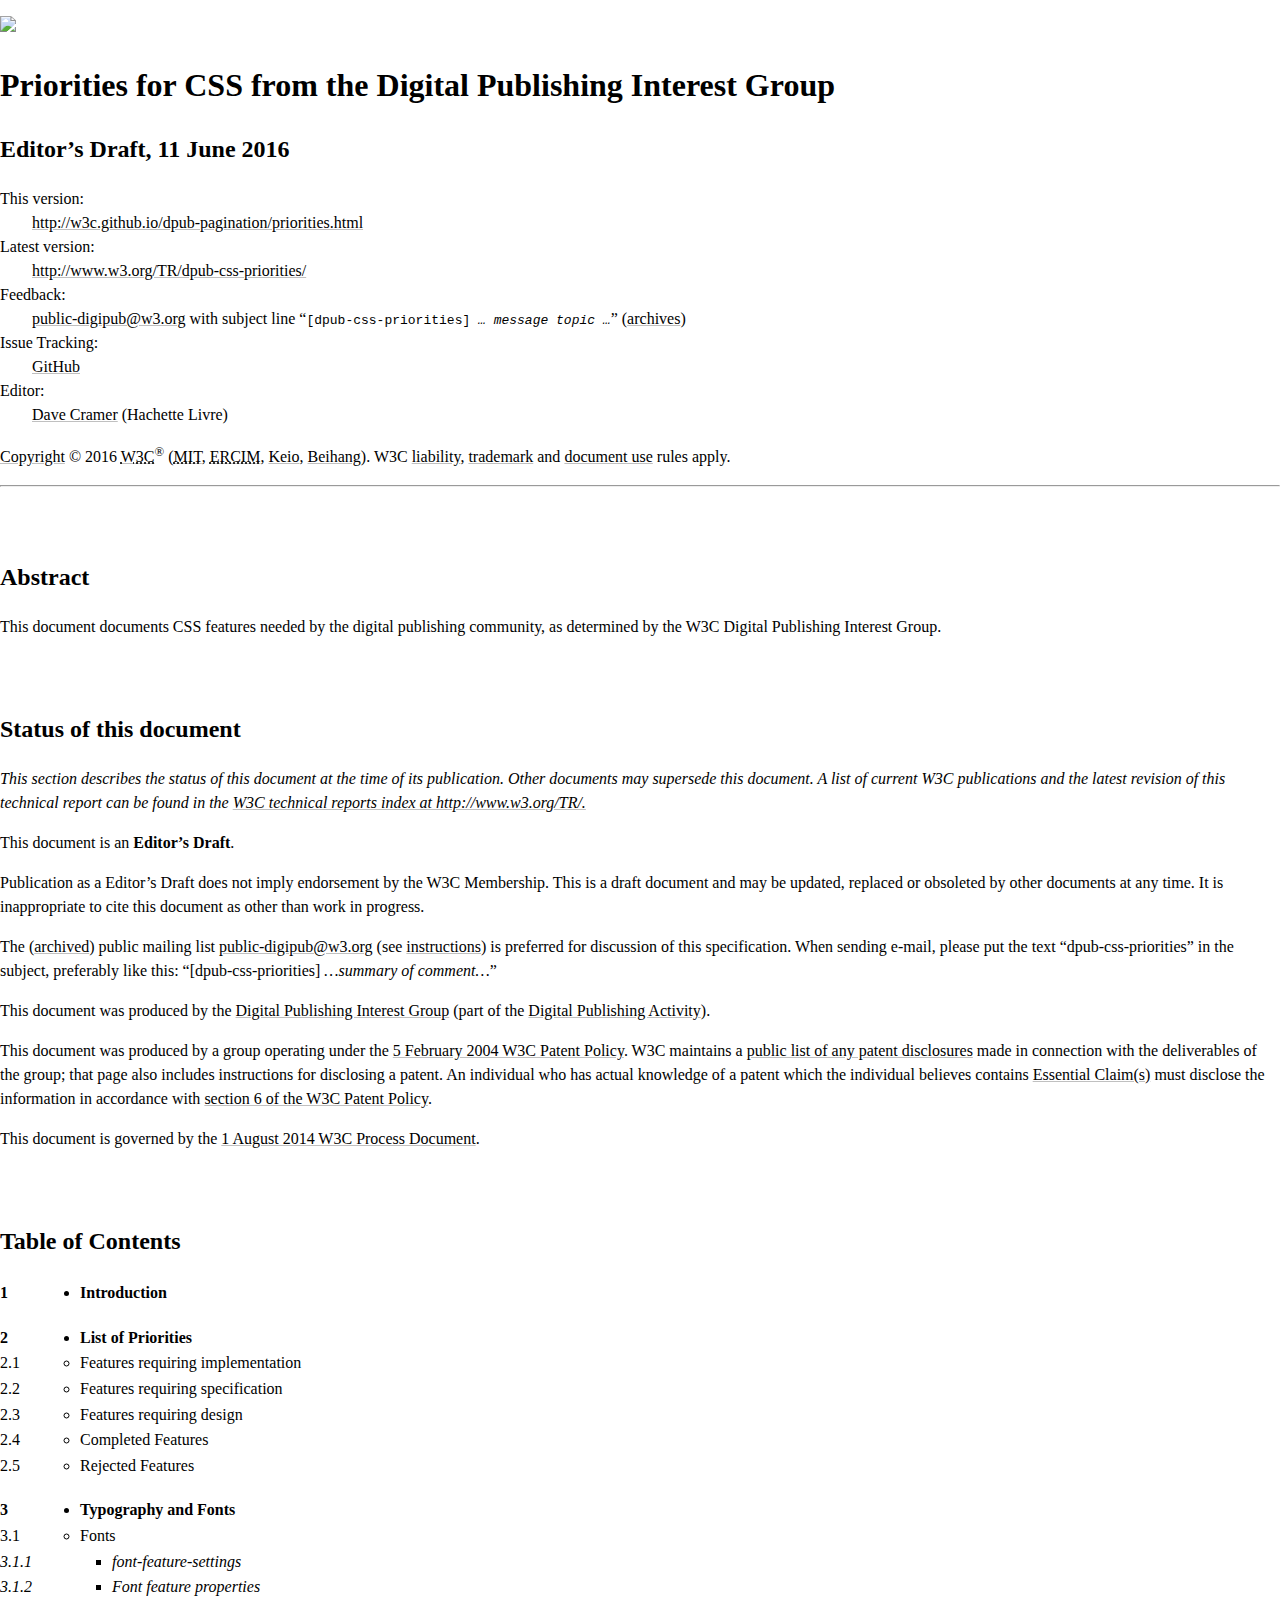
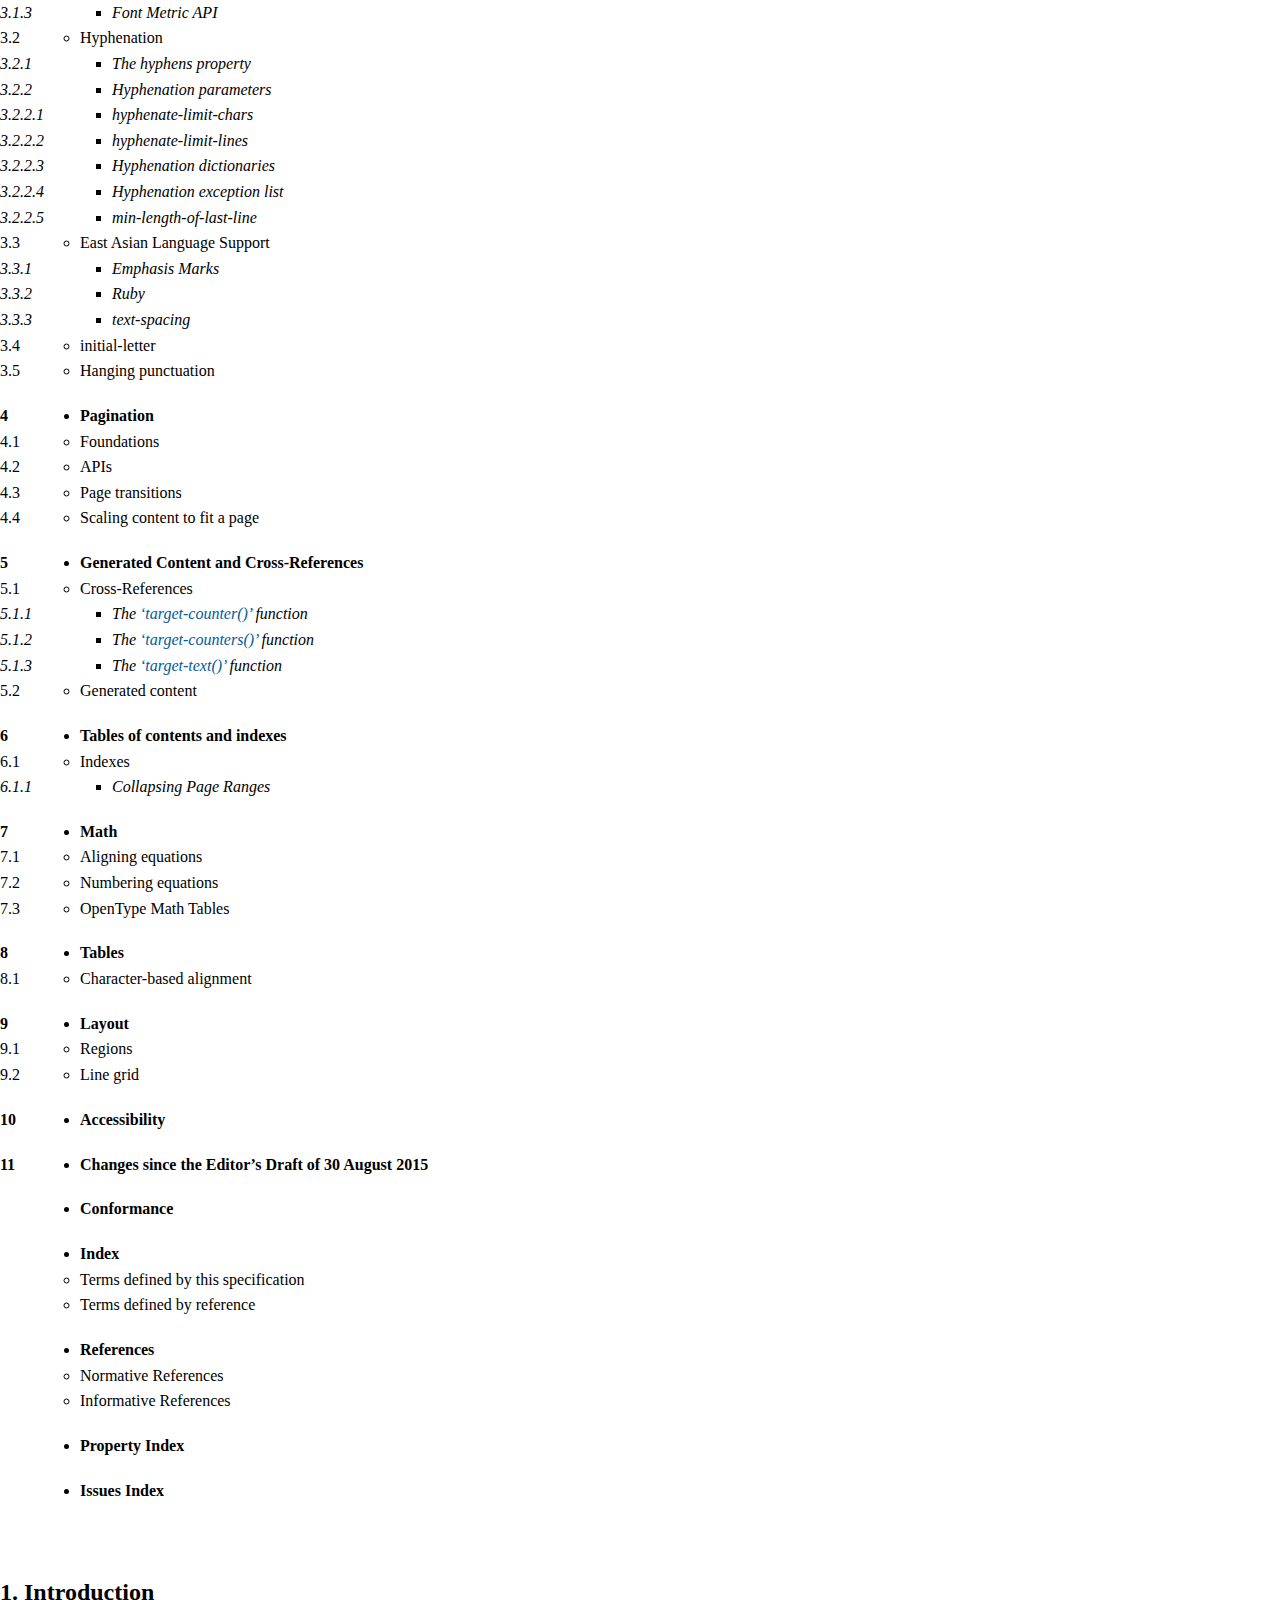
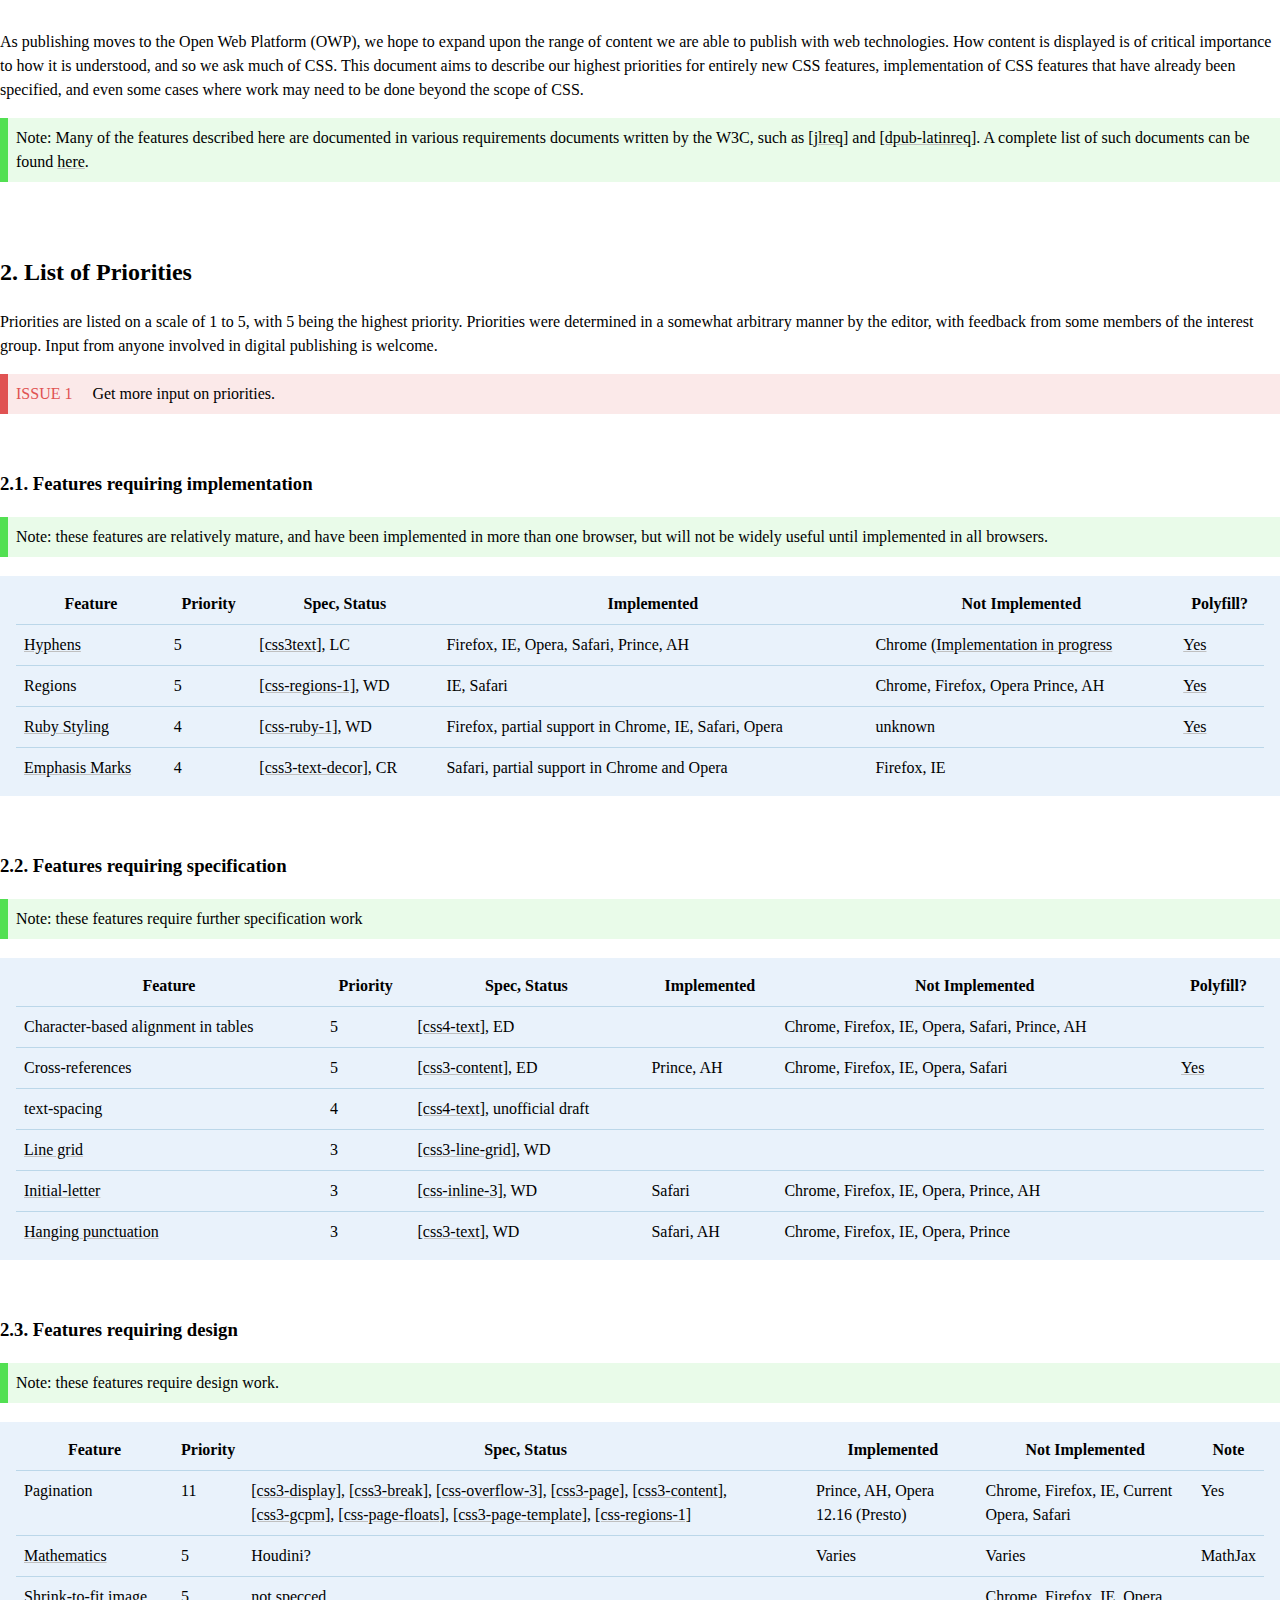
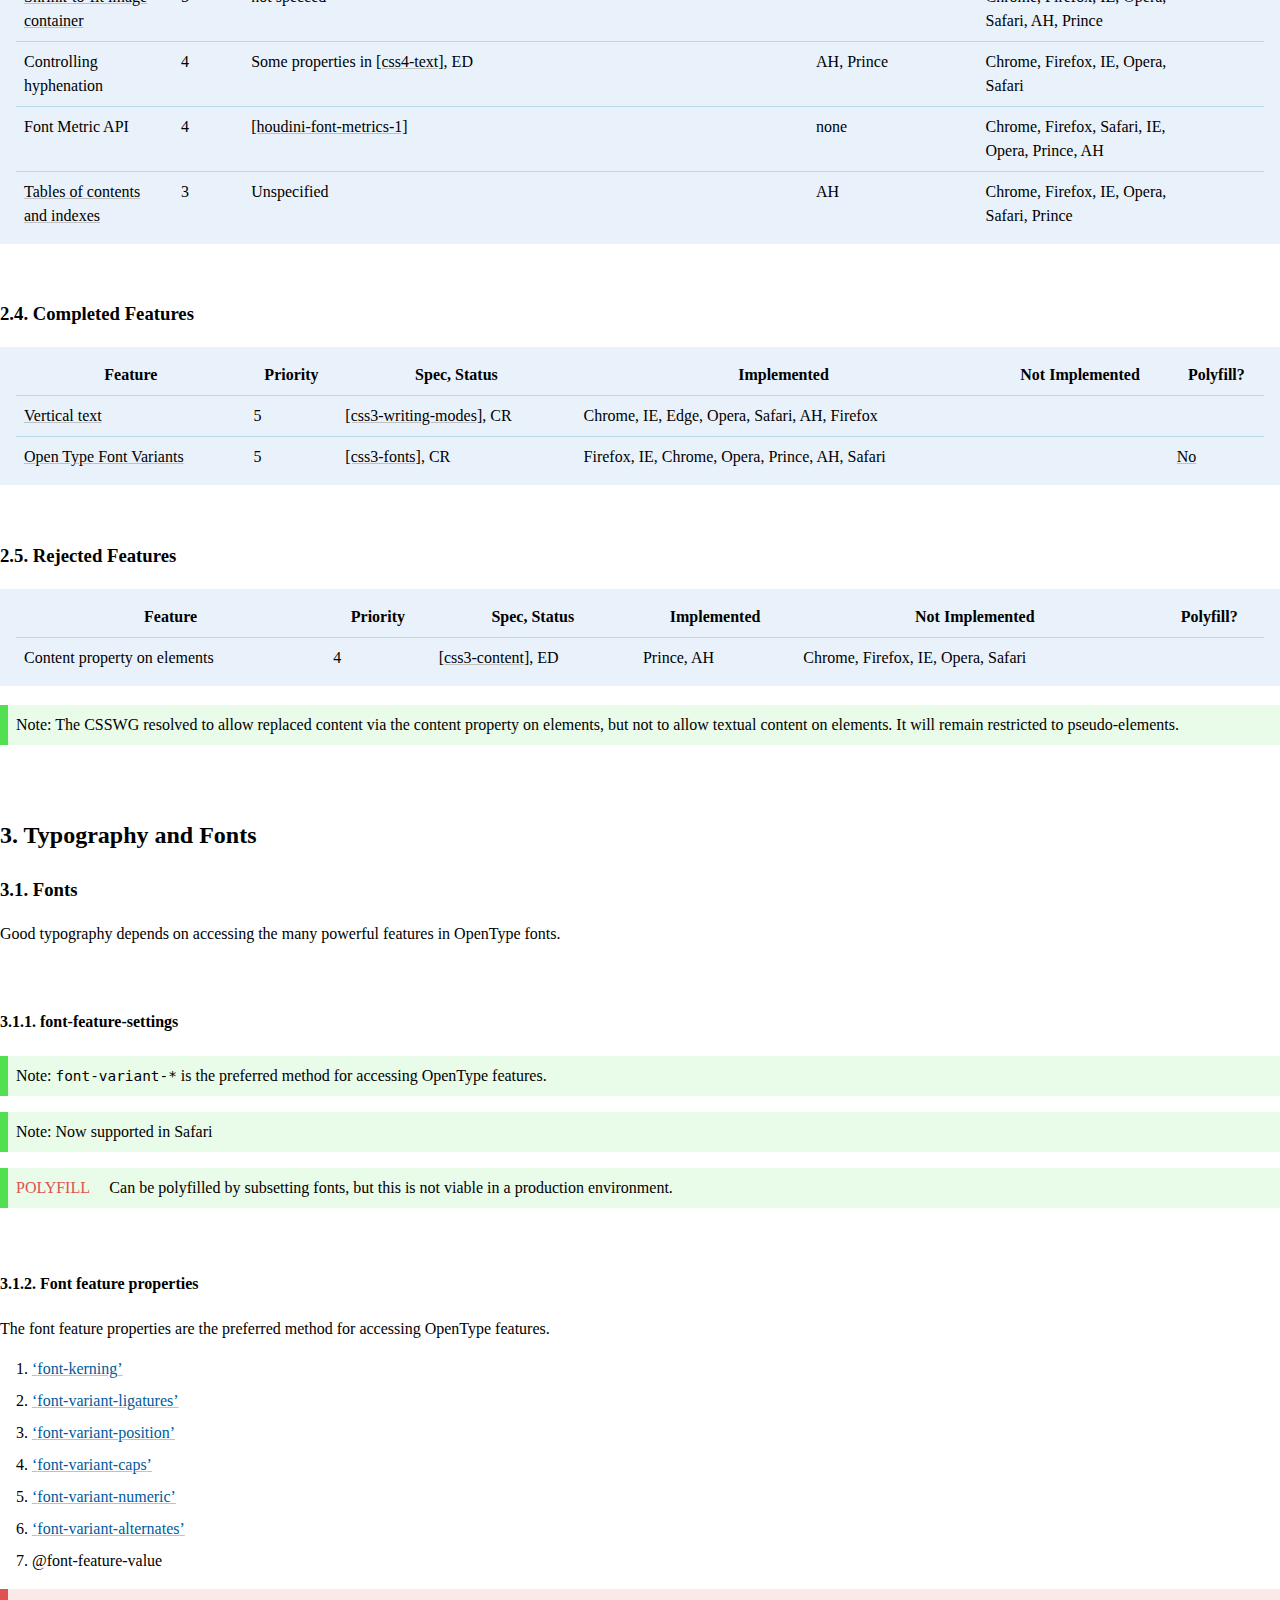
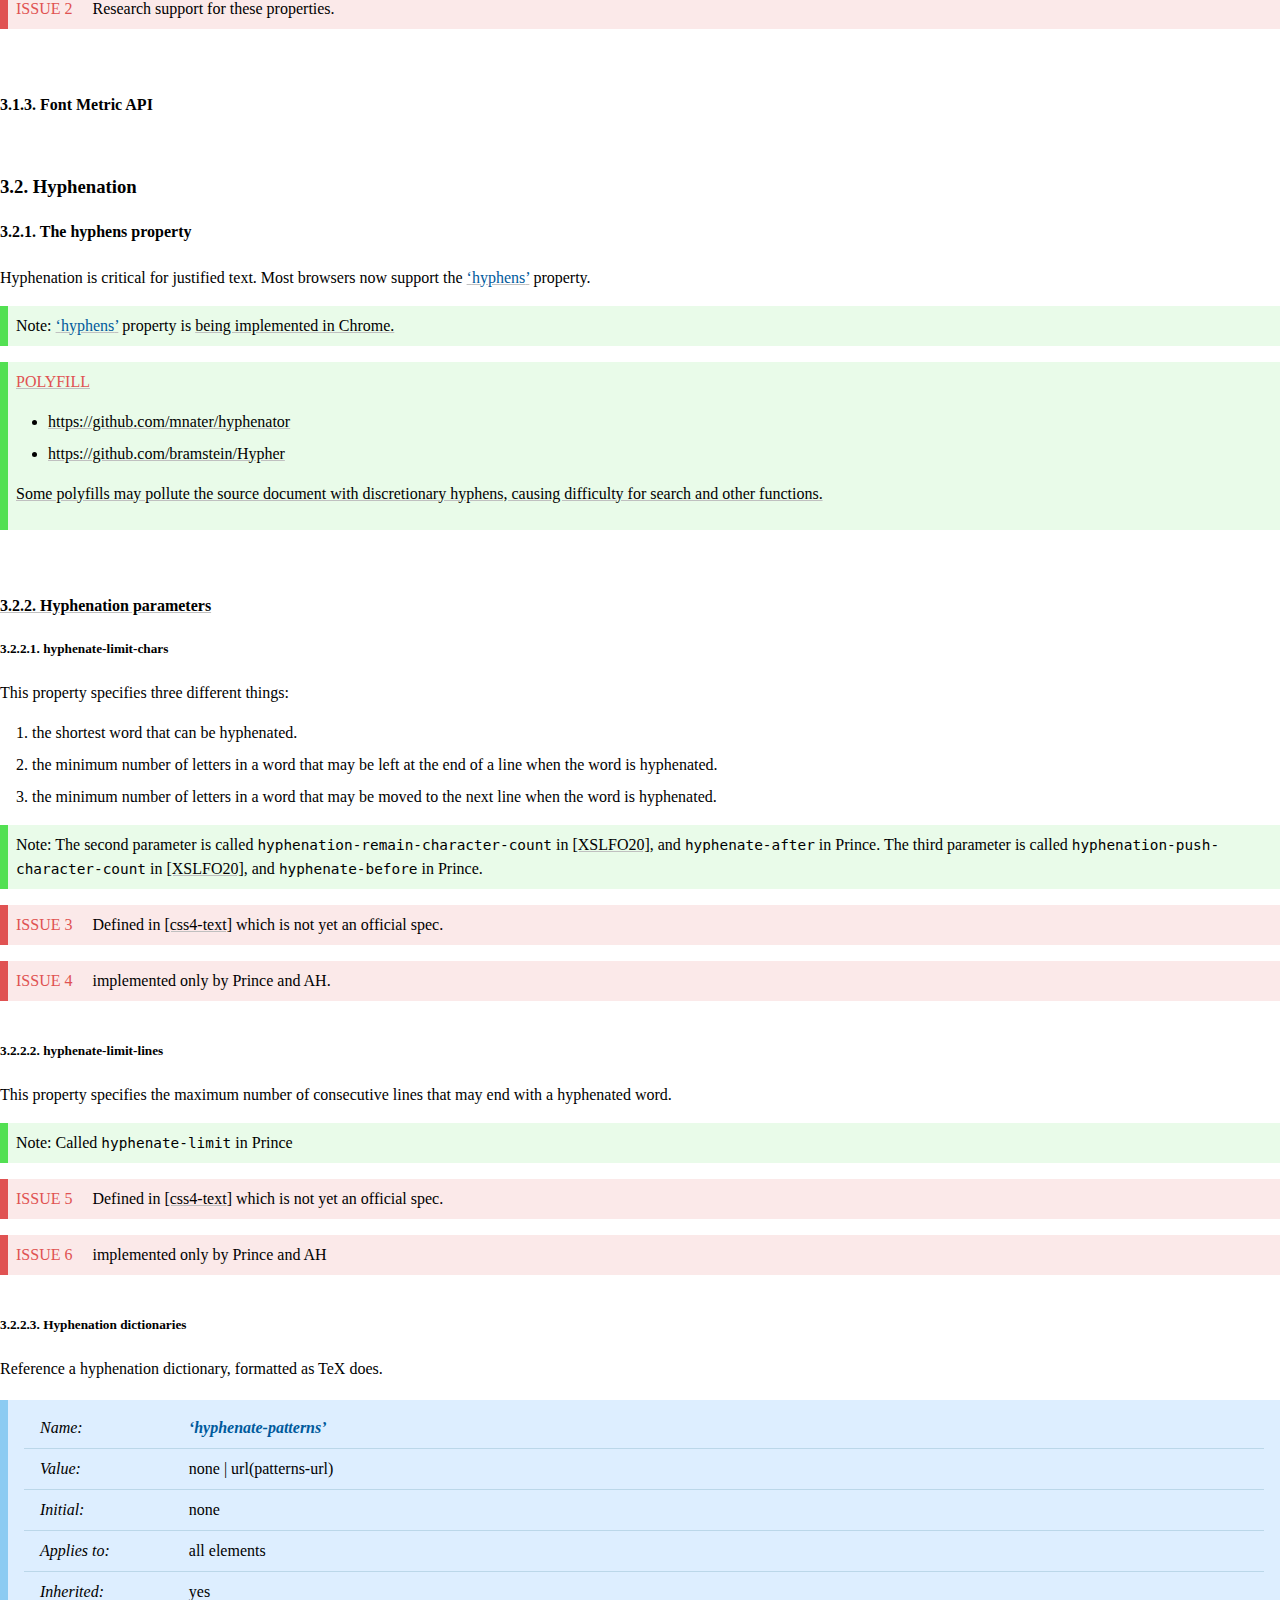
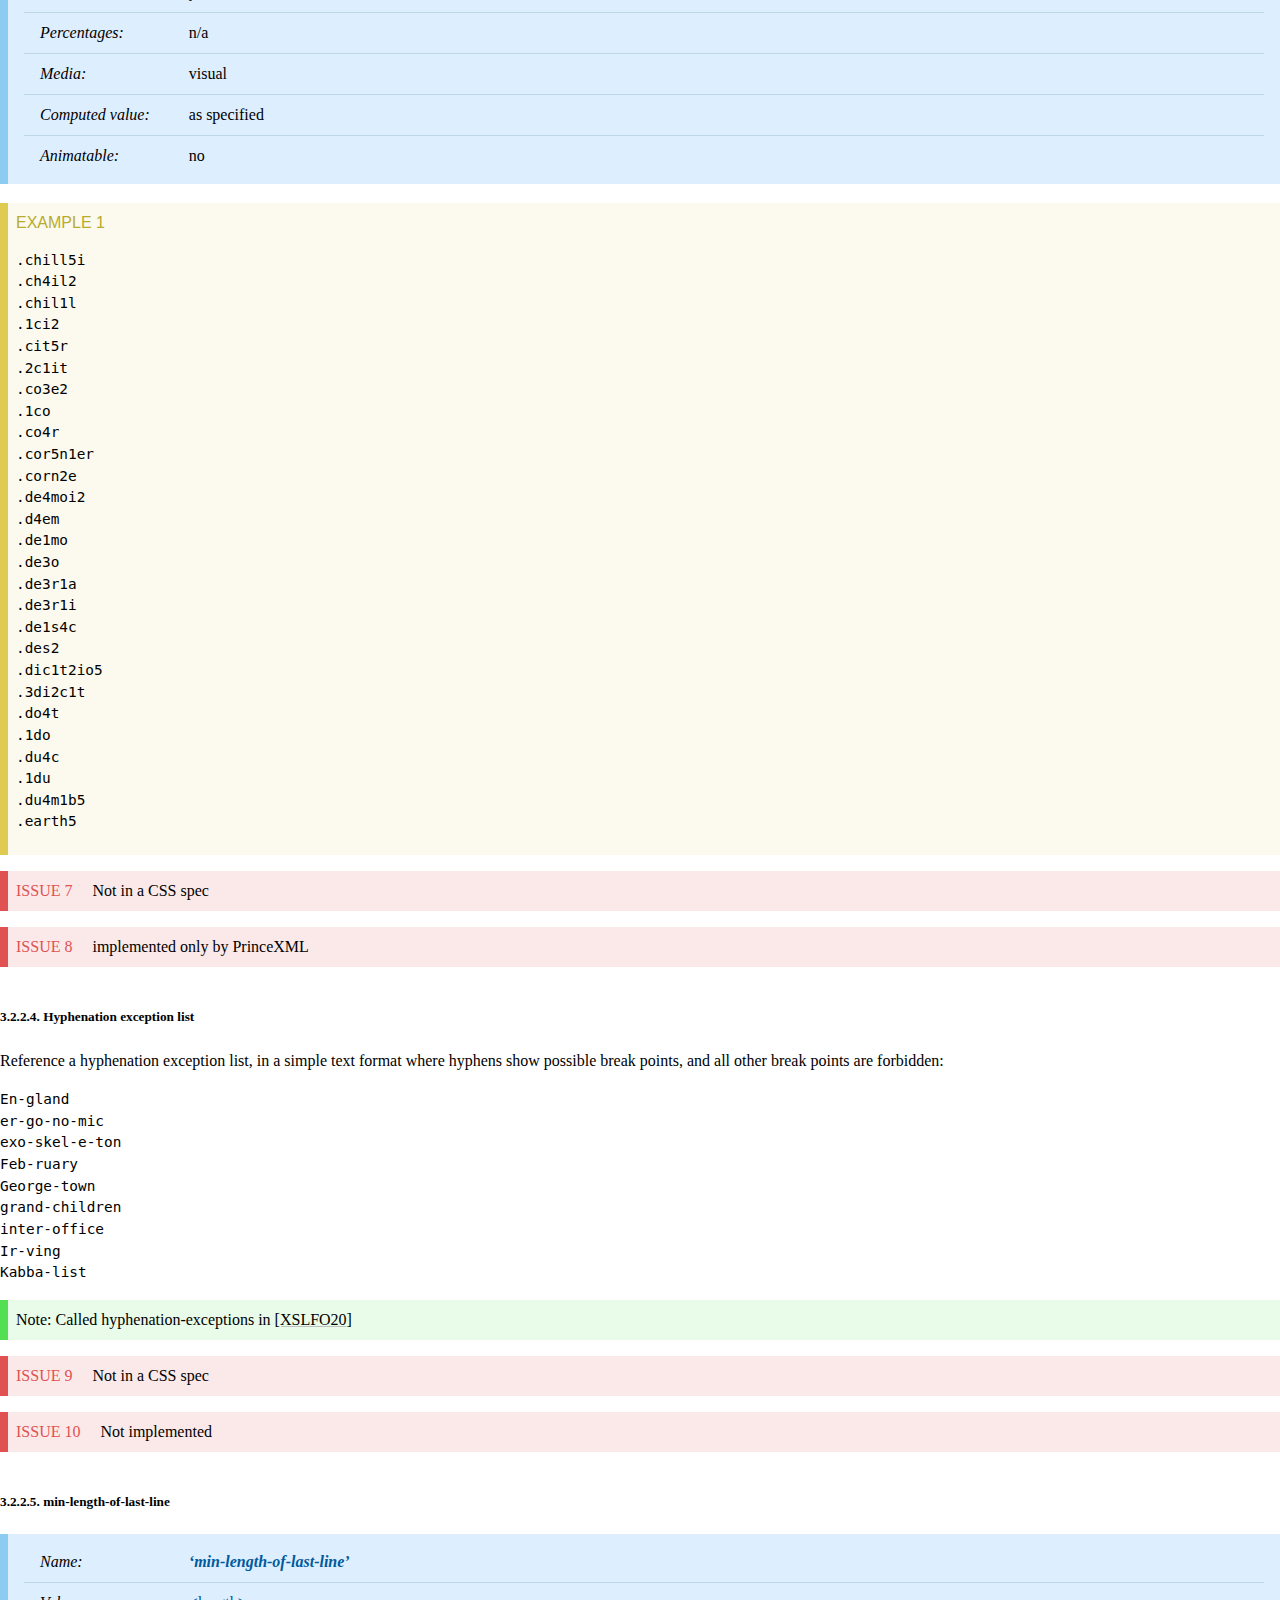
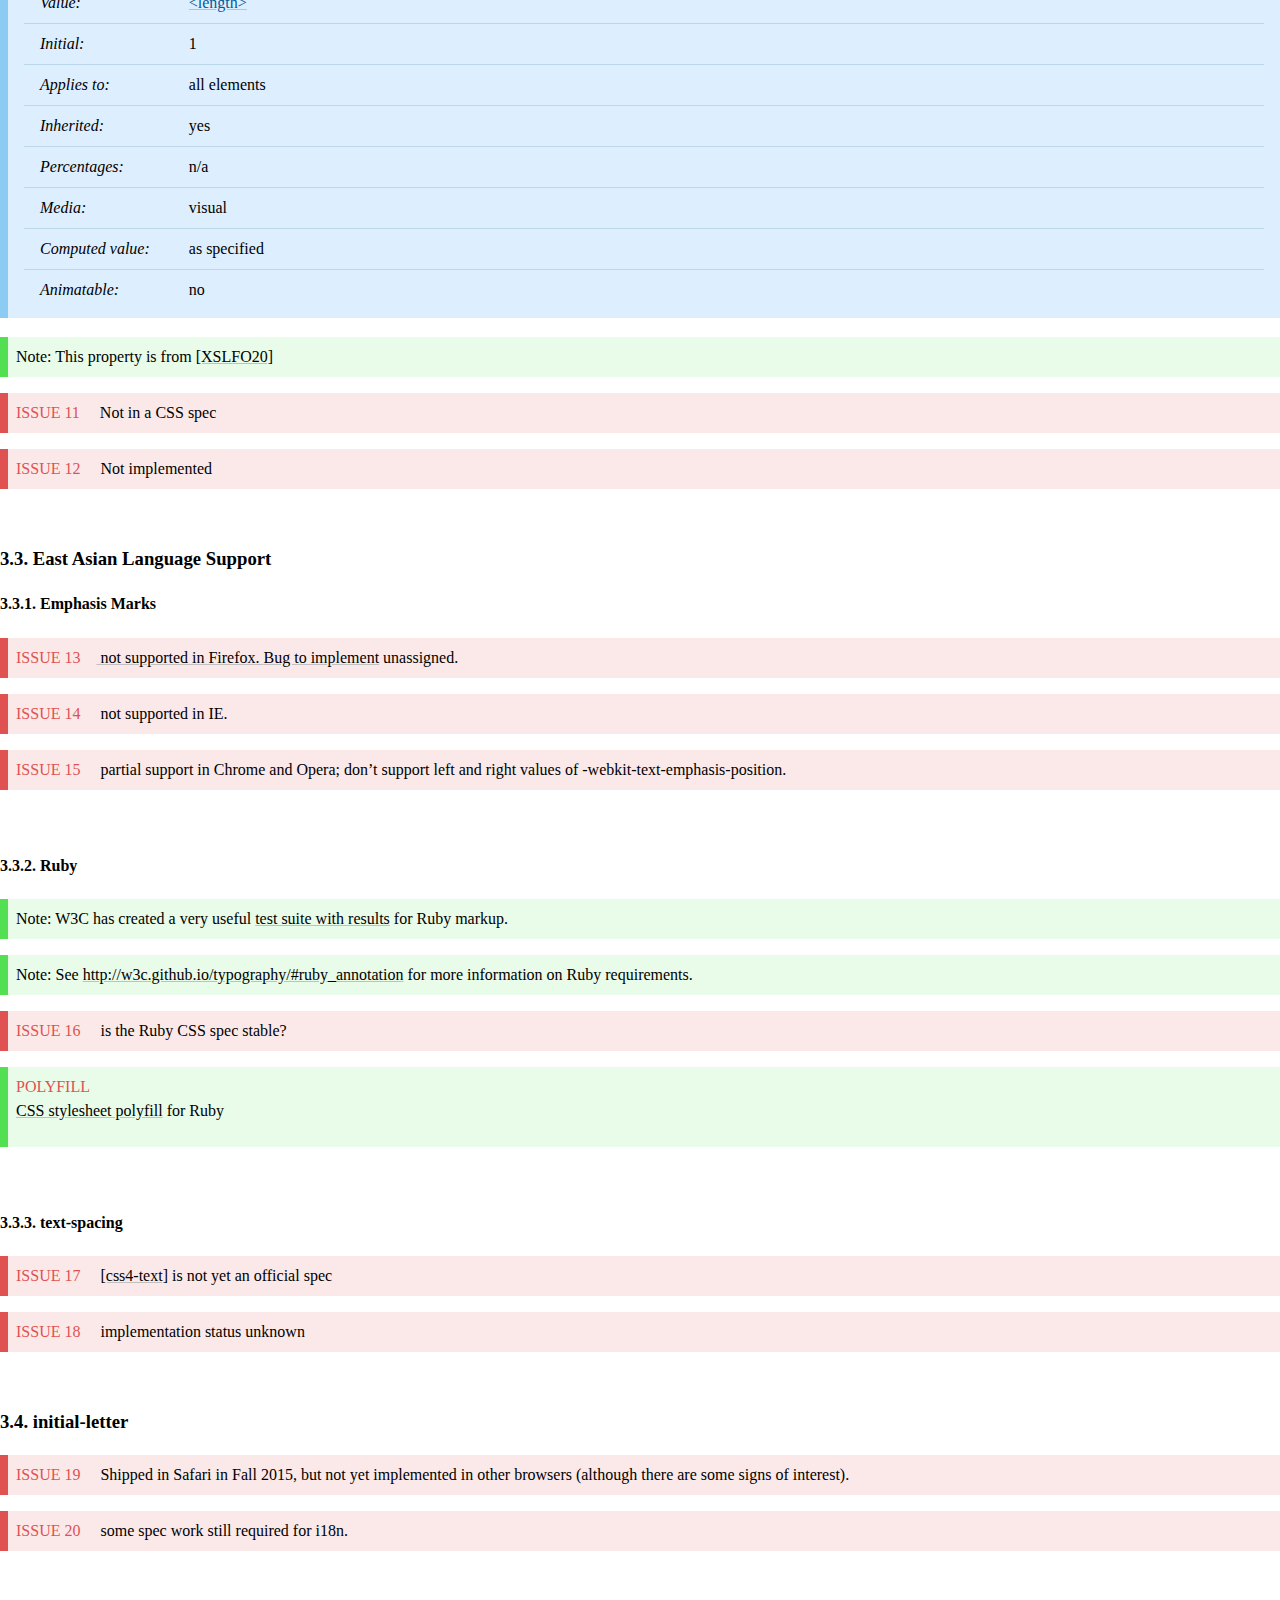
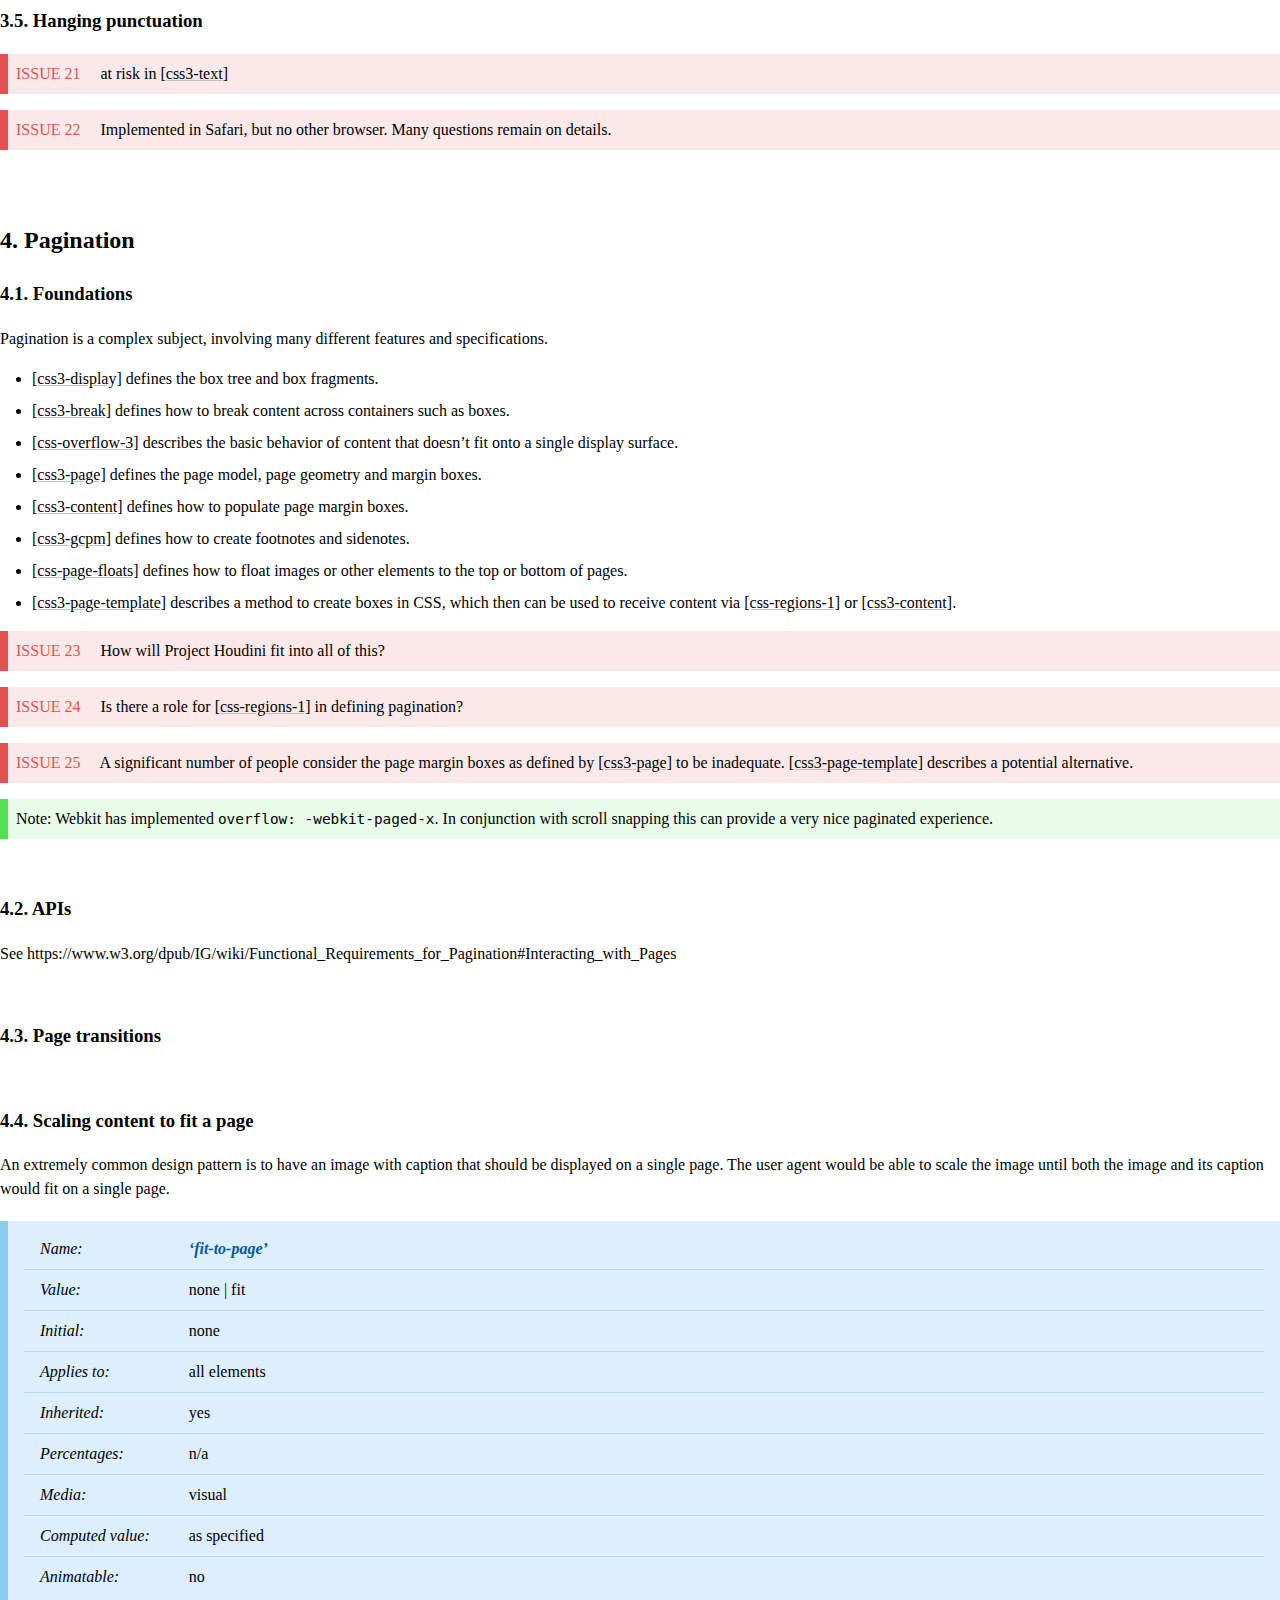
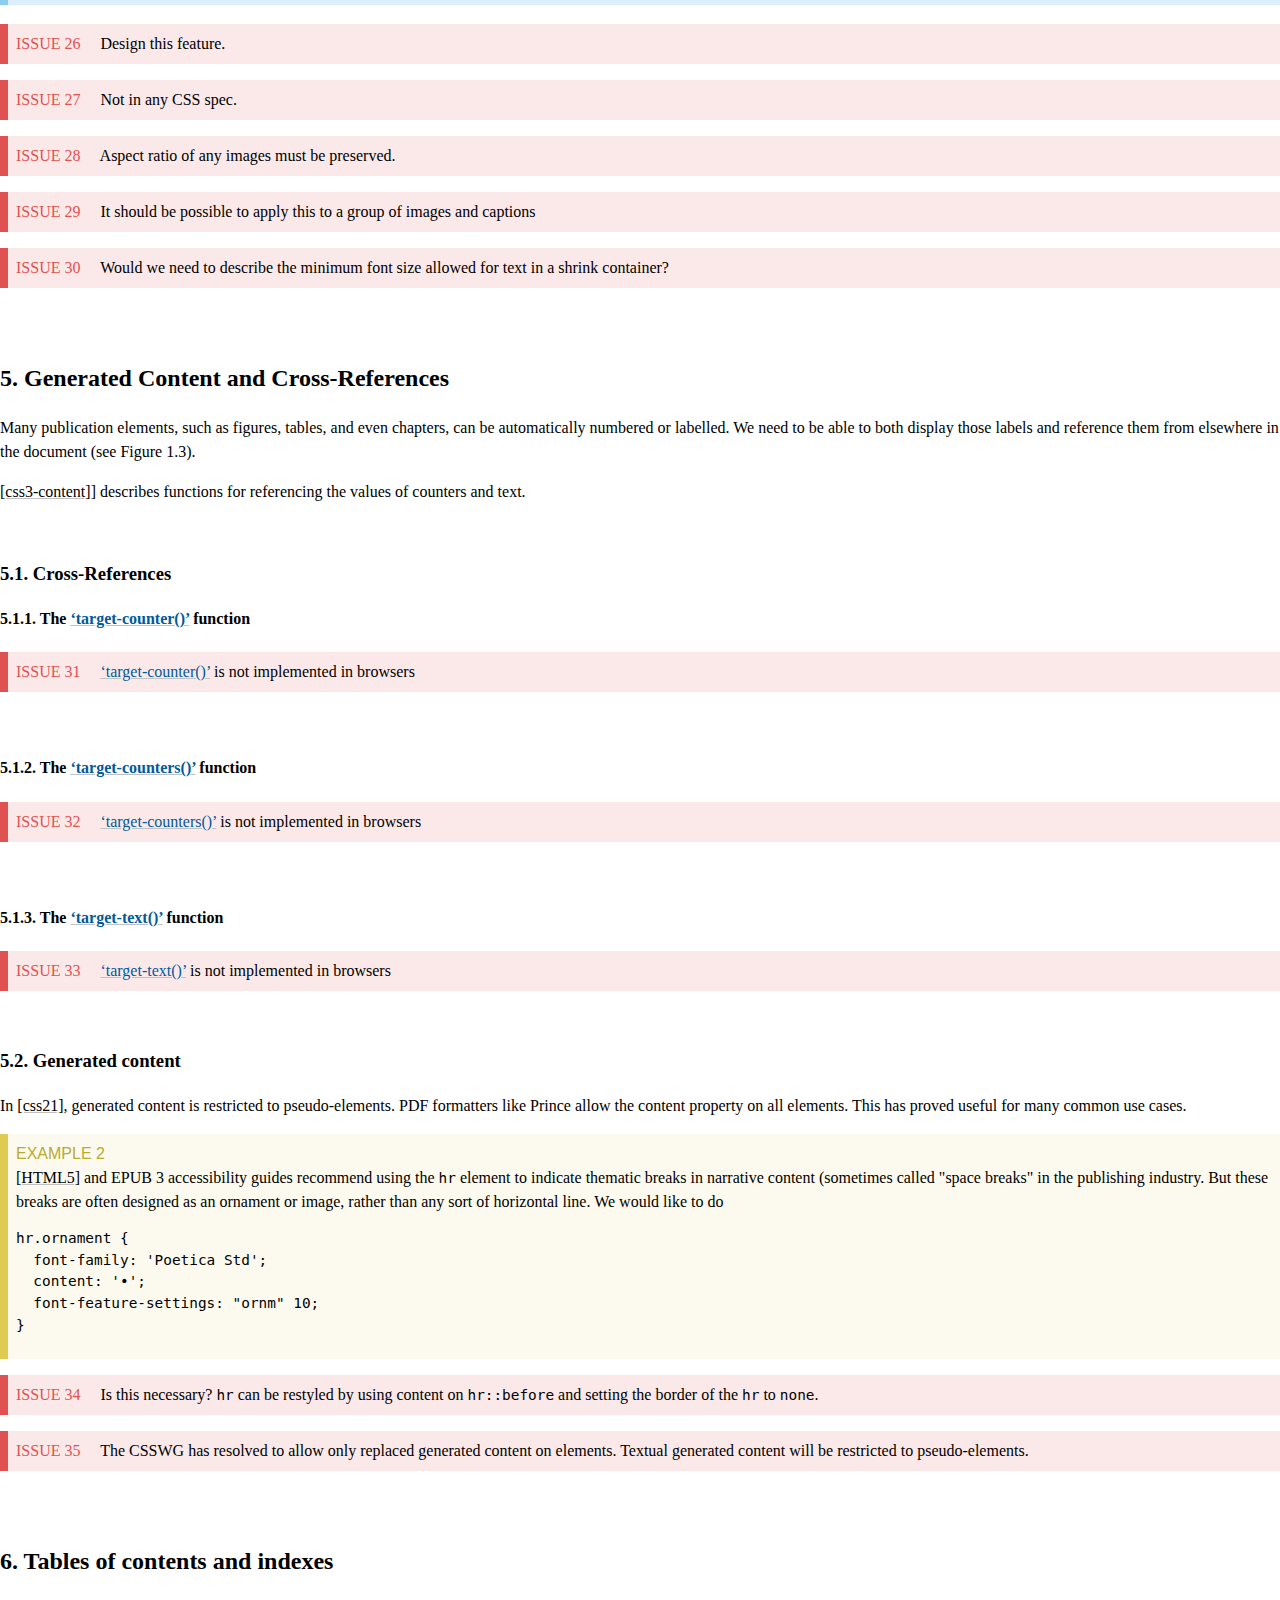
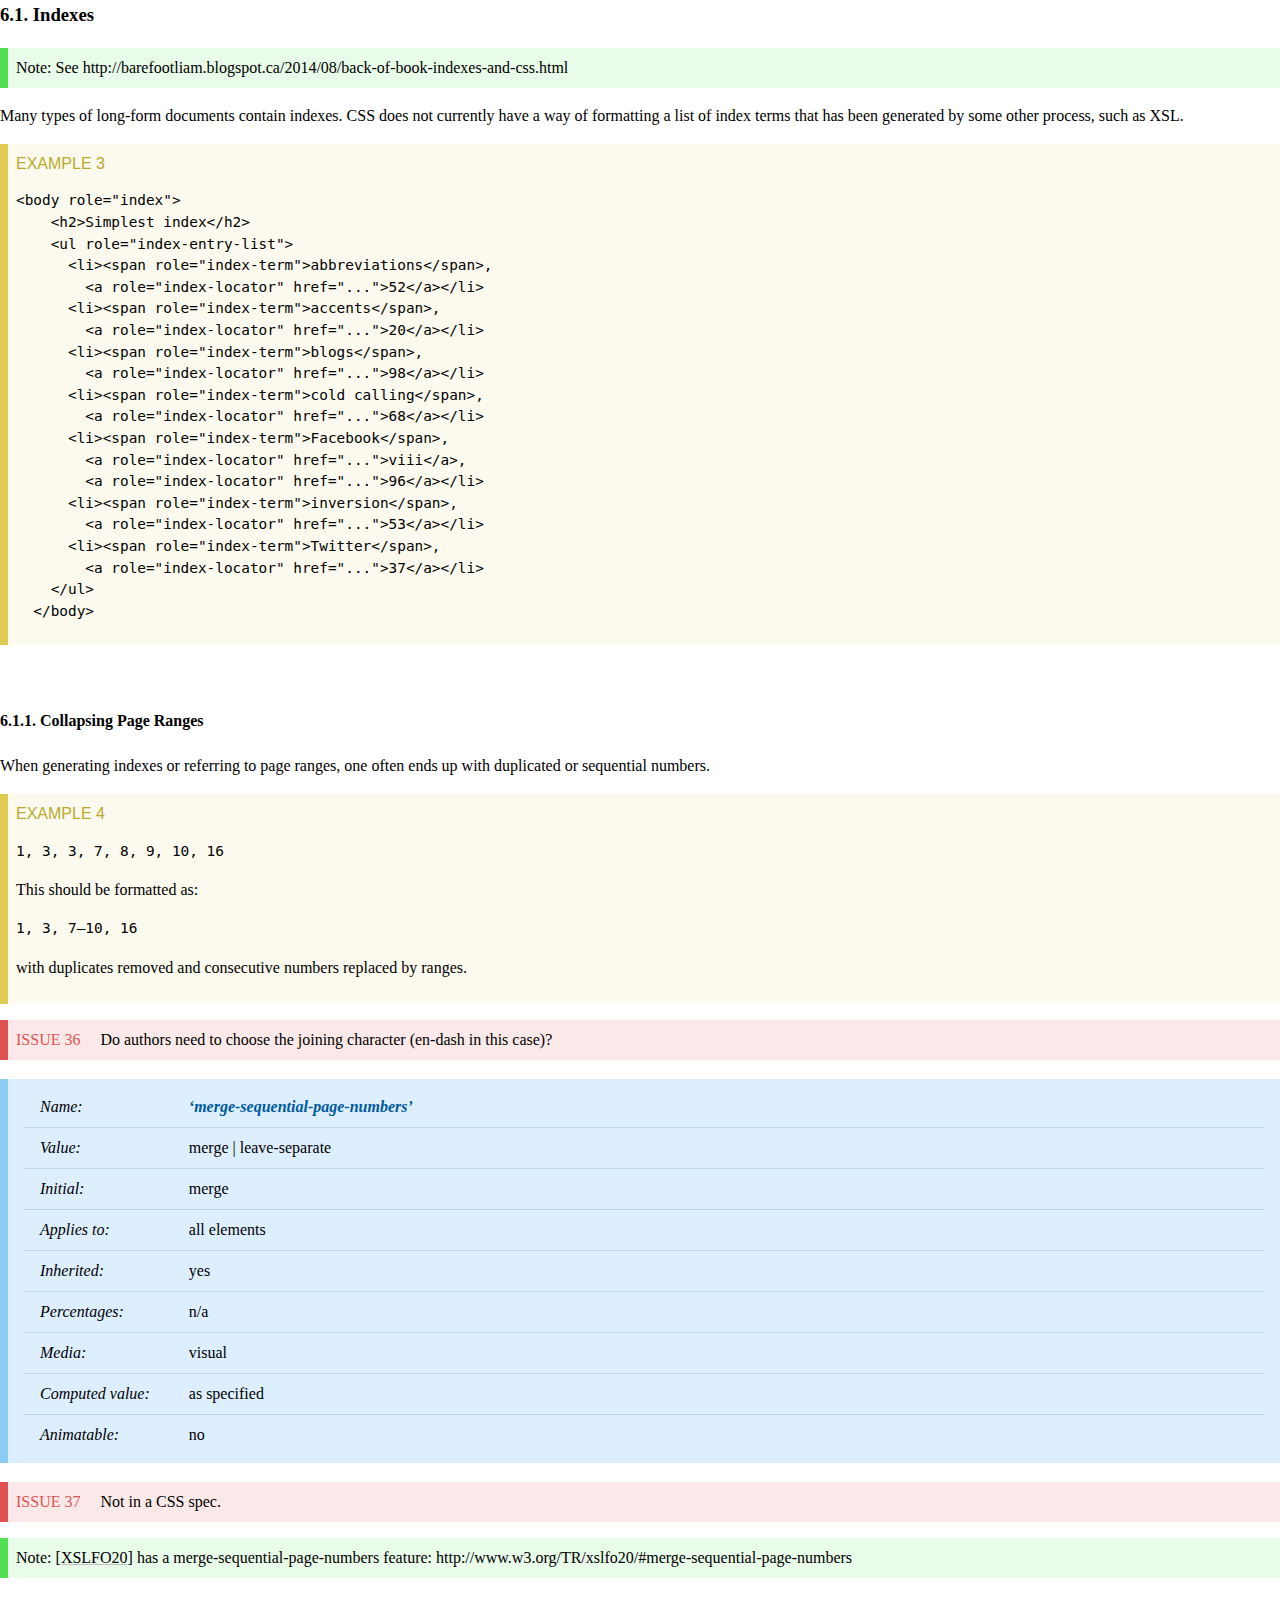
==== commit 5fc7c92c: "[css-priorities] missing text inside link" ====
--- a/priorities.html
+++ b/priorities.html
@@ -500,7 +500,7 @@
    <h3 class="heading settled" data-level="3.2" id="hyphenation"><span class="secno">3.2. </span><span class="content"> Hyphenation </span><a class="self-link" href="#hyphenation"></a></h3>
    <h4 class="heading settled" data-level="3.2.1" id="hyphens"><span class="secno">3.2.1. </span><span class="content"> The hyphens property </span><a class="self-link" href="#hyphens"></a></h4>
    <p>Hyphenation is critical for justified text. Most browsers now support the <a class="property" data-link-type="propdesc" href="https://drafts.csswg.org/css-text-3/#propdef-hyphens">hyphens</a> property.</p>
-   <p class="note" role="note">Note: <a class="property" data-link-type="propdesc" href="https://drafts.csswg.org/css-text-3/#propdef-hyphens">hyphens</a> property is <a a="" being="" chromeU0003C="" href="https://bugs.chromium.org/p/chromium/issues/detail?id=605840" implemented="" in="">.</a></p>
+   <p class="note" role="note">Note: <a class="property" data-link-type="propdesc" href="https://drafts.csswg.org/css-text-3/#propdef-hyphens">hyphens</a> property is <a a="" being="" chromeU0003C="" href="https://bugs.chromium.org/p/chromium/issues/detail?id=605840" implemented="" in="">being implemented in Chrome.</a></p>
    <a a="" being="" chromeU0003C="" href="https://bugs.chromium.org/p/chromium/issues/detail?id=605840" implemented="" in=""> <div class="polyfill" id="hyphens-polyfill"> <ul><li data-md=""><p>https://github.com/mnater/hyphenator</p> </li><li data-md=""><p>https://github.com/bramstein/Hypher</p> </li></ul> <p>Some polyfills may pollute the source document with discretionary hyphens, causing difficulty for search and other functions.</p> </div> <h4 class="heading settled" data-level="3.2.2" id="hyphenation-parameters"><span class="secno">3.2.2. </span><span class="content"> Hyphenation parameters </span><a class="self-link" href="#hyphenation-parameters"></a></h4> <h5 class="heading settled" data-level="3.2.2.1" id="hyphenate-limit-chars"><span class="secno">3.2.2.1. </span><span class="content"> hyphenate-limit-chars </span><a class="self-link" href="#hyphenate-limit-chars"></a></h5> <p>This property specifies three different things:</p> <ol><li data-md=""><p>the shortest word that can be hyphenated.</p> </li><li data-md=""><p>the minimum number of letters in a word that may be left at the end of a line when the word is hyphenated.</p> </li><li data-md=""><p>the minimum number of letters in a word that may be moved to the next line when the word is hyphenated.</p> </li></ol> <p class="note" role="note">Note: The second parameter is called <code>hyphenation-remain-character-count</code> in <a data-link-type="biblio" href="#biblio-xslfo20">[XSLFO20]</a>, and <code>hyphenate-after</code> in Prince. The third parameter is called <code>hyphenation-push-character-count</code> in <a data-link-type="biblio" href="#biblio-xslfo20">[XSLFO20]</a>, and <code>hyphenate-before</code> in Prince.</p> <p class="issue" id="issue-66d0de53"><a class="self-link" href="#issue-66d0de53"></a> Defined in <a data-link-type="biblio" href="#biblio-css4-text">[css4-text]</a> which is not yet an official spec.</p> <p class="issue" id="issue-f5d5acc7"><a class="self-link" href="#issue-f5d5acc7"></a> implemented only by Prince and AH.</p> <h5 class="heading settled" data-level="3.2.2.2" id="hyphenate-limit-lines"><span class="secno">3.2.2.2. </span><span class="content"> hyphenate-limit-lines </span><a class="self-link" href="#hyphenate-limit-lines"></a></h5> <p>This property specifies the maximum number of consecutive lines that may end with a hyphenated word.</p> <p class="note" role="note">Note: Called <code>hyphenate-limit</code> in Prince</p> <p class="issue" id="issue-66d0de530"><a class="self-link" href="#issue-66d0de530"></a> Defined in <a data-link-type="biblio" href="#biblio-css4-text">[css4-text]</a> which is not yet an official spec.</p> <p class="issue" id="issue-ce8a0154"><a class="self-link" href="#issue-ce8a0154"></a> implemented only by Prince and AH</p> <h5 class="heading settled" data-level="3.2.2.3" id="hyphenation-dictionaries"><span class="secno">3.2.2.3. </span><span class="content"> Hyphenation dictionaries </span><a class="self-link" href="#hyphenation-dictionaries"></a></h5> <p>Reference a hyphenation dictionary, formatted as TeX does.</p> <table class="definition propdef" data-link-for-hint="hyphenate-patterns"><tbody><tr><th>Name:</th><td><dfn class="css" data-dfn-type="property" data-export="" id="propdef-hyphenate-patterns">hyphenate-patterns</dfn></td></tr><tr class="value"><th>Value:</th><td class="prod">none <a data-link-type="grammar" href="https://drafts.csswg.org/css-values-3/#comb-one">|</a> url(patterns-url)</td></tr><tr><th>Initial:</th><td>none</td></tr><tr><th>Applies to:</th><td>all elements</td></tr><tr><th>Inherited:</th><td>yes</td></tr><tr><th>Percentages:</th><td>n/a</td></tr><tr><th>Media:</th><td>visual</td></tr><tr><th>Computed value:</th><td>as specified</td></tr><tr><th>Animatable:</th><td>no</td></tr></tbody></table> <div class="example" id="example-399e1fa7"><a class="self-link" href="#example-399e1fa7"></a> <pre>.chill5i
 .ch4il2
 .chil1l
